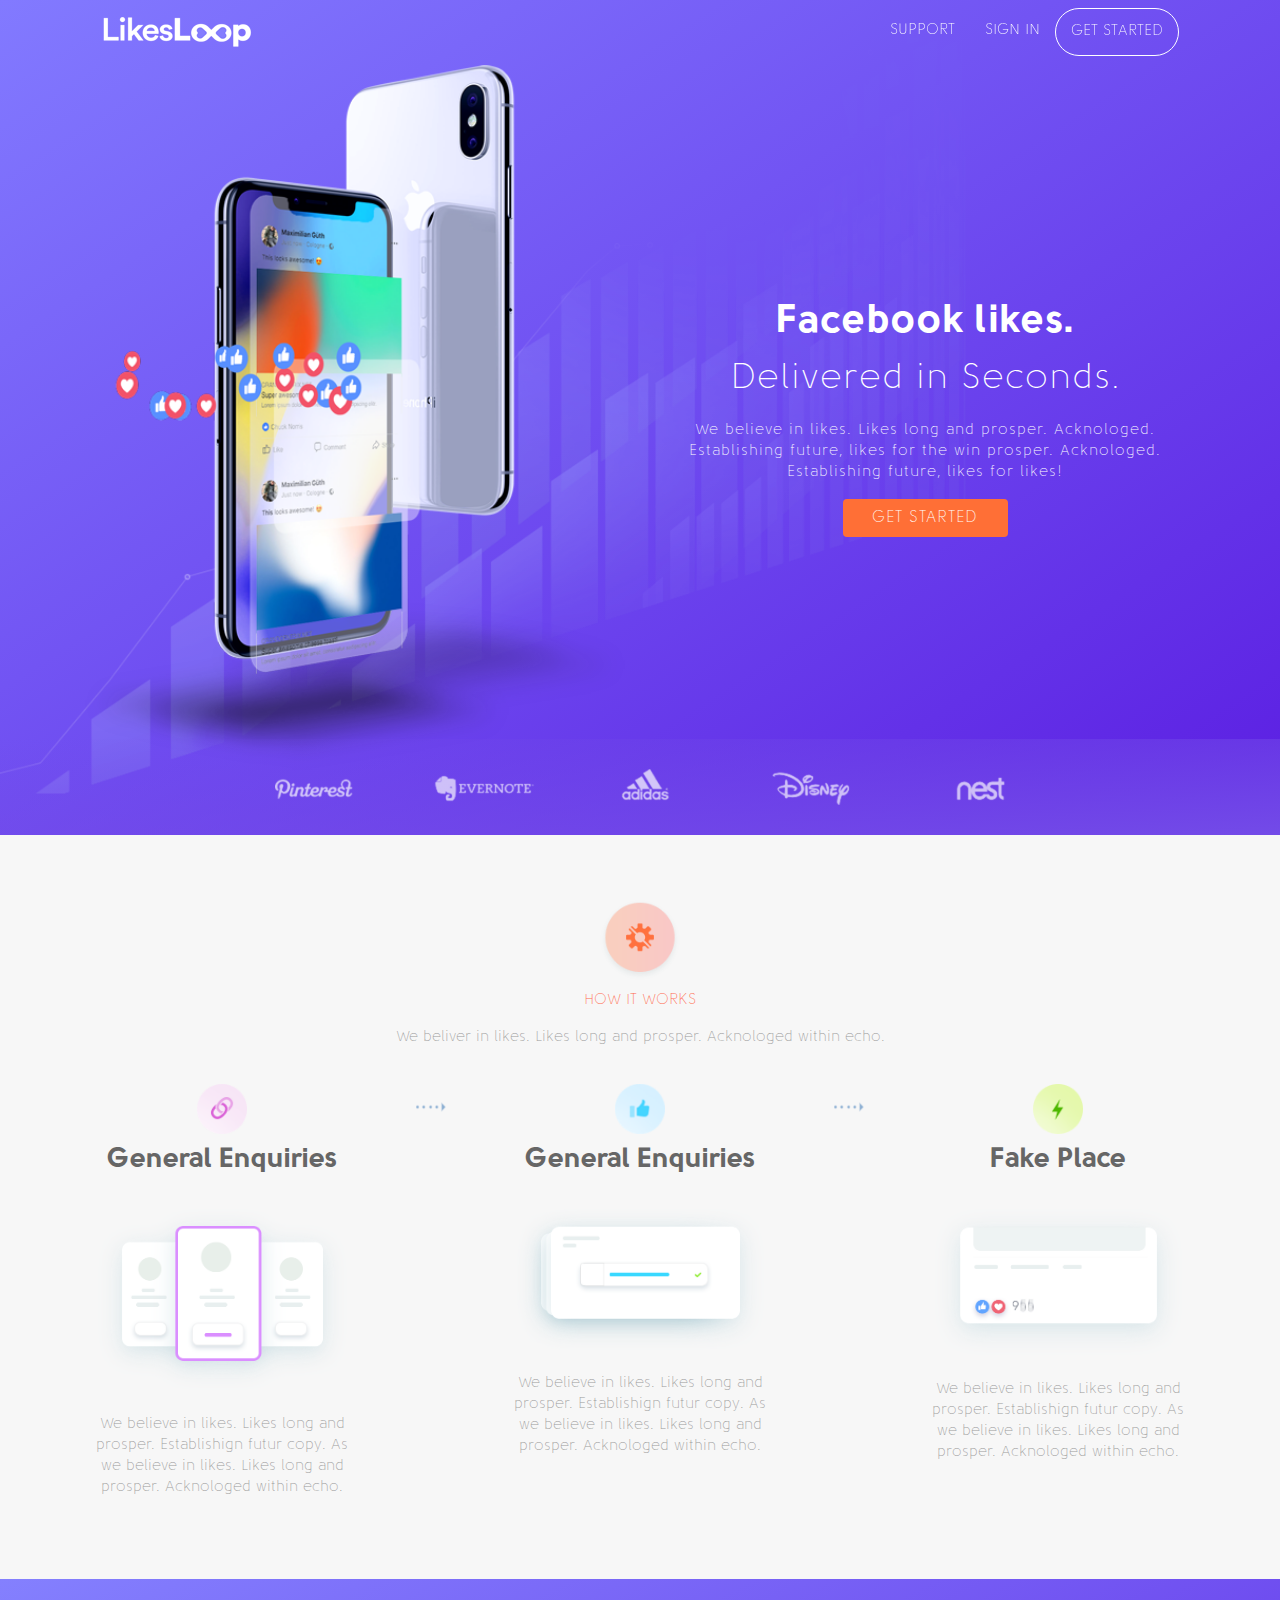
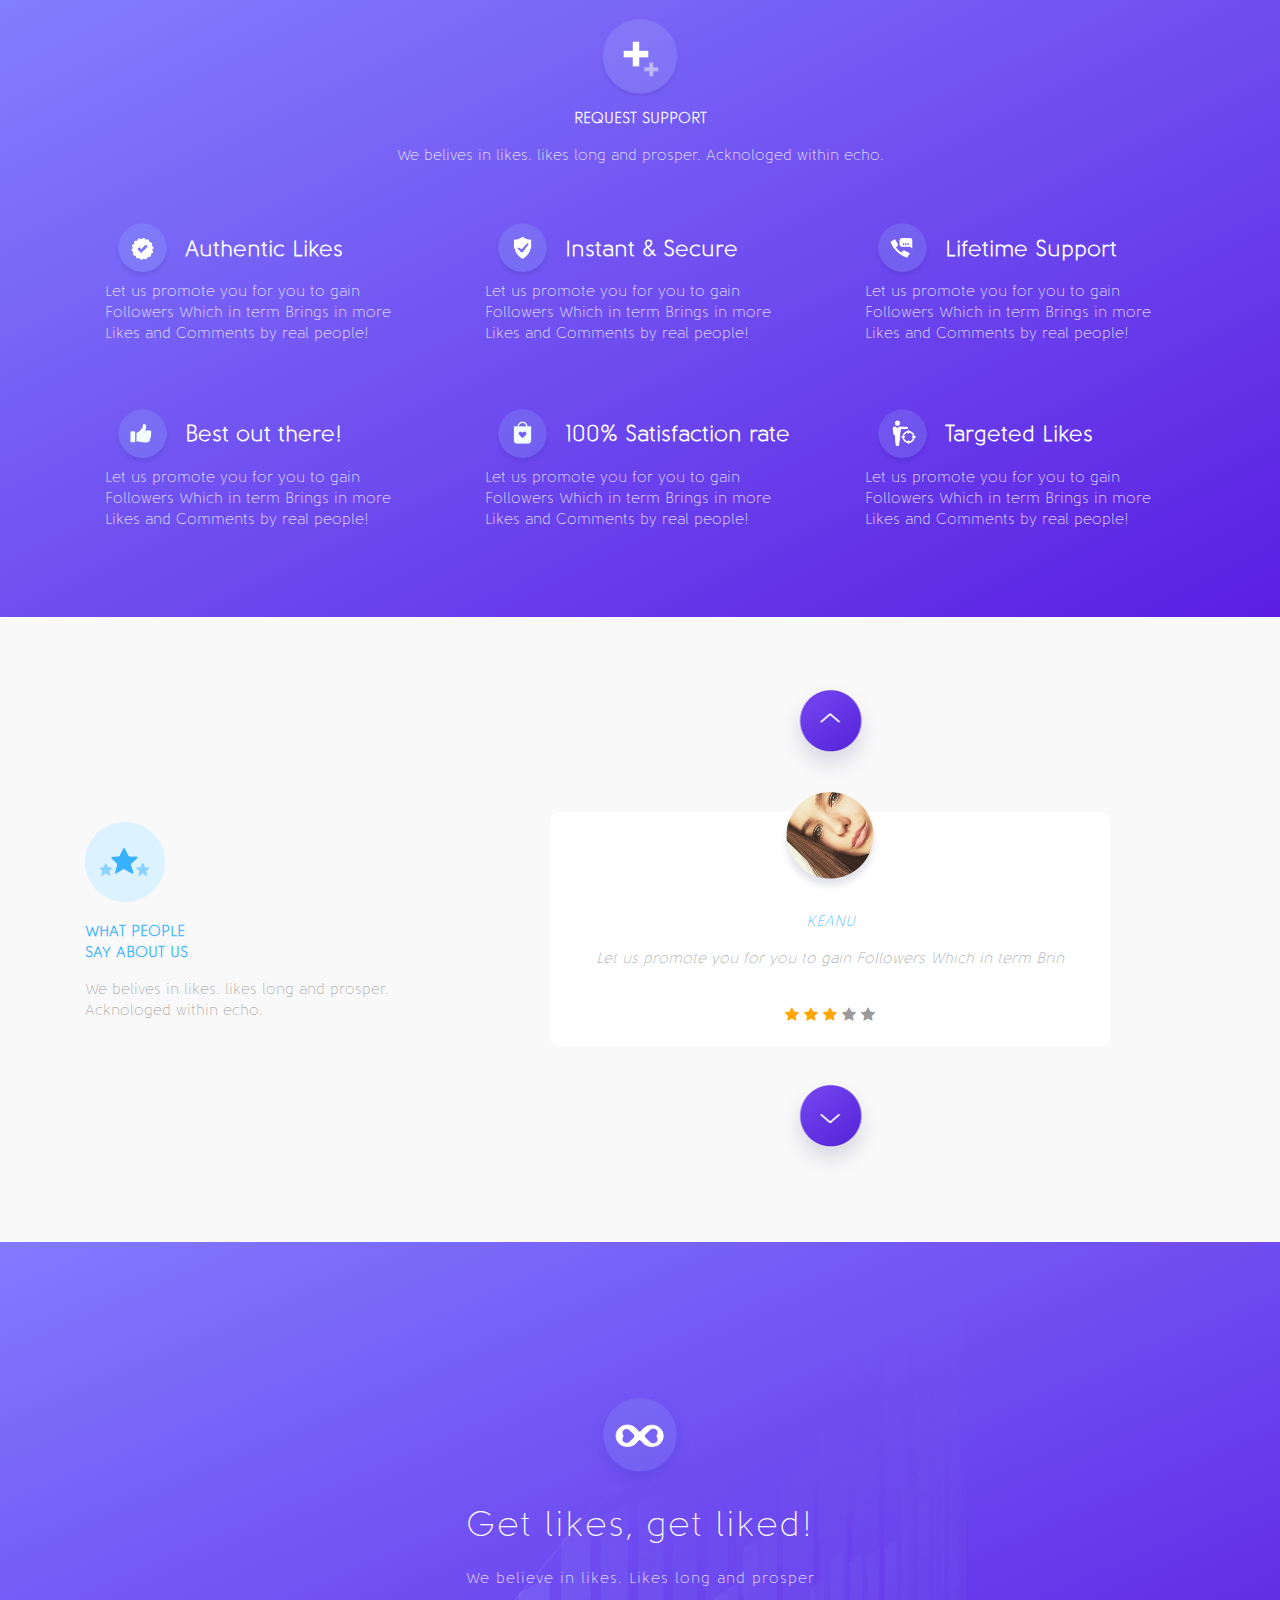
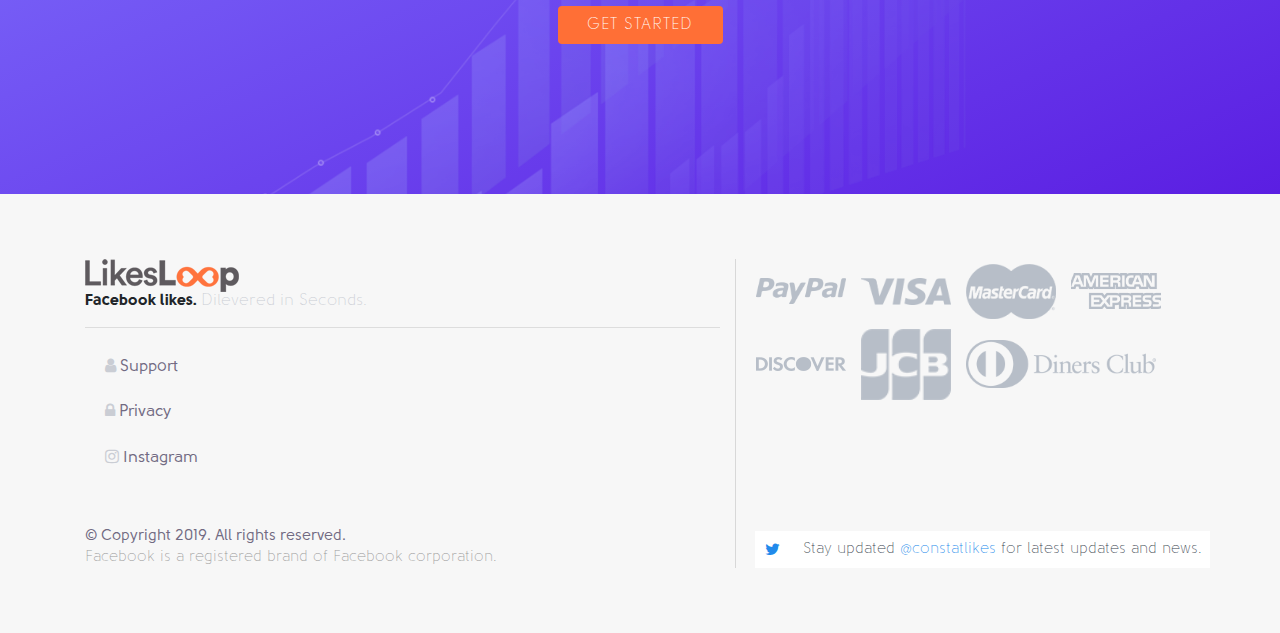
==== index.html @ ff095877 "make it better" ====
<!DOCTYPE html>
<html class="no-js">
<head>
  <meta http-equiv="Content-Type" content="text/html; charset=UTF-8">
  <meta name="description" content="Navigator Responsive Multipurpose Bootstrap HTML5 Template">
  
  <meta name="author" content="Themefisher.com">

  <title>LikesLoop</title>

<!-- Mobile Specific Meta
  ================================================== -->
  <meta name="viewport" content="width=device-width, initial-scale=1">
  
  <!-- Favicon -->
  <link rel="shortcut icon" type="image/x-icon" href="favicon.ico" />
  <!-- bootstrap.min css -->
  <link rel="stylesheet" href="plugins/bootstrap/bootstrap.min.css">
  <!-- Revo Slider CSS
    ================================================== -->
  <!-- RS5.0 Main Stylesheet -->
  <link rel="stylesheet" type="text/css" href="plugins/revo-slider/css/settings.css">
  <!-- RS5.0 Layers and Navigation Styles -->
  <link rel="stylesheet" type="text/css" href="plugins/revo-slider/css/layers.css">
  <link rel="stylesheet" type="text/css" href="plugins/revo-slider/css/navigation.css">
  <!-- REVOLUTION STYLE SHEETS -->
  <link rel="stylesheet" type="text/css" href="plugins/revo-slider/fonts/pe-icon-7-stroke/css/pe-icon-7-stroke.css">
  <link rel="stylesheet" type="text/css" href="plugins/revo-slider/fonts/font-awesome/css/font-awesome.min.css">
  <link rel="stylesheet" type="text/css" href="plugins/revo-slider/css/settings.css">
  <link rel="stylesheet" type="text/css" href="plugins/revo-slider/css/layers.css">
  <link rel="stylesheet" type="text/css" href="plugins/revo-slider/css/navigation.css">
  <!-- CSS
  ================================================== -->
  <!-- Themefisher Icon font -->
  <link rel="stylesheet" href="plugins/themefisher-font/style.css">
  <!-- Lightbox.min css -->
  <link rel="stylesheet" href="plugins/lightbox2/dist/css/lightbox.min.css">
  <!-- Slick Carousel -->
  <link rel="stylesheet" href="plugins/slick-carousel/slick/slick.css">
  <link rel="stylesheet" href="plugins/slick-carousel/slick/slick-theme.css">
  <!-- Main Stylesheet -->
  <link rel="stylesheet" href="css/style.css">
  <link rel="stylesheet" href="css/reponsive.css">
</head>

<body id="body">

<!--
Start Preloader
==================================== -->
<div id="preloader">
  <div class="preloader">
    <div class="sk-circle1 sk-child"></div>
    <div class="sk-circle2 sk-child"></div>
    <div class="sk-circle3 sk-child"></div>
    <div class="sk-circle4 sk-child"></div>
    <div class="sk-circle5 sk-child"></div>
    <div class="sk-circle6 sk-child"></div>
    <div class="sk-circle7 sk-child"></div>
    <div class="sk-circle8 sk-child"></div>
    <div class="sk-circle9 sk-child"></div>
    <div class="sk-circle10 sk-child"></div>
    <div class="sk-circle11 sk-child"></div>
    <div class="sk-circle12 sk-child"></div>
  </div>
</div> 
<!--
End Preloader
==================================== -->

<!--
Fixed Navigation
==================================== -->
<section class="header navigation">
    <div class="container">
        <div class="row">
            <div class="col-md-12">
                <nav class="navbar navbar-expand-md navbar-fixed-top">
                    <a class="navbar-brand" href="#">
                        <img src="images/logo.png" alt="logo">
                    </a>
                    <button class="navbar-toggler" type="button" data-toggle="collapse" data-target="#navbarSupportedContent" aria-controls="navbarSupportedContent"
                        aria-expanded="false" aria-label="Toggle navigation">
                        <span class="tf-ion-android-menu"></span>
                    </button>
                    <div class="collapse navbar-collapse" id="navbarSupportedContent">
                        <ul class="navbar-nav ml-auto">
                            
                            <li class="nav-item">
                                <a class="nav-link" href="support.html">SUPPORT</a>
                            </li>
                            <li class="nav-item">
                                <a class="nav-link" href="#">SIGN IN</a>
                            </li>
                            <li class="nav-item">
                                <a class="nav-link btn-get_start" href="checkout.html">GET STARTED</a>
                            </li>
                        </ul>
                    </div>
                </nav>
            </div>
        </div>
    </div>
</section>

 <!--
Welcome Slider
==================================== -->
<section class="hero-area" id="main_back">
	<div class="container">
		<div class="row">
			<div class="col-md-6">
				<img src="images/phone-bg.png">
			</div>
			<div class=" col-md-6 text-center">				
				<h1>Facebook likes.</h1>
				<p><span>Delivered in Seconds.</span></p>				
				<p>We believe in likes. Likes long and prosper. Acknologed. Establishing future, likes for the win prosper. Acknologed. Establishing future, likes for likes!</p>
				<a href="checkout.html" class="btn btn-default btn-orangr pulse">GET STARTED</a>
			</div>
		</div>
	</div>
  <section class="most-common-resolution brand">
  <div class="container">
        <div class="row">
          <div class="col-md-8"><img src="images/brand.png"></div>
        </div>
    </div>
</section>
</section>	



<!--
Start About Section
==================================== -->
<section class="about-2 section bg-gray" id="work">
	<div class="container">
		<div class="row">
			<div class="col-md-8 text-center mx-auto">				
				<img src="images/how_work.png" alt="resolution" style="width: 80px;margin-bottom: 10px;">
				<p><span class="title">HOW IT WORKS</span></p>
				<p>We beliver in likes. Likes long and prosper. Acknologed within echo.</p>
			</div>
		</div>
			<div class="row inner">
			<div class="col-md-3 col-sm-5 col-xs-12 mx-auto text-center">
				<div class="service-block">
					<img src="images/choose_package.png" alt="resolution" style="width: 50px;margin-bottom: 10px;">
					<h3>General Enquiries</h3>
					<img src="images/sub_choose_package.png" alt="resolution" >
					<p>We believe in likes. Likes long and prosper. Establishign futur copy. As we believe in likes. Likes long and prosper. Acknologed within echo.</p>
				</div>
			</div>
			<div class="col-md-1 col-sm-1 col-xs-12 mx-auto text-center">
				<img src="images/work_arrow.png" alt="resolution" style="width: 30px;height: 10px;margin: 38px 0px;">
			</div>
			<div class="col-md-3 col-sm-5 col-xs-12 mx-auto text-center">
				<div class="service-block">	
					<img src="images/page_link.png" alt="resolution" style="width: 50px;margin-bottom: 10px;">	
					<h3>General Enquiries</h3>
					<img src="images/sub_page_link.png" alt="resolution">
					<p>We believe in likes. Likes long and prosper. Establishign futur copy. As we believe in likes. Likes long and prosper. Acknologed within echo.</p>
				</div>
			</div>
			<div class="col-md-1 col-sm-1 col-xs-12 mx-auto text-center">
				<img src="images/work_arrow.png" alt="resolution" style="width: 30px;height: 10px; margin: 38px 0px;">
			</div>
			<div class="col-md-3 col-sm-5 col-xs-12 mx-auto text-center">
				<div class="service-block color-bg">
					<img src="images/enjoy_likes.png" alt="resolution" style="width: 50px;margin-bottom: 10px;">
					<h3>Fake Place</h3>
					<img src="images/sub_enjoy_likes.png" alt="resolution">
					<p>We believe in likes. Likes long and prosper. Establishign futur copy. As we believe in likes. Likes long and prosper. Acknologed within echo.</p>
				</div>
			</div>
		</div>
	</div>   	<!-- End container -->
</section>   <!-- End section -->

<section class="services section-xs" id="main_support">
	<div class="container">
		<div class="row">
			<div class="col-md-8 text-center mx-auto">				
				<img src="images/request_support.png" alt="resolution" style="width: 80px;margin-bottom: 10px;">
				<p><span>REQUEST SUPPORT</span></p>	
				<p class="text-color-white">We belives in likes. likes long and prosper. Acknologed within echo.</p> 
			</div>
		</div>
		<br>
		<div class="row inner">
			<div class="col-md-4 col-sm-6 col-xs-12">
				<div class="service-block">
					<div class="inner-addon left-addon question_box text-color-white">
					    <img class="absolute_center" src="images/authentic_links.png">
					    <p class="main_sub">Authentic Likes</p>
					</div>
					<p>Let us promote you for you to gain Followers Which in term Brings in more Likes and Comments by real people!</p>
				</div>
			</div>
			<div class="col-md-4 col-sm-6 col-xs-12" >
				<div class="service-block">
					<div class="inner-addon left-addon question_box text-color-white">
					    <img class="absolute_center" src="images/instant_secure.png">
					    <p class="main_sub">Instant & Secure</p>
					</div>
					<p>Let us promote you for you to gain Followers Which in term Brings in more Likes and Comments by real people!</p>
				</div>
			</div>
			<div class="col-md-4 col-sm-6 col-xs-12 mx-auto"  >
				<div class="service-block">
					<div class="inner-addon left-addon question_box text-color-white">
					    <img class="absolute_center" src="images/lifetime_support.png">
					    <p class="main_sub">Lifetime Support</p>
					</div>
					<p>Let us promote you for you to gain Followers Which in term Brings in more Likes and Comments by real people!</p>
				</div>
			</div>

			<div class="col-md-4 col-sm-6 col-xs-12 mx-auto"  >
				<div class="service-block">
					<div class="inner-addon left-addon question_box text-color-white">
					    <img class="absolute_center" src="images/best_out.png">
					    <p class="main_sub">Best out there!</p>
					</div>
					<p>Let us promote you for you to gain Followers Which in term Brings in more Likes and Comments by real people!</p>
				</div>
			</div>
			<div class="col-md-4 col-sm-6 col-xs-12 mx-auto"  >
				<div class="service-block">
					<div class="inner-addon left-addon question_box text-color-white">
					    <img class="absolute_center" src="images/satisfaction.png">
					    <p class="main_sub">100% Satisfaction rate</p>
					</div>
					<p>Let us promote you for you to gain Followers Which in term Brings in more Likes and Comments by real people!</p>
				</div>
			</div>
			<div class="col-md-4 col-sm-6 col-xs-12 mx-auto"  >
				<div class="service-block">
					<div class="inner-addon left-addon question_box text-color-white">
					    <img class="absolute_center" src="images/targeted_links.png">
					    <p class="main_sub">Targeted Likes</p>
					</div>
					<p>Let us promote you for you to gain Followers Which in term Brings in more Likes and Comments by real people!</p>
				</div>
			</div>
		</div>
	</div>
</section>
			
<section class="section bg-gray" id="about_slider">
	<div class="container">
		<div class="row">
			
      <div class="col-md-4" style="margin: auto;">       
        <img src="images/star.png" alt="resolution" style="width: 80px;margin-bottom: 20px;">
        <p><span style="color: #38b2ff;font-weight: 600;">WHAT PEOPLE <br/>SAY ABOUT US</span></p>    
        <p>We belives in likes. likes long and prosper. Acknologed within echo.</p>           
      </div>
      
			<div class="col-12 col-md-8" >
				<div class="container">
          <div id="carouselExampleControls" class="carousel vert slide" data-ride="carousel" data-interval="5000" style="padding: 100px 0;">
              <div class="carousel-inner">
                  <div class="carousel-item avoid-clicks active">
                        <div class="review_box">
                            <img src="images/client.png" class="review_pic"> 
                            <p><span style="color: #38b2ff;">KEANU</span></p>
                            <p>Let us promote you for you to gain Followers Which in term Brin</p>
                            <p class="star_rating">
                              <span class="fa fa-star checked"></span>
                              <span class="fa fa-star checked"></span>
                              <span class="fa fa-star checked"></span>
                              <span class="fa fa-star"></span>
                              <span class="fa fa-star"></span>
                            </p>
                        </div>
                  </div>
                  <div class="carousel-item avoid-clicks">
                        <div class="review_box">
                            <img src="images/client.png" class="review_pic">
                            <p><span style="color: #38b2ff;">KEANU</span></p>
                            <p>Let us promote you for you to gain Followers Which in term Brin</p>
                            <p class="star_rating">
                              <span class="fa fa-star checked"></span>
                              <span class="fa fa-star checked"></span>
                              <span class="fa fa-star checked"></span>
                              <span class="fa fa-star"></span>
                              <span class="fa fa-star"></span>
                            </p>
                        </div>
                  </div>
                  <div class="carousel-item avoid-clicks">
                        <div class="review_box">
                            <img src="images/client.png" class="review_pic">
                            <p><span style="color: #38b2ff;">KEANU</span></p>
                            <p>Let us promote you for you to gain Followers Which in term Brin</p>
                            <p class="star_rating">
                              <span class="fa fa-star checked"></span>
                              <span class="fa fa-star checked"></span>
                              <span class="fa fa-star checked"></span>
                              <span class="fa fa-star"></span>
                              <span class="fa fa-star"></span>
                            </p>
                        </div>
                      <!-- <img class="d-block mx-auto img-fluid" src="//placehold.it/800x400/777" alt="Third slide"> -->
                  </div>
              </div>
              <a class="carousel-control-next" href="#carouselExampleControls" data-slide="next">
                 <img src="images/bottom.png" alt="top">
              </a>
              <a class="carousel-control-prev" href="#carouselExampleControls" data-slide="prev">
                  <img src="images/top.png" alt="bottom">
              </a>
          </div>
      </div>  
			</div>
			<!-- ./End Contact Form -->
		</div> <!-- end row -->
		
	</div> <!-- end container -->
</section> <!-- end section -->

<section class="hero-area" id="Get_start">
	<div class="container">
		<div class="row">
			<div class="col-md-5 text-center mx-auto">				
				<img src="images/cta.png" alt="resolution" style="width: 100px;margin-bottom: 10px;">
				<p><span>Get likes, get liked!</span></p>				
				<p>We believe in likes. Likes long and prosper</p>
				<a href="checkout.html" class="btn btn-default btn-orangr pulse">GET STARTED</a>
			</div>
		</div>
	</div>
</section>	

<footer class="about-2 section bg-gray" id="footer">
  <div class="container">
    <div class="row">
      <div class="col-12 col-md-7">
        <img src="images/footer_logo.png" alt="logo" class="footer_logo">
        <h6>Facebook likes. <span class="_sub_title">Dilevered in Seconds.</span> </h6>
        <hr>
        <ul class="list-group">
          <li class="list-group-item"><i class="fa fa-user"></i> Support</li>
          <li class="list-group-item"><i class="fa fa-lock"></i> Privacy</li>
          <li class="list-group-item"><i class="fa fa-instagram"></i> Instagram</li>
        </ul>
        <br><br>
        <p class="copyright">&copy; Copyright 2019. All rights reserved.</p>
        <p style="margin-bottom: 0px">Facebook is a registered brand of Facebook corporation.</p>
      </div>
      <div class="col-12 col-md-5 bl">
        <div style="float: left">
          <!-- <img src="images/all_payment.png" alt="logo" style="width: 100%"> -->
           <img src="images/paypal-gray.png" alt="logo" class="payment-img">
          <img src="images/visa-gray.png" alt="logo" class="payment-img">
          <img src="images/master-card-gray.png" alt="logo" class="payment-img">
          <img src="images/american-gray.png" alt="logo" class="payment-img">
          <img src="images/discover-gray.png" alt="logo" class="payment-img">
          <img src="images/jcb-gray.png" alt="logo" class="payment-img">
          <img src="images/diners-gray.png" alt="logo" class="payment-img" style="width: 200px;">
        </div>
        <div class="twitter_link">
          <div class="inner-addon left-addon twitter_box">
              <i class="fa fa-twitter" style="color: #218aeb;"></i>
              <p style="color:#373f4d;margin-left: 40px;margin-bottom: 0px">Stay updated <span style="color: #218aeb">@constatlikes</span> for latest updates and news.</p>
          </div>
          <!-- <span class="tag"><i class="fa fa-search"></i> <span class="sub_title">Stay updated @constatlikes for latest updates and news.</span></span> -->
        </div>
      </div>
      
    </div>
  </div>   
</footer>  <!-- end footer -->  

<!-- end Footer Area
========================================== -->

<!-- 
Essential Scripts
=====================================-->
<!-- Main jQuery -->
<script src="plugins/jquery/jquery.min.js"></script>
<!-- Bootstrap 4 -->
<script src="plugins/bootstrap/bootstrap.min.js"></script>
<!-- Parallax -->
<script src="plugins/parallax/jquery.parallax-1.1.3.js"></script>
<!-- lightbox -->
<script src="plugins/lightbox2/dist/js/lightbox.min.js"></script>
<!-- Owl Carousel -->
<script src="plugins/slick-carousel/slick/slick.min.js"></script>
<!-- Portfolio Filtering -->
<script src="plugins/mixitup/dist/mixitup.min.js"></script>
<!-- Smooth Scroll js -->
<script src="plugins/smooth-scroll/dist/js/smooth-scroll.min.js"></script>
<!-- Form Validation -->
<script src="plugins/form-validation/jquery.form.js"></script>
<script src="plugins/form-validation/jquery.validate.min.js"></script>
<!-- Custom js -->
<script type="text/javascript" src="plugins/revo-slider/js/jquery.themepunch.tools.min.js"></script>
<script type="text/javascript" src="plugins/revo-slider/js/jquery.themepunch.revolution.min.js"></script>
<script src="js/script.js"></script>
<!-- SLIDER REVOLUTION 5.0 EXTENSIONS  
(Load Extensions only on Local File Systems ! 
The following part can be removed on Server for On Demand Loading) -->
<script type="text/javascript" src="plugins/revo-slider/js/extensions/revolution.extension.actions.min.js"></script>
<script type="text/javascript" src="plugins/revo-slider/js/extensions/revolution.extension.carousel.min.js"></script>
<script type="text/javascript" src="plugins/revo-slider/js/extensions/revolution.extension.kenburn.min.js"></script>
<script type="text/javascript" src="plugins/revo-slider/js/extensions/revolution.extension.layeranimation.min.js"></script>
<script type="text/javascript" src="plugins/revo-slider/js/extensions/revolution.extension.migration.min.js"></script>
<script type="text/javascript" src="plugins/revo-slider/js/extensions/revolution.extension.navigation.min.js"></script>
<script type="text/javascript" src="plugins/revo-slider/js/extensions/revolution.extension.parallax.min.js"></script>
<script type="text/javascript" src="plugins/revo-slider/js/extensions/revolution.extension.slideanims.min.js"></script>
<script type="text/javascript" src="plugins/revo-slider/js/extensions/revolution.extension.video.min.js"></script>
<script>
    /* https://learn.jquery.com/using-jquery-core/document-ready/ */
    jQuery(document).ready(function () {
        /* initialize the slider based on the Slider's ID attribute */
        jQuery('#rev_slider_1').show().revolution({

            /* options are 'auto', 'fullwidth' or 'fullscreen' */
            sliderLayout: 'fullscreen',

            /* basic navigation arrows and bullets */
            navigation: {

                arrows: {
                    style: "zeus",
                    enable: true,
                    hide_onmobile: true,
                    hide_under: 600,
                    hide_onleave: true,
                    hide_delay: 200,
                    hide_delay_mobile: 1200,
                    tmp: '<div class="tp-title-wrap">    <div class="tp-arr-imgholder"></div> </div>',
                    left: {
                        h_align: "left",
                        v_align: "center",
                        h_offset: 30,
                        v_offset: 0
                    },
                    right: {
                        h_align: "right",
                        v_align: "center",
                        h_offset: 30,
                        v_offset: 0
                    }
                }
                ,
                bullets: {
                    enable: false,
                    hide_onmobile: true,
                    hide_under: 600,
                    style: "metis",
                    hide_onleave: true,
                    hide_delay: 200,
                    hide_delay_mobile: 1200,
                    direction: "horizontal",
                    h_align: "center",
                    v_align: "bottom",
                    h_offset: 0,
                    v_offset: 30,
                    space: 5,
                    tmp: '<span class="tp-bullet-img-wrap">  <span class="tp-bullet-image"></span></span><span class="tp-bullet-title">{{title}}</span>'
                }
            }
        });
    });
     $(function() {
      $(window).on("scroll", function() {
          if($(window).scrollTop() > 50) {
              $(".header").addClass("active");
          } else {
              //remove the background property so it comes transparent again (defined in your css)
             $(".header").removeClass("active");
          }
      });
  });
</script>
</body>
</html>
---- plugins/revo-slider/css/settings.css ----
/*-----------------------------------------------------------------------------

-	Revolution Slider 5.0 Default Style Settings -

Screen Stylesheet

version:   	5.4.5
date:      	15/05/17
author:		themepunch
email:     	info@themepunch.com
website:   	http://www.themepunch.com
-----------------------------------------------------------------------------*/
#debungcontrolls,.debugtimeline{width:100%;box-sizing:border-box}.rev_column,.rev_column .tp-parallax-wrap,.tp-svg-layer svg{vertical-align:top}#debungcontrolls{z-index:100000;position:fixed;bottom:0;height:auto;background:rgba(0,0,0,.6);padding:10px}.debugtimeline{height:10px;position:relative;margin-bottom:3px;display:none;white-space:nowrap}.debugtimeline:hover{height:15px}.the_timeline_tester{background:#e74c3c;position:absolute;top:0;left:0;height:100%;width:0}.rs-go-fullscreen{position:fixed!important;width:100%!important;height:100%!important;top:0!important;left:0!important;z-index:9999999!important;background:#fff!important}.debugtimeline.tl_slide .the_timeline_tester{background:#f39c12}.debugtimeline.tl_frame .the_timeline_tester{background:#3498db}.debugtimline_txt{color:#fff;font-weight:400;font-size:7px;position:absolute;left:10px;top:0;white-space:nowrap;line-height:10px}.rtl{direction:rtl}@font-face{font-family:revicons;src:url(../fonts/revicons/revicons90c6.eot?5510888);src:url(../fonts/revicons/revicons90c6.eot?5510888#iefix) format('embedded-opentype'),url(../fonts/revicons/revicons90c6.woff?5510888) format('woff'),url(../fonts/revicons/revicons90c6.ttf?5510888) format('truetype'),url(../fonts/revicons/revicons90c6.svg?5510888#revicons) format('svg');font-weight:400;font-style:normal}[class*=" revicon-"]:before,[class^=revicon-]:before{font-family:revicons;font-style:normal;font-weight:400;speak:none;display:inline-block;text-decoration:inherit;width:1em;margin-right:.2em;text-align:center;font-variant:normal;text-transform:none;line-height:1em;margin-left:.2em}.revicon-search-1:before{content:'\e802'}.revicon-pencil-1:before{content:'\e831'}.revicon-picture-1:before{content:'\e803'}.revicon-cancel:before{content:'\e80a'}.revicon-info-circled:before{content:'\e80f'}.revicon-trash:before{content:'\e801'}.revicon-left-dir:before{content:'\e817'}.revicon-right-dir:before{content:'\e818'}.revicon-down-open:before{content:'\e83b'}.revicon-left-open:before{content:'\e819'}.revicon-right-open:before{content:'\e81a'}.revicon-angle-left:before{content:'\e820'}.revicon-angle-right:before{content:'\e81d'}.revicon-left-big:before{content:'\e81f'}.revicon-right-big:before{content:'\e81e'}.revicon-magic:before{content:'\e807'}.revicon-picture:before{content:'\e800'}.revicon-export:before{content:'\e80b'}.revicon-cog:before{content:'\e832'}.revicon-login:before{content:'\e833'}.revicon-logout:before{content:'\e834'}.revicon-video:before{content:'\e805'}.revicon-arrow-combo:before{content:'\e827'}.revicon-left-open-1:before{content:'\e82a'}.revicon-right-open-1:before{content:'\e82b'}.revicon-left-open-mini:before{content:'\e822'}.revicon-right-open-mini:before{content:'\e823'}.revicon-left-open-big:before{content:'\e824'}.revicon-right-open-big:before{content:'\e825'}.revicon-left:before{content:'\e836'}.revicon-right:before{content:'\e826'}.revicon-ccw:before{content:'\e808'}.revicon-arrows-ccw:before{content:'\e806'}.revicon-palette:before{content:'\e829'}.revicon-list-add:before{content:'\e80c'}.revicon-doc:before{content:'\e809'}.revicon-left-open-outline:before{content:'\e82e'}.revicon-left-open-2:before{content:'\e82c'}.revicon-right-open-outline:before{content:'\e82f'}.revicon-right-open-2:before{content:'\e82d'}.revicon-equalizer:before{content:'\e83a'}.revicon-layers-alt:before{content:'\e804'}.revicon-popup:before{content:'\e828'}.rev_slider_wrapper{position:relative;z-index:0;width:100%}.rev_slider{position:relative;overflow:visible}.entry-content .rev_slider a,.rev_slider a{box-shadow:none}.tp-overflow-hidden{overflow:hidden!important}.group_ov_hidden{overflow:hidden}.rev_slider img,.tp-simpleresponsive img{max-width:none!important;transition:none;margin:0;padding:0;border:none}.rev_slider .no-slides-text{font-weight:700;text-align:center;padding-top:80px}.rev_slider>ul,.rev_slider>ul>li,.rev_slider>ul>li:before,.rev_slider_wrapper>ul,.tp-revslider-mainul>li,.tp-revslider-mainul>li:before,.tp-simpleresponsive>ul,.tp-simpleresponsive>ul>li,.tp-simpleresponsive>ul>li:before{list-style:none!important;position:absolute;margin:0!important;padding:0!important;overflow-x:visible;overflow-y:visible;background-image:none;background-position:0 0;text-indent:0;top:0;left:0}.rev_slider>ul>li,.rev_slider>ul>li:before,.tp-revslider-mainul>li,.tp-revslider-mainul>li:before,.tp-simpleresponsive>ul>li,.tp-simpleresponsive>ul>li:before{visibility:hidden}.tp-revslider-mainul,.tp-revslider-slidesli{padding:0!important;margin:0!important;list-style:none!important}.fullscreen-container,.fullwidthbanner-container{padding:0;position:relative}.rev_slider li.tp-revslider-slidesli{position:absolute!important}.tp-caption .rs-untoggled-content{display:block}.tp-caption .rs-toggled-content{display:none}.rs-toggle-content-active.tp-caption .rs-toggled-content{display:block}.rs-toggle-content-active.tp-caption .rs-untoggled-content{display:none}.rev_slider .caption,.rev_slider .tp-caption{position:relative;visibility:hidden;white-space:nowrap;display:block;-webkit-font-smoothing:antialiased!important;z-index:1}.rev_slider .caption,.rev_slider .tp-caption,.tp-simpleresponsive img{-moz-user-select:none;-khtml-user-select:none;-webkit-user-select:none;-o-user-select:none}.rev_slider .tp-mask-wrap .tp-caption,.rev_slider .tp-mask-wrap :last-child,.wpb_text_column .rev_slider .tp-mask-wrap .tp-caption,.wpb_text_column .rev_slider .tp-mask-wrap :last-child{margin-bottom:0}.tp-svg-layer svg{width:100%;height:100%;position:relative}.tp-carousel-wrapper{cursor:url(openhand.cur),move}.tp-carousel-wrapper.dragged{cursor:url(closedhand.cur),move}.tp_inner_padding{box-sizing:border-box;max-height:none!important}.tp-caption.tp-layer-selectable{-moz-user-select:all;-khtml-user-select:all;-webkit-user-select:all;-o-user-select:all}.tp-caption.tp-hidden-caption,.tp-forcenotvisible,.tp-hide-revslider,.tp-parallax-wrap.tp-hidden-caption{visibility:hidden!important;display:none!important}.rev_slider audio,.rev_slider embed,.rev_slider iframe,.rev_slider object,.rev_slider video{max-width:none!important}.tp-element-background{position:absolute;top:0;left:0;width:100%;height:100%;z-index:0}.tp-blockmask,.tp-blockmask_in,.tp-blockmask_out{position:absolute;top:0;left:0;width:100%;height:100%;background:#fff;z-index:1000;transform:scaleX(0) scaleY(0)}.tp-parallax-wrap{transform-style:preserve-3d}.rev_row_zone{position:absolute;width:100%;left:0;box-sizing:border-box;min-height:50px;font-size:0}.rev_column_inner,.rev_slider .tp-caption.rev_row{position:relative;width:100%!important;box-sizing:border-box}.rev_row_zone_top{top:0}.rev_row_zone_middle{top:50%;transform:translateY(-50%)}.rev_row_zone_bottom{bottom:0}.rev_slider .tp-caption.rev_row{display:table;table-layout:fixed;vertical-align:top;height:auto!important;font-size:0}.rev_column{display:table-cell;position:relative;height:auto;box-sizing:border-box;font-size:0}.rev_column_inner{display:block;height:auto!important;white-space:normal!important}.rev_column_bg{width:100%;height:100%;position:absolute;top:0;left:0;z-index:0;box-sizing:border-box;background-clip:content-box;border:0 solid transparent}.tp-caption .backcorner,.tp-caption .backcornertop,.tp-caption .frontcorner,.tp-caption .frontcornertop{height:0;top:0;width:0;position:absolute}.rev_column_inner .tp-loop-wrap,.rev_column_inner .tp-mask-wrap,.rev_column_inner .tp-parallax-wrap{text-align:inherit}.rev_column_inner .tp-mask-wrap{display:inline-block}.rev_column_inner .tp-parallax-wrap,.rev_column_inner .tp-parallax-wrap .tp-loop-wrap,.rev_column_inner .tp-parallax-wrap .tp-mask-wrap{position:relative!important;left:auto!important;top:auto!important;line-height:0}.tp-video-play-button,.tp-video-play-button i{line-height:50px!important;vertical-align:top;text-align:center}.rev_column_inner .rev_layer_in_column,.rev_column_inner .tp-parallax-wrap,.rev_column_inner .tp-parallax-wrap .tp-loop-wrap,.rev_column_inner .tp-parallax-wrap .tp-mask-wrap{vertical-align:top}.rev_break_columns{display:block!important}.rev_break_columns .tp-parallax-wrap.rev_column{display:block!important;width:100%!important}.fullwidthbanner-container{overflow:hidden}.fullwidthbanner-container .fullwidthabanner{width:100%;position:relative}.tp-static-layers{position:absolute;z-index:101;top:0;left:0}.tp-caption .frontcorner{border-left:40px solid transparent;border-right:0 solid transparent;border-top:40px solid #00A8FF;left:-40px}.tp-caption .backcorner{border-left:0 solid transparent;border-right:40px solid transparent;border-bottom:40px solid #00A8FF;right:0}.tp-caption .frontcornertop{border-left:40px solid transparent;border-right:0 solid transparent;border-bottom:40px solid #00A8FF;left:-40px}.tp-caption .backcornertop{border-left:0 solid transparent;border-right:40px solid transparent;border-top:40px solid #00A8FF;right:0}.tp-layer-inner-rotation{position:relative!important}img.tp-slider-alternative-image{width:100%;height:auto}.caption.fullscreenvideo,.rs-background-video-layer,.tp-caption.coverscreenvideo,.tp-caption.fullscreenvideo{width:100%;height:100%;top:0;left:0;position:absolute}.noFilterClass{filter:none!important}.rs-background-video-layer{visibility:hidden;z-index:0}.caption.fullscreenvideo audio,.caption.fullscreenvideo iframe,.caption.fullscreenvideo video,.tp-caption.fullscreenvideo iframe,.tp-caption.fullscreenvideo iframe audio,.tp-caption.fullscreenvideo iframe video{width:100%!important;height:100%!important;display:none}.fullcoveredvideo audio,.fullscreenvideo audio .fullcoveredvideo video,.fullscreenvideo video{background:#000}.fullcoveredvideo .tp-poster{background-position:center center;background-size:cover;width:100%;height:100%;top:0;left:0}.videoisplaying .html5vid .tp-poster{display:none}.tp-video-play-button{background:#000;background:rgba(0,0,0,.3);border-radius:5px;position:absolute;top:50%;left:50%;color:#FFF;margin-top:-25px;margin-left:-25px;cursor:pointer;width:50px;height:50px;box-sizing:border-box;display:inline-block;z-index:4;opacity:0;transition:opacity .3s ease-out!important}.tp-audio-html5 .tp-video-play-button,.tp-hiddenaudio{display:none!important}.tp-caption .html5vid{width:100%!important;height:100%!important}.tp-video-play-button i{width:50px;height:50px;display:inline-block;font-size:40px!important}.rs-fullvideo-cover,.tp-dottedoverlay,.tp-shadowcover{height:100%;top:0;left:0;position:absolute}.tp-caption:hover .tp-video-play-button{opacity:1;display:block}.tp-caption .tp-revstop{display:none;border-left:5px solid #fff!important;border-right:5px solid #fff!important;margin-top:15px!important;line-height:20px!important;vertical-align:top;font-size:25px!important}.tp-seek-bar,.tp-video-button,.tp-volume-bar{outline:0;line-height:12px;margin:0;cursor:pointer}.videoisplaying .revicon-right-dir{display:none}.videoisplaying .tp-revstop{display:inline-block}.videoisplaying .tp-video-play-button{display:none}.fullcoveredvideo .tp-video-play-button{display:none!important}.fullscreenvideo .fullscreenvideo audio,.fullscreenvideo .fullscreenvideo video{object-fit:contain!important}.fullscreenvideo .fullcoveredvideo audio,.fullscreenvideo .fullcoveredvideo video{object-fit:cover!important}.tp-video-controls{position:absolute;bottom:0;left:0;right:0;padding:5px;opacity:0;transition:opacity .3s;background-image:linear-gradient(to bottom,#000 13%,#323232 100%);display:table;max-width:100%;overflow:hidden;box-sizing:border-box}.rev-btn.rev-hiddenicon i,.rev-btn.rev-withicon i{transition:all .2s ease-out!important;font-size:15px}.tp-caption:hover .tp-video-controls{opacity:.9}.tp-video-button{background:rgba(0,0,0,.5);border:0;border-radius:3px;font-size:12px;color:#fff;padding:0}.tp-video-button:hover{cursor:pointer}.tp-video-button-wrap,.tp-video-seek-bar-wrap,.tp-video-vol-bar-wrap{padding:0 5px;display:table-cell;vertical-align:middle}.tp-video-seek-bar-wrap{width:80%}.tp-video-vol-bar-wrap{width:20%}.tp-seek-bar,.tp-volume-bar{width:100%;padding:0}.rs-fullvideo-cover{width:100%;background:0 0;z-index:5}.disabled_lc .tp-video-play-button,.rs-background-video-layer audio::-webkit-media-controls,.rs-background-video-layer video::-webkit-media-controls,.rs-background-video-layer video::-webkit-media-controls-start-playback-button{display:none!important}.tp-audio-html5 .tp-video-controls{opacity:1!important;visibility:visible!important}.tp-dottedoverlay{background-repeat:repeat;width:100%;z-index:3}.tp-dottedoverlay.twoxtwo{background:url(../assets/gridtile.html)}.tp-dottedoverlay.twoxtwowhite{background:url(../assets/gridtile_white.html)}.tp-dottedoverlay.threexthree{background:url(../assets/gridtile_3x3.html)}.tp-dottedoverlay.threexthreewhite{background:url(../assets/gridtile_3x3_white.html)}.tp-shadowcover{width:100%;background:#fff;z-index:-1}.tp-shadow1{box-shadow:0 10px 6px -6px rgba(0,0,0,.8)}.tp-shadow2:after,.tp-shadow2:before,.tp-shadow3:before,.tp-shadow4:after{z-index:-2;position:absolute;content:"";bottom:10px;left:10px;width:50%;top:85%;max-width:300px;background:0 0;box-shadow:0 15px 10px rgba(0,0,0,.8);transform:rotate(-3deg)}.tp-shadow2:after,.tp-shadow4:after{transform:rotate(3deg);right:10px;left:auto}.tp-shadow5{position:relative;box-shadow:0 1px 4px rgba(0,0,0,.3),0 0 40px rgba(0,0,0,.1) inset}.tp-shadow5:after,.tp-shadow5:before{content:"";position:absolute;z-index:-2;box-shadow:0 0 25px 0 rgba(0,0,0,.6);top:30%;bottom:0;left:20px;right:20px;border-radius:100px/20px}.tp-button{padding:6px 13px 5px;border-radius:3px;height:30px;cursor:pointer;color:#fff!important;text-shadow:0 1px 1px rgba(0,0,0,.6)!important;font-size:15px;line-height:45px!important;font-family:arial,sans-serif;font-weight:700;letter-spacing:-1px;text-decoration:none}.tp-button.big{color:#fff;text-shadow:0 1px 1px rgba(0,0,0,.6);font-weight:700;padding:9px 20px;font-size:19px;line-height:57px!important}.purchase:hover,.tp-button.big:hover,.tp-button:hover{background-position:bottom,15px 11px}.purchase.green,.purchase:hover.green,.tp-button.green,.tp-button:hover.green{background-color:#21a117;box-shadow:0 3px 0 0 #104d0b}.purchase.blue,.purchase:hover.blue,.tp-button.blue,.tp-button:hover.blue{background-color:#1d78cb;box-shadow:0 3px 0 0 #0f3e68}.purchase.red,.purchase:hover.red,.tp-button.red,.tp-button:hover.red{background-color:#cb1d1d;box-shadow:0 3px 0 0 #7c1212}.purchase.orange,.purchase:hover.orange,.tp-button.orange,.tp-button:hover.orange{background-color:#f70;box-shadow:0 3px 0 0 #a34c00}.purchase.darkgrey,.purchase:hover.darkgrey,.tp-button.darkgrey,.tp-button.grey,.tp-button:hover.darkgrey,.tp-button:hover.grey{background-color:#555;box-shadow:0 3px 0 0 #222}.purchase.lightgrey,.purchase:hover.lightgrey,.tp-button.lightgrey,.tp-button:hover.lightgrey{background-color:#888;box-shadow:0 3px 0 0 #555}.rev-btn,.rev-btn:visited{outline:0!important;box-shadow:none!important;text-decoration:none!important;line-height:44px;font-size:17px;font-weight:500;padding:12px 35px;box-sizing:border-box;font-family:Roboto,sans-serif;cursor:pointer}.rev-btn.rev-uppercase,.rev-btn.rev-uppercase:visited{text-transform:uppercase;letter-spacing:1px;font-size:15px;font-weight:900}.rev-btn.rev-withicon i{font-weight:400;position:relative;top:0;margin-left:10px!important}.rev-btn.rev-hiddenicon i{font-weight:400;position:relative;top:0;opacity:0;margin-left:0!important;width:0!important}.rev-btn.rev-hiddenicon:hover i{opacity:1!important;margin-left:10px!important;width:auto!important}.rev-btn.rev-medium,.rev-btn.rev-medium:visited{line-height:36px;font-size:14px;padding:10px 30px}.rev-btn.rev-medium.rev-hiddenicon i,.rev-btn.rev-medium.rev-withicon i{font-size:14px;top:0}.rev-btn.rev-small,.rev-btn.rev-small:visited{line-height:28px;font-size:12px;padding:7px 20px}.rev-btn.rev-small.rev-hiddenicon i,.rev-btn.rev-small.rev-withicon i{font-size:12px;top:0}.rev-maxround{border-radius:30px}.rev-minround{border-radius:3px}.rev-burger{position:relative;width:60px;height:60px;box-sizing:border-box;padding:22px 0 0 14px;border-radius:50%;border:1px solid rgba(51,51,51,.25);-webkit-tap-highlight-color:transparent;cursor:pointer}.rev-burger span{display:block;width:30px;height:3px;background:#333;transition:.7s;pointer-events:none;transform-style:flat!important}.rev-burger.revb-white span,.rev-burger.revb-whitenoborder span{background:#fff}.rev-burger span:nth-child(2){margin:3px 0}#dialog_addbutton .rev-burger:hover :first-child,.open .rev-burger :first-child,.open.rev-burger :first-child{transform:translateY(6px) rotate(-45deg)}#dialog_addbutton .rev-burger:hover :nth-child(2),.open .rev-burger :nth-child(2),.open.rev-burger :nth-child(2){transform:rotate(-45deg);opacity:0}#dialog_addbutton .rev-burger:hover :last-child,.open .rev-burger :last-child,.open.rev-burger :last-child{transform:translateY(-6px) rotate(-135deg)}.rev-burger.revb-white{border:2px solid rgba(255,255,255,.2)}.rev-burger.revb-darknoborder,.rev-burger.revb-whitenoborder{border:0}.rev-burger.revb-darknoborder span{background:#333}.rev-burger.revb-whitefull{background:#fff;border:none}.rev-burger.revb-whitefull span{background:#333}.rev-burger.revb-darkfull{background:#333;border:none}.rev-burger.revb-darkfull span,.rev-scroll-btn.revs-fullwhite{background:#fff}@keyframes rev-ani-mouse{0%{opacity:1;top:29%}15%{opacity:1;top:50%}50%{opacity:0;top:50%}100%{opacity:0;top:29%}}.rev-scroll-btn{display:inline-block;position:relative;left:0;right:0;text-align:center;cursor:pointer;width:35px;height:55px;box-sizing:border-box;border:3px solid #fff;border-radius:23px}.rev-scroll-btn>*{display:inline-block;line-height:18px;font-size:13px;font-weight:400;color:#fff;font-family:proxima-nova,"Helvetica Neue",Helvetica,Arial,sans-serif;letter-spacing:2px}.rev-scroll-btn>.active,.rev-scroll-btn>:focus,.rev-scroll-btn>:hover{color:#fff}.rev-scroll-btn>.active,.rev-scroll-btn>:active,.rev-scroll-btn>:focus,.rev-scroll-btn>:hover{opacity:.8}.rev-scroll-btn.revs-fullwhite span{background:#333}.rev-scroll-btn.revs-fulldark{background:#333;border:none}.rev-scroll-btn.revs-fulldark span,.tp-bullet{background:#fff}.rev-scroll-btn span{position:absolute;display:block;top:29%;left:50%;width:8px;height:8px;margin:-4px 0 0 -4px;background:#fff;border-radius:50%;animation:rev-ani-mouse 2.5s linear infinite}.rev-scroll-btn.revs-dark{border-color:#333}.rev-scroll-btn.revs-dark span{background:#333}.rev-control-btn{position:relative;display:inline-block;z-index:5;color:#FFF;font-size:20px;line-height:60px;font-weight:400;font-style:normal;font-family:Raleway;text-decoration:none;text-align:center;background-color:#000;border-radius:50px;text-shadow:none;background-color:rgba(0,0,0,.5);width:60px;height:60px;box-sizing:border-box;cursor:pointer}.rev-cbutton-dark-sr,.rev-cbutton-light-sr{border-radius:3px}.rev-cbutton-light,.rev-cbutton-light-sr{color:#333;background-color:rgba(255,255,255,.75)}.rev-sbutton{line-height:37px;width:37px;height:37px}.rev-sbutton-blue{background-color:#3B5998}.rev-sbutton-lightblue{background-color:#00A0D1}.rev-sbutton-red{background-color:#DD4B39}.tp-bannertimer{visibility:hidden;width:100%;height:5px;background:#000;background:rgba(0,0,0,.15);position:absolute;z-index:200;top:0}.tp-bannertimer.tp-bottom{top:auto;bottom:0!important;height:5px}.tp-caption img{background:0 0;-ms-filter:"progid:DXImageTransform.Microsoft.gradient(startColorstr=#00FFFFFF,endColorstr=#00FFFFFF)";filter:progid:DXImageTransform.Microsoft.gradient(startColorstr=#00FFFFFF, endColorstr=#00FFFFFF);zoom:1}.caption.slidelink a div,.tp-caption.slidelink a div{width:3000px;height:1500px;background:url(../assets/coloredbg.html)}.tp-caption.slidelink a span{background:url(../assets/coloredbg.html)}.tp-loader.spinner0,.tp-loader.spinner5{background-image:url(../assets/loader.gif);background-repeat:no-repeat}.tp-shape{width:100%;height:100%}.tp-caption .rs-starring{display:inline-block}.tp-caption .rs-starring .star-rating{float:none;display:inline-block;vertical-align:top;color:#FFC321!important}.tp-caption .rs-starring .star-rating,.tp-caption .rs-starring-page .star-rating{position:relative;height:1em;width:5.4em;font-family:star;font-size:1em!important}.tp-loader.spinner0,.tp-loader.spinner1{width:40px;height:40px;margin-top:-20px;margin-left:-20px;animation:tp-rotateplane 1.2s infinite ease-in-out;background-color:#fff;border-radius:3px;box-shadow:0 0 20px 0 rgba(0,0,0,.15)}.tp-caption .rs-starring .star-rating:before,.tp-caption .rs-starring-page .star-rating:before{content:"\73\73\73\73\73";color:#E0DADF;float:left;top:0;left:0;position:absolute}.tp-caption .rs-starring .star-rating span{overflow:hidden;float:left;top:0;left:0;position:absolute;padding-top:1.5em;font-size:1em!important}.tp-caption .rs-starring .star-rating span:before{content:"\53\53\53\53\53";top:0;position:absolute;left:0}.tp-loader{top:50%;left:50%;z-index:10000;position:absolute}.tp-loader.spinner0{background-position:center center}.tp-loader.spinner5{background-position:10px 10px;background-color:#fff;margin:-22px;width:44px;height:44px;border-radius:3px}@keyframes tp-rotateplane{0%{transform:perspective(120px) rotateX(0) rotateY(0)}50%{transform:perspective(120px) rotateX(-180.1deg) rotateY(0)}100%{transform:perspective(120px) rotateX(-180deg) rotateY(-179.9deg)}}.tp-loader.spinner2{width:40px;height:40px;margin-top:-20px;margin-left:-20px;background-color:red;box-shadow:0 0 20px 0 rgba(0,0,0,.15);border-radius:100%;animation:tp-scaleout 1s infinite ease-in-out}@keyframes tp-scaleout{0%{transform:scale(0)}100%{transform:scale(1);opacity:0}}.tp-loader.spinner3{margin:-9px 0 0 -35px;width:70px;text-align:center}.tp-loader.spinner3 .bounce1,.tp-loader.spinner3 .bounce2,.tp-loader.spinner3 .bounce3{width:18px;height:18px;background-color:#fff;box-shadow:0 0 20px 0 rgba(0,0,0,.15);border-radius:100%;display:inline-block;animation:tp-bouncedelay 1.4s infinite ease-in-out;animation-fill-mode:both}.tp-loader.spinner3 .bounce1{animation-delay:-.32s}.tp-loader.spinner3 .bounce2{animation-delay:-.16s}@keyframes tp-bouncedelay{0%,100%,80%{transform:scale(0)}40%{transform:scale(1)}}.tp-loader.spinner4{margin:-20px 0 0 -20px;width:40px;height:40px;text-align:center;animation:tp-rotate 2s infinite linear}.tp-loader.spinner4 .dot1,.tp-loader.spinner4 .dot2{width:60%;height:60%;display:inline-block;position:absolute;top:0;background-color:#fff;border-radius:100%;animation:tp-bounce 2s infinite ease-in-out;box-shadow:0 0 20px 0 rgba(0,0,0,.15)}.tp-loader.spinner4 .dot2{top:auto;bottom:0;animation-delay:-1s}@keyframes tp-rotate{100%{transform:rotate(360deg)}}@keyframes tp-bounce{0%,100%{transform:scale(0)}50%{transform:scale(1)}}.tp-bullets.navbar,.tp-tabs.navbar,.tp-thumbs.navbar{border:none;min-height:0;margin:0;border-radius:0}.tp-bullets,.tp-tabs,.tp-thumbs{position:absolute;display:block;z-index:1000;top:0;left:0}.tp-tab,.tp-thumb{cursor:pointer;position:absolute;opacity:.5;box-sizing:border-box}.tp-arr-imgholder,.tp-tab-image,.tp-thumb-image,.tp-videoposter{background-position:center center;background-size:cover;width:100%;height:100%;display:block;position:absolute;top:0;left:0}.tp-tab.selected,.tp-tab:hover,.tp-thumb.selected,.tp-thumb:hover{opacity:1}.tp-tab-mask,.tp-thumb-mask{box-sizing:border-box!important}.tp-tabs,.tp-thumbs{box-sizing:content-box!important}.tp-bullet{width:15px;height:15px;position:absolute;background:rgba(255,255,255,.3);cursor:pointer}.tp-bullet.selected,.tp-bullet:hover{background:#fff}.tparrows{cursor:pointer;background:#000;background:rgba(0,0,0,.5);width:40px;height:40px;position:absolute;display:block;z-index:1000}.tparrows:hover{background:#000}.tparrows:before{font-family:revicons;font-size:15px;color:#fff;display:block;line-height:40px;text-align:center}.hginfo,.hglayerinfo{font-size:12px;font-weight:600}.tparrows.tp-leftarrow:before{content:'\e824'}.tparrows.tp-rightarrow:before{content:'\e825'}body.rtl .tp-kbimg{left:0!important}.dddwrappershadow{box-shadow:0 45px 100px rgba(0,0,0,.4)}.hglayerinfo{position:fixed;bottom:0;left:0;color:#FFF;line-height:20px;background:rgba(0,0,0,.75);padding:5px 10px;z-index:2000;white-space:normal}.helpgrid,.hginfo{position:absolute}.hginfo{top:-2px;left:-2px;color:#e74c3c;background:#000;padding:2px 5px}.indebugmode .tp-caption:hover{border:1px dashed #c0392b!important}.helpgrid{border:2px dashed #c0392b;top:0;left:0;z-index:0}#revsliderlogloglog{padding:15px;color:#fff;position:fixed;top:0;left:0;width:200px;height:150px;background:rgba(0,0,0,.7);z-index:100000;font-size:10px;overflow:scroll}.aden{filter:hue-rotate(-20deg) contrast(.9) saturate(.85) brightness(1.2)}.aden::after{background:linear-gradient(to right,rgba(66,10,14,.2),transparent);mix-blend-mode:darken}.perpetua::after,.reyes::after{mix-blend-mode:soft-light;opacity:.5}.inkwell{filter:sepia(.3) contrast(1.1) brightness(1.1) grayscale(1)}.perpetua::after{background:linear-gradient(to bottom,#005b9a,#e6c13d)}.reyes{filter:sepia(.22) brightness(1.1) contrast(.85) saturate(.75)}.reyes::after{background:#efcdad}.gingham{filter:brightness(1.05) hue-rotate(-10deg)}.gingham::after{background:linear-gradient(to right,rgba(66,10,14,.2),transparent);mix-blend-mode:darken}.toaster{filter:contrast(1.5) brightness(.9)}.toaster::after{background:radial-gradient(circle,#804e0f,#3b003b);mix-blend-mode:screen}.walden{filter:brightness(1.1) hue-rotate(-10deg) sepia(.3) saturate(1.6)}.walden::after{background:#04c;mix-blend-mode:screen;opacity:.3}.hudson{filter:brightness(1.2) contrast(.9) saturate(1.1)}.hudson::after{background:radial-gradient(circle,#a6b1ff 50%,#342134);mix-blend-mode:multiply;opacity:.5}.earlybird{filter:contrast(.9) sepia(.2)}.earlybird::after{background:radial-gradient(circle,#d0ba8e 20%,#360309 85%,#1d0210 100%);mix-blend-mode:overlay}.mayfair{filter:contrast(1.1) saturate(1.1)}.mayfair::after{background:radial-gradient(circle at 40% 40%,rgba(255,255,255,.8),rgba(255,200,200,.6),#111 60%);mix-blend-mode:overlay;opacity:.4}.lofi{filter:saturate(1.1) contrast(1.5)}.lofi::after{background:radial-gradient(circle,transparent 70%,#222 150%);mix-blend-mode:multiply}._1977{filter:contrast(1.1) brightness(1.1) saturate(1.3)}._1977:after{background:rgba(243,106,188,.3);mix-blend-mode:screen}.brooklyn{filter:contrast(.9) brightness(1.1)}.brooklyn::after{background:radial-gradient(circle,rgba(168,223,193,.4) 70%,#c4b7c8);mix-blend-mode:overlay}.xpro2{filter:sepia(.3)}.xpro2::after{background:radial-gradient(circle,#e6e7e0 40%,rgba(43,42,161,.6) 110%);mix-blend-mode:color-burn}.nashville{filter:sepia(.2) contrast(1.2) brightness(1.05) saturate(1.2)}.nashville::after{background:rgba(0,70,150,.4);mix-blend-mode:lighten}.nashville::before{background:rgba(247,176,153,.56);mix-blend-mode:darken}.lark{filter:contrast(.9)}.lark::after{background:rgba(242,242,242,.8);mix-blend-mode:darken}.lark::before{background:#22253f;mix-blend-mode:color-dodge}.moon{filter:grayscale(1) contrast(1.1) brightness(1.1)}.moon::before{background:#a0a0a0;mix-blend-mode:soft-light}.moon::after{background:#383838;mix-blend-mode:lighten}.clarendon{filter:contrast(1.2) saturate(1.35)}.clarendon:before{background:rgba(127,187,227,.2);mix-blend-mode:overlay}.willow{filter:grayscale(.5) contrast(.95) brightness(.9)}.willow::before{background-color:radial-gradient(40%,circle,#d4a9af 55%,#000 150%);mix-blend-mode:overlay}.willow::after{background-color:#d8cdcb;mix-blend-mode:color}.rise{filter:brightness(1.05) sepia(.2) contrast(.9) saturate(.9)}.rise::after{background:radial-gradient(circle,rgba(232,197,152,.8),transparent 90%);mix-blend-mode:overlay;opacity:.6}.rise::before{background:radial-gradient(circle,rgba(236,205,169,.15) 55%,rgba(50,30,7,.4));mix-blend-mode:multiply}._1977:after,._1977:before,.aden:after,.aden:before,.brooklyn:after,.brooklyn:before,.clarendon:after,.clarendon:before,.earlybird:after,.earlybird:before,.gingham:after,.gingham:before,.hudson:after,.hudson:before,.inkwell:after,.inkwell:before,.lark:after,.lark:before,.lofi:after,.lofi:before,.mayfair:after,.mayfair:before,.moon:after,.moon:before,.nashville:after,.nashville:before,.perpetua:after,.perpetua:before,.reyes:after,.reyes:before,.rise:after,.rise:before,.slumber:after,.slumber:before,.toaster:after,.toaster:before,.walden:after,.walden:before,.willow:after,.willow:before,.xpro2:after,.xpro2:before{content:'';display:block;height:100%;width:100%;top:0;left:0;position:absolute;pointer-events:none}._1977,.aden,.brooklyn,.clarendon,.earlybird,.gingham,.hudson,.inkwell,.lark,.lofi,.mayfair,.moon,.nashville,.perpetua,.reyes,.rise,.slumber,.toaster,.walden,.willow,.xpro2{position:relative}._1977 img,.aden img,.brooklyn img,.clarendon img,.earlybird img,.gingham img,.hudson img,.inkwell img,.lark img,.lofi img,.mayfair img,.moon img,.nashville img,.perpetua img,.reyes img,.rise img,.slumber img,.toaster img,.walden img,.willow img,.xpro2 img{width:100%;z-index:1}._1977:before,.aden:before,.brooklyn:before,.clarendon:before,.earlybird:before,.gingham:before,.hudson:before,.inkwell:before,.lark:before,.lofi:before,.mayfair:before,.moon:before,.nashville:before,.perpetua:before,.reyes:before,.rise:before,.slumber:before,.toaster:before,.walden:before,.willow:before,.xpro2:before{z-index:2}._1977:after,.aden:after,.brooklyn:after,.clarendon:after,.earlybird:after,.gingham:after,.hudson:after,.inkwell:after,.lark:after,.lofi:after,.mayfair:after,.moon:after,.nashville:after,.perpetua:after,.reyes:after,.rise:after,.slumber:after,.toaster:after,.walden:after,.willow:after,.xpro2:after{z-index:3}.slumber{filter:saturate(.66) brightness(1.05)}.slumber::after{background:rgba(125,105,24,.5);mix-blend-mode:soft-light}.slumber::before{background:rgba(69,41,12,.4);mix-blend-mode:lighten}.tp-kbimg-wrap:after,.tp-kbimg-wrap:before{height:500%;width:500%}
---- plugins/revo-slider/css/layers.css ----
/*-----------------------------------------------------------------------------

-	Revolution Slider 5.0 Layer Style Settings -

Screen Stylesheet

version:   	5.0.0
date:      	18/03/15
author:		themepunch
email:     	info@themepunch.com
website:   	http://www.themepunch.com
-----------------------------------------------------------------------------*/

* {
    -webkit-box-sizing: border-box;
    -moz-box-sizing: border-box;
    box-sizing: border-box;
}

.tp-caption.Twitter-Content a,.tp-caption.Twitter-Content a:visited
{
	color:#0084B4!important;
}

.tp-caption.Twitter-Content a:hover
{
	color:#0084B4!important;
	text-decoration:underline!important;
}

.tp-caption.medium_grey,.medium_grey
{
	background-color:#888;
	border-style:none;
	border-width:0;
	color:#fff;
	font-family:Arial;
	font-size:20px;
	font-weight:700;
	line-height:20px;
	margin:0;
	padding:2px 4px;
	position:absolute;
	text-shadow:0 2px 5px rgba(0,0,0,0.5);
	white-space:nowrap;
}

.tp-caption.small_text,.small_text
{
	border-style:none;
	border-width:0;
	color:#fff;
	font-family:Arial;
	font-size:14px;
	font-weight:700;
	line-height:20px;
	margin:0;
	position:absolute;
	text-shadow:0 2px 5px rgba(0,0,0,0.5);
	white-space:nowrap;
}

.tp-caption.medium_text,.medium_text
{
	border-style:none;
	border-width:0;
	color:#fff;
	font-family:Arial;
	font-size:20px;
	font-weight:700;
	line-height:20px;
	margin:0;
	position:absolute;
	text-shadow:0 2px 5px rgba(0,0,0,0.5);
	white-space:nowrap;
}

.tp-caption.large_text,.large_text
{
	border-style:none;
	border-width:0;
	color:#fff;
	font-family:Arial;
	font-size:40px;
	font-weight:700;
	line-height:40px;
	margin:0;
	position:absolute;
	text-shadow:0 2px 5px rgba(0,0,0,0.5);
	white-space:nowrap;
}

.tp-caption.very_large_text,.very_large_text
{
	border-style:none;
	border-width:0;
	color:#fff;
	font-family:Arial;
	font-size:60px;
	font-weight:700;
	letter-spacing:-2px;
	line-height:60px;
	margin:0;
	position:absolute;
	text-shadow:0 2px 5px rgba(0,0,0,0.5);
	white-space:nowrap;
}

.tp-caption.very_big_white,.very_big_white
{
	background-color:#000;
	border-style:none;
	border-width:0;
	color:#fff;
	font-family:Arial;
	font-size:60px;
	font-weight:800;
	line-height:60px;
	margin:0;
	padding:1px 4px 0;
	position:absolute;
	text-shadow:none;
	white-space:nowrap;
}

.tp-caption.very_big_black,.very_big_black
{
	background-color:#fff;
	border-style:none;
	border-width:0;
	color:#000;
	font-family:Arial;
	font-size:60px;
	font-weight:700;
	line-height:60px;
	margin:0;
	padding:1px 4px 0;
	position:absolute;
	text-shadow:none;
	white-space:nowrap;
}

.tp-caption.modern_medium_fat,.modern_medium_fat
{
	border-style:none;
	border-width:0;
	color:#000;
	font-family:"Open Sans", sans-serif;
	font-size:24px;
	font-weight:800;
	line-height:20px;
	margin:0;
	position:absolute;
	text-shadow:none;
	white-space:nowrap;
}

.tp-caption.modern_medium_fat_white,.modern_medium_fat_white
{
	border-style:none;
	border-width:0;
	color:#fff;
	font-family:"Open Sans", sans-serif;
	font-size:24px;
	font-weight:800;
	line-height:20px;
	margin:0;
	position:absolute;
	text-shadow:none;
	white-space:nowrap;
}

.tp-caption.modern_medium_light,.modern_medium_light
{
	border-style:none;
	border-width:0;
	color:#000;
	font-family:"Open Sans", sans-serif;
	font-size:24px;
	font-weight:300;
	line-height:20px;
	margin:0;
	position:absolute;
	text-shadow:none;
	white-space:nowrap;
}

.tp-caption.modern_big_bluebg,.modern_big_bluebg
{
	background-color:#4e5b6c;
	border-style:none;
	border-width:0;
	color:#fff;
	font-family:"Open Sans", sans-serif;
	font-size:30px;
	font-weight:800;
	letter-spacing:0;
	line-height:36px;
	margin:0;
	padding:3px 10px;
	position:absolute;
	text-shadow:none;
}

.tp-caption.modern_big_redbg,.modern_big_redbg
{
	background-color:#de543e;
	border-style:none;
	border-width:0;
	color:#fff;
	font-family:"Open Sans", sans-serif;
	font-size:30px;
	font-weight:300;
	letter-spacing:0;
	line-height:36px;
	margin:0;
	padding:1px 10px 3px;
	position:absolute;
	text-shadow:none;
}

.tp-caption.modern_small_text_dark,.modern_small_text_dark
{
	border-style:none;
	border-width:0;
	color:#555;
	font-family:Arial;
	font-size:14px;
	line-height:22px;
	margin:0;
	position:absolute;
	text-shadow:none;
	white-space:nowrap;
}

.tp-caption.boxshadow,.boxshadow
{		
	box-shadow:0 0 20px rgba(0,0,0,0.5);
}

.tp-caption.black,.black
{
	color:#000;
	text-shadow:none;
}

.tp-caption.noshadow,.noshadow
{
	text-shadow:none;
}

.tp-caption.thinheadline_dark,.thinheadline_dark
{
	background-color:transparent;
	color:rgba(0,0,0,0.85);
	font-family:"Open Sans";
	font-size:30px;
	font-weight:300;
	line-height:30px;
	position:absolute;
	text-shadow:none;
}

.tp-caption.thintext_dark,.thintext_dark
{
	background-color:transparent;
	color:rgba(0,0,0,0.85);
	font-family:"Open Sans";
	font-size:16px;
	font-weight:300;
	line-height:26px;
	position:absolute;
	text-shadow:none;
}

.tp-caption.largeblackbg,.largeblackbg
{
	
	
	background-color:#000;
	border-radius:0;
	color:#fff;
	font-family:"Open Sans";
	font-size:50px;
	font-weight:300;
	line-height:70px;
	padding:0 20px;
	position:absolute;
	text-shadow:none;
}

.tp-caption.largepinkbg,.largepinkbg
{
	
	
	background-color:#db4360;
	border-radius:0;
	color:#fff;
	font-family:"Open Sans";
	font-size:50px;
	font-weight:300;
	line-height:70px;
	padding:0 20px;
	position:absolute;
	text-shadow:none;
}

.tp-caption.largewhitebg,.largewhitebg
{
	
	
	background-color:#fff;
	border-radius:0;
	color:#000;
	font-family:"Open Sans";
	font-size:50px;
	font-weight:300;
	line-height:70px;
	padding:0 20px;
	position:absolute;
	text-shadow:none;
}

.tp-caption.largegreenbg,.largegreenbg
{
	
	
	background-color:#67ae73;
	border-radius:0;
	color:#fff;
	font-family:"Open Sans";
	font-size:50px;
	font-weight:300;
	line-height:70px;
	padding:0 20px;
	position:absolute;
	text-shadow:none;
}

.tp-caption.excerpt,.excerpt
{
	background-color:rgba(0,0,0,1);
	border-color:#fff;
	border-style:none;
	border-width:0;
	color:#fff;
	font-family:Arial;
	font-size:36px;
	font-weight:700;
	height:auto;
	letter-spacing:-1.5px;
	line-height:36px;
	margin:0;
	padding:1px 4px 0;
	text-decoration:none;
	text-shadow:none;
	white-space:normal!important;
	width:150px;
}

.tp-caption.large_bold_grey,.large_bold_grey
{
	background-color:transparent;
	border-color:#ffd658;
	border-style:none;
	border-width:0;
	color:#666;
	font-family:"Open Sans";
	font-size:60px;
	font-weight:800;
	line-height:60px;
	margin:0;
	padding:1px 4px 0;
	text-decoration:none;
	text-shadow:none;
}

.tp-caption.medium_thin_grey,.medium_thin_grey
{
	background-color:transparent;
	border-color:#ffd658;
	border-style:none;
	border-width:0;
	color:#666;
	font-family:"Open Sans";
	font-size:34px;
	font-weight:300;
	line-height:30px;
	margin:0;
	padding:1px 4px 0;
	text-decoration:none;
	text-shadow:none;
}

.tp-caption.small_thin_grey,.small_thin_grey
{
	background-color:transparent;
	border-color:#ffd658;
	border-style:none;
	border-width:0;
	color:#757575;
	font-family:"Open Sans";
	font-size:18px;
	font-weight:300;
	line-height:26px;
	margin:0;
	padding:1px 4px 0;
	text-decoration:none;
	text-shadow:none;
}

.tp-caption.lightgrey_divider,.lightgrey_divider
{
	background-color:rgba(235,235,235,1);
	background-position:initial;
	background-repeat:initial;
	border-color:#222;
	border-style:none;
	border-width:0;
	height:3px;
	text-decoration:none;
	width:370px;
}

.tp-caption.large_bold_darkblue,.large_bold_darkblue
{
	background-color:transparent;
	border-color:#ffd658;
	border-style:none;
	border-width:0;
	color:#34495e;
	font-family:"Open Sans";
	font-size:58px;
	font-weight:800;
	line-height:60px;
	text-decoration:none;
}

.tp-caption.medium_bg_darkblue,.medium_bg_darkblue
{
	background-color:#34495e;
	border-color:#ffd658;
	border-style:none;
	border-width:0;
	color:#fff;
	font-family:"Open Sans";
	font-size:20px;
	font-weight:800;
	line-height:20px;
	padding:10px;
	text-decoration:none;
}

.tp-caption.medium_bold_red,.medium_bold_red
{
	background-color:transparent;
	border-color:#ffd658;
	border-style:none;
	border-width:0;
	color:#e33a0c;
	font-family:"Open Sans";
	font-size:24px;
	font-weight:800;
	line-height:30px;
	padding:0;
	text-decoration:none;
}

.tp-caption.medium_light_red,.medium_light_red
{
	background-color:transparent;
	border-color:#ffd658;
	border-style:none;
	border-width:0;
	color:#e33a0c;
	font-family:"Open Sans";
	font-size:21px;
	font-weight:300;
	line-height:26px;
	padding:0;
	text-decoration:none;
}

.tp-caption.medium_bg_red,.medium_bg_red
{
	background-color:#e33a0c;
	border-color:#ffd658;
	border-style:none;
	border-width:0;
	color:#fff;
	font-family:"Open Sans";
	font-size:20px;
	font-weight:800;
	line-height:20px;
	padding:10px;
	text-decoration:none;
}

.tp-caption.medium_bold_orange,.medium_bold_orange
{
	background-color:transparent;
	border-color:#ffd658;
	border-style:none;
	border-width:0;
	color:#f39c12;
	font-family:"Open Sans";
	font-size:24px;
	font-weight:800;
	line-height:30px;
	text-decoration:none;
}

.tp-caption.medium_bg_orange,.medium_bg_orange
{
	background-color:#f39c12;
	border-color:#ffd658;
	border-style:none;
	border-width:0;
	color:#fff;
	font-family:"Open Sans";
	font-size:20px;
	font-weight:800;
	line-height:20px;
	padding:10px;
	text-decoration:none;
}

.tp-caption.grassfloor,.grassfloor
{
	background-color:rgba(160,179,151,1);
	border-color:#222;
	border-style:none;
	border-width:0;
	height:150px;
	text-decoration:none;
	width:4000px;
}

.tp-caption.large_bold_white,.large_bold_white
{
	background-color:transparent;
	border-color:#ffd658;
	border-style:none;
	border-width:0;
	color:#fff;
	font-family:"Open Sans";
	font-size:58px;
	font-weight:800;
	line-height:60px;
	text-decoration:none;
}

.tp-caption.medium_light_white,.medium_light_white
{
	background-color:transparent;
	border-color:#ffd658;
	border-style:none;
	border-width:0;
	color:#fff;
	font-family:"Open Sans";
	font-size:30px;
	font-weight:300;
	line-height:36px;
	padding:0;
	text-decoration:none;
}

.tp-caption.mediumlarge_light_white,.mediumlarge_light_white
{
	background-color:transparent;
	border-color:#ffd658;
	border-style:none;
	border-width:0;
	color:#fff;
	font-family:"Open Sans";
	font-size:34px;
	font-weight:300;
	line-height:40px;
	padding:0;
	text-decoration:none;
}

.tp-caption.mediumlarge_light_white_center,.mediumlarge_light_white_center
{
	background-color:transparent;
	border-color:#ffd658;
	border-style:none;
	border-width:0;
	color:#fff;
	font-family:"Open Sans";
	font-size:34px;
	font-weight:300;
	line-height:40px;
	padding:0;
	text-align:center;
	text-decoration:none;
}

.tp-caption.medium_bg_asbestos,.medium_bg_asbestos
{
	background-color:#7f8c8d;
	border-color:#ffd658;
	border-style:none;
	border-width:0;
	color:#fff;
	font-family:"Open Sans";
	font-size:20px;
	font-weight:800;
	line-height:20px;
	padding:10px;
	text-decoration:none;
}

.tp-caption.medium_light_black,.medium_light_black
{
	background-color:transparent;
	border-color:#ffd658;
	border-style:none;
	border-width:0;
	color:#000;
	font-family:"Open Sans";
	font-size:30px;
	font-weight:300;
	line-height:36px;
	padding:0;
	text-decoration:none;
}

.tp-caption.large_bold_black,.large_bold_black
{
	background-color:transparent;
	border-color:#ffd658;
	border-style:none;
	border-width:0;
	color:#000;
	font-family:"Open Sans";
	font-size:58px;
	font-weight:800;
	line-height:60px;
	text-decoration:none;
}

.tp-caption.mediumlarge_light_darkblue,.mediumlarge_light_darkblue
{
	background-color:transparent;
	border-color:#ffd658;
	border-style:none;
	border-width:0;
	color:#34495e;
	font-family:"Open Sans";
	font-size:34px;
	font-weight:300;
	line-height:40px;
	padding:0;
	text-decoration:none;
}

.tp-caption.small_light_white,.small_light_white
{
	background-color:transparent;
	border-color:#ffd658;
	border-style:none;
	border-width:0;
	color:#fff;
	font-family:"Open Sans";
	font-size:17px;
	font-weight:300;
	line-height:28px;
	padding:0;
	text-decoration:none;
}

.tp-caption.roundedimage,.roundedimage
{
	border-color:#222;
	border-style:none;
	border-width:0;
}

.tp-caption.large_bg_black,.large_bg_black
{
	background-color:#000;
	border-color:#ffd658;
	border-style:none;
	border-width:0;
	color:#fff;
	font-family:"Open Sans";
	font-size:40px;
	font-weight:800;
	line-height:40px;
	padding:10px 20px 15px;
	text-decoration:none;
}

.tp-caption.mediumwhitebg,.mediumwhitebg
{
	background-color:#fff;
	border-color:#000;
	border-style:none;
	border-width:0;
	color:#000;
	font-family:"Open Sans";
	font-size:30px;
	font-weight:300;
	line-height:30px;
	padding:5px 15px 10px;
	text-decoration:none;
	text-shadow:none;
}

.tp-caption.maincaption,.maincaption
{
	background-color:transparent;
	border-color:#000;
	border-style:none;
	border-width:0;
	color:#212a40;
	font-family:roboto;
	font-size:33px;
	font-weight:500;
	line-height:43px;
	text-decoration:none;
	text-shadow:none;
}

.tp-caption.miami_title_60px,.miami_title_60px
{
	background-color:transparent;
	border-color:#000;
	border-style:none;
	border-width:0;
	color:#fff;
	font-family:"Source Sans Pro";
	font-size:60px;
	font-weight:700;
	letter-spacing:1px;
	line-height:60px;
	text-decoration:none;
	text-shadow:none;
}

.tp-caption.miami_subtitle,.miami_subtitle
{
	background-color:transparent;
	border-color:#000;
	border-style:none;
	border-width:0;
	color:rgba(255,255,255,0.65);
	font-family:"Source Sans Pro";
	font-size:17px;
	font-weight:400;
	letter-spacing:2px;
	line-height:24px;
	text-decoration:none;
	text-shadow:none;
}

.tp-caption.divideline30px,.divideline30px
{
	background:#fff;
	background-color:#fff;
	border-color:#222;
	border-style:none;
	border-width:0;
	height:2px;
	min-width:30px;
	text-decoration:none;
}

.tp-caption.Miami_nostyle,.Miami_nostyle
{
	border-color:#222;
	border-style:none;
	border-width:0;
}

.tp-caption.miami_content_light,.miami_content_light
{
	background-color:transparent;
	border-color:#000;
	border-style:none;
	border-width:0;
	color:#fff;
	font-family:"Source Sans Pro";
	font-size:22px;
	font-weight:400;
	letter-spacing:0;
	line-height:28px;
	text-decoration:none;
	text-shadow:none;
}

.tp-caption.miami_title_60px_dark,.miami_title_60px_dark
{
	background-color:transparent;
	border-color:#000;
	border-style:none;
	border-width:0;
	color:#333;
	font-family:"Source Sans Pro";
	font-size:60px;
	font-weight:700;
	letter-spacing:1px;
	line-height:60px;
	text-decoration:none;
	text-shadow:none;
}

.tp-caption.miami_content_dark,.miami_content_dark
{
	background-color:transparent;
	border-color:#000;
	border-style:none;
	border-width:0;
	color:#666;
	font-family:"Source Sans Pro";
	font-size:22px;
	font-weight:400;
	letter-spacing:0;
	line-height:28px;
	text-decoration:none;
	text-shadow:none;
}

.tp-caption.divideline30px_dark,.divideline30px_dark
{
	background-color:#333;
	border-color:#222;
	border-style:none;
	border-width:0;
	height:2px;
	min-width:30px;
	text-decoration:none;
}

.tp-caption.ellipse70px,.ellipse70px
{
	background-color:rgba(0,0,0,0.14902);
	border-color:#222;
	border-radius:50px 50px 50px 50px;
	border-style:none;
	border-width:0;
	cursor:pointer;
	line-height:1px;
	min-height:70px;
	min-width:70px;
	text-decoration:none;
}

.tp-caption.arrowicon,.arrowicon
{
	border-color:#222;
	border-style:none;
	border-width:0;
	line-height:1px;
}

.tp-caption.MarkerDisplay,.MarkerDisplay
{
	background-color:transparent;
	border-color:#000;
	border-radius:0 0 0 0;
	border-style:none;
	border-width:0;
	font-family:"Permanent Marker";
	font-style:normal;
	padding:0;
	text-decoration:none;
	text-shadow:none;
}

.tp-caption.Restaurant-Display,.Restaurant-Display
{
	background-color:transparent;
	border-color:transparent;
	border-radius:0 0 0 0;
	border-style:none;
	border-width:0;
	color:#fff;
	font-family:Roboto;
	font-size:120px;
	font-style:normal;
	font-weight:700;
	line-height:120px;
	padding:0;
	text-decoration:none;
}

.tp-caption.Restaurant-Cursive,.Restaurant-Cursive
{
	background-color:transparent;
	border-color:transparent;
	border-radius:0 0 0 0;
	border-style:none;
	border-width:0;
	color:#fff;
	font-family:"Nothing you could do";
	font-size:30px;
	font-style:normal;
	font-weight:400;
	letter-spacing:2px;
	line-height:30px;
	padding:0;
	text-decoration:none;
}

.tp-caption.Restaurant-ScrollDownText,.Restaurant-ScrollDownText
{
	background-color:transparent;
	border-color:transparent;
	border-radius:0 0 0 0;
	border-style:none;
	border-width:0;
	color:#fff;
	font-family:Roboto;
	font-size:17px;
	font-style:normal;
	font-weight:400;
	letter-spacing:2px;
	line-height:17px;
	padding:0;
	text-decoration:none;
}

.tp-caption.Restaurant-Description,.Restaurant-Description
{
	background-color:transparent;
	border-color:transparent;
	border-radius:0 0 0 0;
	border-style:none;
	border-width:0;
	color:#fff;
	font-family:Roboto;
	font-size:20px;
	font-style:normal;
	font-weight:300;
	letter-spacing:3px;
	line-height:30px;
	padding:0;
	text-decoration:none;
}

.tp-caption.Restaurant-Price,.Restaurant-Price
{
	background-color:transparent;
	border-color:transparent;
	border-radius:0 0 0 0;
	border-style:none;
	border-width:0;
	color:#fff;
	font-family:Roboto;
	font-size:30px;
	font-style:normal;
	font-weight:300;
	letter-spacing:3px;
	line-height:30px;
	padding:0;
	text-decoration:none;
}

.tp-caption.Restaurant-Menuitem,.Restaurant-Menuitem
{
	background-color:rgba(0,0,0,1.00);
	border-color:transparent;
	border-radius:0 0 0 0;
	border-style:none;
	border-width:0;
	color:rgba(255,255,255,1.00);
	font-family:Roboto;
	font-size:17px;
	font-style:normal;
	font-weight:400;
	letter-spacing:2px;
	line-height:17px;
	padding:10px 30px;
	text-align:left;
	text-decoration:none;
}

.tp-caption.Furniture-LogoText,.Furniture-LogoText
{
	background-color:transparent;
	border-color:transparent;
	border-radius:0 0 0 0;
	border-style:none;
	border-width:0;
	color:rgba(230,207,163,1.00);
	font-family:Raleway;
	font-size:160px;
	font-style:normal;
	font-weight:300;
	line-height:150px;
	padding:0;
	text-decoration:none;
	text-shadow:none;
}

.tp-caption.Furniture-Plus,.Furniture-Plus
{
	background-color:rgba(255,255,255,1.00);
	border-color:transparent;
	border-radius:30px 30px 30px 30px;
	border-style:none;
	border-width:0;
	box-shadow:rgba(0,0,0,0.1) 0 1px 3px;
	color:rgba(230,207,163,1.00);
	font-family:Raleway;
	font-size:20px;
	font-style:normal;
	font-weight:400;
	line-height:20px;
	padding:6px 7px 4px;
	text-decoration:none;
	text-shadow:none;
}

.tp-caption.Furniture-Title,.Furniture-Title
{
	background-color:transparent;
	border-color:transparent;
	border-radius:0 0 0 0;
	border-style:none;
	border-width:0;
	color:rgba(0,0,0,1.00);
	font-family:Raleway;
	font-size:20px;
	font-style:normal;
	font-weight:700;
	letter-spacing:3px;
	line-height:20px;
	padding:0;
	text-decoration:none;
	text-shadow:none;
}

.tp-caption.Furniture-Subtitle,.Furniture-Subtitle
{
	background-color:transparent;
	border-color:transparent;
	border-radius:0 0 0 0;
	border-style:none;
	border-width:0;
	color:rgba(0,0,0,1.00);
	font-family:Raleway;
	font-size:17px;
	font-style:normal;
	font-weight:300;
	line-height:20px;
	padding:0;
	text-decoration:none;
	text-shadow:none;
}

.tp-caption.Gym-Display,.Gym-Display
{
	background-color:transparent;
	border-color:transparent;
	border-radius:0 0 0 0;
	border-style:none;
	border-width:0;
	color:rgba(255,255,255,1.00);
	font-family:Raleway;
	font-size:80px;
	font-style:normal;
	font-weight:900;
	line-height:70px;
	padding:0;
	text-decoration:none;
}

.tp-caption.Gym-Subline,.Gym-Subline
{
	background-color:transparent;
	border-color:transparent;
	border-radius:0 0 0 0;
	border-style:none;
	border-width:0;
	color:rgba(255,255,255,1.00);
	font-family:Raleway;
	font-size:30px;
	font-style:normal;
	font-weight:100;
	letter-spacing:5px;
	line-height:30px;
	padding:0;
	text-decoration:none;
}

.tp-caption.Gym-SmallText,.Gym-SmallText
{
	background-color:transparent;
	border-color:transparent;
	border-radius:0 0 0 0;
	border-style:none;
	border-width:0;
	color:rgba(255,255,255,1.00);
	font-family:Raleway;
	font-size:17px;
	font-style:normal;
	font-weight:300;
	line-height:22;
	padding:0;
	text-decoration:none;
	text-shadow:none;
}

.tp-caption.Fashion-SmallText,.Fashion-SmallText
{
	background-color:transparent;
	border-color:transparent;
	border-radius:0 0 0 0;
	border-style:none;
	border-width:0;
	color:rgba(255,255,255,1.00);
	font-family:Raleway;
	font-size:12px;
	font-style:normal;
	font-weight:600;
	letter-spacing:2px;
	line-height:20px;
	padding:0;
	text-decoration:none;
}

.tp-caption.Fashion-BigDisplay,.Fashion-BigDisplay
{
	background-color:transparent;
	border-color:transparent;
	border-radius:0 0 0 0;
	border-style:none;
	border-width:0;
	color:rgba(0,0,0,1.00);
	font-family:Raleway;
	font-size:60px;
	font-style:normal;
	font-weight:900;
	letter-spacing:2px;
	line-height:60px;
	padding:0;
	text-decoration:none;
}

.tp-caption.Fashion-TextBlock,.Fashion-TextBlock
{
	background-color:transparent;
	border-color:transparent;
	border-radius:0 0 0 0;
	border-style:none;
	border-width:0;
	color:rgba(0,0,0,1.00);
	font-family:Raleway;
	font-size:20px;
	font-style:normal;
	font-weight:400;
	letter-spacing:2px;
	line-height:40px;
	padding:0;
	text-decoration:none;
}

.tp-caption.Sports-Display,.Sports-Display
{
	background-color:transparent;
	border-color:transparent;
	border-radius:0 0 0 0;
	border-style:none;
	border-width:0;
	color:rgba(255,255,255,1.00);
	font-family:Raleway;
	font-size:130px;
	font-style:normal;
	font-weight:100;
	letter-spacing:13px;
	line-height:130px;
	padding:0;
	text-decoration:none;
}

.tp-caption.Sports-DisplayFat,.Sports-DisplayFat
{
	background-color:transparent;
	border-color:transparent;
	border-radius:0 0 0 0;
	border-style:none;
	border-width:0;
	color:rgba(255,255,255,1.00);
	font-family:Raleway;
	font-size:130px;
	font-style:normal;
	font-weight:900;
	line-height:130px;
	padding:0;
	text-decoration:none;
}

.tp-caption.Sports-Subline,.Sports-Subline
{
	background-color:transparent;
	border-color:transparent;
	border-radius:0 0 0 0;
	border-style:none;
	border-width:0;
	color:rgba(0,0,0,1.00);
	font-family:Raleway;
	font-size:32px;
	font-style:normal;
	font-weight:400;
	letter-spacing:4px;
	line-height:32px;
	padding:0;
	text-decoration:none;
}

.tp-caption.Instagram-Caption,.Instagram-Caption
{
	background-color:transparent;
	border-color:transparent;
	border-radius:0 0 0 0;
	border-style:none;
	border-width:0;
	color:rgba(255,255,255,1.00);
	font-family:Roboto;
	font-size:20px;
	font-style:normal;
	font-weight:900;
	line-height:20px;
	padding:0;
	text-decoration:none;
}

.tp-caption.News-Title,.News-Title
{
	background-color:transparent;
	border-color:transparent;
	border-radius:0 0 0 0;
	border-style:none;
	border-width:0;
	color:rgba(255,255,255,1.00);
	font-family:"Roboto Slab";
	font-size:70px;
	font-style:normal;
	font-weight:400;
	line-height:60px;
	padding:0;
	text-decoration:none;
}

.tp-caption.News-Subtitle,.News-Subtitle
{
	background-color:rgba(255,255,255,0);
	border-color:transparent;
	border-radius:0 0 0 0;
	border-style:none;
	border-width:0;
	color:rgba(255,255,255,1.00);
	font-family:"Roboto Slab";
	font-size:15px;
	font-style:normal;
	font-weight:300;
	line-height:24px;
	padding:0;
	text-decoration:none;
}

.tp-caption.News-Subtitle:hover,.News-Subtitle:hover
{
	background-color:rgba(255,255,255,0);
	border-color:transparent;
	border-radius:0 0 0 0;
	border-style:solid;
	border-width:0;
	color:rgba(255,255,255,0.65);
	text-decoration:none;
}

.tp-caption.Photography-Display,.Photography-Display
{
	background-color:transparent;
	border-color:transparent;
	border-radius:0 0 0 0;
	border-style:none;
	border-width:0;
	color:rgba(255,255,255,1.00);
	font-family:Raleway;
	font-size:80px;
	font-style:normal;
	font-weight:100;
	letter-spacing:5px;
	line-height:70px;
	padding:0;
	text-decoration:none;
}

.tp-caption.Photography-Subline,.Photography-Subline
{
	background-color:transparent;
	border-color:transparent;
	border-radius:0 0 0 0;
	border-style:none;
	border-width:0;
	color:rgba(119,119,119,1.00);
	font-family:Raleway;
	font-size:20px;
	font-style:normal;
	font-weight:300;
	letter-spacing:3px;
	line-height:30px;
	padding:0;
	text-decoration:none;
}

.tp-caption.Photography-ImageHover,.Photography-ImageHover
{
	background-color:transparent;
	border-color:rgba(255,255,255,0);
	border-radius:0 0 0 0;
	border-style:none;
	border-width:0;
	color:rgba(255,255,255,1.00);
	font-size:20px;
	font-style:normal;
	font-weight:400;
	line-height:22;
	padding:0;
	text-decoration:none;
}

.tp-caption.Photography-ImageHover:hover,.Photography-ImageHover:hover
{
	background-color:transparent;
	border-color:transparent;
	border-radius:0 0 0 0;
	border-style:none;
	border-width:0;
	color:rgba(255,255,255,1.00);
	text-decoration:none;
}

.tp-caption.Photography-Menuitem,.Photography-Menuitem
{
	background-color:rgba(0,0,0,0.65);
	border-color:transparent;
	border-radius:0 0 0 0;
	border-style:none;
	border-width:0;
	color:rgba(255,255,255,1.00);
	font-family:Raleway;
	font-size:20px;
	font-style:normal;
	font-weight:300;
	letter-spacing:2px;
	line-height:20px;
	padding:3px 5px 3px 8px;
	text-decoration:none;
}

.tp-caption.Photography-Menuitem:hover,.Photography-Menuitem:hover
{
	background-color:rgba(0,255,222,0.65);
	border-color:transparent;
	border-radius:0 0 0 0;
	border-style:none;
	border-width:0;
	color:rgba(255,255,255,1.00);
	text-decoration:none;
}

.tp-caption.Photography-Textblock,.Photography-Textblock
{
	background-color:transparent;
	border-color:transparent;
	border-radius:0 0 0 0;
	border-style:none;
	border-width:0;
	color:rgba(255,255,255,1.00);
	font-family:Raleway;
	font-size:17px;
	font-style:normal;
	font-weight:300;
	letter-spacing:2px;
	line-height:30px;
	padding:0;
	text-decoration:none;
}

.tp-caption.Photography-Subline-2,.Photography-Subline-2
{
	background-color:transparent;
	border-color:transparent;
	border-radius:0 0 0 0;
	border-style:none;
	border-width:0;
	color:rgba(255,255,255,0.35);
	font-family:Raleway;
	font-size:20px;
	font-style:normal;
	font-weight:300;
	letter-spacing:3px;
	line-height:30px;
	padding:0;
	text-decoration:none;
}

.tp-caption.Photography-ImageHover2,.Photography-ImageHover2
{
	background-color:transparent;
	border-color:rgba(255,255,255,0);
	border-radius:0 0 0 0;
	border-style:none;
	border-width:0;
	color:rgba(255,255,255,1.00);
	font-family:Arial;
	font-size:20px;
	font-style:normal;
	font-weight:400;
	line-height:22;
	padding:0;
	text-decoration:none;
}

.tp-caption.Photography-ImageHover2:hover,.Photography-ImageHover2:hover
{
	background-color:transparent;
	border-color:transparent;
	border-radius:0 0 0 0;
	border-style:none;
	border-width:0;
	color:rgba(255,255,255,1.00);
	text-decoration:none;
}

.tp-caption.WebProduct-Title,.WebProduct-Title
{
	background-color:transparent;
	border-color:transparent;
	border-radius:0 0 0 0;
	border-style:none;
	border-width:0;
	color:rgba(51,51,51,1.00);
	font-family:Raleway;
	font-size:90px;
	font-style:normal;
	font-weight:100;
	line-height:90px;
	padding:0;
	text-decoration:none;
}

.tp-caption.WebProduct-SubTitle,.WebProduct-SubTitle
{
	background-color:transparent;
	border-color:transparent;
	border-radius:0 0 0 0;
	border-style:none;
	border-width:0;
	color:rgba(153,153,153,1.00);
	font-family:Raleway;
	font-size:15px;
	font-style:normal;
	font-weight:400;
	line-height:20px;
	padding:0;
	text-decoration:none;
}

.tp-caption.WebProduct-Content,.WebProduct-Content
{
	background-color:transparent;
	border-color:transparent;
	border-radius:0 0 0 0;
	border-style:none;
	border-width:0;
	color:rgba(153,153,153,1.00);
	font-family:Raleway;
	font-size:16px;
	font-style:normal;
	font-weight:600;
	line-height:24px;
	padding:0;
	text-decoration:none;
}

.tp-caption.WebProduct-Menuitem,.WebProduct-Menuitem
{
	background-color:rgba(51,51,51,1.00);
	border-color:transparent;
	border-radius:0 0 0 0;
	border-style:none;
	border-width:0;
	color:rgba(255,255,255,1.00);
	font-family:Raleway;
	font-size:15px;
	font-style:normal;
	font-weight:500;
	letter-spacing:2px;
	line-height:20px;
	padding:3px 5px 3px 8px;
	text-align:left;
	text-decoration:none;
}

.tp-caption.WebProduct-Menuitem:hover,.WebProduct-Menuitem:hover
{
	background-color:rgba(255,255,255,1.00);
	border-color:transparent;
	border-radius:0 0 0 0;
	border-style:none;
	border-width:0;
	color:rgba(153,153,153,1.00);
	text-decoration:none;
}

.tp-caption.WebProduct-Title-Light,.WebProduct-Title-Light
{
	background-color:transparent;
	border-color:transparent;
	border-radius:0 0 0 0;
	border-style:none;
	border-width:0;
	color:rgba(255,255,255,1.00);
	font-family:Raleway;
	font-size:90px;
	font-style:normal;
	font-weight:100;
	line-height:90px;
	padding:0;
	text-align:left;
	text-decoration:none;
}

.tp-caption.WebProduct-SubTitle-Light,.WebProduct-SubTitle-Light
{
	background-color:transparent;
	border-color:transparent;
	border-radius:0 0 0 0;
	border-style:none;
	border-width:0;
	color:rgba(255,255,255,0.35);
	font-family:Raleway;
	font-size:15px;
	font-style:normal;
	font-weight:400;
	line-height:20px;
	padding:0;
	text-align:left;
	text-decoration:none;
}

.tp-caption.WebProduct-Content-Light,.WebProduct-Content-Light
{
	background-color:transparent;
	border-color:transparent;
	border-radius:0 0 0 0;
	border-style:none;
	border-width:0;
	color:rgba(255,255,255,0.65);
	font-family:Raleway;
	font-size:16px;
	font-style:normal;
	font-weight:600;
	line-height:24px;
	padding:0;
	text-align:left;
	text-decoration:none;
}

.tp-caption.FatRounded,.FatRounded
{
	background-color:rgba(0,0,0,0.50);
	border-color:rgba(211,211,211,1.00);
	border-radius:50px 50px 50px 50px;
	border-style:none;
	border-width:0;
	color:rgba(255,255,255,1.00);
	font-family:Raleway;
	font-size:30px;
	font-style:normal;
	font-weight:900;
	line-height:30px;
	padding:20px 22px 20px 25px;
	text-align:left;
	text-decoration:none;
	text-shadow:none;
}

.tp-caption.FatRounded:hover,.FatRounded:hover
{
	background-color:rgba(0,0,0,1.00);
	border-color:rgba(211,211,211,1.00);
	border-radius:50px 50px 50px 50px;
	border-style:none;
	border-width:0;
	color:rgba(255,255,255,1.00);
	text-decoration:none;
}

.tp-caption.NotGeneric-Title,.NotGeneric-Title
{
	background-color:transparent;
	border-color:transparent;
	border-radius:0 0 0 0;
	border-style:none;
	border-width:0;
	color:rgba(255,255,255,1.00);
	font-family:Raleway;
	font-size:70px;
	font-style:normal;
	font-weight:800;
	line-height:70px;
	padding:10px 0;
	text-decoration:none;
}

.tp-caption.NotGeneric-SubTitle,.NotGeneric-SubTitle
{
	background-color:transparent;
	border-color:transparent;
	border-radius:0 0 0 0;
	border-style:none;
	border-width:0;
	color:rgba(255,255,255,1.00);
	font-family:Raleway;
	font-size:13px;
	font-style:normal;
	font-weight:500;
	letter-spacing:4px;
	line-height:20px;
	padding:0;
	text-align:left;
	text-decoration:none;
}

.tp-caption.NotGeneric-CallToAction,.NotGeneric-CallToAction
{
	background-color:rgba(0,0,0,0);
	border-color:rgba(255,255,255,0.50);
	border-radius:0 0 0 0;
	border-style:solid;
	border-width:1px;
	color:rgba(255,255,255,1.00);
	font-family:Raleway;
	font-size:14px;
	font-style:normal;
	font-weight:500;
	letter-spacing:3px;
	line-height:14px;
	padding:10px 30px;
	text-align:left;
	text-decoration:none;
}

.tp-caption.NotGeneric-CallToAction:hover,.NotGeneric-CallToAction:hover
{
	background-color:transparent;
	border-color:rgba(255,255,255,1.00);
	border-radius:0 0 0 0;
	border-style:solid;
	border-width:1px;
	color:rgba(255,255,255,1.00);
	text-decoration:none;
}

.tp-caption.NotGeneric-Icon,.NotGeneric-Icon
{
	background-color:rgba(0,0,0,0);
	border-color:rgba(255,255,255,0);
	border-radius:0 0 0 0;
	border-style:solid;
	border-width:0;
	color:rgba(255,255,255,1.00);
	font-family:Raleway;
	font-size:30px;
	font-style:normal;
	font-weight:400;
	letter-spacing:3px;
	line-height:30px;
	padding:0;
	text-align:left;
	text-decoration:none;
}

.tp-caption.NotGeneric-Menuitem,.NotGeneric-Menuitem
{
	background-color:rgba(0,0,0,0);
	border-color:rgba(255,255,255,0.15);
	border-radius:0 0 0 0;
	border-style:solid;
	border-width:1px;
	color:rgba(255,255,255,1.00);
	font-family:Raleway;
	font-size:14px;
	font-style:normal;
	font-weight:500;
	letter-spacing:3px;
	line-height:14px;
	padding:27px 30px;
	text-align:left;
	text-decoration:none;
}

.tp-caption.NotGeneric-Menuitem:hover,.NotGeneric-Menuitem:hover
{
	background-color:rgba(0,0,0,0);
	border-color:rgba(255,255,255,1.00);
	border-radius:0 0 0 0;
	border-style:solid;
	border-width:1px;
	color:rgba(255,255,255,1.00);
	text-decoration:none;
}

.tp-caption.MarkerStyle,.MarkerStyle
{
	background-color:transparent;
	border-color:transparent;
	border-radius:0 0 0 0;
	border-style:none;
	border-width:0;
	color:rgba(255,255,255,1.00);
	font-family:"Permanent Marker";
	font-size:17px;
	font-style:normal;
	font-weight:100;
	line-height:30px;
	padding:0;
	text-align:left;
	text-decoration:none;
}

.tp-caption.Gym-Menuitem,.Gym-Menuitem
{
	background-color:rgba(0,0,0,1.00);
	border-color:rgba(255,255,255,0);
	border-radius:3px 3px 3px 3px;
	border-style:solid;
	border-width:2px;
	color:rgba(255,255,255,1.00);
	font-family:Raleway;
	font-size:20px;
	font-style:normal;
	font-weight:300;
	letter-spacing:2px;
	line-height:20px;
	padding:3px 5px 3px 8px;
	text-align:left;
	text-decoration:none;
}

.tp-caption.Gym-Menuitem:hover,.Gym-Menuitem:hover
{
	background-color:rgba(0,0,0,1.00);
	border-color:rgba(255,255,255,0.25);
	border-radius:3px 3px 3px 3px;
	border-style:solid;
	border-width:2px;
	color:rgba(255,255,255,1.00);
	text-decoration:none;
}

.tp-caption.Newspaper-Button,.Newspaper-Button
{
	background-color:rgba(255,255,255,0);
	border-color:rgba(255,255,255,0.25);
	border-radius:0 0 0 0;
	border-style:solid;
	border-width:1px;
	color:rgba(255,255,255,1.00);
	font-family:Roboto;
	font-size:13px;
	font-style:normal;
	font-weight:700;
	letter-spacing:2px;
	line-height:17px;
	padding:12px 35px;
	text-align:left;
	text-decoration:none;
}

.tp-caption.Newspaper-Button:hover,.Newspaper-Button:hover
{
	background-color:rgba(255,255,255,1.00);
	border-color:rgba(255,255,255,1.00);
	border-radius:0 0 0 0;
	border-style:solid;
	border-width:1px;
	color:rgba(0,0,0,1.00);
	text-decoration:none;
}

.tp-caption.Newspaper-Subtitle,.Newspaper-Subtitle
{
	background-color:transparent;
	border-color:transparent;
	border-radius:0 0 0 0;
	border-style:none;
	border-width:0;
	color:rgba(168,216,238,1.00);
	font-family:Roboto;
	font-size:15px;
	font-style:normal;
	font-weight:900;
	line-height:20px;
	padding:0;
	text-align:left;
	text-decoration:none;
}

.tp-caption.Newspaper-Title,.Newspaper-Title
{
	background-color:transparent;
	border-color:transparent;
	border-radius:0 0 0 0;
	border-style:none;
	border-width:0;
	color:rgba(255,255,255,1.00);
	font-family:"Roboto Slab";
	font-size:50px;
	font-style:normal;
	font-weight:400;
	line-height:55px;
	padding:0 0 10px;
	text-align:left;
	text-decoration:none;
}

.tp-caption.Newspaper-Title-Centered,.Newspaper-Title-Centered
{
	background-color:transparent;
	border-color:transparent;
	border-radius:0 0 0 0;
	border-style:none;
	border-width:0;
	color:rgba(255,255,255,1.00);
	font-family:"Roboto Slab";
	font-size:50px;
	font-style:normal;
	font-weight:400;
	line-height:55px;
	padding:0 0 10px;
	text-align:center;
	text-decoration:none;
}

.tp-caption.Hero-Button,.Hero-Button
{
	background-color:rgba(0,0,0,0);
	border-color:rgba(255,255,255,0.50);
	border-radius:0 0 0 0;
	border-style:solid;
	border-width:1px;
	color:rgba(255,255,255,1.00);
	font-family:Raleway;
	font-size:14px;
	font-style:normal;
	font-weight:500;
	letter-spacing:3px;
	line-height:14px;
	padding:10px 30px;
	text-align:left;
	text-decoration:none;
}

.tp-caption.Hero-Button:hover,.Hero-Button:hover
{
	background-color:rgba(255,255,255,1.00);
	border-color:rgba(255,255,255,1.00);
	border-radius:0 0 0 0;
	border-style:solid;
	border-width:1px;
	color:rgba(0,0,0,1.00);
	text-decoration:none;
}

.tp-caption.Video-Title,.Video-Title
{
	background-color:rgba(0,0,0,1.00);
	border-color:transparent;
	border-radius:0 0 0 0;
	border-style:none;
	border-width:0;
	color:rgba(255,255,255,1.00);
	font-family:Raleway;
	font-size:30px;
	font-style:normal;
	font-weight:900;
	line-height:30px;
	padding:5px;
	text-align:left;
	text-decoration:none;
}

.tp-caption.Video-SubTitle,.Video-SubTitle
{
	background-color:rgba(0,0,0,0.35);
	border-color:transparent;
	border-radius:0 0 0 0;
	border-style:none;
	border-width:0;
	color:rgba(255,255,255,1.00);
	font-family:Raleway;
	font-size:12px;
	font-style:normal;
	font-weight:600;
	letter-spacing:2px;
	line-height:12px;
	padding:5px;
	text-align:left;
	text-decoration:none;
}

.tp-caption.NotGeneric-Button,.NotGeneric-Button
{
	background-color:rgba(0,0,0,0);
	border-color:rgba(255,255,255,0.50);
	border-radius:0 0 0 0;
	border-style:solid;
	border-width:1px;
	color:rgba(255,255,255,1.00);
	font-family:Raleway;
	font-size:14px;
	font-style:normal;
	font-weight:500;
	letter-spacing:3px;
	line-height:14px;
	padding:10px 30px;
	text-align:left;
	text-decoration:none;
}

.tp-caption.NotGeneric-Button:hover,.NotGeneric-Button:hover
{
	background-color:transparent;
	border-color:rgba(255,255,255,1.00);
	border-radius:0 0 0 0;
	border-style:solid;
	border-width:1px;
	color:rgba(255,255,255,1.00);
	text-decoration:none;
}

.tp-caption.NotGeneric-BigButton,.NotGeneric-BigButton
{
	background-color:rgba(0,0,0,0);
	border-color:rgba(255,255,255,0.15);
	border-radius:0 0 0 0;
	border-style:solid;
	border-width:1px;
	color:rgba(255,255,255,1.00);
	font-family:Raleway;
	font-size:14px;
	font-style:normal;
	font-weight:500;
	letter-spacing:3px;
	line-height:14px;
	padding:27px 30px;
	text-align:left;
	text-decoration:none;
}

.tp-caption.NotGeneric-BigButton:hover,.NotGeneric-BigButton:hover
{
	background-color:rgba(0,0,0,0);
	border-color:rgba(255,255,255,1.00);
	border-radius:0 0 0 0;
	border-style:solid;
	border-width:1px;
	color:rgba(255,255,255,1.00);
	text-decoration:none;
}

.tp-caption.WebProduct-Button,.WebProduct-Button
{
	background-color:rgba(51,51,51,1.00);
	border-color:rgba(0,0,0,1.00);
	border-radius:0 0 0 0;
	border-style:none;
	border-width:2px;
	color:rgba(255,255,255,1.00);
	font-family:Raleway;
	font-size:16px;
	font-style:normal;
	font-weight:600;
	letter-spacing:1px;
	line-height:48px;
	padding:0 40px;
	text-align:left;
	text-decoration:none;
}

.tp-caption.WebProduct-Button:hover,.WebProduct-Button:hover
{
	background-color:rgba(255,255,255,1.00);
	border-color:rgba(0,0,0,1.00);
	border-radius:0 0 0 0;
	border-style:none;
	border-width:2px;
	color:rgba(51,51,51,1.00);
	text-decoration:none;
}

.tp-caption.Restaurant-Button,.Restaurant-Button
{
	background-color:rgba(10,10,10,0);
	border-color:rgba(255,255,255,0.50);
	border-radius:0 0 0 0;
	border-style:solid;
	border-width:2px;
	color:rgba(255,255,255,1.00);
	font-family:Roboto;
	font-size:17px;
	font-style:normal;
	font-weight:500;
	letter-spacing:3px;
	line-height:17px;
	padding:12px 35px;
	text-align:left;
	text-decoration:none;
}

.tp-caption.Restaurant-Button:hover,.Restaurant-Button:hover
{
	background-color:rgba(0,0,0,0);
	border-color:rgba(255,224,129,1.00);
	border-radius:0 0 0 0;
	border-style:solid;
	border-width:2px;
	color:rgba(255,255,255,1.00);
	text-decoration:none;
}

.tp-caption.Gym-Button,.Gym-Button
{
	background-color:rgba(139,192,39,1.00);
	border-color:rgba(0,0,0,0);
	border-radius:30px 30px 30px 30px;
	border-style:solid;
	border-width:0;
	color:rgba(255,255,255,1.00);
	font-family:Raleway;
	font-size:15px;
	font-style:normal;
	font-weight:600;
	letter-spacing:1px;
	line-height:15px;
	padding:13px 35px;
	text-align:left;
	text-decoration:none;
}

.tp-caption.Gym-Button:hover,.Gym-Button:hover
{
	background-color:rgba(114,168,0,1.00);
	border-color:rgba(0,0,0,0);
	border-radius:30px 30px 30px 30px;
	border-style:solid;
	border-width:0;
	color:rgba(255,255,255,1.00);
	text-decoration:none;
}

.tp-caption.Gym-Button-Light,.Gym-Button-Light
{
	background-color:transparent;
	border-color:rgba(255,255,255,0.25);
	border-radius:30px 30px 30px 30px;
	border-style:solid;
	border-width:2px;
	color:rgba(255,255,255,1.00);
	font-family:Raleway;
	font-size:15px;
	font-style:normal;
	font-weight:600;
	line-height:15px;
	padding:12px 35px;
	text-align:left;
	text-decoration:none;
}

.tp-caption.Gym-Button-Light:hover,.Gym-Button-Light:hover
{
	background-color:rgba(114,168,0,0);
	border-color:rgba(139,192,39,1.00);
	border-radius:30px 30px 30px 30px;
	border-style:solid;
	border-width:2px;
	color:rgba(255,255,255,1.00);
	text-decoration:none;
}

.tp-caption.Sports-Button-Light,.Sports-Button-Light
{
	background-color:rgba(0,0,0,0);
	border-color:rgba(255,255,255,0.50);
	border-radius:0 0 0 0;
	border-style:solid;
	border-width:2px;
	color:rgba(255,255,255,1.00);
	font-family:Raleway;
	font-size:17px;
	font-style:normal;
	font-weight:600;
	letter-spacing:2px;
	line-height:17px;
	padding:12px 35px;
	text-align:left;
	text-decoration:none;
}

.tp-caption.Sports-Button-Light:hover,.Sports-Button-Light:hover
{
	background-color:rgba(0,0,0,0);
	border-color:rgba(255,255,255,1.00);
	border-radius:0 0 0 0;
	border-style:solid;
	border-width:2px;
	color:rgba(255,255,255,1.00);
	text-decoration:none;
}

.tp-caption.Sports-Button-Red,.Sports-Button-Red
{
	background-color:rgba(219,28,34,1.00);
	border-color:rgba(219,28,34,0);
	border-radius:0 0 0 0;
	border-style:solid;
	border-width:2px;
	color:rgba(255,255,255,1.00);
	font-family:Raleway;
	font-size:17px;
	font-style:normal;
	font-weight:600;
	letter-spacing:2px;
	line-height:17px;
	padding:12px 35px;
	text-align:left;
	text-decoration:none;
}

.tp-caption.Sports-Button-Red:hover,.Sports-Button-Red:hover
{
	background-color:rgba(0,0,0,1.00);
	border-color:rgba(0,0,0,1.00);
	border-radius:0 0 0 0;
	border-style:solid;
	border-width:2px;
	color:rgba(255,255,255,1.00);
	text-decoration:none;
}

.tp-caption.Photography-Button,.Photography-Button
{
	background-color:rgba(0,0,0,0);
	border-color:rgba(255,255,255,0.25);
	border-radius:30px 30px 30px 30px;
	border-style:solid;
	border-width:1px;
	color:rgba(255,255,255,1.00);
	font-family:Raleway;
	font-size:15px;
	font-style:normal;
	font-weight:600;
	letter-spacing:1px;
	line-height:15px;
	padding:13px 35px;
	text-align:left;
	text-decoration:none;
}

.tp-caption.Photography-Button:hover,.Photography-Button:hover
{
	background-color:rgba(0,0,0,0);
	border-color:rgba(255,255,255,1.00);
	border-radius:30px 30px 30px 30px;
	border-style:solid;
	border-width:1px;
	color:rgba(255,255,255,1.00);
	text-decoration:none;
}

.tp-caption.Newspaper-Button-2,.Newspaper-Button-2
{
	background-color:rgba(0,0,0,0);
	border-color:rgba(255,255,255,0.50);
	border-radius:3px 3px 3px 3px;
	border-style:solid;
	border-width:2px;
	color:rgba(255,255,255,1.00);
	font-family:Roboto;
	font-size:15px;
	font-style:normal;
	font-weight:900;
	line-height:15px;
	padding:10px 30px;
	text-align:left;
	text-decoration:none;
}

.tp-caption.Newspaper-Button-2:hover,.Newspaper-Button-2:hover
{
	background-color:rgba(0,0,0,0);
	border-color:rgba(255,255,255,1.00);
	border-radius:3px 3px 3px 3px;
	border-style:solid;
	border-width:2px;
	color:rgba(255,255,255,1.00);
	text-decoration:none;
}

.tp-caption.Feature-Tour,.Feature-Tour
{
	background-color:rgba(139,192,39,1.00);
	border-color:rgba(0,0,0,0);
	border-radius:30px 30px 30px 30px;
	border-style:solid;
	border-width:0;
	color:rgba(255,255,255,1.00);
	font-family:Roboto;
	font-size:17px;
	font-style:normal;
	font-weight:700;
	line-height:17px;
	padding:17px 35px;
	text-align:left;
	text-decoration:none;
}

.tp-caption.Feature-Tour:hover,.Feature-Tour:hover
{
	background-color:rgba(114,168,0,1.00);
	border-color:rgba(0,0,0,0);
	border-radius:30px 30px 30px 30px;
	border-style:solid;
	border-width:0;
	color:rgba(255,255,255,1.00);
	text-decoration:none;
}

.tp-caption.Feature-Examples,.Feature-Examples
{
	background-color:transparent;
	border-color:rgba(33,42,64,0.15);
	border-radius:30px 30px 30px 30px;
	border-style:solid;
	border-width:2px;
	color:rgba(33,42,64,0.50);
	font-family:Roboto;
	font-size:17px;
	font-style:normal;
	font-weight:700;
	line-height:17px;
	padding:15px 35px;
	text-align:left;
	text-decoration:none;
}

.tp-caption.Feature-Examples:hover,.Feature-Examples:hover
{
	background-color:transparent;
	border-color:rgba(139,192,39,1.00);
	border-radius:30px 30px 30px 30px;
	border-style:solid;
	border-width:2px;
	color:rgba(139,192,39,1.00);
	text-decoration:none;
}

.tp-caption.subcaption,.subcaption
{
	background-color:transparent;
	border-color:rgba(0,0,0,1.00);
	border-radius:0 0 0 0;
	border-style:none;
	border-width:0;
	color:rgba(111,124,130,1.00);
	font-family:roboto;
	font-size:19px;
	font-style:normal;
	font-weight:400;
	line-height:24px;
	padding:0;
	text-align:left;
	text-decoration:none;
	text-shadow:none;
}

.tp-caption.menutab,.menutab
{
	background-color:transparent;
	border-color:rgba(0,0,0,1.00);
	border-radius:0 0 0 0;
	border-style:none;
	border-width:0;
	color:rgba(41,46,49,1.00);
	font-family:roboto;
	font-size:25px;
	font-style:normal;
	font-weight:300;
	line-height:30px;
	padding:0;
	text-align:left;
	text-decoration:none;
	text-shadow:none;
}

.tp-caption.menutab:hover,.menutab:hover
{
	background-color:transparent;
	border-color:transparent;
	border-radius:0 0 0 0;
	border-style:none;
	border-width:0;
	color:rgba(213,0,0,1.00);
	text-decoration:none;
}

.tp-caption.maincontent,.maincontent
{
	background-color:transparent;
	border-color:rgba(0,0,0,1.00);
	border-radius:0 0 0 0;
	border-style:none;
	border-width:0;
	color:rgba(41,46,49,1.00);
	font-family:roboto;
	font-size:21px;
	font-style:normal;
	font-weight:300;
	line-height:26px;
	padding:0;
	text-align:left;
	text-decoration:none;
	text-shadow:none;
}

.tp-caption.minitext,.minitext
{
	background-color:transparent;
	border-color:rgba(0,0,0,1.00);
	border-radius:0 0 0 0;
	border-style:none;
	border-width:0;
	color:rgba(185,186,187,1.00);
	font-family:roboto;
	font-size:15px;
	font-style:normal;
	font-weight:400;
	line-height:20px;
	padding:0;
	text-align:left;
	text-decoration:none;
	text-shadow:none;
}

.tp-caption.Feature-Buy,.Feature-Buy
{
	background-color:rgba(0,154,238,1.00);
	border-color:rgba(0,0,0,0);
	border-radius:30px 30px 30px 30px;
	border-style:solid;
	border-width:0;
	color:rgba(255,255,255,1.00);
	font-family:Roboto;
	font-size:17px;
	font-style:normal;
	font-weight:700;
	line-height:17px;
	padding:17px 35px;
	text-align:left;
	text-decoration:none;
}

.tp-caption.Feature-Buy:hover,.Feature-Buy:hover
{
	background-color:rgba(0,133,214,1.00);
	border-color:rgba(0,0,0,0);
	border-radius:30px 30px 30px 30px;
	border-style:solid;
	border-width:0;
	color:rgba(255,255,255,1.00);
	text-decoration:none;
}

.tp-caption.Feature-Examples-Light,.Feature-Examples-Light
{
	background-color:transparent;
	border-color:rgba(255,255,255,0.15);
	border-radius:30px 30px 30px 30px;
	border-style:solid;
	border-width:2px;
	color:rgba(255,255,255,1.00);
	font-family:Roboto;
	font-size:17px;
	font-style:normal;
	font-weight:700;
	line-height:17px;
	padding:15px 35px;
	text-align:left;
	text-decoration:none;
}

.tp-caption.Feature-Examples-Light:hover,.Feature-Examples-Light:hover
{
	background-color:transparent;
	border-color:rgba(255,255,255,1.00);
	border-radius:30px 30px 30px 30px;
	border-style:solid;
	border-width:2px;
	color:rgba(255,255,255,1.00);
	text-decoration:none;
}

.tp-caption.Facebook-Likes,.Facebook-Likes
{
	background-color:rgba(59,89,153,1.00);
	border-color:transparent;
	border-radius:0 0 0 0;
	border-style:none;
	border-width:0;
	color:rgba(255,255,255,1.00);
	font-family:Roboto;
	font-size:15px;
	font-style:normal;
	font-weight:500;
	line-height:22px;
	padding:5px 15px;
	text-align:left;
	text-decoration:none;
}

.tp-caption.Twitter-Favorites,.Twitter-Favorites
{
	background-color:rgba(255,255,255,0);
	border-color:transparent;
	border-radius:0 0 0 0;
	border-style:none;
	border-width:0;
	color:rgba(136,153,166,1.00);
	font-family:Roboto;
	font-size:15px;
	font-style:normal;
	font-weight:500;
	line-height:22px;
	padding:0;
	text-align:left;
	text-decoration:none;
}

.tp-caption.Twitter-Link,.Twitter-Link
{
	background-color:rgba(255,255,255,1.00);
	border-color:transparent;
	border-radius:30px 30px 30px 30px;
	border-style:none;
	border-width:0;
	color:rgba(135,153,165,1.00);
	font-family:Roboto;
	font-size:15px;
	font-style:normal;
	font-weight:500;
	line-height:15px;
	padding:11px 11px 9px;
	text-align:left;
	text-decoration:none;
}

.tp-caption.Twitter-Link:hover,.Twitter-Link:hover
{
	background-color:rgba(0,132,180,1.00);
	border-color:transparent;
	border-radius:30px 30px 30px 30px;
	border-style:none;
	border-width:0;
	color:rgba(255,255,255,1.00);
	text-decoration:none;
}

.tp-caption.Twitter-Retweet,.Twitter-Retweet
{
	background-color:rgba(255,255,255,0);
	border-color:transparent;
	border-radius:0 0 0 0;
	border-style:none;
	border-width:0;
	color:rgba(136,153,166,1.00);
	font-family:Roboto;
	font-size:15px;
	font-style:normal;
	font-weight:500;
	line-height:22px;
	padding:0;
	text-align:left;
	text-decoration:none;
}

.tp-caption.Twitter-Content,.Twitter-Content
{
	background-color:rgba(255,255,255,1.00);
	border-color:transparent;
	border-radius:0 0 0 0;
	border-style:none;
	border-width:0;
	color:rgba(41,47,51,1.00);
	font-family:Roboto;
	font-size:20px;
	font-style:normal;
	font-weight:500;
	line-height:28px;
	padding:30px 30px 70px;
	text-align:left;
	text-decoration:none;
}

.revtp-searchform input[type="text"],
.revtp-searchform input[type="email"],
.revtp-form input[type="text"],
.revtp-form input[type="email"]{ 	
	font-family: "Arial", sans-serif;
    font-size: 15px;
    color: #000;
    background-color: #fff;
    line-height: 46px;
    padding: 0 20px;
    cursor: text;
    border: 0;
    width: 400px;
    margin-bottom: 0px;
    -webkit-transition: background-color 0.5s;
    -moz-transition: background-color 0.5s;
    -o-transition: background-color 0.5s;
    -ms-transition: background-color 0.5s;
    transition: background-color 0.5s;
    
    
    border-radius: 0px;
}


.tp-caption.BigBold-Title,
.BigBold-Title {
    color: rgba(255, 255, 255, 1.00);
    font-size: 110px;
    line-height: 100px;
    font-weight: 800;
    font-style: normal;
    font-family: Raleway;
    padding: 10px 0px 10px 0;
    text-decoration: none;
    background-color: transparent;
    border-color: transparent;
    border-style: none;
    border-width: 0px;
    border-radius: 0 0 0 0px;
    text-align: left
}
.tp-caption.BigBold-SubTitle,
.BigBold-SubTitle {
    color: rgba(255, 255, 255, 0.50);
    font-size: 15px;
    line-height: 24px;
    font-weight: 500;
    font-style: normal;
    font-family: Raleway;
    padding: 0 0 0 0px;
    text-decoration: none;
    background-color: transparent;
    border-color: transparent;
    border-style: none;
    border-width: 0px;
    border-radius: 0 0 0 0px;
    text-align: left;
    letter-spacing: 1px
}
.tp-caption.BigBold-Button,
.BigBold-Button {
    color: rgba(255, 255, 255, 1.00);
    font-size: 13px;
    line-height: 13px;
    font-weight: 500;
    font-style: normal;
    font-family: Raleway;
    padding: 15px 50px 15px 50px;
    text-decoration: none;
    background-color: rgba(0, 0, 0, 0);
    border-color: rgba(255, 255, 255, 0.50);
    border-style: solid;
    border-width: 1px;
    border-radius: 0px 0px 0px 0px;
    text-align: left;
    letter-spacing: 1px
}
.tp-caption.BigBold-Button:hover,
.BigBold-Button:hover {
    color: rgba(255, 255, 255, 1.00);
    text-decoration: none;
    background-color: transparent;
    border-color: rgba(255, 255, 255, 1.00);
    border-style: solid;
    border-width: 1px;
    border-radius: 0px 0px 0px 0px
}
.tp-caption.FoodCarousel-Content,
.FoodCarousel-Content {
    color: rgba(41, 46, 49, 1.00);
    font-size: 17px;
    line-height: 28px;
    font-weight: 500;
    font-style: normal;
    font-family: Raleway;
    padding: 30px 30px 30px 30px;
    text-decoration: none;
    background-color: rgba(255, 255, 255, 1.00);
    border-color: rgba(41, 46, 49, 1.00);
    border-style: solid;
    border-width: 1px;
    border-radius: 0 0 0 0px;
    text-align: left
}
.tp-caption.FoodCarousel-Button,
.FoodCarousel-Button {
    color: rgba(41, 46, 49, 1.00);
    font-size: 13px;
    line-height: 13px;
    font-weight: 700;
    font-style: normal;
    font-family: Raleway;
    padding: 15px 70px 15px 50px;
    text-decoration: none;
    background-color: rgba(255, 255, 255, 1.00);
    border-color: rgba(41, 46, 49, 1.00);
    border-style: solid;
    border-width: 1px;
    border-radius: 0px 0px 0px 0px;
    text-align: left;
    letter-spacing: 1px
}
.tp-caption.FoodCarousel-Button:hover,
.FoodCarousel-Button:hover {
    color: rgba(255, 255, 255, 1.00);
    text-decoration: none;
    background-color: rgba(41, 46, 49, 1.00);
    border-color: rgba(41, 46, 49, 1.00);
    border-style: solid;
    border-width: 1px;
    border-radius: 0px 0px 0px 0px
}
.tp-caption.FoodCarousel-CloseButton,
.FoodCarousel-CloseButton {
    color: rgba(41, 46, 49, 1.00);
    font-size: 20px;
    line-height: 20px;
    font-weight: 700;
    font-style: normal;
    font-family: Raleway;
    padding: 14px 14px 14px 16px;
    text-decoration: none;
    background-color: rgba(0, 0, 0, 0);
    border-color: rgba(41, 46, 49, 0);
    border-style: solid;
    border-width: 1px;
    border-radius: 30px 30px 30px 30px;
    text-align: left;
    letter-spacing: 1px
}
.tp-caption.FoodCarousel-CloseButton:hover,
.FoodCarousel-CloseButton:hover {
    color: rgba(255, 255, 255, 1.00);
    text-decoration: none;
    background-color: rgba(41, 46, 49, 1.00);
    border-color: rgba(41, 46, 49, 0);
    border-style: solid;
    border-width: 1px;
    border-radius: 30px 30px 30px 30px
}
.tp-caption.Video-SubTitle,
.Video-SubTitle {
    color: rgba(255, 255, 255, 1.00);
    font-size: 12px;
    line-height: 12px;
    font-weight: 600;
    font-style: normal;
    font-family: Raleway;
    padding: 5px 5px 5px 5px;
    text-decoration: none;
    background-color: rgba(0, 0, 0, 0.35);
    border-color: transparent;
    border-style: none;
    border-width: 0px;
    border-radius: 0 0 0 0px;
    letter-spacing: 2px;
    text-align: left
}
.tp-caption.Video-Title,
.Video-Title {
    color: rgba(255, 255, 255, 1.00);
    font-size: 30px;
    line-height: 30px;
    font-weight: 900;
    font-style: normal;
    font-family: Raleway;
    padding: 5px 5px 5px 5px;
    text-decoration: none;
    background-color: rgba(0, 0, 0, 1.00);
    border-color: transparent;
    border-style: none;
    border-width: 0px;
    border-radius: 0 0 0 0px;
    text-align: left
}
.tp-caption.Travel-BigCaption,
.Travel-BigCaption {
    color: rgba(255, 255, 255, 1.00);
    font-size: 50px;
    line-height: 50px;
    font-weight: 400;
    font-style: normal;
    font-family: Roboto;
    padding: 0 0 0 0px;
    text-decoration: none;
    background-color: transparent;
    border-color: transparent;
    border-style: none;
    border-width: 0px;
    border-radius: 0 0 0 0px;
    text-align: left
}
.tp-caption.Travel-SmallCaption,
.Travel-SmallCaption {
    color: rgba(255, 255, 255, 1.00);
    font-size: 25px;
    line-height: 30px;
    font-weight: 300;
    font-style: normal;
    font-family: Roboto;
    padding: 0 0 0 0px;
    text-decoration: none;
    background-color: transparent;
    border-color: transparent;
    border-style: none;
    border-width: 0px;
    border-radius: 0 0 0 0px;
    text-align: left
}
.tp-caption.Travel-CallToAction,
.Travel-CallToAction {
    color: rgba(255, 255, 255, 1.00);
    font-size: 25px;
    line-height: 25px;
    font-weight: 500;
    font-style: normal;
    font-family: Roboto;
    padding: 12px 20px 12px 20px;
    text-decoration: none;
    background-color: rgba(255, 255, 255, 0.05);
    border-color: rgba(255, 255, 255, 1.00);
    border-style: solid;
    border-width: 2px;
    border-radius: 5px 5px 5px 5px;
    text-align: left;
    letter-spacing: 1px
}
.tp-caption.Travel-CallToAction:hover,
.Travel-CallToAction:hover {
    color: rgba(255, 255, 255, 1.00);
    text-decoration: none;
    background-color: rgba(255, 255, 255, 0.15);
    border-color: rgba(255, 255, 255, 1.00);
    border-style: solid;
    border-width: 2px;
    border-radius: 5px 5px 5px 5px
}


.tp-caption.RotatingWords-TitleWhite,
.RotatingWords-TitleWhite {
    color: rgba(255, 255, 255, 1.00);
    font-size: 70px;
    line-height: 70px;
    font-weight: 800;
    font-style: normal;
    font-family: Raleway;
    padding: 0px 0px 0px 0;
    text-decoration: none;
    background-color: transparent;
    border-color: transparent;
    border-style: none;
    border-width: 0px;
    border-radius: 0 0 0 0px;
    text-align: left
}
.tp-caption.RotatingWords-Button,
.RotatingWords-Button {
    color: rgba(255, 255, 255, 1.00);
    font-size: 20px;
    line-height: 20px;
    font-weight: 700;
    font-style: normal;
    font-family: Raleway;
    padding: 20px 50px 20px 50px;
    text-decoration: none;
    background-color: rgba(0, 0, 0, 0);
    border-color: rgba(255, 255, 255, 0.15);
    border-style: solid;
    border-width: 2px;
    border-radius: 0px 0px 0px 0px;
    text-align: left;
    letter-spacing: 3px
}
.tp-caption.RotatingWords-Button:hover,
.RotatingWords-Button:hover {
    color: rgba(255, 255, 255, 1.00);
    text-decoration: none;
    background-color: transparent;
    border-color: rgba(255, 255, 255, 1.00);
    border-style: solid;
    border-width: 2px;
    border-radius: 0px 0px 0px 0px
}
.tp-caption.RotatingWords-SmallText,
.RotatingWords-SmallText {
    color: rgba(255, 255, 255, 1.00);
    font-size: 14px;
    line-height: 20px;
    font-weight: 400;
    font-style: normal;
    font-family: Raleway;
    padding: 0 0 0 0px;
    text-decoration: none;
    background-color: transparent;
    border-color: transparent;
    border-style: none;
    border-width: 0px;
    border-radius: 0 0 0 0px;
    text-align: left;
    text-shadow: none
}




.tp-caption.ContentZoom-SmallTitle,
.ContentZoom-SmallTitle {
    color: rgba(41, 46, 49, 1.00);
    font-size: 33px;
    line-height: 45px;
    font-weight: 600;
    font-style: normal;
    font-family: Raleway;
    padding: 0 0 0 0px;
    text-decoration: none;
    background-color: transparent;
    border-color: transparent;
    border-style: none;
    border-width: 0px;
    border-radius: 0 0 0 0px;
    text-align: left
}
.tp-caption.ContentZoom-SmallSubtitle,
.ContentZoom-SmallSubtitle {
    color: rgba(111, 124, 130, 1.00);
    font-size: 16px;
    line-height: 24px;
    font-weight: 600;
    font-style: normal;
    font-family: Raleway;
    padding: 0 0 0 0px;
    text-decoration: none;
    background-color: transparent;
    border-color: transparent;
    border-style: none;
    border-width: 0px;
    border-radius: 0 0 0 0px;
    text-align: left
}
.tp-caption.ContentZoom-SmallIcon,
.ContentZoom-SmallIcon {
    color: rgba(41, 46, 49, 1.00);
    font-size: 20px;
    line-height: 20px;
    font-weight: 400;
    font-style: normal;
    font-family: Raleway;
    padding: 10px 10px 10px 10px;
    text-decoration: none;
    background-color: transparent;
    border-color: transparent;
    border-style: none;
    border-width: 0px;
    border-radius: 0 0 0 0px;
    text-align: left
}
.tp-caption.ContentZoom-SmallIcon:hover,
.ContentZoom-SmallIcon:hover {
    color: rgba(111, 124, 130, 1.00);
    text-decoration: none;
    background-color: transparent;
    border-color: transparent;
    border-style: none;
    border-width: 0px;
    border-radius: 0 0 0 0px
}
.tp-caption.ContentZoom-DetailTitle,
.ContentZoom-DetailTitle {
    color: rgba(41, 46, 49, 1.00);
    font-size: 70px;
    line-height: 70px;
    font-weight: 500;
    font-style: normal;
    font-family: Raleway;
    padding: 0 0 0 0px;
    text-decoration: none;
    background-color: transparent;
    border-color: transparent;
    border-style: none;
    border-width: 0px;
    border-radius: 0 0 0 0px;
    text-align: left
}
.tp-caption.ContentZoom-DetailSubTitle,
.ContentZoom-DetailSubTitle {
    color: rgba(111, 124, 130, 1.00);
    font-size: 25px;
    line-height: 25px;
    font-weight: 500;
    font-style: normal;
    font-family: Raleway;
    padding: 0 0 0 0px;
    text-decoration: none;
    background-color: transparent;
    border-color: transparent;
    border-style: none;
    border-width: 0px;
    border-radius: 0 0 0 0px;
    text-align: left
}
.tp-caption.ContentZoom-DetailContent,
.ContentZoom-DetailContent {
    color: rgba(111, 124, 130, 1.00);
    font-size: 17px;
    line-height: 28px;
    font-weight: 500;
    font-style: normal;
    font-family: Raleway;
    padding: 0 0 0 0px;
    text-decoration: none;
    background-color: transparent;
    border-color: transparent;
    border-style: none;
    border-width: 0px;
    border-radius: 0 0 0 0px;
    text-align: left
}
.tp-caption.ContentZoom-Button,
.ContentZoom-Button {
    color: rgba(41, 46, 49, 1.00);
    font-size: 13px;
    line-height: 13px;
    font-weight: 700;
    font-style: normal;
    font-family: Raleway;
    padding: 15px 50px 15px 50px;
    text-decoration: none;
    background-color: rgba(0, 0, 0, 0);
    border-color: rgba(41, 46, 49, 0.50);
    border-style: solid;
    border-width: 1px;
    border-radius: 0px 0px 0px 0px;
    text-align: left;
    letter-spacing: 1px
}
.tp-caption.ContentZoom-Button:hover,
.ContentZoom-Button:hover {
    color: rgba(255, 255, 255, 1.00);
    text-decoration: none;
    background-color: rgba(41, 46, 49, 1.00);
    border-color: rgba(41, 46, 49, 1.00);
    border-style: solid;
    border-width: 1px;
    border-radius: 0px 0px 0px 0px
}
.tp-caption.ContentZoom-ButtonClose,
.ContentZoom-ButtonClose {
    color: rgba(41, 46, 49, 1.00);
    font-size: 13px;
    line-height: 13px;
    font-weight: 700;
    font-style: normal;
    font-family: Raleway;
    padding: 14px 14px 14px 16px;
    text-decoration: none;
    background-color: rgba(0, 0, 0, 0);
    border-color: rgba(41, 46, 49, 0.50);
    border-style: solid;
    border-width: 1px;
    border-radius: 30px 30px 30px 30px;
    text-align: left;
    letter-spacing: 1px
}
.tp-caption.ContentZoom-ButtonClose:hover,
.ContentZoom-ButtonClose:hover {
    color: rgba(255, 255, 255, 1.00);
    text-decoration: none;
    background-color: rgba(41, 46, 49, 1.00);
    border-color: rgba(41, 46, 49, 1.00);
    border-style: solid;
    border-width: 1px;
    border-radius: 30px 30px 30px 30px
}
.tp-caption.Newspaper-Title,
.Newspaper-Title {
    color: rgba(255, 255, 255, 1.00);
    font-size: 50px;
    line-height: 55px;
    font-weight: 400;
    font-style: normal;
    font-family: "Roboto Slab";
    padding: 0 0 10px 0;
    text-decoration: none;
    background-color: transparent;
    border-color: transparent;
    border-style: none;
    border-width: 0px;
    border-radius: 0 0 0 0px;
    text-align: left
}
.tp-caption.Newspaper-Subtitle,
.Newspaper-Subtitle {
    color: rgba(168, 216, 238, 1.00);
    font-size: 15px;
    line-height: 20px;
    font-weight: 900;
    font-style: normal;
    font-family: Roboto;
    padding: 0 0 0 0px;
    text-decoration: none;
    background-color: transparent;
    border-color: transparent;
    border-style: none;
    border-width: 0px;
    border-radius: 0 0 0 0px;
    text-align: left
}
.tp-caption.Newspaper-Button,
.Newspaper-Button {
    color: rgba(255, 255, 255, 1.00);
    font-size: 13px;
    line-height: 17px;
    font-weight: 700;
    font-style: normal;
    font-family: Roboto;
    padding: 12px 35px 12px 35px;
    text-decoration: none;
    background-color: rgba(255, 255, 255, 0);
    border-color: rgba(255, 255, 255, 0.25);
    border-style: solid;
    border-width: 1px;
    border-radius: 0px 0px 0px 0px;
    letter-spacing: 2px;
    text-align: left
}
.tp-caption.Newspaper-Button:hover,
.Newspaper-Button:hover {
    color: rgba(0, 0, 0, 1.00);
    text-decoration: none;
    background-color: rgba(255, 255, 255, 1.00);
    border-color: rgba(255, 255, 255, 1.00);
    border-style: solid;
    border-width: 1px;
    border-radius: 0px 0px 0px 0px
}
.tp-caption.rtwhitemedium,
.rtwhitemedium {
    font-size: 22px;
    line-height: 26px;
    color: rgb(255, 255, 255);
    text-decoration: none;
    background-color: transparent;
    border-width: 0px;
    border-color: rgb(0, 0, 0);
    border-style: none;
    text-shadow: none
}

@media only screen and (max-width: 767px) {
	.revtp-searchform input[type="text"],
	.revtp-searchform input[type="email"],
	.revtp-form input[type="text"],
	.revtp-form input[type="email"] { width: 200px !important; }
}

.revtp-searchform input[type="submit"],
.revtp-form input[type="submit"] {	
	font-family: "Arial", sans-serif;
    line-height: 46px;
    letter-spacing: 1px;
    text-transform: uppercase;
    font-size: 15px;
    font-weight: 700;
    padding: 0 20px;
    border: 0;
    background: #009aee;
    color: #fff;
    
    
    border-radius: 0px;
}

.tp-caption.Twitter-Content a,
    .tp-caption.Twitter-Content a:visited {
        color: #0084B4 !important
    }
    .tp-caption.Twitter-Content a:hover {
        color: #0084B4 !important;
        text-decoration: underline !important
    }
    .tp-caption.Concept-Title,
    .Concept-Title {
        color: rgba(255, 255, 255, 1.00);
        font-size: 70px;
        line-height: 70px;
        font-weight: 700;
        font-style: normal;
        font-family: "Roboto Condensed";
        padding: 0px 0px 10px 0px;
        text-decoration: none;
        text-align: left;
        background-color: transparent;
        border-color: transparent;
        border-style: none;
        border-width: 0px;
        border-radius: 0px 0px 0px 0px;
        letter-spacing: 5px
    }
    .tp-caption.Concept-SubTitle,
    .Concept-SubTitle {
        color: rgba(255, 255, 255, 0.65);
        font-size: 25px;
        line-height: 25px;
        font-weight: 700;
        font-style: italic;
        font-family: ""Playfair Display"";
        padding: 0px 0px 10px 0px;
        text-decoration: none;
        text-align: left;
        background-color: transparent;
        border-color: transparent;
        border-style: none;
        border-width: 0px;
        border-radius: 0px 0px 0px 0px
    }
    .tp-caption.Concept-Content,
    .Concept-Content {
        color: rgba(255, 255, 255, 1.00);
        font-size: 20px;
        line-height: 30px;
        font-weight: 400;
        font-style: normal;
        font-family: "Roboto Condensed";
        padding: 0px 0px 0px 0px;
        text-decoration: none;
        text-align: center;
        background-color: rgba(0, 0, 0, 0);
        border-color: rgba(255, 255, 255, 1.00);
        border-style: none;
        border-width: 2px;
        border-radius: 0px 0px 0px 0px
    }
    .tp-caption.Concept-MoreBtn,
    .Concept-MoreBtn {
        color: rgba(255, 255, 255, 1.00);
        font-size: 30px;
        line-height: 30px;
        font-weight: 300;
        font-style: normal;
        font-family: Roboto;
        padding: 10px 8px 7px 10px;
        text-decoration: none;
        text-align: left;
        background-color: transparent;
        border-color: rgba(255, 255, 255, 0);
        border-style: solid;
        border-width: 0px;
        border-radius: 50px 50px 50px 50px;
        letter-spacing: 1px;
        text-align: left
    }
    .tp-caption.Concept-MoreBtn:hover,
    .Concept-MoreBtn:hover {
        color: rgba(255, 255, 255, 1.00);
        text-decoration: none;
        background-color: rgba(255, 255, 255, 0.15);
        border-color: rgba(255, 255, 255, 0);
        border-style: solid;
        border-width: 0px;
        border-radius: 50px 50px 50px 50px
    }
    .tp-caption.Concept-LessBtn,
    .Concept-LessBtn {
        color: rgba(255, 255, 255, 1.00);
        font-size: 30px;
        line-height: 30px;
        font-weight: 300;
        font-style: normal;
        font-family: Roboto;
        padding: 10px 8px 7px 10px;
        text-decoration: none;
        text-align: left;
        background-color: rgba(0, 0, 0, 1.00);
        border-color: rgba(255, 255, 255, 0);
        border-style: solid;
        border-width: 0px;
        border-radius: 50px 50px 50px 50px;
        letter-spacing: 1px;
        text-align: left
    }
    .tp-caption.Concept-LessBtn:hover,
    .Concept-LessBtn:hover {
        color: rgba(0, 0, 0, 1.00);
        text-decoration: none;
        background-color: rgba(255, 255, 255, 1.00);
        border-color: rgba(255, 255, 255, 0);
        border-style: solid;
        border-width: 0px;
        border-radius: 50px 50px 50px 50px
    }
    .tp-caption.Concept-SubTitle-Dark,
    .Concept-SubTitle-Dark {
        color: rgba(0, 0, 0, 0.65);
        font-size: 25px;
        line-height: 25px;
        font-weight: 700;
        font-style: italic;
        font-family: "Playfair Display";
        padding: 0px 0px 10px 0px;
        text-decoration: none;
        text-align: left;
        background-color: transparent;
        border-color: transparent;
        border-style: none;
        border-width: 0px;
        border-radius: 0px 0px 0px 0px
    }
    .tp-caption.Concept-Title-Dark,
    .Concept-Title-Dark {
        color: rgba(0, 0, 0, 1.00);
        font-size: 70px;
        line-height: 70px;
        font-weight: 700;
        font-style: normal;
        font-family: "Roboto Condensed";
        padding: 0px 0px 10px 0px;
        text-decoration: none;
        text-align: center;
        background-color: transparent;
        border-color: transparent;
        border-style: none;
        border-width: 0px;
        border-radius: 0px 0px 0px 0px;
        letter-spacing: 5px
    }
    .tp-caption.Concept-MoreBtn-Dark,
    .Concept-MoreBtn-Dark {
        color: rgba(0, 0, 0, 1.00);
        font-size: 30px;
        line-height: 30px;
        font-weight: 300;
        font-style: normal;
        font-family: Roboto;
        padding: 10px 8px 7px 10px;
        text-decoration: none;
        text-align: left;
        background-color: transparent;
        border-color: rgba(255, 255, 255, 0);
        border-style: solid;
        border-width: 0px;
        border-radius: 50px 50px 50px 50px;
        letter-spacing: 1px;
        text-align: left
    }
    .tp-caption.Concept-MoreBtn-Dark:hover,
    .Concept-MoreBtn-Dark:hover {
        color: rgba(255, 255, 255, 1.00);
        text-decoration: none;
        background-color: rgba(0, 0, 0, 1.00);
        border-color: rgba(255, 255, 255, 0);
        border-style: solid;
        border-width: 0px;
        border-radius: 50px 50px 50px 50px
    }
    .tp-caption.Concept-Content-Dark,
    .Concept-Content-Dark {
        color: rgba(0, 0, 0, 1.00);
        font-size: 20px;
        line-height: 30px;
        font-weight: 400;
        font-style: normal;
        font-family: "Roboto Condensed";
        padding: 0px 0px 0px 0px;
        text-decoration: none;
        text-align: center;
        background-color: rgba(0, 0, 0, 0);
        border-color: rgba(255, 255, 255, 1.00);
        border-style: none;
        border-width: 2px;
        border-radius: 0px 0px 0px 0px
    }
    .tp-caption.Concept-Notice,
    .Concept-Notice {
        color: rgba(255, 255, 255, 1.00);
        font-size: 15px;
        line-height: 15px;
        font-weight: 400;
        font-style: normal;
        font-family: "Roboto Condensed";
        padding: 0px 0px 0px 0px;
        text-decoration: none;
        text-align: center;
        background-color: rgba(0, 0, 0, 0);
        border-color: rgba(255, 255, 255, 1.00);
        border-style: none;
        border-width: 2px;
        border-radius: 0px 0px 0px 0px;
        letter-spacing: 2px
    }
    .tp-caption.Concept-Content a,
    .tp-caption.Concept-Content a:visited {
        color: #fff !important;
        border-bottom: 1px solid #fff !important;
        font-weight: 700 !important;
    }
    .tp-caption.Concept-Content a:hover {
        border-bottom: 1px solid transparent !important;
    }
    .tp-caption.Concept-Content-Dark a,
    .tp-caption.Concept-Content-Dark a:visited {
        color: #000 !important;
        border-bottom: 1px solid #000 !important;
        font-weight: 700 !important;
    }
    .tp-caption.Concept-Content-Dark a:hover {
        border-bottom: 1px solid transparent !important;
    }

    .tp-caption.Twitter-Content a,
    .tp-caption.Twitter-Content a:visited {
        color: #0084B4 !important
    }
    .tp-caption.Twitter-Content a:hover {
        color: #0084B4 !important;
        text-decoration: underline !important
    }
    .tp-caption.Creative-Title,
    .Creative-Title {
        color: rgba(255, 255, 255, 1.00);
        font-size: 70px;
        line-height: 70px;
        font-weight: 400;
        font-style: normal;
        font-family: "Playfair Display";
        padding: 0px 0px 0px 0px;
        text-decoration: none;
        text-align: center;
        background-color: transparent;
        border-color: transparent;
        border-style: none;
        border-width: 0px;
        border-radius: 0px 0px 0px 0px
    }
    .tp-caption.Creative-SubTitle,
    .Creative-SubTitle {
        color: rgba(205, 176, 131, 1.00);
        font-size: 14px;
        line-height: 14px;
        font-weight: 400;
        font-style: normal;
        font-family: Lato;
        padding: 0px 0px 0px 0px;
        text-decoration: none;
        text-align: center;
        background-color: transparent;
        border-color: transparent;
        border-style: none;
        border-width: 0px;
        border-radius: 0px 0px 0px 0px;
        letter-spacing: 2px
    }
    .tp-caption.Creative-Button,
    .Creative-Button {
        color: rgba(205, 176, 131, 1.00);
        font-size: 13px;
        line-height: 13px;
        font-weight: 400;
        font-style: normal;
        font-family: Lato;
        padding: 15px 50px 15px 50px;
        text-decoration: none;
        text-align: left;
        background-color: rgba(0, 0, 0, 0);
        border-color: rgba(205, 176, 131, 0.25);
        border-style: solid;
        border-width: 1px;
        border-radius: 0px 0px 0px 0px;
        letter-spacing: 2px
    }
    .tp-caption.Creative-Button:hover,
    .Creative-Button:hover {
        color: rgba(205, 176, 131, 1.00);
        text-decoration: none;
        background-color: rgba(0, 0, 0, 0);
        border-color: rgba(205, 176, 131, 1.00);
        border-style: solid;
        border-width: 1px;
        border-radius: 0px 0px 0px 0px
    }

.tp-caption.subcaption,
    .subcaption {
        color: rgba(111, 124, 130, 1.00);
        font-size: 19px;
        line-height: 24px;
        font-weight: 400;
        font-style: normal;
        font-family: roboto;
        padding: 0 0 0 0px;
        text-decoration: none;
        background-color: transparent;
        border-color: rgba(0, 0, 0, 1.00);
        border-style: none;
        border-width: 0px;
        border-radius: 0 0 0 0px;
        text-shadow: none;
        text-align: left
    }
    .tp-caption.RedDot,
    .RedDot {
        color: rgba(0, 0, 0, 1.00);        
        font-weight: 400;
        font-style: normal;        
        padding: 0px 0px 0px 0px;
        text-decoration: none;
        text-align: left;
        background-color: rgba(213, 0, 0, 1.00);
        border-color: rgba(255, 255, 255, 1.00);
        border-style: solid;
        border-width: 5px;
        border-radius: 50px 50px 50px 50px
    }
    .tp-caption.RedDot:hover,
    .RedDot:hover {
        color: rgba(0, 0, 0, 1.00);
        text-decoration: none;
        background-color: rgba(255, 255, 255, 0.75);
        border-color: rgba(213, 0, 0, 1.00);
        border-style: solid;
        border-width: 5px;
        border-radius: 50px 50px 50px 50px
    }

    .tp-caption.SlidingOverlays-Title,
    .SlidingOverlays-Title {
        color: rgba(255, 255, 255, 1.00);
        font-size: 50px;
        line-height: 50px;
        font-weight: 400;
        font-style: normal;
        font-family: "Playfair Display";
        padding: 0px 0px 0px 0px;
        text-decoration: none;
        text-align: left;
        background-color: transparent;
        border-color: transparent;
        border-style: none;
        border-width: 0px;
        border-radius: 0px 0px 0px 0px
    }
    .tp-caption.SlidingOverlays-Title,
    .SlidingOverlays-Title {
        color: rgba(255, 255, 255, 1.00);
        font-size: 50px;
        line-height: 50px;
        font-weight: 400;
        font-style: normal;
        font-family: "Playfair Display";
        padding: 0px 0px 0px 0px;
        text-decoration: none;
        text-align: left;
        background-color: transparent;
        border-color: transparent;
        border-style: none;
        border-width: 0px;
        border-radius: 0px 0px 0px 0px
    }

     .tp-caption.Woo-TitleLarge,
    .Woo-TitleLarge {
        color: rgba(0, 0, 0, 1.00);
        font-size: 40px;
        line-height: 40px;
        font-weight: 400;
        font-style: normal;
        font-family: "Playfair Display";
        padding: 0 0 0 0px;
        text-decoration: none;
        background-color: transparent;
        border-color: transparent;
        border-style: none;
        border-width: 0px;
        border-radius: 0 0 0 0px;
        text-align: center;
        
    }
    .tp-caption.Woo-Rating,
    .Woo-Rating {
        color: rgba(0, 0, 0, 1.00);
        font-size: 14px;
        line-height: 30px;
        font-weight: 300;
        font-style: normal;
        font-family: Roboto;
        padding: 0 0 0 0px;
        text-decoration: none;
        background-color: transparent;
        border-color: transparent;
        border-style: none;
        border-width: 0px;
        border-radius: 0 0 0 0px;
        text-align: left;
        
    }
    .tp-caption.Woo-SubTitle,
    .Woo-SubTitle {
        color: rgba(0, 0, 0, 1.00);
        font-size: 18px;
        line-height: 18px;
        font-weight: 300;
        font-style: normal;
        font-family: Roboto;
        padding: 0 0 0 0px;
        text-decoration: none;
        background-color: transparent;
        border-color: transparent;
        border-style: none;
        border-width: 0px;
        border-radius: 0 0 0 0px;
        text-align: center;
        letter-spacing: 2px;
        
    }
    .tp-caption.Woo-PriceLarge,
    .Woo-PriceLarge {
        color: rgba(0, 0, 0, 1.00);
        font-size: 60px;
        line-height: 60px;
        font-weight: 700;
        font-style: normal;
        font-family: Roboto;
        padding: 0 0 0 0px;
        text-decoration: none;
        background-color: transparent;
        border-color: transparent;
        border-style: none;
        border-width: 0px;
        border-radius: 0 0 0 0px;
        text-align: center;
        
    }
    .tp-caption.Woo-ProductInfo,
    .Woo-ProductInfo {
        color: rgba(0, 0, 0, 1.00);
        font-size: 15px;
        line-height: 15px;
        font-weight: 500;
        font-style: normal;
        font-family: Roboto;
        padding: 12px 75px 12px 50px;
        text-decoration: none;
        background-color: rgba(254, 207, 114, 1.00);
        border-color: rgba(0, 0, 0, 1.00);
        border-style: solid;
        border-width: 1px;
        border-radius: 4px 4px 4px 4px;
        text-align: left;
        
    }
    .tp-caption.Woo-ProductInfo:hover,
    .Woo-ProductInfo:hover {
        color: rgba(0, 0, 0, 1.00);
        text-decoration: none;
        background-color: rgba(243, 168, 71, 1.00);
        border-color: rgba(0, 0, 0, 1.00);
        border-style: solid;
        border-width: 1px;
        border-radius: 4px 4px 4px 4px
    }
    .tp-caption.Woo-AddToCart,
    .Woo-AddToCart {
        color: rgba(0, 0, 0, 1.00);
        font-size: 15px;
        line-height: 15px;
        font-weight: 500;
        font-style: normal;
        font-family: Roboto;
        padding: 12px 35px 12px 35px;
        text-decoration: none;
        background-color: rgba(254, 207, 114, 1.00);
        border-color: rgba(0, 0, 0, 1.00);
        border-style: solid;
        border-width: 1px;
        border-radius: 4px 4px 4px 4px;
        text-align: left;
        
    }
    .tp-caption.Woo-AddToCart:hover,
    .Woo-AddToCart:hover {
        color: rgba(0, 0, 0, 1.00);
        text-decoration: none;
        background-color: rgba(243, 168, 71, 1.00);
        border-color: rgba(0, 0, 0, 1.00);
        border-style: solid;
        border-width: 1px;
        border-radius: 4px 4px 4px 4px
    }
    .tp-caption.Woo-TitleLarge,
    .Woo-TitleLarge {
        color: rgba(0, 0, 0, 1.00);
        font-size: 40px;
        line-height: 40px;
        font-weight: 400;
        font-style: normal;
        font-family: "Playfair Display";
        padding: 0 0 0 0px;
        text-decoration: none;
        background-color: transparent;
        border-color: transparent;
        border-style: none;
        border-width: 0px;
        border-radius: 0 0 0 0px;
        text-align: center;
        
    }
    .tp-caption.Woo-SubTitle,
    .Woo-SubTitle {
        color: rgba(0, 0, 0, 1.00);
        font-size: 18px;
        line-height: 18px;
        font-weight: 300;
        font-style: normal;
        font-family: Roboto;
        padding: 0 0 0 0px;
        text-decoration: none;
        background-color: transparent;
        border-color: transparent;
        border-style: none;
        border-width: 0px;
        border-radius: 0 0 0 0px;
        text-align: center;
        letter-spacing: 2px;
        
    }
    .tp-caption.Woo-PriceLarge,
    .Woo-PriceLarge {
        color: rgba(0, 0, 0, 1.00);
        font-size: 60px;
        line-height: 60px;
        font-weight: 700;
        font-style: normal;
        font-family: Roboto;
        padding: 0 0 0 0px;
        text-decoration: none;
        background-color: transparent;
        border-color: transparent;
        border-style: none;
        border-width: 0px;
        border-radius: 0 0 0 0px;
        text-align: center;
        
    }
    .tp-caption.Woo-ProductInfo,
    .Woo-ProductInfo {
        color: rgba(0, 0, 0, 1.00);
        font-size: 15px;
        line-height: 15px;
        font-weight: 500;
        font-style: normal;
        font-family: Roboto;
        padding: 12px 75px 12px 50px;
        text-decoration: none;
        background-color: rgba(254, 207, 114, 1.00);
        border-color: rgba(0, 0, 0, 1.00);
        border-style: solid;
        border-width: 1px;
        border-radius: 4px 4px 4px 4px;
        text-align: left;
        
    }
    .tp-caption.Woo-ProductInfo:hover,
    .Woo-ProductInfo:hover {
        color: rgba(0, 0, 0, 1.00);
        text-decoration: none;
        background-color: rgba(243, 168, 71, 1.00);
        border-color: rgba(0, 0, 0, 1.00);
        border-style: solid;
        border-width: 1px;
        border-radius: 4px 4px 4px 4px
    }
    .tp-caption.Woo-AddToCart,
    .Woo-AddToCart {
        color: rgba(0, 0, 0, 1.00);
        font-size: 15px;
        line-height: 15px;
        font-weight: 500;
        font-style: normal;
        font-family: Roboto;
        padding: 12px 35px 12px 35px;
        text-decoration: none;
        background-color: rgba(254, 207, 114, 1.00);
        border-color: rgba(0, 0, 0, 1.00);
        border-style: solid;
        border-width: 1px;
        border-radius: 4px 4px 4px 4px;
        text-align: left;
        
    }
    .tp-caption.Woo-AddToCart:hover,
    .Woo-AddToCart:hover {
        color: rgba(0, 0, 0, 1.00);
        text-decoration: none;
        background-color: rgba(243, 168, 71, 1.00);
        border-color: rgba(0, 0, 0, 1.00);
        border-style: solid;
        border-width: 1px;
        border-radius: 4px 4px 4px 4px
    }

    .tp-caption.FullScreen-Toggle,
    .FullScreen-Toggle {
        color: rgba(255, 255, 255, 1.00);
        font-size: 20px;
        line-height: 20px;
        font-weight: 400;
        font-style: normal;
        font-family: Raleway;
        padding: 11px 8px 11px 12px;
        text-decoration: none;
        text-align: left;
        background-color: rgba(0, 0, 0, 0.50);
        border-color: rgba(255, 255, 255, 0);
        border-style: solid;
        border-width: 0px;
        border-radius: 0px 0px 0px 0px;
        letter-spacing: 3px;
        text-align: left
    }
    .tp-caption.FullScreen-Toggle:hover,
    .FullScreen-Toggle:hover {
        color: rgba(255, 255, 255, 1.00);
        text-decoration: none;
        background-color: rgba(0, 0, 0, 1.00);
        border-color: rgba(255, 255, 255, 0);
        border-style: solid;
        border-width: 0px;
        border-radius: 0px 0px 0px 0px
    }

    .tp-caption.Agency-Title,
.Agency-Title {
    color: rgba(255, 255, 255, 1.00);
    font-size: 70px;
    line-height: 70px;
    font-weight: 900;
    font-style: normal;
    font-family: lato;
    padding: 0 0 0 0px;
    text-decoration: none;
    background-color: transparent;
    border-color: transparent;
    border-style: none;
    border-width: 0px;
    border-radius: 0 0 0 0px;
    text-align: left;
    letter-spacing: 10px
}
.tp-caption.Agency-SubTitle,
.Agency-SubTitle {
    color: rgba(255, 255, 255, 1.00);
    font-size: 20px;
    line-height: 20px;
    font-weight: 400;
    font-style: italic;
    font-family: Georgia, serif;
    padding: 0 0 0 0px;
    text-decoration: none;
    background-color: transparent;
    border-color: transparent;
    border-style: none;
    border-width: 0px;
    border-radius: 0 0 0 0px;
    text-align: center
}
.tp-caption.Agency-PlayBtn,
.Agency-PlayBtn {
    color: rgba(255, 255, 255, 1.00);
    font-size: 30px;
    line-height: 71px;
    font-weight: 500;
    font-style: normal;
    font-family: Roboto;
    padding: 0px 0px 0px 0px;
    text-decoration: none;
    background-color: transparent;
    border-color: rgba(255, 255, 255, 1.00);
    border-style: solid;
    border-width: 2px;
    border-radius: 100px 100px 100px 100px;
    text-align: center
}
.tp-caption.Agency-PlayBtn:hover,
.Agency-PlayBtn:hover {
    color: rgba(255, 255, 255, 1.00);
    text-decoration: none;
    background-color: transparent;
    border-color: rgba(255, 255, 255, 1.00);
    border-style: solid;
    border-width: 2px;
    border-radius: 100px 100px 100px 100px;
    cursor: pointer
}
.tp-caption.Agency-SmallText,
.Agency-SmallText {
    color: rgba(255, 255, 255, 1.00);
    font-size: 12px;
    line-height: 12px;
    font-weight: 900;
    font-style: normal;
    font-family: lato;
    padding: 0 0 0 0px;
    text-decoration: none;
    background-color: transparent;
    border-color: transparent;
    border-style: none;
    border-width: 0px;
    border-radius: 0 0 0 0px;
    text-align: left;
    letter-spacing: 5px
}
.tp-caption.Agency-Social,
.Agency-Social {
    color: rgba(51, 51, 51, 1.00);
    font-size: 25px;
    line-height: 50px;
    font-weight: 400;
    font-style: normal;
    font-family: Georgia, serif;
    padding: 0 0 0 0px;
    text-decoration: none;
    background-color: transparent;
    border-color: rgba(51, 51, 51, 1.00);
    border-style: solid;
    border-width: 2px;
    border-radius: 30px 30px 30px 30px;
    text-align: center
}
.tp-caption.Agency-Social:hover,
.Agency-Social:hover {
    color: rgba(255, 255, 255, 1.00);
    text-decoration: none;
    background-color: rgba(51, 51, 51, 1.00);
    border-color: rgba(51, 51, 51, 1.00);
    border-style: solid;
    border-width: 2px;
    border-radius: 30px 30px 30px 30px;
    cursor: pointer
}
.tp-caption.Agency-CloseBtn,
.Agency-CloseBtn {
    color: rgba(255, 255, 255, 1.00);
    font-size: 50px;
    line-height: 50px;
    font-weight: 500;
    font-style: normal;
    font-family: Roboto;
    padding: 0px 0px 0px 0px;
    text-decoration: none;
    background-color: transparent;
    border-color: rgba(255, 255, 255, 0);
    border-style: none;
    border-width: 0px;
    border-radius: 100px 100px 100px 100px;
    text-align: center
}
.tp-caption.Agency-CloseBtn:hover,
.Agency-CloseBtn:hover {
    color: rgba(255, 255, 255, 1.00);
    text-decoration: none;
    background-color: transparent;
    border-color: rgba(255, 255, 255, 0);
    border-style: none;
    border-width: 0px;
    border-radius: 100px 100px 100px 100px;
    cursor: pointer
}

.tp-caption.Dining-Title,
.Dining-Title {
    color: rgba(255, 255, 255, 1.00);
    font-size: 70px;
    line-height: 70px;
    font-weight: 400;
    font-style: normal;
    font-family: Georgia, serif;
    padding: 0 0 0 0px;
    text-decoration: none;
    background-color: transparent;
    border-color: transparent;
    border-style: none;
    border-width: 0px;
    border-radius: 0 0 0 0px;
    text-align: left;
    letter-spacing: 10px
}
.tp-caption.Dining-SubTitle,
.Dining-SubTitle {
    color: rgba(255, 255, 255, 1.00);
    font-size: 20px;
    line-height: 20px;
    font-weight: 400;
    font-style: normal;
    font-family: Georgia, serif;
    padding: 0 0 0 0px;
    text-decoration: none;
    background-color: transparent;
    border-color: transparent;
    border-style: none;
    border-width: 0px;
    border-radius: 0 0 0 0px;
    text-align: left
}
.tp-caption.Dining-BtnLight,
.Dining-BtnLight {
    color: rgba(255, 255, 255, 0.50);
    font-size: 15px;
    line-height: 15px;
    font-weight: 700;
    font-style: normal;
    font-family: Lato;
    padding: 17px 73px 17px 50px;
    text-decoration: none;
    background-color: rgba(0, 0, 0, 0);
    border-color: rgba(255, 255, 255, 0.25);
    border-style: solid;
    border-width: 1px;
    border-radius: 0px 0px 0px 0px;
    text-align: left;
    letter-spacing: 2px
}
.tp-caption.Dining-BtnLight:hover,
.Dining-BtnLight:hover {
    color: rgba(255, 255, 255, 1.00);
    text-decoration: none;
    background-color: rgba(0, 0, 0, 0);
    border-color: rgba(255, 255, 255, 1.00);
    border-style: solid;
    border-width: 1px;
    border-radius: 0px 0px 0px 0px
}
.tp-caption.Dining-Social,
.Dining-Social {
    color: rgba(255, 255, 255, 1.00);
    font-size: 25px;
    line-height: 50px;
    font-weight: 400;
    font-style: normal;
    font-family: Georgia, serif;
    padding: 0 0 0 0px;
    text-decoration: none;
    background-color: transparent;
    border-color: rgba(255, 255, 255, 0.25);
    border-style: solid;
    border-width: 1px;
    border-radius: 30px 30px 30px 30px;
    text-align: center
}
.tp-caption.Dining-Social:hover,
.Dining-Social:hover {
    color: rgba(255, 255, 255, 1.00);
    text-decoration: none;
    background-color: transparent;
    border-color: rgba(255, 255, 255, 1.00);
    border-style: solid;
    border-width: 1px;
    border-radius: 30px 30px 30px 30px;
    cursor: pointer
}
tp-caption.Team-Thumb,
.Team-Thumb {
    color: rgba(255, 255, 255, 1.00);
    font-size: 20px;
    line-height: 22px;
    font-weight: 400;
    font-style: normal;
    font-family: Arial;
    padding: 0 0 0 0px;
    text-decoration: none;
    background-color: transparent;
    border-color: transparent;
    border-style: none;
    border-width: 0px;
    border-radius: 0 0 0 0px;
    text-align: left
}
.tp-caption.Team-Thumb:hover,
.Team-Thumb:hover {
    color: rgba(255, 255, 255, 1.00);
    text-decoration: none;
    background-color: transparent;
    border-color: transparent;
    border-style: none;
    border-width: 0px;
    border-radius: 0 0 0 0px;
    cursor: pointer
}
.tp-caption.Team-Name,
.Team-Name {
    color: rgba(255, 255, 255, 1.00);
    font-size: 70px;
    line-height: 70px;
    font-weight: 900;
    font-style: normal;
    font-family: Roboto;
    padding: 0 0 0 0px;
    text-decoration: none;
    background-color: transparent;
    border-color: transparent;
    border-style: none;
    border-width: 0px;
    border-radius: 0 0 0 0px;
    text-align: left
}
.tp-caption.Team-Position,
.Team-Position {
    color: rgba(255, 255, 255, 1.00);
    font-size: 30px;
    line-height: 30px;
    font-weight: 400;
    font-style: normal;
    font-family: Georgia, serif;
    padding: 0 0 0 0px;
    text-decoration: none;
    background-color: transparent;
    border-color: transparent;
    border-style: none;
    border-width: 0px;
    border-radius: 0 0 0 0px;
    text-align: left
}
.tp-caption.Team-Description,
.Team-Description {
    color: rgba(255, 255, 255, 1.00);
    font-size: 18px;
    line-height: 28px;
    font-weight: 400;
    font-style: normal;
    font-family: Roboto;
    padding: 0 0 0 0px;
    text-decoration: none;
    background-color: transparent;
    border-color: transparent;
    border-style: none;
    border-width: 0px;
    border-radius: 0 0 0 0px;
    text-align: left
}
.tp-caption.Team-Social,
.Team-Social {
    color: rgba(255, 255, 255, 1.00);
    font-size: 50px;
    line-height: 50px;
    font-weight: 400;
    font-style: normal;
    font-family: Arial;
    padding: 0 0 0 0px;
    text-decoration: none;
    background-color: transparent;
    border-color: transparent;
    border-style: none;
    border-width: 0px;
    border-radius: 0 0 0 0px;
    text-align: center
}
.tp-caption.Team-Social:hover,
.Team-Social:hover {
    color: rgba(255, 255, 255, 1.00);
    text-decoration: none;
    background-color: transparent;
    border-color: transparent;
    border-style: none;
    border-width: 0px;
    border-radius: 0px 0px 0px 0px;
    cursor: pointer
}

.tp-caption.VideoControls-Play,
.VideoControls-Play {
    color: rgba(0, 0, 0, 1.00);
    font-size: 50px;
    line-height: 120px;
    font-weight: 500;
    font-style: normal;
    font-family: Roboto;
    padding: 0px 0px 0px 7px;
    text-decoration: none;
    background-color: rgba(255, 255, 255, 1.00);
    border-color: rgba(0, 0, 0, 1.00);
    border-style: solid;
    border-width: 0px;
    border-radius: 100px 100px 100px 100px;
    text-align: center
}
.tp-caption.VideoControls-Play:hover,
.VideoControls-Play:hover {
    color: rgba(0, 0, 0, 1.00);
    text-decoration: none;
    background-color: rgba(255, 255, 255, 1.00);
    border-color: rgba(0, 0, 0, 1.00);
    border-style: solid;
    border-width: 0px;
    border-radius: 100px 100px 100px 100px;
    cursor: pointer
}
.tp-caption.VideoPlayer-Title,
.VideoPlayer-Title {
    color: rgba(255, 255, 255, 1.00);
    font-size: 40px;
    line-height: 40px;
    font-weight: 900;
    font-style: normal;
    font-family: Lato;
    padding: 0 0 0 0px;
    text-decoration: none;
    background-color: transparent;
    border-color: transparent;
    border-style: none;
    border-width: 0px;
    border-radius: 0 0 0 0px;
    text-align: left;
    letter-spacing: 10px
}
.tp-caption.VideoPlayer-SubTitle,
.VideoPlayer-SubTitle {
    color: rgba(255, 255, 255, 1.00);
    font-size: 20px;
    line-height: 20px;
    font-weight: 400;
    font-style: italic;
    font-family: Georgia, serif;
    padding: 0 0 0 0px;
    text-decoration: none;
    background-color: transparent;
    border-color: transparent;
    border-style: none;
    border-width: 0px;
    border-radius: 0 0 0 0px;
    text-align: center
}
.tp-caption.VideoPlayer-Social,
.VideoPlayer-Social {
    color: rgba(255, 255, 255, 1.00);
    font-size: 50px;
    line-height: 50px;
    font-weight: 400;
    font-style: normal;
    font-family: Arial;
    padding: 0 0 0 0px;
    text-decoration: none;
    background-color: transparent;
    border-color: transparent;
    border-style: none;
    border-width: 0px;
    border-radius: 0 0 0 0px;
    text-align: center
}
.tp-caption.VideoPlayer-Social:hover,
.VideoPlayer-Social:hover {
    color: rgba(255, 255, 255, 1.00);
    text-decoration: none;
    background-color: transparent;
    border-color: transparent;
    border-style: none;
    border-width: 0px;
    border-radius: 0px 0px 0px 0px;
    cursor: pointer
}
.tp-caption.VideoControls-Mute,
.VideoControls-Mute {
    color: rgba(0, 0, 0, 1.00);
    font-size: 20px;
    line-height: 50px;
    font-weight: 500;
    font-style: normal;
    font-family: Roboto;
    padding: 0px 0px 0px 0px;
    text-decoration: none;
    background-color: rgba(255, 255, 255, 1.00);
    border-color: rgba(0, 0, 0, 1.00);
    border-style: solid;
    border-width: 0px;
    border-radius: 100px 100px 100px 100px;
    text-align: center
}
.tp-caption.VideoControls-Mute:hover,
.VideoControls-Mute:hover {
    color: rgba(0, 0, 0, 1.00);
    text-decoration: none;
    background-color: rgba(255, 255, 255, 1.00);
    border-color: rgba(0, 0, 0, 1.00);
    border-style: solid;
    border-width: 0px;
    border-radius: 100px 100px 100px 100px;
    cursor: pointer
}
.tp-caption.VideoControls-Pause,
.VideoControls-Pause {
    color: rgba(0, 0, 0, 1.00);
    font-size: 20px;
    line-height: 50px;
    font-weight: 500;
    font-style: normal;
    font-family: Roboto;
    padding: 0px 0px 0px 0px;
    text-decoration: none;
    background-color: rgba(255, 255, 255, 1.00);
    border-color: rgba(0, 0, 0, 1.00);
    border-style: solid;
    border-width: 0px;
    border-radius: 100px 100px 100px 100px;
    text-align: center
}
.tp-caption.VideoControls-Pause:hover,
.VideoControls-Pause:hover {
    color: rgba(0, 0, 0, 1.00);
    text-decoration: none;
    background-color: rgba(255, 255, 255, 1.00);
    border-color: rgba(0, 0, 0, 1.00);
    border-style: solid;
    border-width: 0px;
    border-radius: 100px 100px 100px 100px;
    cursor: pointer
 }

.soundcloudwrapper iframe {
    width: 100% !important
}
.tp-caption.SleekLanding-Title,
.SleekLanding-Title {
    color: rgba(255, 255, 255, 1.00);
    font-size: 35px;
    line-height: 40px;
    font-weight: 400;
    font-style: normal;
    font-family: Lato;
    padding: 0 0 0 0px;
    text-decoration: none;
    text-align: left;
    background-color: transparent;
    border-color: transparent;
    border-style: none;
    border-width: 0px;
    border-radius: 0 0 0 0px;
    text-align: left;
    letter-spacing: 5px
}
.tp-caption.SleekLanding-ButtonBG,
.SleekLanding-ButtonBG {
    color: rgba(0, 0, 0, 1.00);
        
    font-weight: 700;
    font-style: normal;    
    padding: 0 0 0 0px;
    text-decoration: none;
    text-align: left;
    background-color: rgba(255, 255, 255, 0.10);
    border-color: rgba(0, 0, 0, 0);
    border-style: solid;
    border-width: 0px;
    border-radius: 5px 5px 5px 5px;
    text-align: left;    
    box-shadow: inset 0px 2px 0px 0px rgba(0, 0, 0, 0.15)
}
.tp-caption.SleekLanding-SmallTitle,
.SleekLanding-SmallTitle {
    color: rgba(255, 255, 255, 1.00);
    font-size: 13px;
    line-height: 50px;
    font-weight: 900;
    font-style: normal;
    font-family: Lato;
    padding: 0 0 0 0px;
    text-decoration: none;
    text-align: left;
    background-color: transparent;
    border-color: transparent;
    border-style: none;
    border-width: 0px;
    border-radius: 0 0 0 0px;
    text-align: left;
    letter-spacing: 2px
}
.tp-caption.SleekLanding-BottomText,
.SleekLanding-BottomText {
    color: rgba(255, 255, 255, 1.00);
    font-size: 15px;
    line-height: 24px;
    font-weight: 400;
    font-style: normal;
    font-family: Lato;
    padding: 0 0 0 0px;
    text-decoration: none;
    text-align: left;
    background-color: transparent;
    border-color: transparent;
    border-style: none;
    border-width: 0px;
    border-radius: 0 0 0 0px;
    text-align: left
}
.tp-caption.SleekLanding-Social,
.SleekLanding-Social {
    color: rgba(255, 255, 255, 1.00);
    font-size: 22px;
    line-height: 30px;
    font-weight: 400;
    font-style: normal;
    font-family: Arial;
    padding: 0 0 0 0px;
    text-decoration: none;
    text-align: center;
    background-color: transparent;
    border-color: transparent;
    border-style: none;
    border-width: 0px;
    border-radius: 0 0 0 0px;
    text-align: center
}
.tp-caption.SleekLanding-Social:hover,
.SleekLanding-Social:hover {
    color: rgba(0, 0, 0, 0.25);
    text-decoration: none;
    background-color: transparent;
    border-color: transparent;
    border-style: none;
    border-width: 0px;
    border-radius: 0 0 0 0px;
    cursor: pointer
}
#rev_slider_429_1_wrapper .tp-loader.spinner2 {
    background-color: #555555 !important;
}
.tp-fat {
    font-weight: 900 !important;
}

.tp-caption.PostSlider-Category,
.PostSlider-Category {
    color: rgba(0, 0, 0, 1.00);
    font-size: 15px;
    line-height: 15px;
    font-weight: 300;
    font-style: normal;
    font-family: Roboto;
    padding: 0 0 0 0px;
    text-decoration: none;
    background-color: transparent;
    border-color: transparent;
    border-style: none;
    border-width: 0px;
    border-radius: 0 0 0 0px;
    letter-spacing: 3px;
    text-align: left
}
.tp-caption.PostSlider-Title,
.PostSlider-Title {
    color: rgba(0, 0, 0, 1.00);
    font-size: 40px;
    line-height: 40px;
    font-weight: 400;
    font-style: normal;
    font-family: "Playfair Display";
    padding: 0 0 0 0px;
    text-decoration: none;
    background-color: transparent;
    border-color: transparent;
    border-style: none;
    border-width: 0px;
    border-radius: 0 0 0 0px;
    text-align: left
}
.tp-caption.PostSlider-Content,
.PostSlider-Content {
    color: rgba(119, 119, 119, 1.00);
    font-size: 15px;
    line-height: 23px;
    font-weight: 400;
    font-style: normal;
    font-family: Roboto;
    padding: 0 0 0 0px;
    text-decoration: none;
    background-color: transparent;
    border-color: transparent;
    border-style: none;
    border-width: 0px;
    border-radius: 0 0 0 0px;
    text-align: left
}
.tp-caption.PostSlider-Button,
.PostSlider-Button {
    color: rgba(0, 0, 0, 1.00);
    font-size: 15px;
    line-height: 40px;
    font-weight: 500;
    font-style: normal;
    font-family: Roboto;
    padding: 1px 56px 1px 32px;
    text-decoration: none;
    background-color: rgba(255, 255, 255, 1.00);
    border-color: rgba(0, 0, 0, 1.00);
    border-style: solid;
    border-width: 1px;
    border-radius: 0px 0px 0px 0px;
    text-align: left
}
.tp-caption.PostSlider-Button:hover,
.PostSlider-Button:hover {
    color: rgba(0, 0, 0, 1.00);
    text-decoration: none;
    background-color: rgba(238, 238, 238, 1.00);
    border-color: rgba(0, 0, 0, 1.00);
    border-style: solid;
    border-width: 1px;
    border-radius: 0px 0px 0px 0px;
    cursor: pointer
}

/* media queries */

@media only screen and (max-width: 960px) {} @media only screen and (max-width: 768px) {} .tp-caption.LandingPage-Title,
.LandingPage-Title {
    color:rgba(255,
    255,
    255,
    1.00);
    font-size:70px;
    line-height:80px;
    font-weight:900;
    font-style:normal;
    font-family:Lato;
    padding:0 0 0 0px;
    text-decoration:none;
    background-color:transparent;
    border-color:transparent;
    border-style:none;
    border-width:0px;
    border-radius:0 0 0 0px;
    text-align:left;
    letter-spacing:10px
}
.tp-caption.LandingPage-SubTitle,
.LandingPage-SubTitle {
    color: rgba(255, 255, 255, 1.00);
    font-size: 20px;
    line-height: 30px;
    font-weight: 400;
    font-style: italic;
    font-family: Georgia, serif;
    padding: 0 0 0 0px;
    text-decoration: none;
    background-color: transparent;
    border-color: transparent;
    border-style: none;
    border-width: 0px;
    border-radius: 0 0 0 0px;
    text-align: left
}
.tp-caption.LandingPage-Button,
.LandingPage-Button {
    color: rgba(0, 0, 0, 1.00);
    font-size: 15px;
    line-height: 54px;
    font-weight: 500;
    font-style: normal;
    font-family: Roboto;
    padding: 0px 35px 0px 35px;
    text-decoration: none;
    background-color: rgba(255, 255, 255, 1.00);
    border-color: rgba(0, 0, 0, 1.00);
    border-style: solid;
    border-width: 0px;
    border-radius: 0px 0px 0px 0px;
    text-align: left;
    letter-spacing: 3px
}
.tp-caption.LandingPage-Button:hover,
.LandingPage-Button:hover {
    color: rgba(0, 0, 0, 1.00);
    text-decoration: none;
    background-color: rgba(255, 255, 255, 1.00);
    border-color: rgba(0, 0, 0, 1.00);
    border-style: solid;
    border-width: 0px;
    border-radius: 0px 0px 0px 0px;
    cursor: pointer
}
.tp-caption.App-Content a,
.tp-caption.App-Content a:visited {
    color: #89124e !important;
    border-bottom: 1px solid transparent !important;
    font-weight: bold !important;
}
.tp-caption.App-Content a:hover {
    border-bottom: 1px solid #89124e !important;
}
.tp-caption.RockBand-LogoText,
.RockBand-LogoText {
    color: rgba(255, 255, 255, 1.00);
    font-size: 60px;
    line-height: 60px;
    font-weight: 700;
    font-style: normal;
    font-family: Oswald;
    padding: 0 0 0 0px;
    text-decoration: none;
    text-align: left;
    background-color: transparent;
    border-color: transparent;
    border-style: none;
    border-width: 0px;
    border-radius: 0 0 0 0px;
    text-align: left
}
.tp-caption.Twitter-Content a,
.tp-caption.Twitter-Content a:visited {
    color: #fff !important;
    text-decoration: underline !important;
}
.tp-caption.Twitter-Content a:hover {
    color: #fff !important;
    text-decoration: none !important;
}
.soundcloudwrapper iframe {
    width: 100% !important
}

.tp-caption.Agency-LogoText,
.Agency-LogoText {
    color: rgba(255, 255, 255, 1.00);
    font-size: 12px;
    line-height: 20px;
    font-weight: 400;
    font-style: normal;
    font-family: Lato;
    padding: 0 0 0 0px;
    text-decoration: none;
    text-align: center;
    background-color: transparent;
    border-color: transparent;
    border-style: none;
    border-width: 0px;
    border-radius: 0 0 0 0px;
    text-align: center;
    letter-spacing: 1px
}
.tp-caption.ComingSoon-Highlight,
.ComingSoon-Highlight {
    color: rgba(255, 255, 255, 1.00);
    font-size: 20px;
    line-height: 37px;
    font-weight: 400;
    font-style: normal;
    font-family: Lato;
    padding: 0 20px 3px 20px;
    text-decoration: none;
    text-align: left;
    background-color: rgba(0, 154, 238, 1.00);
    border-color: transparent;
    border-style: none;
    border-width: 0px;
    border-radius: 0 0 0 0px;
    text-align: left
}
.tp-caption.ComingSoon-Count,
.ComingSoon-Count {
    color: rgba(255, 255, 255, 1.00);
    font-size: 50px;
    line-height: 50px;
    font-weight: 900;
    font-style: normal;
    font-family: Lato;
    padding: 0 0 0 0px;
    text-decoration: none;
    text-align: left;
    background-color: transparent;
    border-color: transparent;
    border-style: none;
    border-width: 0px;
    border-radius: 0 0 0 0px;
    text-align: left
}
.tp-caption.ComingSoon-CountUnit,
.ComingSoon-CountUnit {
    color: rgba(255, 255, 255, 1.00);
    font-size: 20px;
    line-height: 20px;
    font-weight: 400;
    font-style: normal;
    font-family: Lato;
    padding: 0 0 0 0px;
    text-decoration: none;
    text-align: center;
    background-color: transparent;
    border-color: transparent;
    border-style: none;
    border-width: 0px;
    border-radius: 0 0 0 0px;
    text-align: center
}
.tp-caption.ComingSoon-NotifyMe,
.ComingSoon-NotifyMe {
    color: rgba(164, 157, 143, 1.00);
    font-size: 27px;
    line-height: 35px;
    font-weight: 600;
    font-style: normal;
    font-family: Lato;
    padding: 0 0 0 0px;
    text-decoration: none;
    text-align: center;
    background-color: transparent;
    border-color: transparent;
    border-style: none;
    border-width: 0px;
    border-radius: 0 0 0 0px;
    text-align: center
}

#mc_embed_signup input#mce-EMAIL {
    font-family: "Lato", sans-serif;
    font-size: 15px;
    color: #000;
    background-color: #fff;
    line-height: 46px;
    padding: 0 20px;
    cursor: text;
    border: 1px solid #fff;
    width: 400px;
    margin-bottom: 0px;
    -webkit-transition: background-color 0.5s;
    -moz-transition: background-color 0.5s;
    -o-transition: background-color 0.5s;
    -ms-transition: background-color 0.5s;
    transition: background-color 0.5s;
    
    
    border-radius: 0px;
}
#mc_embed_signup input#mce-EMAIL[type="email"]:focus {
    background-color: #fff;
    border: 1px solid #666;
    border-right: 0;
}
#mc_embed_signup input#mc-embedded-subscribe,
#mc_embed_signup input#mc-embedded-subscribe:focus {
    font-family: "Lato", sans-serif;
    line-height: 46px;
    letter-spacing: 1px;
    text-transform: uppercase;
    font-size: 13px;
    font-weight: 900;
    padding: 0 20px;
    border: 1px solid #009aee;
    background: #009aee;
    color: #fff;
    
    
    border-radius: 0px;
}
#mc_embed_signup input#mc-embedded-subscribe:hover {
    background: #0083d4;
}
@media only screen and (max-width: 767px) {
    #mc_embed_signup input#mce-EMAIL {
        width: 200px;
    }
}
.tp-caption.Agency-SmallTitle,
.Agency-SmallTitle {
    color: rgba(255, 255, 255, 1.00);
    font-size: 15px;
    line-height: 22px;
    font-weight: 400;
    font-style: normal;
    font-family: lato;
    padding: 0 0 0 0px;
    text-decoration: none;
    text-align: center;
    background-color: transparent;
    border-color: transparent;
    border-style: none;
    border-width: 0px;
    border-radius: 0 0 0 0px;
    text-align: center;
    letter-spacing: 6px
}
.tp-caption.Agency-SmallContent,
.Agency-SmallContent {
    color: rgba(255, 255, 255, 1.00);
    font-size: 15px;
    line-height: 24px;
    font-weight: 400;
    font-style: normal;
    font-family: lato;
    padding: 0 0 0 0px;
    text-decoration: none;
    text-align: center;
    background-color: transparent;
    border-color: transparent;
    border-style: none;
    border-width: 0px;
    border-radius: 0 0 0 0px;
    text-align: center
}
.tp-caption.Agency-SmallLink,
.Agency-SmallLink {
    color: rgba(248, 124, 9, 1.00);
    font-size: 12px;
    line-height: 22px;
    font-weight: 700;
    font-style: normal;
    font-family: lato;
    padding: 0 0 0px 0;
    text-decoration: none;
    text-align: center;
    background-color: transparent;
    border-color: transparent;
    border-style: none;
    border-width: 0px;
    border-radius: 0 0 0 0px;
    text-align: center;
    letter-spacing: 2px;
    border-bottom: 1px solid #f87c09 !important
}
.tp-caption.Agency-SmallLink:hover,
.Agency-SmallLink:hover {
    color: rgba(255, 255, 255, 1.00);
    text-decoration: none;
    background-color: transparent;
    border-color: transparent;
    border-style: none;
    border-width: 0px;
    border-radius: 0 0 0 0px;
    cursor: pointer
}
.tp-caption.Agency-NavButton,
.Agency-NavButton {
    color: rgba(51, 51, 51, 1.00);
    font-size: 17px;
    line-height: 50px;
    font-weight: 500;
    font-style: normal;
    font-family: Roboto;
    padding: 0px 0px 0px 0px;
    text-decoration: none;
    text-align: center;
    background-color: rgba(255, 255, 255, 1.00);
    border-color: rgba(0, 0, 0, 1.00);
    border-style: solid;
    border-width: 0px;
    border-radius: 0px 0px 0px 0px;
    text-align: center
}
.tp-caption.Agency-NavButton:hover,
.Agency-NavButton:hover {
    color: rgba(255, 255, 255, 1.00);
    text-decoration: none;
    background-color: rgba(51, 51, 51, 1.00);
    border-color: rgba(0, 0, 0, 1.00);
    border-style: solid;
    border-width: 0px;
    border-radius: 0px 0px 0px 0px;
    cursor: pointer
}
.tp-caption.Agency-SmallLinkGreen,
.Agency-SmallLinkGreen {
    color: rgba(109, 177, 155, 1.00);
    font-size: 12px;
    line-height: 22px;
    font-weight: 700;
    font-style: normal;
    font-family: lato;
    padding: 0 0 0px 0;
    text-decoration: none;
    text-align: center;
    background-color: transparent;
    border-color: transparent;
    border-style: none;
    border-width: 0px;
    border-radius: 0 0 0 0px;
    text-align: center;
    letter-spacing: 2px;
    border-bottom: 1px solid #6db19b !important
}
.tp-caption.Agency-SmallLinkGreen:hover,
.Agency-SmallLinkGreen:hover {
    color: rgba(255, 255, 255, 1.00);
    text-decoration: none;
    background-color: transparent;
    border-color: transparent;
    border-style: none;
    border-width: 0px;
    border-radius: 0 0 0 0px;
    cursor: pointer
}
.tp-caption.Agency-SmallLinkBlue,
.Agency-SmallLinkBlue {
    color: rgba(153, 153, 153, 1.00);
    font-size: 12px;
    line-height: 22px;
    font-weight: 700;
    font-style: normal;
    font-family: lato;
    padding: 0 0 0px 0;
    text-decoration: none;
    text-align: center;
    background-color: transparent;
    border-color: transparent;
    border-style: none;
    border-width: 0px;
    border-radius: 0 0 0 0px;
    text-align: center;
    letter-spacing: 2px;
    border-bottom: 1px solid #999 !important
}
.tp-caption.Agency-SmallLinkBlue:hover,
.Agency-SmallLinkBlue:hover {
    color: rgba(255, 255, 255, 1.00);
    text-decoration: none;
    background-color: transparent;
    border-color: transparent;
    border-style: none;
    border-width: 0px;
    border-radius: 0 0 0 0px;
    cursor: pointer
}
.tp-caption.Agency-LogoText,
.Agency-LogoText {
    color: rgba(255, 255, 255, 1.00);
    font-size: 12px;
    line-height: 20px;
    font-weight: 400;
    font-style: normal;
    font-family: Lato;
    padding: 0 0 0 0px;
    text-decoration: none;
    text-align: center;
    background-color: transparent;
    border-color: transparent;
    border-style: none;
    border-width: 0px;
    border-radius: 0 0 0 0px;
    text-align: center;
    letter-spacing: 1px
}
.tp-caption.Agency-ArrowTooltip,
.Agency-ArrowTooltip {
    color: rgba(51, 51, 51, 1.00);
    font-size: 15px;
    line-height: 20px;
    font-weight: 400;
    font-style: normal;
    font-family: "Permanent Marker";
    padding: 0 0 0 0px;
    text-decoration: none;
    text-align: left;
    background-color: transparent;
    border-color: transparent;
    border-style: none;
    border-width: 0px;
    border-radius: 0 0 0 0px;
    text-align: left
}
.tp-caption.Agency-SmallSocial,
.Agency-SmallSocial {
    color: rgba(255, 255, 255, 1.00);
    font-size: 30px;
    line-height: 30px;
    font-weight: 400;
    font-style: normal;
    font-family: Arial;
    padding: 0 0 0 0px;
    text-decoration: none;
    text-align: center;
    background-color: transparent;
    border-color: transparent;
    border-style: none;
    border-width: 0px;
    border-radius: 0 0 0 0px;
    text-align: center
}
.tp-caption.Agency-SmallSocial:hover,
.Agency-SmallSocial:hover {
    color: rgba(51, 51, 51, 1.00);
    text-decoration: none;
    background-color: transparent;
    border-color: transparent;
    border-style: none;
    border-width: 0px;
    border-radius: 0px 0px 0px 0px;
    cursor: pointer
}
.tp-caption.Twitter-Content a,
.tp-caption.Twitter-Content a:visited {
    color: #0084B4 !important
}
.tp-caption.Twitter-Content a:hover {
    color: #0084B4 !important;
    text-decoration: underline !important
}
.tp-caption.CreativeFrontPage-Btn,
.CreativeFrontPage-Btn {
    color: rgba(255, 255, 255, 1.00);
    font-size: 14px;
    line-height: 60px;
    font-weight: 900;
    font-style: normal;
    font-family: Roboto;
    padding: 0px 50px 0px 50px;
    text-decoration: none;
    text-align: left;
    background-color: rgba(0, 104, 92, 1.00);
    border-color: rgba(0, 0, 0, 1.00);
    border-style: solid;
    border-width: 0px;
    border-radius: 4px 4px 4px 4px;
    letter-spacing: 2px
}
.tp-caption.CreativeFrontPage-Btn:hover,
.CreativeFrontPage-Btn:hover {
    color: rgba(255, 255, 255, 1.00);
    text-decoration: none;
    background-color: rgba(0, 0, 0, 0.25);
    border-color: rgba(0, 0, 0, 1.00);
    border-style: solid;
    border-width: 0px;
    border-radius: 4px 4px 4px 4px;
    cursor: pointer
}
.tp-caption.CreativeFrontPage-Menu,
.CreativeFrontPage-Menu {
    color: rgba(255, 255, 255, 1.00);
    font-size: 14px;
    line-height: 14px;
    font-weight: 500;
    font-style: normal;
    font-family: roboto;
    padding: 0 0 0 0px;
    text-decoration: none;
    text-align: left;
    background-color: transparent;
    border-color: transparent;
    border-style: none;
    border-width: 0px;
    border-radius: 0 0 0 0px;
    letter-spacing: 2px
}
.tp-flip-index {
    z-index: 1000 !important;
}
.tp-caption.Twitter-Content a,
.tp-caption.Twitter-Content a:visited {
    color: #0084B4 !important
}
.tp-caption.Twitter-Content a:hover {
    color: #0084B4 !important;
    text-decoration: underline !important
}
.tp-caption.FullScreenMenu-Category,
.FullScreenMenu-Category {
    color: rgba(17, 17, 17, 1.00);
    font-size: 20px;
    line-height: 20px;
    font-weight: 700;
    font-style: normal;
    font-family: BenchNine;
    padding: 21px 30px 16px 30px;
    text-decoration: none;
    text-align: left;
    background-color: rgba(255, 255, 255, 0.90);
    border-color: transparent;
    border-style: none;
    border-width: 0px;
    border-radius: 0 0 0 0px;
    letter-spacing: 3px
}
.tp-caption.FullScreenMenu-Title,
.FullScreenMenu-Title {
    color: rgba(255, 255, 255, 1.00);
    font-size: 65px;
    line-height: 70px;
    font-weight: 700;
    font-style: normal;
    font-family: BenchNine;
    padding: 21px 30px 16px 30px;
    text-decoration: none;
    text-align: left;
    background-color: rgba(17, 17, 17, 0.90);
    border-color: transparent;
    border-style: none;
    border-width: 0px;
    border-radius: 0 0 0 0px
}
.tp-caption.Twitter-Content a,
.tp-caption.Twitter-Content a:visited {
    color: #0084B4 !important
}
.tp-caption.Twitter-Content a:hover {
    color: #0084B4 !important;
    text-decoration: underline !important
}
.tp-caption.TechJournal-Button,
.TechJournal-Button {
    color: rgba(255, 255, 255, 1.00);
    font-size: 13px;
    line-height: 40px;
    font-weight: 900;
    font-style: normal;
    font-family: Raleway;
    padding: 1px 30px 1px 30px;
    text-decoration: none;
    text-align: left;
    background-color: rgba(138, 0, 255, 1.00);
    border-color: rgba(0, 0, 0, 1.00);
    border-style: solid;
    border-width: 0px;
    border-radius: 0px 0px 0px 0px;
    letter-spacing: 3px
}
.tp-caption.TechJournal-Button:hover,
.TechJournal-Button:hover {
    color: rgba(0, 0, 0, 1.00);
    text-decoration: none;
    background-color: rgba(255, 255, 255, 1.00);
    border-color: rgba(0, 0, 0, 1.00);
    border-style: solid;
    border-width: 0px;
    border-radius: 0px 0px 0px 0px;
    cursor: pointer
}
.tp-caption.TechJournal-Big,
.TechJournal-Big {
    color: rgba(255, 255, 255, 1.00);
    font-size: 120px;
    line-height: 120px;
    font-weight: 900;
    font-style: normal;
    font-family: Raleway;
    padding: 0 0 0 0px;
    text-decoration: none;
    text-align: left;
    background-color: transparent;
    border-color: transparent;
    border-style: none;
    border-width: 0px;
    border-radius: 0 0 0 0px;
    letter-spacing: 0px
}
.rev_slider {
    overflow: hidden;
}
.effect_layer {
    position: absolute;
    top: 0px;
    left: 0px;
    width: 100%;
    height: 100%;
}

.tp-caption.Twitter-Content a,
    .tp-caption.Twitter-Content a:visited {
        color: #0084B4 !important
    }
    .tp-caption.Twitter-Content a:hover {
        color: #0084B4 !important;
        text-decoration: underline !important
    }
    #menu_forcefullwidth {
        z-index: 5000;
        position: fixed !important;
        top: 0px;
        left: 0px;
        width: 100%
    }
    .tp-caption.FullSiteBlock-Title,
    .FullSiteBlock-Title {
        color: rgba(51, 51, 51, 1.00);
        font-size: 55px;
        line-height: 65px;
        font-weight: 300;
        font-style: normal;
        font-family: Lato;
        padding: 0 0 0 0px;
        text-decoration: none;
        text-align: center;
        background-color: transparent;
        border-color: transparent;
        border-style: none;
        border-width: 0px;
        border-radius: 0 0 0 0px;
        text-align: center
    }
    .tp-caption.FullSiteBlock-SubTitle,
    .FullSiteBlock-SubTitle {
        color: rgba(51, 51, 51, 1.00);
        font-size: 25px;
        line-height: 34px;
        font-weight: 300;
        font-style: normal;
        font-family: Lato;
        padding: 0 0 0 0px;
        text-decoration: none;
        text-align: center;
        background-color: transparent;
        border-color: transparent;
        border-style: none;
        border-width: 0px;
        border-radius: 0 0 0 0px;
        text-align: center
    }
    .tp-caption.FullSiteBlock-Link,
    .FullSiteBlock-Link {
        color: rgba(0, 150, 255, 1.00);
        font-size: 25px;
        line-height: 24px;
        font-weight: 300;
        font-style: normal;
        font-family: Lato;
        padding: 0 0 0 0px;
        text-decoration: none;
        text-align: center;
        background-color: transparent;
        border-color: transparent;
        border-style: none;
        border-width: 0px;
        border-radius: 0 0 0 0px;
        text-align: center
    }
    .tp-caption.FullSiteBlock-Link:hover,
    .FullSiteBlock-Link:hover {
        color: rgba(51, 51, 51, 1.00);
        text-decoration: none;
        background-color: transparent;
        border-color: transparent;
        border-style: none;
        border-width: 0px;
        border-radius: 0 0 0 0px;
        cursor: pointer
    }
    .tp-caption.FullSiteBlock-DownButton,
    .FullSiteBlock-DownButton {
        color: rgba(51, 51, 51, 1.00);
        font-size: 25px;
        line-height: 32px;
        font-weight: 500;
        font-style: normal;
        font-family: Roboto;
        padding: 1px 1px 1px 1px;
        text-decoration: none;
        text-align: center;
        background-color: transparent;
        border-color: rgba(51, 51, 51, 1.00);
        border-style: solid;
        border-width: 1px;
        border-radius: 30px 30px 30px 30px;
        text-align: center
    }
    .tp-caption.FullSiteBlock-DownButton:hover,
    .FullSiteBlock-DownButton:hover {
        color: rgba(0, 150, 255, 1.00);
        text-decoration: none;
        background-color: transparent;
        border-color: rgba(0, 150, 255, 1.00);
        border-style: solid;
        border-width: 1px;
        border-radius: 30px 30px 30px 30px;
        cursor: pointer
    }
    .tp-caption.FullSiteBlock-Title,
    .FullSiteBlock-Title {
        color: rgba(51, 51, 51, 1.00);
        font-size: 55px;
        line-height: 65px;
        font-weight: 300;
        font-style: normal;
        font-family: Lato;
        padding: 0 0 0 0px;
        text-decoration: none;
        text-align: center;
        background-color: transparent;
        border-color: transparent;
        border-style: none;
        border-width: 0px;
        border-radius: 0 0 0 0px;
        text-align: center
    }
    .tp-caption.FullSiteBlock-SubTitle,
    .FullSiteBlock-SubTitle {
        color: rgba(51, 51, 51, 1.00);
        font-size: 25px;
        line-height: 34px;
        font-weight: 300;
        font-style: normal;
        font-family: Lato;
        padding: 0 0 0 0px;
        text-decoration: none;
        text-align: center;
        background-color: transparent;
        border-color: transparent;
        border-style: none;
        border-width: 0px;
        border-radius: 0 0 0 0px;
        text-align: center
    }
    .tp-caption.FullSiteBlock-Link,
    .FullSiteBlock-Link {
        color: rgba(0, 150, 255, 1.00);
        font-size: 25px;
        line-height: 24px;
        font-weight: 300;
        font-style: normal;
        font-family: Lato;
        padding: 0 0 0 0px;
        text-decoration: none;
        text-align: center;
        background-color: transparent;
        border-color: transparent;
        border-style: none;
        border-width: 0px;
        border-radius: 0 0 0 0px;
        text-align: center
    }
    .tp-caption.FullSiteBlock-Link:hover,
    .FullSiteBlock-Link:hover {
        color: rgba(51, 51, 51, 1.00);
        text-decoration: none;
        background-color: transparent;
        border-color: transparent;
        border-style: none;
        border-width: 0px;
        border-radius: 0 0 0 0px;
        cursor: pointer
    }
    .tp-caption.FullSiteBlock-DownButton,
    .FullSiteBlock-DownButton {
        color: rgba(51, 51, 51, 1.00);
        font-size: 25px;
        line-height: 32px;
        font-weight: 500;
        font-style: normal;
        font-family: Roboto;
        padding: 1px 1px 1px 1px;
        text-decoration: none;
        text-align: center;
        background-color: transparent;
        border-color: rgba(51, 51, 51, 1.00);
        border-style: solid;
        border-width: 1px;
        border-radius: 30px 30px 30px 30px;
        text-align: center
    }
    .tp-caption.FullSiteBlock-DownButton:hover,
    .FullSiteBlock-DownButton:hover {
        color: rgba(0, 150, 255, 1.00);
        text-decoration: none;
        background-color: transparent;
        border-color: rgba(0, 150, 255, 1.00);
        border-style: solid;
        border-width: 1px;
        border-radius: 30px 30px 30px 30px;
        cursor: pointer
    }
    .tp-caption.FullSiteBlock-Title,
    .FullSiteBlock-Title {
        color: rgba(51, 51, 51, 1.00);
        font-size: 55px;
        line-height: 65px;
        font-weight: 300;
        font-style: normal;
        font-family: Lato;
        padding: 0 0 0 0px;
        text-decoration: none;
        text-align: center;
        background-color: transparent;
        border-color: transparent;
        border-style: none;
        border-width: 0px;
        border-radius: 0 0 0 0px;
        text-align: center
    }
    .tp-caption.FullSiteBlock-SubTitle,
    .FullSiteBlock-SubTitle {
        color: rgba(51, 51, 51, 1.00);
        font-size: 25px;
        line-height: 34px;
        font-weight: 300;
        font-style: normal;
        font-family: Lato;
        padding: 0 0 0 0px;
        text-decoration: none;
        text-align: center;
        background-color: transparent;
        border-color: transparent;
        border-style: none;
        border-width: 0px;
        border-radius: 0 0 0 0px;
        text-align: center
    }
    .tp-caption.FullSiteBlock-DownButton,
    .FullSiteBlock-DownButton {
        color: rgba(51, 51, 51, 1.00);
        font-size: 25px;
        line-height: 32px;
        font-weight: 500;
        font-style: normal;
        font-family: Roboto;
        padding: 1px 1px 1px 1px;
        text-decoration: none;
        text-align: center;
        background-color: transparent;
        border-color: rgba(51, 51, 51, 1.00);
        border-style: solid;
        border-width: 1px;
        border-radius: 30px 30px 30px 30px;
        text-align: center
    }
    .tp-caption.FullSiteBlock-DownButton:hover,
    .FullSiteBlock-DownButton:hover {
        color: rgba(0, 150, 255, 1.00);
        text-decoration: none;
        background-color: transparent;
        border-color: rgba(0, 150, 255, 1.00);
        border-style: solid;
        border-width: 1px;
        border-radius: 30px 30px 30px 30px;
        cursor: pointer
    }
    .tp-caption.FullSiteBlock-Title,
    .FullSiteBlock-Title {
        color: rgba(51, 51, 51, 1.00);
        font-size: 55px;
        line-height: 65px;
        font-weight: 300;
        font-style: normal;
        font-family: Lato;
        padding: 0 0 0 0px;
        text-decoration: none;
        text-align: center;
        background-color: transparent;
        border-color: transparent;
        border-style: none;
        border-width: 0px;
        border-radius: 0 0 0 0px;
        text-align: center
    }
    .tp-caption.FullSiteBlock-SubTitle,
    .FullSiteBlock-SubTitle {
        color: rgba(51, 51, 51, 1.00);
        font-size: 25px;
        line-height: 34px;
        font-weight: 300;
        font-style: normal;
        font-family: Lato;
        padding: 0 0 0 0px;
        text-decoration: none;
        text-align: center;
        background-color: transparent;
        border-color: transparent;
        border-style: none;
        border-width: 0px;
        border-radius: 0 0 0 0px;
        text-align: center
    }
    .tp-caption.FullSiteBlock-Link,
    .FullSiteBlock-Link {
        color: rgba(0, 150, 255, 1.00);
        font-size: 25px;
        line-height: 24px;
        font-weight: 300;
        font-style: normal;
        font-family: Lato;
        padding: 0 0 0 0px;
        text-decoration: none;
        text-align: center;
        background-color: transparent;
        border-color: transparent;
        border-style: none;
        border-width: 0px;
        border-radius: 0 0 0 0px;
        text-align: center
    }
    .tp-caption.FullSiteBlock-Link:hover,
    .FullSiteBlock-Link:hover {
        color: rgba(51, 51, 51, 1.00);
        text-decoration: none;
        background-color: transparent;
        border-color: transparent;
        border-style: none;
        border-width: 0px;
        border-radius: 0 0 0 0px;
        cursor: pointer
    }
    .tp-caption.FullSiteBlock-DownButton,
    .FullSiteBlock-DownButton {
        color: rgba(51, 51, 51, 1.00);
        font-size: 25px;
        line-height: 32px;
        font-weight: 500;
        font-style: normal;
        font-family: Roboto;
        padding: 1px 1px 1px 1px;
        text-decoration: none;
        text-align: center;
        background-color: transparent;
        border-color: rgba(51, 51, 51, 1.00);
        border-style: solid;
        border-width: 1px;
        border-radius: 30px 30px 30px 30px;
        text-align: center
    }
    .tp-caption.FullSiteBlock-DownButton:hover,
    .FullSiteBlock-DownButton:hover {
        color: rgba(0, 150, 255, 1.00);
        text-decoration: none;
        background-color: transparent;
        border-color: rgba(0, 150, 255, 1.00);
        border-style: solid;
        border-width: 1px;
        border-radius: 30px 30px 30px 30px;
        cursor: pointer
    }
    .rev_slider {
        overflow: hidden;
    }
    .effect_layer {
        position: absolute;
        top: 0px;
        left: 0px;
        width: 100%;
        height: 100%;
    }
    .gyges .tp-thumb {
        opacity: 1
    }
    .gyges .tp-thumb-img-wrap {
        padding: 3px;
        background-color: rgba(0, 0, 0, 0.25);
        display: inline-block;
        width: 100%;
        height: 100%;
        position: relative;
        margin: 0px;
        box-sizing: border-box;
        transition: all 0.3s;
        -webkit-transition: all 0.3s;
    }
    .gyges .tp-thumb-image {
        padding: 3px;
        display: block;
        box-sizing: border-box;
        position: relative;
        -webkit-box-shadow: inset 5px 5px 10px 0px rgba(0, 0, 0, 0.25);
        -moz-box-shadow: inset 5px 5px 10px 0px rgba(0, 0, 0, 0.25);
        box-shadow: inset 5px 5px 10px 0px rgba(0, 0, 0, 0.25);
    }
    .gyges .tp-thumb:hover .tp-thumb-img-wrap,
    .gyges .tp-thumb.selected .tp-thumb-img-wrap {
        background: -moz-linear-gradient(top, rgba(255, 255, 255, 1) 0%, rgba(255, 255, 255, 1) 100%);
        background: -webkit-gradient(left top, left bottom, color-stop(0%, rgba(255, 255, 255, 1)), color-stop(100%, rgba(255, 255, 255, 1)));
        background: -webkit-linear-gradient(top, rgba(255, 255, 255, 1) 0%, rgba(255, 255, 255, 1) 100%);
        background: -o-linear-gradient(top, rgba(255, 255, 255, 1) 0%, rgba(255, 255, 255, 1) 100%);
        background: -ms-linear-gradient(top, rgba(255, 255, 255, 1) 0%, rgba(255, 255, 255, 1) 100%);
        background: linear-gradient(to bottom, rgba(255, 255, 255, 1) 0%, rgba(255, 255, 255, 1) 100%);
    }
    .tp-caption.FullSiteBlock-Title,
    .FullSiteBlock-Title {
        color: rgba(51, 51, 51, 1.00);
        font-size: 55px;
        line-height: 65px;
        font-weight: 300;
        font-style: normal;
        font-family: Lato;
        padding: 0 0 0 0px;
        text-decoration: none;
        text-align: center;
        background-color: transparent;
        border-color: transparent;
        border-style: none;
        border-width: 0px;
        border-radius: 0 0 0 0px;
        text-align: center
    }
    .tp-caption.FullSiteBlock-SubTitle,
    .FullSiteBlock-SubTitle {
        color: rgba(51, 51, 51, 1.00);
        font-size: 25px;
        line-height: 34px;
        font-weight: 300;
        font-style: normal;
        font-family: Lato;
        padding: 0 0 0 0px;
        text-decoration: none;
        text-align: center;
        background-color: transparent;
        border-color: transparent;
        border-style: none;
        border-width: 0px;
        border-radius: 0 0 0 0px;
        text-align: center
    }
    .tp-caption.FullSiteBlock-Link,
    .FullSiteBlock-Link {
        color: rgba(0, 150, 255, 1.00);
        font-size: 25px;
        line-height: 24px;
        font-weight: 300;
        font-style: normal;
        font-family: Lato;
        padding: 0 0 0 0px;
        text-decoration: none;
        text-align: center;
        background-color: transparent;
        border-color: transparent;
        border-style: none;
        border-width: 0px;
        border-radius: 0 0 0 0px;
        text-align: center
    }
    .tp-caption.FullSiteBlock-Link:hover,
    .FullSiteBlock-Link:hover {
        color: rgba(51, 51, 51, 1.00);
        text-decoration: none;
        background-color: transparent;
        border-color: transparent;
        border-style: none;
        border-width: 0px;
        border-radius: 0 0 0 0px;
        cursor: pointer
    }
    .tp-caption.FullSiteBlock-SubTitle,
    .FullSiteBlock-SubTitle {
        color: rgba(51, 51, 51, 1.00);
        font-size: 25px;
        line-height: 34px;
        font-weight: 300;
        font-style: normal;
        font-family: Lato;
        padding: 0 0 0 0px;
        text-decoration: none;
        text-align: center;
        background-color: transparent;
        border-color: transparent;
        border-style: none;
        border-width: 0px;
        border-radius: 0 0 0 0px;
        text-align: center
    }
    .tp-caption.FullSiteBlock-SubTitle,
    .FullSiteBlock-SubTitle {
        color: rgba(51, 51, 51, 1.00);
        font-size: 25px;
        line-height: 34px;
        font-weight: 300;
        font-style: normal;
        font-family: Lato;
        padding: 0 0 0 0px;
        text-decoration: none;
        text-align: center;
        background-color: transparent;
        border-color: transparent;
        border-style: none;
        border-width: 0px;
        border-radius: 0 0 0 0px;
        text-align: center
    }
    .tp-caption.FullSiteBlock-FooterLink,
    .FullSiteBlock-FooterLink {
        color: rgba(85, 85, 85, 1.00);
        font-size: 15px;
        line-height: 20px;
        font-weight: 300;
        font-style: normal;
        font-family: Lato;
        padding: 0 0 0 0px;
        text-decoration: none;
        text-align: left;
        background-color: transparent;
        border-color: transparent;
        border-style: none;
        border-width: 0px;
        border-radius: 0 0 0 0px;
        text-align: left
    }
    .tp-caption.FullSiteBlock-FooterLink:hover,
    .FullSiteBlock-FooterLink:hover {
        color: rgba(0, 150, 255, 1.00);
        text-decoration: none;
        background-color: transparent;
        border-color: transparent;
        border-style: none;
        border-width: 0px;
        border-radius: 0 0 0 0px;
        cursor: pointer
    }
    .fb-share-button.fb_iframe_widget iframe {
        width: 115px!important;
    }
    #tp-socialwrapper {
        opacity: 0;
    }

        .tp-caption.Twitter-Content a,
    .tp-caption.Twitter-Content a:visited {
        color: #0084B4 !important
    }
    .tp-caption.Twitter-Content a:hover {
        color: #0084B4 !important;
        text-decoration: underline !important
    }
    #menu_forcefullwidth {
        z-index: 5000;
        position: fixed !important;
        top: 0px;
        left: 0px;
        width: 100%
    }
    #tp-menubg {
        background: -moz-linear-gradient(top, rgba(0, 0, 0, 0.75) 0%, rgba(0, 0, 0, 0) 100%);
        /* FF3.6-15 */
        
        background: -webkit-linear-gradient(top, rgba(0, 0, 0, 0.75) 0%, rgba(0, 0, 0, 0) 100%);
        /* Chrome10-25,Safari5.1-6 */
        
        background: linear-gradient(to bottom, rgba(0, 0, 0, 0.75) 0%, rgba(0, 0, 0, 0) 100%);
        /* W3C, IE10+, FF16+, Chrome26+, Opera12+, Safari7+ */
        
        filter: progid: DXImageTransform.Microsoft.gradient( startColorstr='#d9000000', endColorstr='#00000000', GradientType=0);
        /* IE6-9 */
    }
    #mc_embed_signup input[type="email"] {
        font-family: "Lato", sans-serif;
        font-size: 16px;
        font-weight: 400;
        background-color: #fff;
        color: #888 !important;
        line-height: 46px;
        padding: 0 20px;
        cursor: text;
        border: 0;
        width: 400px;
        margin-bottom: 0px;
        -webkit-transition: background-color 0.5s;
        -moz-transition: background-color 0.5s;
        -o-transition: background-color 0.5s;
        -ms-transition: background-color 0.5s;
        transition: background-color 0.5s;
        -webkit-border-radius: 3px;
        -moz-border-radius: 3px;
        border-radius: 3px;
    }
    #mc_embed_signup input[type="email"]::-webkit-input-placeholder {
        color: #888 !important;
    }
    #mc_embed_signup input[type="email"]::-moz-placeholder {
        color: #888 !important;
    }
    #mc_embed_signup input[type="email"]:-ms-input-placeholder {
        color: #888 !important;
    }
    #mc_embed_signup input[type="email"]:focus {
        background-color: #f5f5f5;
        color: #454545;
    }
    #mc_embed_signup input#mc-embedded-subscribe,
    #mc_embed_signup input#mc-embedded-subscribe:focus {
        font-family: "Lato", sans-serif;
        line-height: 46px;
        font-size: 16px;
        font-weight: 700;
        padding: 0 30px;
        border: 0;
        background: #f04531;
        text-transform: none;
        color: #fff;
        -webkit-border-radius: 3px;
        -moz-border-radius: 3px;
        border-radius: 3px;
    }
    #mc_embed_signup input#mc-embedded-subscribe:hover {
        background: #e03727;
    }
    @media only screen and (max-width: 767px) {
        #mc_embed_signup input[type="email"] {
            width: 260px;
        }
    }
    @media only screen and (max-width: 480px) {
        #mc_embed_signup input[type="email"] {
            width: 160px;
        }
    }
    #rev_slider_167_6 .uranus.tparrows {
        width: 50px;
        height: 50px;
        background: rgba(255, 255, 255, 0);
    }
    #rev_slider_167_6 .uranus.tparrows:before {
        width: 50px;
        height: 50px;
        line-height: 50px;
        font-size: 40px;
        transition: all 0.3s;
        -webkit-transition: all 0.3s;
    }
    #rev_slider_167_6 .uranus.tparrows:hover:before {
        opacity: 0.75;
    }
    .tp-caption.FullSiteBlock-SubTitle,
    .FullSiteBlock-SubTitle {
        color: rgba(51, 51, 51, 1.00);
        font-size: 25px;
        line-height: 34px;
        font-weight: 300;
        font-style: normal;
        font-family: Lato;
        padding: 0 0 0 0px;
        text-decoration: none;
        text-align: center;
        background-color: transparent;
        border-color: transparent;
        border-style: none;
        border-width: 0px;
        border-radius: 0 0 0 0px;
        text-align: center
    }
    .tp-caption.ParallaxWebsite-FooterItem,
    .ParallaxWebsite-FooterItem {
        color: rgba(255, 255, 255, 0.50);
        font-size: 16px;
        line-height: 24px;
        font-weight: 400;
        font-style: normal;
        font-family: Lato;
        padding: 0 0 0 0px;
        text-decoration: none;
        text-align: left;
        background-color: transparent;
        border-color: transparent;
        border-style: none;
        border-width: 0px;
        border-radius: 0 0 0 0px
    }
    .tp-caption.ParallaxWebsite-FooterItem:hover,
    .ParallaxWebsite-FooterItem:hover {
        color: rgba(255, 255, 255, 1.00);
        text-decoration: none;
        background-color: transparent;
        border-color: transparent;
        border-style: none;
        border-width: 0px;
        border-radius: 0 0 0 0px;
        cursor: pointer
    }
    .fb-share-button.fb_iframe_widget iframe {
        width: 115px!important;
    }
    iframe.twitter-share-button {
        display: none;
    }
    .fb-share-button.fb_iframe_widget iframe {
        display: none;
    }

    .tp-caption.FullSiteBlock-Link, 
    .FullSiteBlock-Link {
    color: rgba(0,150,255,1.00);
    font-size: 25px;
    line-height: 24px;
    font-weight: 300;
    font-style: normal;
    font-family: Lato;
    padding: 0 0 0 0px;
    text-decoration: none;
    text-align: center;
    background-color: transparent;
    border-color: transparent;
    border-style: none;
    border-width: 0px;
    border-radius: 0 0 0 0px;
    text-align: center;
}
---- plugins/revo-slider/css/navigation.css ----
/*-----------------------------------------------------------------------------

- Revolution Slider 5.0 Navigatin Skin Style  -

 ARES SKIN

author:  ThemePunch
email:      info@themepunch.com
website:    http://www.themepunch.com
-----------------------------------------------------------------------------*/
.ares.tparrows {
  cursor:pointer;
  background:#fff;
  min-width:60px;
    min-height:60px;
  position:absolute;
  display:block;
  z-index:100;
    border-radius:50%;
}
.ares.tparrows:hover {
}
.ares.tparrows:before {
  font-family: "revicons";
  font-size:25px;
  color:#aaa;
  display:block;
  line-height: 60px;
  text-align: center;
    -webkit-transition: color 0.3s;
    -moz-transition: color 0.3s;
    transition: color 0.3s;
    z-index:2;
    position:relative;
}
.ares.tparrows.tp-leftarrow:before {
  content: "\e81f";
}
.ares.tparrows.tp-rightarrow:before {
  content: "\e81e";
}
.ares.tparrows:hover:before {
 color:#000;
      }
.ares .tp-title-wrap { 
  position:absolute;
  z-index:1;
  display:inline-block;
  background:#fff;
  min-height:60px;
  line-height:60px;
  top:0px;
  margin-left:30px;
  border-radius:0px 30px 30px 0px;
  overflow:hidden;
  -webkit-transition: -webkit-transform 0.3s;
  transition: transform 0.3s;
  transform:scaleX(0);  
  -webkit-transform:scaleX(0);  
  transform-origin:0% 50%; 
   -webkit-transform-origin:0% 50%;
}
 .ares.tp-rightarrow .tp-title-wrap { 
   right:0px;
   margin-right:30px;margin-left:0px;
   -webkit-transform-origin:100% 50%;
border-radius:30px 0px 0px 30px;
 }
.ares.tparrows:hover .tp-title-wrap {
  transform:scaleX(1) scaleY(1);
    -webkit-transform:scaleX(1) scaleY(1);
}
.ares .tp-arr-titleholder {
  position:relative;
  -webkit-transition: -webkit-transform 0.3s;
  transition: transform 0.3s;
  transform:translateX(200px);  
  text-transform:uppercase;
  color:#000;
  font-weight:400;
  font-size:14px;
  line-height:60px;
  white-space:nowrap;
  padding:0px 20px;
  margin-left:10px;
  opacity:0;
}

.ares.tp-rightarrow .tp-arr-titleholder {
   transform:translateX(-200px); 
   margin-left:0px; margin-right:10px;
      }

.ares.tparrows:hover .tp-arr-titleholder {
   transform:translateX(0px);
   -webkit-transform:translateX(0px);
  transition-delay: 0.1s;
  opacity:1;
}

/* BULLETS */
.ares.tp-bullets {
}
.ares.tp-bullets:before {
	content:" ";
	position:absolute;
	width:100%;
	height:100%;
	background:transparent;
	padding:10px;
	margin-left:-10px;margin-top:-10px;
	box-sizing:content-box;
}
.ares .tp-bullet {
	width:13px;
	height:13px;
	position:absolute;
	background:#e5e5e5;
	border-radius:50%;
	cursor: pointer;
	box-sizing:content-box;
}
.ares .tp-bullet:hover,
.ares .tp-bullet.selected {
	background:#fff;
}
.ares .tp-bullet-title {
  position:absolute;
  color:#888;
  font-size:12px;
  padding:0px 10px;
  font-weight:600;
  right:27px;
  top:-4px;
  background:#fff;
  background:rgba(255,255,255,0.75);
  visibility:hidden;
  transform:translateX(-20px);
  -webkit-transform:translateX(-20px);
  transition:transform 0.3s;
  -webkit-transition:transform 0.3s;
  line-height:20px;
  white-space:nowrap;
}     

.ares .tp-bullet-title:after {
    width: 0px;
	height: 0px;
	border-style: solid;
	border-width: 10px 0 10px 10px;
	border-color: transparent transparent transparent rgba(255,255,255,0.75);
	content:" ";
    position:absolute;
    right:-10px;
	top:0px;
}
    
.ares .tp-bullet:hover .tp-bullet-title{
  visibility:visible;
   transform:translateX(0px);
  -webkit-transform:translateX(0px);
}

.ares .tp-bullet.selected:hover .tp-bullet-title {
    background:#fff;
        }
.ares .tp-bullet.selected:hover .tp-bullet-title:after {
  border-color:transparent transparent transparent #fff;
}
.ares.tp-bullets:hover .tp-bullet-title {
        visibility:hidden;
}
.ares.tp-bullets:hover .tp-bullet:hover .tp-bullet-title {
    visibility:visible;
      }

/* TABS */
.ares .tp-tab { 
  opacity:1;      
  padding:10px;
  box-sizing:border-box;
  font-family: "Roboto", sans-serif;
  border-bottom: 1px solid #e5e5e5;
 }
.ares .tp-tab-image 
{ 
  width:60px;
  height:60px; max-height:100%; max-width:100%;
  position:relative;
  display:inline-block;
  float:left;

}
.ares .tp-tab-content 
{
    background:rgba(0,0,0,0); 
    position:relative;
    padding:15px 15px 15px 85px;
 left:0px;
 overflow:hidden;
 margin-top:-15px;
    box-sizing:border-box;
    color:#333;
    display: inline-block;
    width:100%;
    height:100%;
 position:absolute; }
.ares .tp-tab-date
  {
  display:block;
  color: #aaa;
  font-weight:500;
  font-size:12px;
  margin-bottom:0px;
  }
.ares .tp-tab-title 
{
    display:block;	
    text-align:left;
    color:#333;
    font-size:14px;
    font-weight:500;
    text-transform:none;
    line-height:17px;
}
.ares .tp-tab:hover,
.ares .tp-tab.selected {
	background:#eee; 
}

.ares .tp-tab-mask {
}

/* MEDIA QUERIES */
@media only screen and (max-width: 960px) {

}
@media only screen and (max-width: 768px) {

}

/*-----------------------------------------------------------------------------

- Revolution Slider 5.0 Navigatin Skin Style  -

 CUSTOM SKIN

author:  ThemePunch
email:      info@themepunch.com
website:    http://www.themepunch.com
-----------------------------------------------------------------------------*/
/* ARROWS */
.custom.tparrows {
	cursor:pointer;
	background:#000;
	background:rgba(0,0,0,0.5);
	width:40px;
	height:40px;
	position:absolute;
	display:block;
	z-index:10000;
}
.custom.tparrows:hover {
	background:#000;
}
.custom.tparrows:before {
	font-family: "revicons";
	font-size:15px;
	color:#fff;
	display:block;
	line-height: 40px;
	text-align: center;
}
.custom.tparrows.tp-leftarrow:before {
	content: "\e824";
}
.custom.tparrows.tp-rightarrow:before {
	content: "\e825";
}



/* BULLETS */
.custom.tp-bullets {
}
.custom.tp-bullets:before {
	content:" ";
	position:absolute;
	width:100%;
	height:100%;
	background:transparent;
	padding:10px;
	margin-left:-10px;margin-top:-10px;
	box-sizing:content-box;
}
.custom .tp-bullet {
	width:12px;
	height:12px;
	position:absolute;
	background:#aaa;
    background:rgba(125,125,125,0.5);
	cursor: pointer;
	box-sizing:content-box;
}
.custom .tp-bullet:hover,
.custom .tp-bullet.selected {
	background:rgb(125,125,125);
}
.custom .tp-bullet-image {
}
.custom .tp-bullet-title {
}


/* THUMBS */


/* TABS */


/*-----------------------------------------------------------------------------

- Revolution Slider 5.0 Navigatin Skin Style  -

 DIONE SKIN

author:  ThemePunch
email:      info@themepunch.com
website:    http://www.themepunch.com
-----------------------------------------------------------------------------*/
/* ARROWS */
.dione.tparrows {
  height:100%;
  width:100px;
  background:transparent;
  background:rgba(0,0,0,0);
  line-height:100%;
  transition:all 0.3s;
-webkit-transition:all 0.3s;
}

.dione.tparrows:hover {
 background:rgba(0,0,0,0.45);
 }
.dione .tp-arr-imgwrapper {
 width:100px;
 left:0px;
 position:absolute;
 height:100%;
 top:0px;
 overflow:hidden;
 }
.dione.tp-rightarrow .tp-arr-imgwrapper {
left:auto;
right:0px;
}

.dione .tp-arr-imgholder {
background-position:center center;
background-size:cover;
width:100px;
height:100%;
top:0px;
visibility:hidden;
transform:translateX(-50px);
-webkit-transform:translateX(-50px);
transition:all 0.3s;
-webkit-transition:all 0.3s;
opacity:0;
left:0px;
}

.dione.tparrows.tp-rightarrow .tp-arr-imgholder {
  right:0px;
  left:auto;
  transform:translateX(50px);
 -webkit-transform:translateX(50px);
}

.dione.tparrows:before {
position:absolute;
line-height:30px;
margin-left:-22px;
top:50%;
left:50%;
font-size:30px;
margin-top:-15px;
transition:all 0.3s;
-webkit-transition:all 0.3s;
}

.dione.tparrows.tp-rightarrow:before {
margin-left:6px;
}

.dione.tparrows:hover:before {
  transform:translateX(-20px);
-webkit-transform:translateX(-20px);
opacity:0;
}

.dione.tparrows.tp-rightarrow:hover:before {
  transform:translateX(20px);
-webkit-transform:translateX(20px);
}

.dione.tparrows:hover .tp-arr-imgholder {
 transform:translateX(0px);
-webkit-transform:translateX(0px);
opacity:1;
visibility:visible;
}



/* BULLETS */
.dione .tp-bullet { 
    opacity:1;
    width:50px;
    height:50px;    
    padding:3px;
    background:#000;
    background-color:rgba(0,0,0,0.25);
    margin:0px;
    box-sizing:border-box;
    transition:all 0.3s;
    -webkit-transition:all 0.3s;

  }

.dione .tp-bullet-image {
   display:block;
   box-sizing:border-box;
   position:relative;
    -webkit-box-shadow: inset 5px 5px 10px 0px rgba(0,0,0,0.25);
  -moz-box-shadow: inset 5px 5px 10px 0px rgba(0,0,0,0.25);
  box-shadow: inset 5px 5px 10px 0px rgba(0,0,0,0.25);
  width:44px;
  height:44px;
  background-size:cover;
  background-position:center center;
 }  
.dione .tp-bullet-title { 
     position:absolute; 
   bottom:65px;
     display:inline-block;
     left:50%;
     background:#000;
     background:rgba(0,0,0,0.75);
     color:#fff;
     padding:10px 30px;
     border-radius:4px;
   -webkit-border-radius:4px;
     opacity:0;
      transition:all 0.3s;
    -webkit-transition:all 0.3s;
    transform: translateZ(0.001px) translateX(-50%) translateY(14px);
    transform-origin:50% 100%;
    -webkit-transform: translateZ(0.001px) translateX(-50%) translateY(14px);
    -webkit-transform-origin:50% 100%;
    opacity:0;
    white-space:nowrap;
 }

.dione .tp-bullet:hover .tp-bullet-title {
     transform:rotateX(0deg) translateX(-50%);
    -webkit-transform:rotateX(0deg) translateX(-50%);
    opacity:1;
}

.dione .tp-bullet.selected,
.dione .tp-bullet:hover  {
  
   background: rgba(255,255,255,1);
  background: -moz-linear-gradient(top, rgba(255,255,255,1) 0%, rgba(119,119,119,1) 100%);
  background: -webkit-gradient(left top, left bottom, color-stop(0%, rgba(255,255,255,1)), color-stop(100%, rgba(119,119,119,1)));
  background: -webkit-linear-gradient(top, rgba(255,255,255,1) 0%, rgba(119,119,119,1) 100%);
  background: -o-linear-gradient(top, rgba(255,255,255,1) 0%, rgba(119,119,119,1) 100%);
  background: -ms-linear-gradient(top, rgba(255,255,255,1) 0%, rgba(119,119,119,1) 100%);
  background: linear-gradient(to bottom, rgba(255,255,255,1) 0%, rgba(119,119,119,1) 100%);
  filter: progid:DXImageTransform.Microsoft.gradient( startColorstr="#ffffff", endColorstr="#777777", GradientType=0 );
 
      }
.dione .tp-bullet-title:after {
        content:" ";
        position:absolute;
        left:50%;
        margin-left:-8px;
        width: 0;
    height: 0;
    border-style: solid;
    border-width: 8px 8px 0 8px;
    border-color: rgba(0,0,0,0.75) transparent transparent transparent;
        bottom:-8px;
   }


/*-----------------------------------------------------------------------------

- Revolution Slider 5.0 Navigatin Skin Style  -

 ERINYEN SKIN

author:  ThemePunch
email:      info@themepunch.com
website:    http://www.themepunch.com
-----------------------------------------------------------------------------*/
/* ARROWS */
.erinyen.tparrows {
  cursor:pointer;
  background:#000;
  background:rgba(0,0,0,0.5);
  min-width:70px;
  min-height:70px;
  position:absolute;
  display:block;
  z-index:1000;
  border-radius:35px;   
}

.erinyen.tparrows:before {
  font-family: "revicons";
  font-size:20px;
  color:#fff;
  display:block;
  line-height: 70px;
  text-align: center;    
  z-index:2;
  position:relative;
}
.erinyen.tparrows.tp-leftarrow:before {
  content: "\e824";
}
.erinyen.tparrows.tp-rightarrow:before {
  content: "\e825";
}

.erinyen .tp-title-wrap { 
  position:absolute;
  z-index:1;
  display:inline-block;
  background:#000;
  background:rgba(0,0,0,0.5);
  min-height:70px;
  line-height:70px;
  top:0px;
  margin-left:0px;
  border-radius:35px;
  overflow:hidden; 
  transition: opacity 0.3s;
  -webkit-transition:opacity 0.3s;
  -moz-transition:opacity 0.3s;
  -webkit-transform: scale(0);
  -moz-transform: scale(0);
  transform: scale(0);  
  visibility:hidden;
  opacity:0;
}

.erinyen.tparrows:hover .tp-title-wrap{
  -webkit-transform: scale(1);
  -moz-transform: scale(1);
  transform: scale(1);
  opacity:1;
  visibility:visible;
}
        
 .erinyen.tp-rightarrow .tp-title-wrap { 
   right:0px;
   margin-right:0px;margin-left:0px;
   -webkit-transform-origin:100% 50%;
  border-radius:35px;
  padding-right:20px;
  padding-left:10px;
 }


.erinyen.tp-leftarrow .tp-title-wrap { 
   padding-left:20px;
  padding-right:10px;
}

.erinyen .tp-arr-titleholder {
  letter-spacing: 3px;
   position:relative;
  -webkit-transition: -webkit-transform 0.3s;
  transition: transform 0.3s;
  transform:translateX(200px);  
  text-transform:uppercase;
  color:#fff;
  font-weight:600;
  font-size:13px;
  line-height:70px;
  white-space:nowrap;
  padding:0px 20px;
  margin-left:11px;
  opacity:0;  
}

.erinyen .tp-arr-imgholder {
  width:100%;
  height:100%;
  position:absolute;
  top:0px;
  left:0px;
  background-position:center center;
  background-size:cover;
    }
 .erinyen .tp-arr-img-over {
   width:100%;
  height:100%;
  position:absolute;
  top:0px;
  left:0px;
   background:#000;
   background:rgba(0,0,0,0.5);
        }
.erinyen.tp-rightarrow .tp-arr-titleholder {
   transform:translateX(-200px); 
   margin-left:0px; margin-right:11px;
      }

.erinyen.tparrows:hover .tp-arr-titleholder {
   transform:translateX(0px);
   -webkit-transform:translateX(0px);
  transition-delay: 0.1s;
  opacity:1;
}

/* BULLETS */
.erinyen.tp-bullets {
}
.erinyen.tp-bullets:before {
	content:" ";
	position:absolute;
	width:100%;
	height:100%;
	background: #555555; /* old browsers */
    background: -moz-linear-gradient(top,  #555555 0%, #222222 100%); /* ff3.6+ */
    background: -webkit-gradient(linear, left top, left bottom, color-stop(0%,#555555), color-stop(100%,#222222)); /* chrome,safari4+ */
    background: -webkit-linear-gradient(top,  #555555 0%,#222222 100%); /* chrome10+,safari5.1+ */
    background: -o-linear-gradient(top,  #555555 0%,#222222 100%); /* opera 11.10+ */
    background: -ms-linear-gradient(top,  #555555 0%,#222222 100%); /* ie10+ */
    background: linear-gradient(to bottom,  #555555 0%,#222222 100%); /* w3c */
    filter: progid:dximagetransform.microsoft.gradient( startcolorstr="#555555", endcolorstr="#222222",gradienttype=0 ); /* ie6-9 */
	padding:10px 15px;
	margin-left:-15px;margin-top:-10px;
	box-sizing:content-box;
   border-radius:10px;
   box-shadow:0px 0px 2px 1px rgba(33,33,33,0.3);
}
.erinyen .tp-bullet {
	width:13px;
	height:13px;
	position:absolute;
	background:#111;	
	border-radius:50%;
	cursor: pointer;
	box-sizing:content-box;
}
.erinyen .tp-bullet:hover,
.erinyen .tp-bullet.selected {
	background: #e5e5e5; /* old browsers */
background: -moz-linear-gradient(top,  #e5e5e5 0%, #999999 100%); /* ff3.6+ */
background: -webkit-gradient(linear, left top, left bottom, color-stop(0%,#e5e5e5), color-stop(100%,#999999)); /* chrome,safari4+ */
background: -webkit-linear-gradient(top,  #e5e5e5 0%,#999999 100%); /* chrome10+,safari5.1+ */
background: -o-linear-gradient(top,  #e5e5e5 0%,#999999 100%); /* opera 11.10+ */
background: -ms-linear-gradient(top,  #e5e5e5 0%,#999999 100%); /* ie10+ */
background: linear-gradient(to bottom,  #e5e5e5 0%,#999999 100%); /* w3c */
filter: progid:dximagetransform.microsoft.gradient( startcolorstr="#e5e5e5", endcolorstr="#999999",gradienttype=0 ); /* ie6-9 */
  border:1px solid #555;
  width:12px;height:12px;
}
.erinyen .tp-bullet-image {
}
.erinyen .tp-bullet-title {
}


/* THUMBS */
.erinyen .tp-thumb {
opacity:1
}

.erinyen .tp-thumb-over {
  background:#000;
  background:rgba(0,0,0,0.25);
  width:100%;
  height:100%;
  position:absolute;
  top:0px;
  left:0px;
  z-index:1;
  -webkit-transition:all 0.3s;
  transition:all 0.3s;
}

.erinyen .tp-thumb-more:before {
  font-family: "revicons";
  font-size:12px;
  color:#aaa;
  color:rgba(255,255,255,0.75);
  display:block;
  line-height: 12px;
  text-align: left;    
  z-index:2;
  position:absolute;
  top:20px;
  right:20px;
  z-index:2;
}
.erinyen .tp-thumb-more:before {
  content: "\e825";
}

.erinyen .tp-thumb-title {
  font-family:"Raleway";
  letter-spacing:1px;
  font-size:12px;
  color:#fff;
  display:block;
  line-height: 15px;
  text-align: left;    
  z-index:2;
  position:absolute;
  top:0px;
  left:0px;
  z-index:2;
  padding:20px 35px 20px 20px;
  width:100%;
  height:100%;
  box-sizing:border-box;
  transition:all 0.3s;
  -webkit-transition:all 0.3s;
  font-weight:500;
}

.erinyen .tp-thumb.selected .tp-thumb-more:before,
.erinyen .tp-thumb:hover .tp-thumb-more:before {
 color:#aaa;

}

.erinyen .tp-thumb.selected .tp-thumb-over,
.erinyen .tp-thumb:hover .tp-thumb-over {
 background:#fff;
}
.erinyen .tp-thumb.selected .tp-thumb-title,
.erinyen .tp-thumb:hover .tp-thumb-title {
  color:#000;

}


/* TABS */
.erinyen .tp-tab-title {
    color:#a8d8ee;
    font-size:13px;
    font-weight:700;
    text-transform:uppercase;
    font-family:"Roboto Slab"
    margin-bottom:5px;
}

.erinyen .tp-tab-desc {
	font-size:18px;
    font-weight:400;
    color:#fff;
    line-height:25px;
	font-family:"Roboto Slab";
}
      

/*-----------------------------------------------------------------------------

- Revolution Slider 5.0 Navigatin Skin Style  -

 GYGES SKIN

author:  ThemePunch
email:      info@themepunch.com
website:    http://www.themepunch.com
-----------------------------------------------------------------------------*/
/* ARROWS */


/* BULLETS */
.gyges.tp-bullets {
}
.gyges.tp-bullets:before {
	content:" ";
	position:absolute;
	width:100%;
	height:100%;
	background: #777777; /* Old browsers */
    background: -moz-linear-gradient(top,  #777777 0%, #666666 100%); 
    background: -webkit-gradient(linear, left top, left bottom, 
    color-stop(0%,#777777), color-stop(100%,#666666)); 
    background: -webkit-linear-gradient(top,  #777777 0%,#666666 100%); 
    background: -o-linear-gradient(top,  #777777 0%,#666666 100%); 
    background: -ms-linear-gradient(top,  #777777 0%,#666666 100%); 
    background: linear-gradient(to bottom,  #777777 0%,#666666 100%); 
    filter: progid:DXImageTransform.Microsoft.gradient( startColorstr="#777777", 
    endColorstr="#666666",GradientType=0 ); 
	padding:10px;
	margin-left:-10px;margin-top:-10px;
	box-sizing:content-box;
  border-radius:10px;
}
.gyges .tp-bullet {
	width:12px;
	height:12px;
	position:absolute;
	background:#333;
	border:3px solid #444;
	border-radius:50%;
	cursor: pointer;
	box-sizing:content-box;
}
.gyges .tp-bullet:hover,
.gyges .tp-bullet.selected {
	background: #ffffff; /* Old browsers */
    background: -moz-linear-gradient(top,  #ffffff 0%, #e1e1e1 100%); /* FF3.6+ */
    background: -webkit-gradient(linear, left top, left bottom, 
    color-stop(0%,#ffffff), color-stop(100%,#e1e1e1)); /* Chrome,Safari4+ */
    background: -webkit-linear-gradient(top,  #ffffff 0%,#e1e1e1 100%); /* Chrome10+,Safari5.1+ */
    background: -o-linear-gradient(top,  #ffffff 0%,#e1e1e1 100%); /* Opera 11.10+ */
    background: -ms-linear-gradient(top,  #ffffff 0%,#e1e1e1 100%); /* IE10+ */
    background: linear-gradient(to bottom,  #ffffff 0%,#e1e1e1 100%); /* W3C */
    filter: progid:DXImageTransform.Microsoft.gradient( startColorstr="#ffffff", 
    endColorstr="#e1e1e1",GradientType=0 ); /* IE6-9 */

}
.gyges .tp-bullet-image {
}
.gyges .tp-bullet-title {
}
	

/* THUMBS */
.gyges .tp-thumb { 
      opacity:1
  }
.gyges .tp-thumb-img-wrap {
  padding:3px;
    background:#000;
  background-color:rgba(0,0,0,0.25);
  display:inline-block;

  width:100%;
  height:100%;
  position:relative;
  margin:0px;
  box-sizing:border-box;
    transition:all 0.3s;
    -webkit-transition:all 0.3s;
}
.gyges .tp-thumb-image {
   padding:3px; 
   display:block;
   box-sizing:border-box;
   position:relative;
    -webkit-box-shadow: inset 5px 5px 10px 0px rgba(0,0,0,0.25);
  -moz-box-shadow: inset 5px 5px 10px 0px rgba(0,0,0,0.25);
  box-shadow: inset 5px 5px 10px 0px rgba(0,0,0,0.25);
 }  
.gyges .tp-thumb-title { 
     position:absolute; 
     bottom:100%; 
     display:inline-block;
     left:50%;
     background:rgba(255,255,255,0.8);
     padding:10px 30px;
     border-radius:4px;
	 -webkit-border-radius:4px;
     margin-bottom:20px;
     opacity:0;
      transition:all 0.3s;
    -webkit-transition:all 0.3s;
    transform: translateZ(0.001px) translateX(-50%) translateY(14px);
    transform-origin:50% 100%;
    -webkit-transform: translateZ(0.001px) translateX(-50%) translateY(14px);
    -webkit-transform-origin:50% 100%;
    white-space:nowrap;
 }
.gyges .tp-thumb:hover .tp-thumb-title {
  	 transform:rotateX(0deg) translateX(-50%);
    -webkit-transform:rotateX(0deg) translateX(-50%);
    opacity:1;
}

.gyges .tp-thumb:hover .tp-thumb-img-wrap,
 .gyges .tp-thumb.selected .tp-thumb-img-wrap {

  background: rgba(255,255,255,1);
  background: -moz-linear-gradient(top, rgba(255,255,255,1) 0%, rgba(119,119,119,1) 100%);
  background: -webkit-gradient(left top, left bottom, color-stop(0%, rgba(255,255,255,1)), color-stop(100%, rgba(119,119,119,1)));
  background: -webkit-linear-gradient(top, rgba(255,255,255,1) 0%, rgba(119,119,119,1) 100%);
  background: -o-linear-gradient(top, rgba(255,255,255,1) 0%, rgba(119,119,119,1) 100%);
  background: -ms-linear-gradient(top, rgba(255,255,255,1) 0%, rgba(119,119,119,1) 100%);
  background: linear-gradient(to bottom, rgba(255,255,255,1) 0%, rgba(119,119,119,1) 100%);
  filter: progid:DXImageTransform.Microsoft.gradient( startColorstr="#ffffff", endColorstr="#777777", GradientType=0 );
 }
.gyges .tp-thumb-title:after {
        content:" ";
        position:absolute;
        left:50%;
        margin-left:-8px;
        width: 0;
		height: 0;
		border-style: solid;
		border-width: 8px 8px 0 8px;
		border-color: rgba(255,255,255,0.8) transparent transparent transparent;
        bottom:-8px;
   }


/* TABS */
.gyges .tp-tab { 
  opacity:1;      
  padding:10px;
  box-sizing:border-box;
  font-family: "Roboto", sans-serif;
  border-bottom: 1px solid rgba(255,255,255,0.15);
 }
.gyges .tp-tab-image 
{ 
  width:60px;
  height:60px; max-height:100%; max-width:100%;
  position:relative;
  display:inline-block;
  float:left;

}
.gyges .tp-tab-content 
{
    background:rgba(0,0,0,0); 
    position:relative;
    padding:15px 15px 15px 85px;
 left:0px;
  overflow:hidden;
 margin-top:-15px;
    box-sizing:border-box;
    color:#333;
    display: inline-block;
    width:100%;
    height:100%;
 position:absolute; }
.gyges .tp-tab-date
  {
  display:block;
  color: rgba(255,255,255,0.25);
  font-weight:500;
  font-size:12px;
  margin-bottom:0px;
  }
.gyges .tp-tab-title 
{
    display:block;  
    text-align:left;
    color:#fff;
    font-size:14px;
    font-weight:500;
    text-transform:none;
    line-height:17px;
}
.gyges .tp-tab:hover,
.gyges .tp-tab.selected {
  background:rgba(0,0,0,0.5); 
}

.gyges .tp-tab-mask {
}

/* MEDIA QUERIES */
@media only screen and (max-width: 960px) {

}
@media only screen and (max-width: 768px) {

}

/*-----------------------------------------------------------------------------

- Revolution Slider 5.0 Navigatin Skin Style  -

 HADES SKIN

author:  ThemePunch
email:      info@themepunch.com
website:    http://www.themepunch.com
-----------------------------------------------------------------------------*/
/* ARROWS */
.hades.tparrows {
	cursor:pointer;
	background:#000;
	background:rgba(0,0,0,0.15);
	width:100px;
	height:100px;
	position:absolute;
	display:block;
	z-index:1000;
}

.hades.tparrows:before {
	font-family: "revicons";
	font-size:30px;
	color:#fff;
	display:block;
	line-height: 100px;
	text-align: center;
  transition: background 0.3s, color 0.3s;
}
.hades.tparrows.tp-leftarrow:before {
	content: "\e824";
}
.hades.tparrows.tp-rightarrow:before {
	content: "\e825";
}

.hades.tparrows:hover:before {
   color:#aaa;
   background:#fff;
   background:rgba(255,255,255,1);
 }
.hades .tp-arr-allwrapper {
  position:absolute;
  left:100%;
  top:0px;
  background:#888; 
  width:100px;height:100px;
  -webkit-transition: all 0.3s;
  transition: all 0.3s;
  -ms-filter: "progid:dximagetransform.microsoft.alpha(opacity=0)";
  filter: alpha(opacity=0);
  -moz-opacity: 0.0;
  -khtml-opacity: 0.0;
  opacity: 0.0;
  -webkit-transform: rotatey(-90deg);
  transform: rotatey(-90deg);
  -webkit-transform-origin: 0% 50%;
  transform-origin: 0% 50%;
}
.hades.tp-rightarrow .tp-arr-allwrapper {
   left:auto;
   right:100%;
   -webkit-transform-origin: 100% 50%;
  transform-origin: 100% 50%;
   -webkit-transform: rotatey(90deg);
  transform: rotatey(90deg);
}

.hades:hover .tp-arr-allwrapper {
   -ms-filter: "progid:dximagetransform.microsoft.alpha(opacity=100)";
  filter: alpha(opacity=100);
  -moz-opacity: 1;
  -khtml-opacity: 1;
  opacity: 1;  
    -webkit-transform: rotatey(0deg);
  transform: rotatey(0deg);

 }
    
.hades .tp-arr-iwrapper {
}
.hades .tp-arr-imgholder {
  background-size:cover;
  position:absolute;
  top:0px;left:0px;
  width:100%;height:100%;
}
.hades .tp-arr-titleholder {
}
.hades .tp-arr-subtitleholder {
}


/* BULLETS */
.hades.tp-bullets {
}
.hades.tp-bullets:before {
	content:" ";
	position:absolute;
	width:100%;
	height:100%;
	background:transparent;
	padding:10px;
	margin-left:-10px;margin-top:-10px;
	box-sizing:content-box;
}
.hades .tp-bullet {
	width:3px;
	height:3px;
	position:absolute;
	background:#888;	
	cursor: pointer;
    border:5px solid #fff;
	box-sizing:content-box;
    box-shadow:0px 0px 3px 1px rgba(0,0,0,0.2);
    -webkit-perspective:400;
    perspective:400;
    -webkit-transform:translatez(0.01px);
    transform:translatez(0.01px);
}
.hades .tp-bullet:hover,
.hades .tp-bullet.selected {
	background:#555;
  
}

.hades .tp-bullet-image {
  position:absolute;top:-80px; left:-60px;width:120px;height:60px;
  background-position:center center;
  background-size:cover;
  visibility:hidden;
  opacity:0;
  transition:all 0.3s;
  -webkit-transform-style:flat;
  transform-style:flat;
  perspective:600;
  -webkit-perspective:600;
  transform: rotatex(-90deg);
  -webkit-transform: rotatex(-90deg);
  box-shadow:0px 0px 3px 1px rgba(0,0,0,0.2);
  transform-origin:50% 100%;
  -webkit-transform-origin:50% 100%;
  
  
}
.hades .tp-bullet:hover .tp-bullet-image {
  display:block;
  opacity:1;
  transform: rotatex(0deg);
  -webkit-transform: rotatex(0deg);
  visibility:visible;
    }
.hades .tp-bullet-title {
}


/* THUMBS */
.hades .tp-thumb { 
      opacity:1
  }
.hades .tp-thumb-img-wrap {
  border-radius:50%;
  padding:3px;
  display:inline-block;
background:#000;
  background-color:rgba(0,0,0,0.25);
  width:100%;
  height:100%;
  position:relative;
  margin:0px;
  box-sizing:border-box;
    transition:all 0.3s;
    -webkit-transition:all 0.3s;
}
.hades .tp-thumb-image {
   padding:3px; 
   border-radius:50%;
   display:block;
   box-sizing:border-box;
   position:relative;
    -webkit-box-shadow: inset 5px 5px 10px 0px rgba(0,0,0,0.25);
  -moz-box-shadow: inset 5px 5px 10px 0px rgba(0,0,0,0.25);
  box-shadow: inset 5px 5px 10px 0px rgba(0,0,0,0.25);
 }  


.hades .tp-thumb:hover .tp-thumb-img-wrap,
.hades .tp-thumb.selected .tp-thumb-img-wrap {
  
   background: rgba(255,255,255,1);
  background: -moz-linear-gradient(top, rgba(255,255,255,1) 0%, rgba(119,119,119,1) 100%);
  background: -webkit-gradient(left top, left bottom, color-stop(0%, rgba(255,255,255,1)), color-stop(100%, rgba(119,119,119,1)));
  background: -webkit-linear-gradient(top, rgba(255,255,255,1) 0%, rgba(119,119,119,1) 100%);
  background: -o-linear-gradient(top, rgba(255,255,255,1) 0%, rgba(119,119,119,1) 100%);
  background: -ms-linear-gradient(top, rgba(255,255,255,1) 0%, rgba(119,119,119,1) 100%);
  background: linear-gradient(to bottom, rgba(255,255,255,1) 0%, rgba(119,119,119,1) 100%);
  filter: progid:DXImageTransform.Microsoft.gradient( startColorstr="#ffffff", endColorstr="#777777", GradientType=0 );
 
      }
.hades .tp-thumb-title:after {
        content:" ";
        position:absolute;
        left:50%;
        margin-left:-8px;
        width: 0;
		height: 0;
		border-style: solid;
		border-width: 8px 8px 0 8px;
		border-color: rgba(0,0,0,0.75) transparent transparent transparent;
        bottom:-8px;
   }


/* TABS */
.hades .tp-tab {
  opacity:1;
 }
    
.hades .tp-tab-title
 {
      display:block;
      color:#333;
      font-weight:600;
      font-size:18px;
      text-align:center;
      line-height:25px;      
    } 
.hades .tp-tab-price
 {
	display:block;
    text-align:center;
    color:#999;
    font-size:16px;
    margin-top:10px;
   line-height:20px
}

.hades .tp-tab-button {
    display:inline-block;
    margin-top:15px;
    text-align:center;
	padding:5px 15px;
  	color:#fff;
  	font-size:14px;
  	background:#219bd7;
   	border-radius:4px;
   font-weight:400;
}
.hades .tp-tab-inner {
	text-align:center;
}

              

/*-----------------------------------------------------------------------------

- Revolution Slider 5.0 Navigatin Skin Style  -

 HEBE SKIN

author:  ThemePunch
email:      info@themepunch.com
website:    http://www.themepunch.com
-----------------------------------------------------------------------------*/
/* ARROWS */
.hebe.tparrows {
  cursor:pointer;
  background:#fff;
  min-width:70px;
    min-height:70px;
  position:absolute;
  display:block;
  z-index:1000;
}
.hebe.tparrows:hover {
}
.hebe.tparrows:before {
  font-family: "revicons";
  font-size:30px;
  color:#aaa;
  display:block;
  line-height: 70px;
  text-align: center;
  -webkit-transition: color 0.3s;
  -moz-transition: color 0.3s;
  transition: color 0.3s;
  z-index:2;
  position:relative;
   background:#fff;
  min-width:70px;
    min-height:70px;
}
.hebe.tparrows.tp-leftarrow:before {
  content: "\e824";
}
.hebe.tparrows.tp-rightarrow:before {
  content: "\e825";
}
.hebe.tparrows:hover:before {
 color:#000;
      }
.hebe .tp-title-wrap { 
  position:absolute;
  z-index:0;
  display:inline-block;
  background:#000;
  background:rgba(0,0,0,0.75);
  min-height:60px;
  line-height:60px;
  top:-10px;
  margin-left:0px;
  -webkit-transition: -webkit-transform 0.3s;
  transition: transform 0.3s;
  transform:scaleX(0);  
  -webkit-transform:scaleX(0);  
  transform-origin:0% 50%; 
   -webkit-transform-origin:0% 50%;
}
 .hebe.tp-rightarrow .tp-title-wrap { 
   right:0px;
   -webkit-transform-origin:100% 50%;
 }
.hebe.tparrows:hover .tp-title-wrap {
  transform:scaleX(1);
  -webkit-transform:scaleX(1);
}
.hebe .tp-arr-titleholder {
  position:relative;
  text-transform:uppercase;
  color:#fff;
  font-weight:600;
  font-size:12px;
  line-height:90px;
  white-space:nowrap;
  padding:0px 20px 0px 90px;
}

.hebe.tp-rightarrow .tp-arr-titleholder {
   margin-left:0px; 
   padding:0px 90px 0px 20px;
 }

.hebe.tparrows:hover .tp-arr-titleholder {
   transform:translateX(0px);
   -webkit-transform:translateX(0px);
  transition-delay: 0.1s;
  opacity:1;
}

.hebe .tp-arr-imgholder{
      width:90px;
      height:90px;
      position:absolute;
      left:100%;
      display:block;
      background-size:cover;
      background-position:center center;
  	 top:0px; right:-90px;
    }
.hebe.tp-rightarrow .tp-arr-imgholder{
        right:auto;left:-90px;
      }

/* BULLETS */
.hebe.tp-bullets {
}
.hebe.tp-bullets:before {
  content:" ";
  position:absolute;
  width:100%;
  height:100%;
  background:transparent;
  padding:10px;
  margin-left:-10px;margin-top:-10px;
  box-sizing:content-box;
}

.hebe .tp-bullet {
  width:3px;
  height:3px;
  position:absolute;
  background:#fff;  
  cursor: pointer;
  border:5px solid #222;
  border-radius:50%;
  box-sizing:content-box;
  -webkit-perspective:400;
  perspective:400;
  -webkit-transform:translateZ(0.01px);
  transform:translateZ(0.01px);
   transition:all 0.3s;
}
.hebe .tp-bullet:hover,
.hebe .tp-bullet.selected {
  background:#222;
  border-color:#fff;
}

.hebe .tp-bullet-image {
  position:absolute;
  top:-90px; left:-40px;
  width:70px;
  height:70px;
  background-position:center center;
  background-size:cover;
  visibility:hidden;
  opacity:0;
  transition:all 0.3s;
  -webkit-transform-style:flat;
  transform-style:flat;
  perspective:600;
  -webkit-perspective:600;
  transform: scale(0);
  -webkit-transform: scale(0);
  transform-origin:50% 100%;
  -webkit-transform-origin:50% 100%;
border-radius:6px;
  
  
}
.hebe .tp-bullet:hover .tp-bullet-image {
  display:block;
  opacity:1;
  transform: scale(1);
  -webkit-transform: scale(1);
  visibility:visible;
    }
.hebe .tp-bullet-title {
}


/* TABS */
.hebe .tp-tab-title {
    color:#a8d8ee;
    font-size:13px;
    font-weight:700;
    text-transform:uppercase;
    font-family:"Roboto Slab"
    margin-bottom:5px;
}

.hebe .tp-tab-desc {
	font-size:18px;
    font-weight:400;
    color:#fff;
    line-height:25px;
	font-family:"Roboto Slab";
}


/*-----------------------------------------------------------------------------

- Revolution Slider 5.0 Navigatin Skin Style  -

 HEPHAISTOS SKIN

author:  ThemePunch
email:      info@themepunch.com
website:    http://www.themepunch.com
-----------------------------------------------------------------------------*/
/* ARROWS */
.hephaistos.tparrows {
	cursor:pointer;
	background:#000;
	background:rgba(0,0,0,0.5);
	width:40px;
	height:40px;
	position:absolute;
	display:block;
	z-index:1000;
    border-radius:50%;
}
.hephaistos.tparrows:hover {
	background:#000;
}
.hephaistos.tparrows:before {
	font-family: "revicons";
	font-size:18px;
	color:#fff;
	display:block;
	line-height: 40px;
	text-align: center;
}
.hephaistos.tparrows.tp-leftarrow:before {
	content: "\e82c";
  margin-left:-2px;
  
}
.hephaistos.tparrows.tp-rightarrow:before {
	content: "\e82d";
   margin-right:-2px;
}



/* BULLETS */
.hephaistos.tp-bullets {
}
.hephaistos.tp-bullets:before {
	content:" ";
	position:absolute;
	width:100%;
	height:100%;
	background:transparent;
	padding:10px;
	margin-left:-10px;margin-top:-10px;
	box-sizing:content-box;
}
.hephaistos .tp-bullet {
	width:12px;
	height:12px;
	position:absolute;
	background:#999;
	border:3px solid #f5f5f5;
	border-radius:50%;
	cursor: pointer;
	box-sizing:content-box;
  box-shadow: 0px 0px 2px 1px rgba(130,130,130, 0.3);

}
.hephaistos .tp-bullet:hover,
.hephaistos .tp-bullet.selected {
	background:#fff;
    border-color:#000;
}
.hephaistos .tp-bullet-image {
}
.hephaistos .tp-bullet-title {
}


/*-----------------------------------------------------------------------------

- Revolution Slider 5.0 Navigatin Skin Style  -

 HERMES SKIN

author:  ThemePunch
email:      info@themepunch.com
website:    http://www.themepunch.com
-----------------------------------------------------------------------------*/
/* ARROWS */
.hermes.tparrows {
	cursor:pointer;
	background:#000;
	background:rgba(0,0,0,0.5);
	width:30px;
	height:110px;
	position:absolute;
	display:block;
	z-index:1000;
}

.hermes.tparrows:before {
	font-family: "revicons";
	font-size:15px;
	color:#fff;
	display:block;
	line-height: 110px;
	text-align: center;
    transform:translateX(0px);
    -webkit-transform:translateX(0px);
    transition:all 0.3s;
    -webkit-transition:all 0.3s;
}
.hermes.tparrows.tp-leftarrow:before {
	content: "\e824";
}
.hermes.tparrows.tp-rightarrow:before {
	content: "\e825";
}
.hermes.tparrows.tp-leftarrow:hover:before {
    transform:translateX(-20px);
    -webkit-transform:translateX(-20px);
     opacity:0;
}
.hermes.tparrows.tp-rightarrow:hover:before {
    transform:translateX(20px);
    -webkit-transform:translateX(20px);
     opacity:0;
}

.hermes .tp-arr-allwrapper {
    overflow:hidden;
    position:absolute;
	width:180px;
    height:140px;
    top:0px;
    left:0px;
    visibility:hidden;
      -webkit-transition: -webkit-transform 0.3s 0.3s;
  transition: transform 0.3s 0.3s;
  -webkit-perspective: 1000px;
  perspective: 1000px;
    }
.hermes.tp-rightarrow .tp-arr-allwrapper {
   right:0px;left:auto;
      }
.hermes.tparrows:hover .tp-arr-allwrapper {
   visibility:visible;
          }
.hermes .tp-arr-imgholder {
  width:180px;position:absolute;
  left:0px;top:0px;height:110px;
  transform:translateX(-180px);
  -webkit-transform:translateX(-180px);
  transition:all 0.3s;
  transition-delay:0.3s;
}
.hermes.tp-rightarrow .tp-arr-imgholder{
    transform:translateX(180px);
  -webkit-transform:translateX(180px);
      }
  
.hermes.tparrows:hover .tp-arr-imgholder {
   transform:translateX(0px);
   -webkit-transform:translateX(0px);            
}
.hermes .tp-arr-titleholder {
  top:110px;
  width:180px;
  text-align:left; 
  display:block;
  padding:0px 10px;
  line-height:30px; background:#000;
  background:rgba(0,0,0,0.75);color:#fff;
  font-weight:600; position:absolute;
  font-size:12px;
  white-space:nowrap;
  letter-spacing:1px;
  -webkit-transition: all 0.3s;
  transition: all 0.3s;
  -webkit-transform: rotateX(-90deg);
  transform: rotateX(-90deg);
  -webkit-transform-origin: 50% 0;
  transform-origin: 50% 0;
  box-sizing:border-box;

}
.hermes.tparrows:hover .tp-arr-titleholder {
    -webkit-transition-delay: 0.6s;
  transition-delay: 0.6s;
  -webkit-transform: rotateX(0deg);
  transform: rotateX(0deg);
}


/* BULLETS */
.hermes.tp-bullets {
}

.hermes .tp-bullet {
    overflow:hidden;
    border-radius:50%;
    width:16px;
    height:16px;
    background-color: rgba(0, 0, 0, 0);
    box-shadow: inset 0 0 0 2px #FFF;
    -webkit-transition: background 0.3s ease;
    transition: background 0.3s ease;
    position:absolute;
}

.hermes .tp-bullet:hover {
	  background-color: rgba(0, 0, 0, 0.2);
}
.hermes .tp-bullet:after {
  content: ' ';
  position: absolute;
  bottom: 0;
  height: 0;
  left: 0;
  width: 100%;
  background-color: #FFF;
  box-shadow: 0 0 1px #FFF;
  -webkit-transition: height 0.3s ease;
  transition: height 0.3s ease;
}
.hermes .tp-bullet.selected:after {
  height:100%;
}


/* TABS */
.hermes .tp-tab { 
  opacity:1;  
  padding-right:10px;
  box-sizing:border-box;
 }
.hermes .tp-tab-image 
{ 
  width:100%;
  height:60%;
  position:relative;
}
.hermes .tp-tab-content 
{
    background:rgb(54,54,54); 
    position:absolute;
    padding:20px 20px 20px 30px;
    box-sizing:border-box;
    color:#fff;
  display:block;
  width:100%;
  min-height:40%;
  bottom:0px;
  left:-10px;
  }
.hermes .tp-tab-date
  {
  display:block;
  color:#888;
  font-weight:600;
  font-size:12px;
  margin-bottom:10px;
  }
.hermes .tp-tab-title 
{
    display:block;	
    color:#fff;
    font-size:16px;
    font-weight:800;
    text-transform:uppercase;
   line-height:19px;
}

.hermes .tp-tab.selected .tp-tab-title:after {
    width: 0px;
	height: 0px;
	border-style: solid;
	border-width: 30px 0 30px 10px;
	border-color: transparent transparent transparent rgb(54,54,54);
	content:" ";
    position:absolute;
    right:-9px;
    bottom:50%;
    margin-bottom:-30px;
}
.hermes .tp-tab-mask {
     padding-right:10px !important;
          }

/* MEDIA QUERIES */
@media only screen and (max-width: 960px) {
  .hermes .tp-tab .tp-tab-title {font-size:14px;line-height:16px;}
  .hermes .tp-tab-date { font-size:11px; line-height:13px;margin-bottom:10px;}
  .hermes .tp-tab-content { padding:15px 15px 15px 25px;}
}
@media only screen and (max-width: 768px) {
  .hermes .tp-tab .tp-tab-title {font-size:12px;line-height:14px;}
  .hermes .tp-tab-date {font-size:10px; line-height:12px;margin-bottom:5px;}
  .hermes .tp-tab-content {padding:10px 10px 10px 20px;}
}

/*-----------------------------------------------------------------------------

- Revolution Slider 5.0 Navigatin Skin Style  -

 HESPERIDEN SKIN

author:  ThemePunch
email:      info@themepunch.com
website:    http://www.themepunch.com
-----------------------------------------------------------------------------*/
/* ARROWS */
.hesperiden.tparrows {
	cursor:pointer;
	background:#000;
	background:rgba(0,0,0,0.5);
	width:40px;
	height:40px;
	position:absolute;
	display:block;
	z-index:1000;
    border-radius: 50%;
}
.hesperiden.tparrows:hover {
	background:#000;
}
.hesperiden.tparrows:before {
	font-family: "revicons";
	font-size:20px;
	color:#fff;
	display:block;
	line-height: 40px;
	text-align: center;
}
.hesperiden.tparrows.tp-leftarrow:before {
	content: "\e82c";
    margin-left:-3px;
}
.hesperiden.tparrows.tp-rightarrow:before {
	content: "\e82d";
    margin-right:-3px;
}

/* BULLETS */
.hesperiden.tp-bullets {
}
.hesperiden.tp-bullets:before {
	content:" ";
	position:absolute;
	width:100%;
	height:100%;
	background:transparent;
	padding:10px;
	margin-left:-10px;margin-top:-10px;
	box-sizing:content-box;
   border-radius:8px;
  
}
.hesperiden .tp-bullet {
	width:12px;
	height:12px;
	position:absolute;
	background: #999999; /* old browsers */
    background: -moz-linear-gradient(top,  #999999 0%, #e1e1e1 100%); /* ff3.6+ */
    background: -webkit-gradient(linear, left top, left bottom, color-stop(0%,#999999), 
    color-stop(100%,#e1e1e1)); /* chrome,safari4+ */
    background: -webkit-linear-gradient(top,  #999999 0%,#e1e1e1 100%); /* chrome10+,safari5.1+ */
    background: -o-linear-gradient(top,  #999999 0%,#e1e1e1 100%); /* opera 11.10+ */
    background: -ms-linear-gradient(top,  #999999 0%,#e1e1e1 100%); /* ie10+ */
    background: linear-gradient(to bottom,  #999999 0%,#e1e1e1 100%); /* w3c */
    filter: progid:dximagetransform.microsoft.gradient( 
    startcolorstr="#999999", endcolorstr="#e1e1e1",gradienttype=0 ); /* ie6-9 */
	border:3px solid #e5e5e5;
	border-radius:50%;
	cursor: pointer;
	box-sizing:content-box;
}
.hesperiden .tp-bullet:hover,
.hesperiden .tp-bullet.selected {
	background:#666;
}
.hesperiden .tp-bullet-image {
}
.hesperiden .tp-bullet-title {
}


/* THUMBS */
.hesperiden .tp-thumb {
  opacity:1;
  -webkit-perspective: 600px;
  perspective: 600px;
}
.hesperiden .tp-thumb .tp-thumb-title {
    font-size:12px;
    position:absolute;
    margin-top:-10px;
    color:#fff;
    display:block;
    z-index:10000;
    background-color:#000;
    padding:5px 10px; 
    bottom:0px;
    left:0px;
    width:100%;
  box-sizing:border-box;
    text-align:center;
    overflow:hidden;
    white-space:nowrap;
    transition:all 0.3s;
    -webkit-transition:all 0.3s;
    transform:rotatex(90deg) translatez(0.001px);
    transform-origin:50% 100%;
    -webkit-transform:rotatex(90deg) translatez(0.001px);
    -webkit-transform-origin:50% 100%;
    opacity:0;
 }
.hesperiden .tp-thumb:hover .tp-thumb-title {
  	 transform:rotatex(0deg);
    -webkit-transform:rotatex(0deg);
    opacity:1;
}

/* TABS */
.hesperiden .tp-tab { 
  opacity:1;      
  padding:10px;
  box-sizing:border-box;
  font-family: "Roboto", sans-serif;
  border-bottom: 1px solid #e5e5e5;
 }
.hesperiden .tp-tab-image 
{ 
  width:60px;
  height:60px; max-height:100%; max-width:100%;
  position:relative;
  display:inline-block;
  float:left;

}
.hesperiden .tp-tab-content 
{
    background:rgba(0,0,0,0); 
    position:relative;
    padding:15px 15px 15px 85px;
 left:0px;
 overflow:hidden;
 margin-top:-15px;
    box-sizing:border-box;
    color:#333;
    display: inline-block;
    width:100%;
    height:100%;
 position:absolute; }
.hesperiden .tp-tab-date
  {
  display:block;
  color: #aaa;
  font-weight:500;
  font-size:12px;
  margin-bottom:0px;
  }
.hesperiden .tp-tab-title 
{
    display:block;	
    text-align:left;
    color:#333;
    font-size:14px;
    font-weight:500;
    text-transform:none;
    line-height:17px;
}
.hesperiden .tp-tab:hover,
.hesperiden .tp-tab.selected {
	background:#eee; 
}

.hesperiden .tp-tab-mask {
}

/* MEDIA QUERIES */
@media only screen and (max-width: 960px) {

}
@media only screen and (max-width: 768px) {

}

/*-----------------------------------------------------------------------------

- Revolution Slider 5.0 Navigatin Skin Style  -

 METIS SKIN

author:  ThemePunch
email:      info@themepunch.com
website:    http://www.themepunch.com
-----------------------------------------------------------------------------*/
/* ARROWS */
.metis.tparrows {
  background:#fff;
  padding:10px;
  transition:all 0.3s;
  -webkit-transition:all 0.3s;
  width:60px;
  height:60px;
  box-sizing:border-box;
 }
 
 .metis.tparrows:hover {
   background:#fff;
   background:rgba(255,255,255,0.75);
 }
 
 .metis.tparrows:before {
  color:#000;  
   transition:all 0.3s;
  -webkit-transition:all 0.3s;
 }
 
 .metis.tparrows:hover:before {
   transform:scale(1.5);
  }
 

/* BULLETS */
.metis .tp-bullet { 
    opacity:1;
    width:50px;
    height:50px;    
    padding:3px;
    background:#000;
    background-color:rgba(0,0,0,0.25);
    margin:0px;
    box-sizing:border-box;
    transition:all 0.3s;
    -webkit-transition:all 0.3s;
    border-radius:50%;
  }

.metis .tp-bullet-image {

   border-radius:50%;
   display:block;
   box-sizing:border-box;
   position:relative;
    -webkit-box-shadow: inset 5px 5px 10px 0px rgba(0,0,0,0.25);
  -moz-box-shadow: inset 5px 5px 10px 0px rgba(0,0,0,0.25);
  box-shadow: inset 5px 5px 10px 0px rgba(0,0,0,0.25);
  width:44px;
  height:44px;
  background-size:cover;
  background-position:center center;
 }  
.metis .tp-bullet-title { 
     position:absolute; 
	 bottom:65px;
     display:inline-block;
     left:50%;
     background:#000;
     background:rgba(0,0,0,0.75);
     color:#fff;
     padding:10px 30px;
     border-radius:4px;
	 -webkit-border-radius:4px;
     opacity:0;
      transition:all 0.3s;
    -webkit-transition:all 0.3s;
    transform: translateZ(0.001px) translateX(-50%) translateY(14px);
    transform-origin:50% 100%;
    -webkit-transform: translateZ(0.001px) translateX(-50%) translateY(14px);
    -webkit-transform-origin:50% 100%;
    opacity:0;
    white-space:nowrap;
 }

.metis .tp-bullet:hover .tp-bullet-title {
  	 transform:rotateX(0deg) translateX(-50%);
    -webkit-transform:rotateX(0deg) translateX(-50%);
    opacity:1;
}

.metis .tp-bullet.selected,
.metis .tp-bullet:hover  {
  
   background: rgba(255,255,255,1);
  background: -moz-linear-gradient(top, rgba(255,255,255,1) 0%, rgba(119,119,119,1) 100%);
  background: -webkit-gradient(left top, left bottom, color-stop(0%, rgba(255,255,255,1)), color-stop(100%, rgba(119,119,119,1)));
  background: -webkit-linear-gradient(top, rgba(255,255,255,1) 0%, rgba(119,119,119,1) 100%);
  background: -o-linear-gradient(top, rgba(255,255,255,1) 0%, rgba(119,119,119,1) 100%);
  background: -ms-linear-gradient(top, rgba(255,255,255,1) 0%, rgba(119,119,119,1) 100%);
  background: linear-gradient(to bottom, rgba(255,255,255,1) 0%, rgba(119,119,119,1) 100%);
  filter: progid:DXImageTransform.Microsoft.gradient( startColorstr="#ffffff", endColorstr="#777777", GradientType=0 );
 
      }
.metis .tp-bullet-title:after {
        content:" ";
        position:absolute;
        left:50%;
        margin-left:-8px;
        width: 0;
		height: 0;
		border-style: solid;
		border-width: 8px 8px 0 8px;
		border-color: rgba(0,0,0,0.75) transparent transparent transparent;
        bottom:-8px;
   }

.metis .tp-tab-number {
        color: #fff;
        font-size: 40px;
        line-height: 30px;
        font-weight: 400;
        font-family: "Playfair Display";
        width: 50px;
        margin-right: 17px;
        display: inline-block;
        float: left;
    }
    .metis .tp-tab-mask {
        padding-left: 20px;
        left: 0px;
        max-width: 90px !important;
        transition: 0.4s padding-left, 0.4s left, 0.4s max-width;
    }
    .metis:hover .tp-tab-mask {
        padding-left: 0px;
        left: 50px;
        max-width: 500px !important;
    }
    .metis .tp-tab-divider {
        border-right: 1px solid transparent;
        height: 30px;
        width: 1px;
        margin-top: 5px;
        display: inline-block;
        float: left;
    }
    .metis .tp-tab-title {
        color: #fff;
        font-size: 20px;
        line-height: 20px;
        font-weight: 400;
        font-family: "Playfair Display";
        position: relative;
        padding-top: 10px;
        padding-left: 30px;
        display: inline-block;
        transform: translateX(-100%);
        transition: 0.4s all;
    }
    .metis .tp-tab-title-mask {
        position: absolute;
        overflow: hidden;
        left: 67px;
    }
    .metis:hover .tp-tab-title {
        transform: translateX(0);
    }
    .metis .tp-tab {
        opacity: 0.15;
        transition: 0.4s all;
    }
    .metis .tp-tab:hover,
    .metis .tp-tab.selected {
        opacity: 1;
    }
    .metis .tp-tab.selected .tp-tab-divider {
        border-right: 1px solid #cdb083;
    }
    .metis.tp-tabs {
        max-width: 118px !important;
        padding-left: 50px;
    }
    .metis.tp-tabs:before {
        content: " ";
        height: 100%;
        width: 88px;
        background: rgba(0, 0, 0, 0.15);
        border-right: 1px solid rgba(255, 255, 255, 0.10);
        left: 0px;
        top: 0px;
        position: absolute;
        transition: 0.4s all;
    }
    .metis.tp-tabs:hover:before {
        width: 118px;
    }
    @media (max-width: 499px) {
        .metis.tp-tabs:before {
            background: rgba(0, 0, 0, 0.75);
        }
    }

/*-----------------------------------------------------------------------------

- Revolution Slider 5.0 Navigatin Skin Style  -

 PERSEPHONE SKIN

author:  ThemePunch
email:      info@themepunch.com
website:    http://www.themepunch.com
-----------------------------------------------------------------------------*/
/* ARROWS */
.persephone.tparrows {
	cursor:pointer;
	background:#aaa;
	background:rgba(200,200,200,0.5);
	width:40px;
	height:40px;
	position:absolute;
	display:block;
	z-index:100;
  border:1px solid #f5f5f5;
}
.persephone.tparrows:hover {
	background:#333;
}
.persephone.tparrows:before {
	font-family: "revicons";
	font-size:15px;
	color:#fff;
	display:block;
	line-height: 40px;
	text-align: center;
}
.persephone.tparrows.tp-leftarrow:before {
	content: "\e824";
}
.persephone.tparrows.tp-rightarrow:before {
	content: "\e825";
}



/* BULLETS */
.persephone.tp-bullets {
}
.persephone.tp-bullets:before {
	content:" ";
	position:absolute;
	width:100%;
	height:100%;
	background:#transparent;
	padding:10px;
	margin-left:-10px;margin-top:-10px;
	box-sizing:content-box;
}
.persephone .tp-bullet {
	width:12px;
	height:12px;
	position:absolute;
	background:#aaa;
	border:1px solid #e5e5e5;	
	cursor: pointer;
	box-sizing:content-box;
}
.persephone .tp-bullet:hover,
.persephone .tp-bullet.selected {
	background:#222;
}
.persephone .tp-bullet-image {
}
.persephone .tp-bullet-title {
}


/*-----------------------------------------------------------------------------

- Revolution Slider 5.0 Navigatin Skin Style  -

 URANUS SKIN

author:  ThemePunch
email:      info@themepunch.com
website:    http://www.themepunch.com
-----------------------------------------------------------------------------*/
/* ARROWS */
.uranus.tparrows {
  width:50px;
  height:50px;
  background:transparent;
 }
 .uranus.tparrows:before {
 width:50px;
 height:50px;
 line-height:50px;
 font-size:40px;
 transition:all 0.3s;
-webkit-transition:all 0.3s;
 }
 
  .uranus.tparrows:hover:before {
    opacity:0.75;
  }

/* BULLETS */
.uranus .tp-bullet{
	border-radius: 50%;
  box-shadow: 0 0 0 2px rgba(255, 255, 255, 0);
  -webkit-transition: box-shadow 0.3s ease;
  transition: box-shadow 0.3s ease;
  background:transparent;
}
.uranus .tp-bullet.selected,
.uranus .tp-bullet:hover {
  box-shadow: 0 0 0 2px #FFF;
  border:none;
  border-radius: 50%;

   background:transparent;
}



.uranus .tp-bullet-inner {
  background-color: rgba(255, 255, 255, 0.7);
  -webkit-transition: background-color 0.3s ease, -webkit-transform 0.3s ease;
  transition: background-color 0.3s ease, transform 0.3s ease;
  top: 0;
  left: 0;
  width: 100%;
  height: 100%;
  outline: none;
  border-radius: 50%;
  background-color: #FFF;
  background-color: rgba(255, 255, 255, 0.3);
  text-indent: -999em;
  cursor: pointer;
  position: absolute;
}

.uranus .tp-bullet.selected .tp-bullet-inner,
.uranus .tp-bullet:hover .tp-bullet-inner{
 transform: scale(0.4);
 -webkit-transform: scale(0.4);
 background-color:#fff;
}

/*-----------------------------------------------------------------------------

- Revolution Slider 5.0 Navigatin Skin Style  -

 ZEUS SKIN

author:  ThemePunch
email:      info@themepunch.com
website:    http://www.themepunch.com
-----------------------------------------------------------------------------*/
/* ARROWS */
.zeus.tparrows {
  cursor:pointer;
  min-width:70px;
  min-height:70px;
  position:absolute;
  display:block;
  z-index:100;
  border-radius:35px;   
  overflow:hidden;
  background:rgba(0,0,0,0.10);
}

.zeus.tparrows:before {
  font-family: "revicons";
  font-size:20px;
  color:#fff;
  display:block;
  line-height: 70px;
  text-align: center;    
  z-index:2;
  position:relative;
}
.zeus.tparrows.tp-leftarrow:before {
  content: "\e824";
}
.zeus.tparrows.tp-rightarrow:before {
  content: "\e825";
}

.zeus .tp-title-wrap {
  background:#000;
  background:rgba(0,0,0,0.5);
  width:100%;
  height:100%;
  top:0px;
  left:0px;
  position:absolute;
  opacity:0;
  transform:scale(0);
  -webkit-transform:scale(0);
   transition: all 0.3s;
  -webkit-transition:all 0.3s;
  -moz-transition:all 0.3s;
   border-radius:50%;
 }
.zeus .tp-arr-imgholder {
  width:100%;
  height:100%;
  position:absolute;
  top:0px;
  left:0px;
  background-position:center center;
  background-size:cover;
  border-radius:50%;
  transform:translateX(-100%);
  -webkit-transform:translateX(-100%);
   transition: all 0.3s;
  -webkit-transition:all 0.3s;
  -moz-transition:all 0.3s;

 }
.zeus.tp-rightarrow .tp-arr-imgholder {
    transform:translateX(100%);
  -webkit-transform:translateX(100%);
      }
.zeus.tparrows:hover .tp-arr-imgholder {
  transform:translateX(0);
  -webkit-transform:translateX(0);
  opacity:1;
}
      
.zeus.tparrows:hover .tp-title-wrap {
  transform:scale(1);
  -webkit-transform:scale(1);
  opacity:1;
}
 

/* BULLETS */
.zeus .tp-bullet {
     box-sizing:content-box; -webkit-box-sizing:content-box; border-radius:50%;
      background-color: rgba(0, 0, 0, 0);
      -webkit-transition: opacity 0.3s ease;
      transition: opacity 0.3s ease;
	  width:13px;height:13px;
	  border:2px solid #fff;
 }
.zeus .tp-bullet:after {
  content: "";
  position: absolute;
  width: 100%;
  height: 100%;
  left: 0;
  border-radius: 50%;
  background-color: #FFF;
  -webkit-transform: scale(0);
  transform: scale(0);
  -webkit-transform-origin: 50% 50%;
  transform-origin: 50% 50%;
  -webkit-transition: -webkit-transform 0.3s ease;
  transition: transform 0.3s ease;
}
.zeus .tp-bullet:hover:after,
.zeus .tp-bullet.selected:after{
    -webkit-transform: scale(1.2);
  transform: scale(1.2);
}
  
 .zeus .tp-bullet-image,
 .zeus .tp-bullet-imageoverlay{
        width:135px;
        height:60px;
        position:absolute;
        background:#000;
        background:rgba(0,0,0,0.5);
        bottom:25px;
        left:50%;
        margin-left:-65px;
        box-sizing:border-box;
        background-size:cover;
        background-position:center center;
        visibility:hidden;
        opacity:0;
         -webkit-backface-visibility: hidden; 
      	backface-visibility: hidden;
        -webkit-transform-origin: 50% 50%;
		transform-origin: 50% 50%;
  		-webkit-transition: all 0.3s ease;
  		transition: all 0.3s ease;
        border-radius:4px;

}
          

.zeus .tp-bullet-title,
.zeus .tp-bullet-imageoverlay {
        z-index:2;
        -webkit-transition: all 0.5s ease;
	  	transition: all 0.5s ease;
}     
.zeus .tp-bullet-title { 
        color:#fff;
        text-align:center;
        line-height:15px;
        font-size:13px;
        font-weight:600;  
        z-index:3;
         visibility:hidden;
        opacity:0;
         -webkit-backface-visibility: hidden; 
      	backface-visibility: hidden;
        -webkit-transform-origin: 50% 50%;
		transform-origin: 50% 50%;
  		-webkit-transition: all 0.3s ease;
  		transition: all 0.3s ease;
        position:absolute;
        bottom:45px;
        width:135px;
    	vertical-align:middle;
        left:-57px;
}
      
.zeus .tp-bullet:hover .tp-bullet-title,
.zeus .tp-bullet:hover .tp-bullet-image,
.zeus .tp-bullet:hover .tp-bullet-imageoverlay{
      opacity:1;
      visibility:visible;
	  -webkit-transform:translateY(0px);
      transform:translateY(0px);         
    }

/* THUMBS */
.zeus .tp-thumb {
opacity:1
}

.zeus .tp-thumb-over {
  background:#000;
  background:rgba(0,0,0,0.25);
  width:100%;
  height:100%;
  position:absolute;
  top:0px;
  left:0px;
  z-index:1;
  -webkit-transition:all 0.3s;
  transition:all 0.3s;
}

.zeus .tp-thumb-more:before {
  font-family: "revicons";
  font-size:12px;
  color:#aaa;
  color:rgba(255,255,255,0.75);
  display:block;
  line-height: 12px;
  text-align: left;    
  z-index:2;
  position:absolute;
  top:20px;
  right:20px;
  z-index:2;
}
.zeus .tp-thumb-more:before {
  content: "\e825";
}

.zeus .tp-thumb-title {
  font-family:"Raleway";
  letter-spacing:1px;
  font-size:12px;
  color:#fff;
  display:block;
  line-height: 15px;
  text-align: left;    
  z-index:2;
  position:absolute;
  top:0px;
  left:0px;
  z-index:2;
  padding:20px 35px 20px 20px;
  width:100%;
  height:100%;
  box-sizing:border-box;
  transition:all 0.3s;
  -webkit-transition:all 0.3s;
  font-weight:500;
}

.zeus .tp-thumb.selected .tp-thumb-more:before,
.zeus .tp-thumb:hover .tp-thumb-more:before {
 color:#aaa;

}

.zeus .tp-thumb.selected .tp-thumb-over,
.zeus .tp-thumb:hover .tp-thumb-over {
 background:#000;
}
.zeus .tp-thumb.selected .tp-thumb-title,
.zeus .tp-thumb:hover .tp-thumb-title {
  color:#fff;

}


/* TABS */
.zeus .tp-tab { 
  opacity:1;      
  box-sizing:border-box;
}

.zeus .tp-tab-title { 
display: block;
text-align: center;
background: rgba(0,0,0,0.25);
font-family: "Roboto Slab", serif; 
font-weight: 700; 
font-size: 13px; 
line-height: 13px;
color: #fff; 
padding: 9px 10px; }

.zeus .tp-tab:hover .tp-tab-title,
.zeus .tp-tab.selected .tp-tab-title {
 color: #000;
  background:rgba(255,255,255,1); 
}



/*-----------------------------------------------------------------------------

- Revolution Slider 5.0 Navigatin Skin Style  -

 ZEUS SKIN

author:  ThemePunch
email:      info@themepunch.com
website:    http://www.themepunch.com
-----------------------------------------------------------------------------*/


.post-tabs .tp-thumb {
opacity:1
}

.post-tabs .tp-thumb-over {
  background:#252525;
  width:100%;
  height:100%;
  position:absolute;
  top:0px;
  left:0px;
  z-index:1;
  -webkit-transition:all 0.3s;
  transition:all 0.3s;
}

.post-tabs .tp-thumb-more:before {
  font-family: "revicons";
  font-size:12px;
  color:#aaa;
  color:rgba(255,255,255,0.75);
  display:block;
  line-height: 12px;
  text-align: left;    
  z-index:2;
  position:absolute;
  top:15px;
  right:15px;
  z-index:2;
}
.post-tabs .tp-thumb-more:before {
  content: "\e825";
}

.post-tabs .tp-thumb-title {
  font-family:"raleway";
  letter-spacing:1px;
  font-size:12px;
  color:#fff;
  display:block;
  line-height: 15px;
  text-align: left;    
  z-index:2;
  position:absolute;
  top:0px;
  left:0px;
  z-index:2;
  padding:15px 30px 15px 15px;
  width:100%;
  height:100%;
  box-sizing:border-box;
  transition:all 0.3s;
  -webkit-transition:all 0.3s;
  font-weight:500;
}

.post-tabs .tp-thumb.selected .tp-thumb-more:before,
.post-tabs .tp-thumb:hover .tp-thumb-more:before {
 color:#aaa;

}

.post-tabs .tp-thumb.selected .tp-thumb-over,
.post-tabs .tp-thumb:hover .tp-thumb-over {
 background:#fff;
}
.post-tabs .tp-thumb.selected .tp-thumb-title,
.post-tabs .tp-thumb:hover .tp-thumb-title {
  color:#000;

}
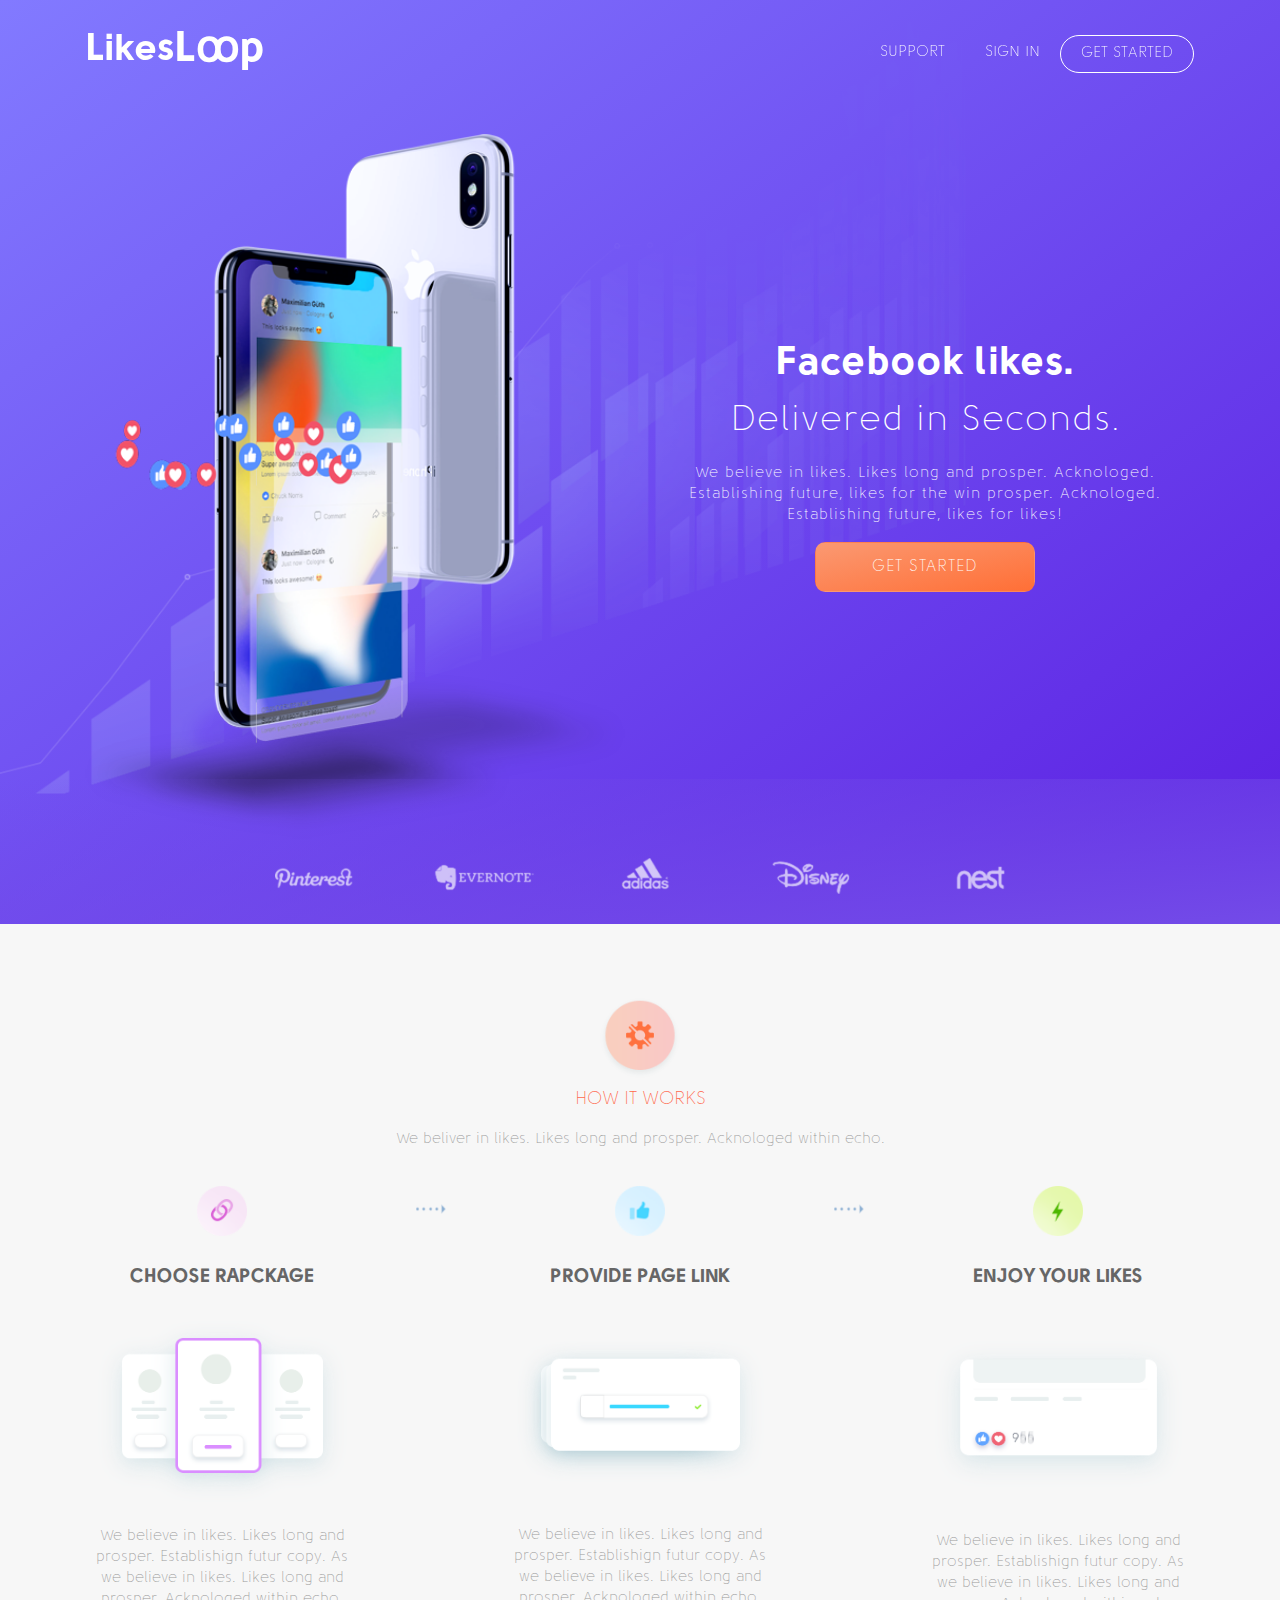
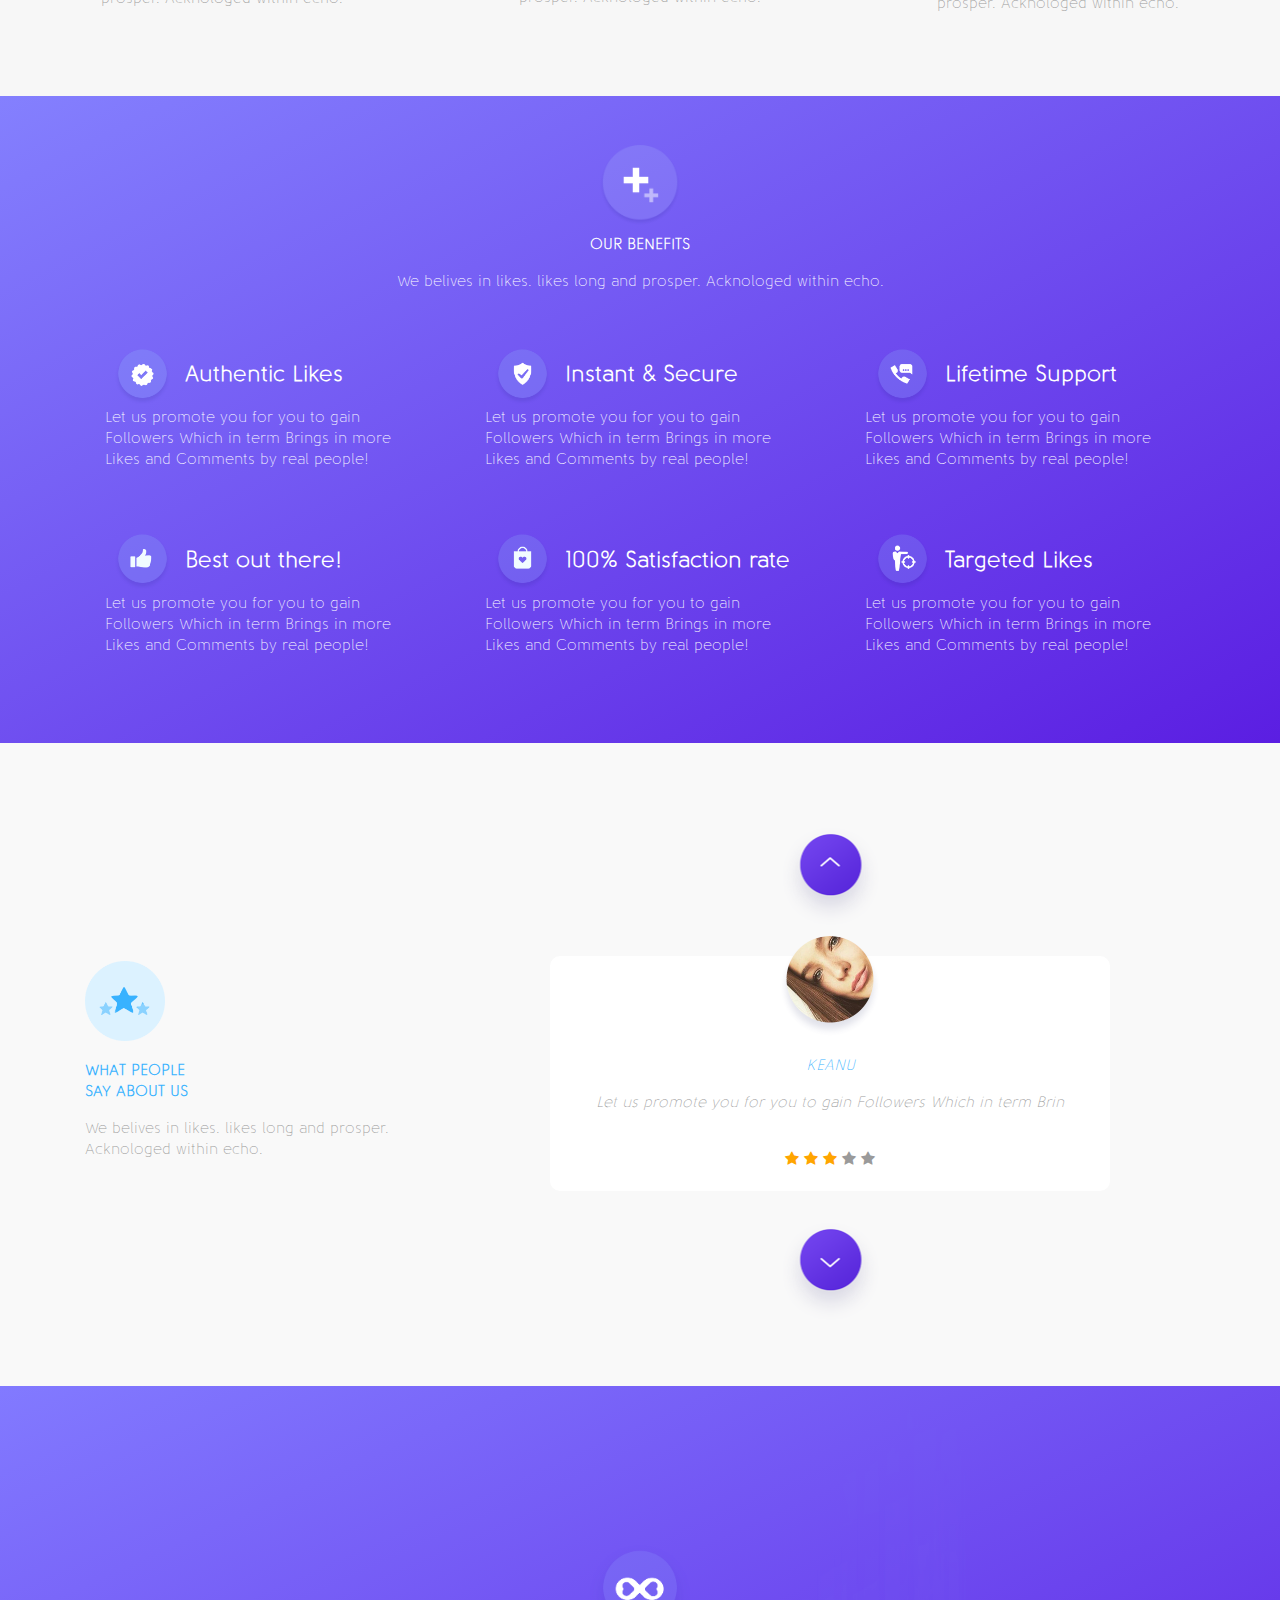
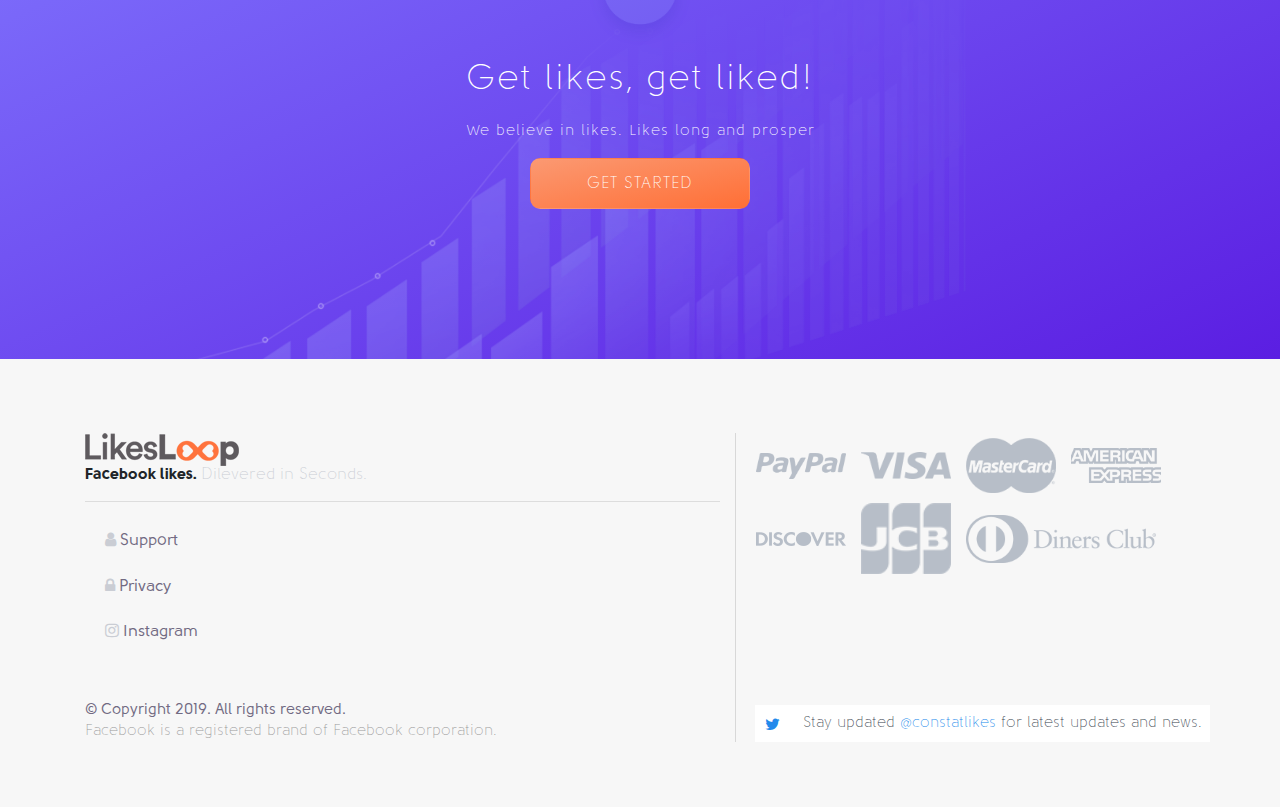
==== commit ba2f264f: "make it better" ====
--- a/index.html
+++ b/index.html
@@ -1,5 +1,5 @@
 <!DOCTYPE html>
-<html class="no-js">
+<html>
 <head>
   <meta http-equiv="Content-Type" content="text/html; charset=UTF-8">
   <meta name="description" content="Navigator Responsive Multipurpose Bootstrap HTML5 Template">
@@ -46,29 +46,6 @@
 <body id="body">
 
 <!--
-Start Preloader
-==================================== -->
-<div id="preloader">
-  <div class="preloader">
-    <div class="sk-circle1 sk-child"></div>
-    <div class="sk-circle2 sk-child"></div>
-    <div class="sk-circle3 sk-child"></div>
-    <div class="sk-circle4 sk-child"></div>
-    <div class="sk-circle5 sk-child"></div>
-    <div class="sk-circle6 sk-child"></div>
-    <div class="sk-circle7 sk-child"></div>
-    <div class="sk-circle8 sk-child"></div>
-    <div class="sk-circle9 sk-child"></div>
-    <div class="sk-circle10 sk-child"></div>
-    <div class="sk-circle11 sk-child"></div>
-    <div class="sk-circle12 sk-child"></div>
-  </div>
-</div> 
-<!--
-End Preloader
-==================================== -->
-
-<!--
 Fixed Navigation
 ==================================== -->
 <section class="header navigation">
@@ -76,8 +53,10 @@
         <div class="row">
             <div class="col-md-12">
                 <nav class="navbar navbar-expand-md navbar-fixed-top">
-                    <a class="navbar-brand" href="#">
-                        <img src="images/logo.png" alt="logo">
+                    <a class="navbar-brand" href="index.html">
+                        <!--img src="images/logo.png" alt="logo"-->
+                        <div style="float : left"><h2 style="margin-top: 3px; font-size: 2.4rem;    color: #fff;">Likes</h2></div>
+                        <div style="float : right"><h1 style="font-size: 2.7rem;    color: #fff;">Lꝏp</h1></div>
                     </a>
                     <button class="navbar-toggler" type="button" data-toggle="collapse" data-target="#navbarSupportedContent" aria-controls="navbarSupportedContent"
                         aria-expanded="false" aria-label="Toggle navigation">
@@ -139,7 +118,7 @@
 		<div class="row">
 			<div class="col-md-8 text-center mx-auto">				
 				<img src="images/how_work.png" alt="resolution" style="width: 80px;margin-bottom: 10px;">
-				<p><span class="title">HOW IT WORKS</span></p>
+				<p><span class="title"    style="font-size : 18px">HOW IT WORKS</span></p>
 				<p>We beliver in likes. Likes long and prosper. Acknologed within echo.</p>
 			</div>
 		</div>
@@ -147,8 +126,8 @@
 			<div class="col-md-3 col-sm-5 col-xs-12 mx-auto text-center">
 				<div class="service-block">
 					<img src="images/choose_package.png" alt="resolution" style="width: 50px;margin-bottom: 10px;">
-					<h3>General Enquiries</h3>
-					<img src="images/sub_choose_package.png" alt="resolution" >
+					<h3 style="padding-top: 20px; font-size: 1.2rem;">CHOOSE RAPCKAGE</h3>
+					<img src="images/sub_choose_package.png" alt="resolution">
 					<p>We believe in likes. Likes long and prosper. Establishign futur copy. As we believe in likes. Likes long and prosper. Acknologed within echo.</p>
 				</div>
 			</div>
@@ -158,8 +137,8 @@
 			<div class="col-md-3 col-sm-5 col-xs-12 mx-auto text-center">
 				<div class="service-block">	
 					<img src="images/page_link.png" alt="resolution" style="width: 50px;margin-bottom: 10px;">	
-					<h3>General Enquiries</h3>
-					<img src="images/sub_page_link.png" alt="resolution">
+					<h3 style="padding-top: 20px; font-size: 1.2rem;">PROVIDE PAGE LINK</h3>
+					<img src="images/sub_page_link.png" alt="resolution" style="    margin: 40px 0px;">
 					<p>We believe in likes. Likes long and prosper. Establishign futur copy. As we believe in likes. Likes long and prosper. Acknologed within echo.</p>
 				</div>
 			</div>
@@ -169,8 +148,8 @@
 			<div class="col-md-3 col-sm-5 col-xs-12 mx-auto text-center">
 				<div class="service-block color-bg">
 					<img src="images/enjoy_likes.png" alt="resolution" style="width: 50px;margin-bottom: 10px;">
-					<h3>Fake Place</h3>
-					<img src="images/sub_enjoy_likes.png" alt="resolution">
+					<h3 style="padding-top: 20px; font-size: 1.2rem;">ENJOY YOUR LIKES</h3>
+					<img src="images/sub_enjoy_likes.png" alt="resolution" style="    margin: 40px 0px;">
 					<p>We believe in likes. Likes long and prosper. Establishign futur copy. As we believe in likes. Likes long and prosper. Acknologed within echo.</p>
 				</div>
 			</div>
@@ -183,7 +162,7 @@
 		<div class="row">
 			<div class="col-md-8 text-center mx-auto">				
 				<img src="images/request_support.png" alt="resolution" style="width: 80px;margin-bottom: 10px;">
-				<p><span>REQUEST SUPPORT</span></p>	
+				<p><span>OUR BENEFITS</span></p>	
 				<p class="text-color-white">We belives in likes. likes long and prosper. Acknologed within echo.</p> 
 			</div>
 		</div>
@@ -328,7 +307,7 @@
 				<img src="images/cta.png" alt="resolution" style="width: 100px;margin-bottom: 10px;">
 				<p><span>Get likes, get liked!</span></p>				
 				<p>We believe in likes. Likes long and prosper</p>
-				<a href="checkout.html" class="btn btn-default btn-orangr pulse">GET STARTED</a>
+				<a href="#" class="btn btn-default btn-orangr pulse">GET STARTED</a>
 			</div>
 		</div>
 	</div>
--- a/css/style.css
+++ b/css/style.css
@@ -21,7 +21,6 @@
     font-style: normal;
 
 }
-@import url("https://fonts.googleapis.com/css?family=Titillium+Web:300,400,600,700");
 body {
   line-height: 1.4;
   font-family: "solomon_sans_light", sans-serif;
@@ -502,8 +501,8 @@
 .navigation .navbar-nav > li > a {
   color: #FFFFFF;
   font-size: 15px;
-  line-height: 26px;
-  padding: 10px 15px !important;
+  line-height: 16px;
+  padding: 10px 20px !important;
   transition: .2s ease-in-out 0s;
 }
 
@@ -803,6 +802,7 @@
 ==================================================================*/
 .call-to-action-2 {
   padding: 100px 0;
+  background-image: url("../images/call-to-action/call-to-action-bg.html");
   background-size: cover;
   color: #fff;
 }
@@ -1773,13 +1773,13 @@
 }
 .hero-area h1{ font-weight: 600;}
 .hero-area span{ font-size: 36px; }
-.btn-orangr { background-color: #FF6F36;  color: #FFFFFF; width: 165px;}
+.btn-orangr {     background-image: linear-gradient(to bottom right, #fb9972, #FF6F36);  color: #FFFFFF; width: 220px;}
 .btn-orangr:hover {color: #000000;font-weight: 600;} 
 
 #main_back {
     background-image: url(../images/cta_bg.png), linear-gradient(to bottom right, #827AFF, #5B1EE2)!important;
     background-size: contain;
-    padding: 65px 0px;
+    padding: 85px 0px;
 } 
 /*most-common-resolution*/
 .most-common-resolution{background-color: #784FF0;color: #FFFFFF;padding: 30px 0;}
@@ -1960,17 +1960,17 @@
 }
 
 #checkout .btn_support{
-  background-color: #ff6f42;
-  border-radius: 5px;
+  border-radius: 0.65rem;
+    background-image: linear-gradient(to bottom right, #fb9972, #FF6F36);
   color: #FFFFFF;
   width: 100%
 }
 
 #checkout .btn_buynow{
-  background-color: #ff6f42;
-  border-radius: 5px;
   color: #FFFFFF;
-  width: 80%
+  width: 80%;
+  border-radius: 0.65rem;
+    background-image: linear-gradient(to bottom right, #fb9972, #FF6F36);
 }
 
 #checkout input{
@@ -2061,11 +2061,11 @@
 }
 
 .checkout_absolute .btn_buynow{
-  background-color: #ff6f42;
-  border-radius: 5px;
-  color: #FFFFFF;
-  width: 80%;
-  margin-bottom:20px;
+  border-radius: 0.65rem;
+    color: #FFFFFF;
+    width: 80%;
+    margin-bottom: 20px;
+    background-image: linear-gradient(to bottom right, #fb9972, #FF6F36);
 }
 
 #about_slider .review_box{
@@ -2140,6 +2140,7 @@
     z-index: 9;
     width: 100%;
     background:transparent;
+    height: 98px;
 }
 .single-page-header {padding: 100px;}
 .header.active {background-image: linear-gradient(to bottom right, #827AFF, #5B1EE2);}
@@ -2153,4 +2154,17 @@
     background: linear-gradient(to bottom right, rgba(255,0,0,0), #734be8);}
 
     .carousel-control-next, .carousel-control-prev{opacity: 1}
-    .carousel-item{font-style: italic;}+    .carousel-item{font-style: italic;}
+
+    .container {
+      padding-top: 9px;
+  }
+
+  .btn {
+    padding: .775rem .75rem;
+    border-radius: .65rem;
+}
+
+.navbar-brand {
+  margin-right: 0rem;
+}--- a/css/reponsive.css
+++ b/css/reponsive.css
@@ -1,111 +1,192 @@
+@media only screen and (min-device-width : 480px) and (max-device-width : 768px) {
+
+	/* STYLES GO HERE */
+	#footer {
+		padding: 0;
+	}
+
+	#about_slider .col-md-4 {
+		text-align: center;
+	}
+
+	#footer .bl {
+		border: 0;
+	}
+
+	#footer .col-md-5 {
+		border: 0;
+	}
+
+	#footer img {
+		margin: 20px 0;
+	}
+
+	#footer .twitter_link {
+		position: relative;
+	}
+
+	#checkout .pricing-item {
+		width: 100%;
+	}
+
+	.hero-area {
+		padding: 25px 0;
+	}
+
+	.hero-area span {
+		font-size: 25px;
+	}
+
+	.hero-area h1 {
+		font-size: 32px;
+	}
+
+	.navigation .navbar-nav>li>a {
+		padding: 10px 15px !important;
+	}
+}
+
 /* Smartphones (portrait and landscape) ----------- */
-@media only screen
-and (min-device-width : 320px)
-and (max-device-width : 480px) {
-/* STYLES GO HERE */
-	#about_slider .col-md-4{ text-align: center; }
-	.single-page-header.package_header span {font-size: 22px;}
-	.single-page-header h1{font-size: 24px;}
-	.single-page-header p{font-size: 13px;}
-	#footer{padding: 0;}
-	#footer .bl{ border:0; }
-	#footer img{margin: 25px 0;}
-	#footer .twitter_link{position: relative;}
-	#checkout .pricing-item{width:100%;}
-	.hero-area {padding: 25px 0;}
-	.hero-area span {font-size: 25px;}
-	.hero-area h1{font-size: 32px;}
-	.navigation .navbar-nav > li > a {padding: 10px 15px !important;}
-	#footer .constat-like-img{margin-left: 0px;}
+@media only screen and (min-device-width : 320px) and (max-device-width : 480px) {
+
+	/* STYLES GO HERE */
+	#about_slider .col-md-4 {
+		text-align: center;
+	}
+
+	.single-page-header.package_header span {
+		font-size: 22px;
+	}
+
+	.single-page-header h1 {
+		font-size: 24px;
+	}
+
+	.single-page-header p {
+		font-size: 13px;
+	}
+
+	#footer {
+		padding: 0;
+	}
+
+	#footer .bl {
+		border: 0;
+	}
+
+	#footer img {
+		margin: 25px 0;
+	}
+
+	#footer .twitter_link {
+		position: relative;
+	}
+
+	#checkout .pricing-item {
+		width: 100%;
+	}
+
+	.hero-area {
+		padding: 25px 0;
+	}
+
+	.hero-area span {
+		font-size: 25px;
+	}
+
+	.hero-area h1 {
+		font-size: 32px;
+	}
+
+	.navigation .navbar-nav>li>a {
+		padding: 10px 15px !important;
+	}
+
+	#footer .constat-like-img {
+		margin-left: 0px;
+	}
 }
- 
-
-@media only screen
-and (min-device-width : 480px)
-and (max-device-width : 768px) {
-/* STYLES GO HERE */
-	#footer{padding: 0;}
-	#about_slider .col-md-4{ text-align: center; }
-	#footer .bl{ border:0; }
-	#footer .col-md-5{border:0; }
-	#footer img{margin: 20px 0;}
-	#footer .twitter_link{position: relative;}
-	#checkout .pricing-item{width:100%;}
-	.hero-area {padding: 25px 0;}
-	.hero-area span {font-size: 25px;}
-	.hero-area h1{font-size: 32px;}
-	.navigation .navbar-nav > li > a {padding: 10px 15px !important;}
-}
- 
-
 
 /* Smartphones (landscape) ----------- */
-@media only screen
-and (min-width : 321px) {
-/* STYLES GO HERE */
+@media only screen and (min-width : 320px) {
+
+	/* STYLES GO HERE */
+	.most-common-resolution.brand {
+		padding: 30px 0;
+	}
+	#main_back img {
+		margin-top: 40px;
+	}
+	.col-md-12 {
+		padding-right: 0px;
+		padding-left: 0px;
+	}
 }
- 
 /* Smartphones (portrait) ----------- */
-@media only screen
-and (max-width : 320px) {
-/* STYLES GO HERE */
+@media only screen and (max-width : 425px) {
+
+	/* STYLES GO HERE */
+	.most-common-resolution.brand {
+		padding: 15px 0;
+	}
+
+	.navbar {
+		background-color: #5B1EE2;
+	}
 }
- 
+/* Smartphones (portrait) ----------- */
+@media only screen and (max-width : 320px) {
+
+	/* STYLES GO HERE */
+	.most-common-resolution.brand {
+		padding: 15px 0;
+	}
+
+	.navbar {
+		background-color: #5B1EE2;
+	}
+}
+
 /* iPads (portrait and landscape) ----------- */
-@media only screen
-and (min-device-width : 768px)
-and (max-device-width : 1024px) {
-/* STYLES GO HERE */
-#checkout .pricing-item{width: 100%;}
+@media only screen and (min-device-width : 768px) and (max-device-width : 1024px) {
+
+	/* STYLES GO HERE */
+	#checkout .pricing-item {
+		width: 100%;
+	}
 }
- 
+
 /* iPads (landscape) ----------- */
-@media only screen
-and (min-device-width : 768px)
-and (max-device-width : 1024px)
-and (orientation : landscape) {
-/* STYLES GO HERE */
+@media only screen and (min-device-width : 768px) and (max-device-width : 1024px) and (orientation : landscape) {
+	/* STYLES GO HERE */
 }
- 
+
 /* iPads (portrait) ----------- */
-@media only screen
-and (min-device-width : 768px)
-and (max-device-width : 1024px)
-and (orientation : portrait) {
-/* STYLES GO HERE */
+@media only screen and (min-device-width : 768px) and (max-device-width : 1024px) and (orientation : portrait) {
+	/* STYLES GO HERE */
 }
- 
+
 /* Desktops and laptops ----------- */
-@media only screen
-and (min-width : 1224px) {
-/* STYLES GO HERE */
+@media only screen and (min-width : 1224px) {
+	/* STYLES GO HERE */
 }
- 
+
 /* Large screens ----------- */
-@media only screen
-and (min-width : 1824px) {
-/* STYLES GO HERE */
+@media only screen and (min-width : 1824px) {
+	/* STYLES GO HERE */
 }
- 
+
 /* iPhone 5 (portrait &amp; landscape)----------- */
-@media only screen
-and (min-device-width : 320px)
-and (max-device-width : 568px) {
-/* STYLES GO HERE */
+@media only screen and (min-device-width : 320px) and (max-device-width : 568px) {
+	/* STYLES GO HERE */
 }
- 
+
 /* iPhone 5 (landscape)----------- */
-@media only screen
-and (min-device-width : 320px)
-and (max-device-width : 568px)
-and (orientation : landscape) {
-/* STYLES GO HERE */
+@media only screen and (min-device-width : 320px) and (max-device-width : 568px) and (orientation : landscape) {
+	/* STYLES GO HERE */
 }
- 
+
 /* iPhone 5 (portrait)----------- */
-@media only screen
-and (min-device-width : 320px)
-and (max-device-width : 568px)
-and (orientation : portrait) {
-/* STYLES GO HERE */
-}
+@media only screen and (min-device-width : 320px) and (max-device-width : 568px) and (orientation : portrait) {
+	/* STYLES GO HERE */
+}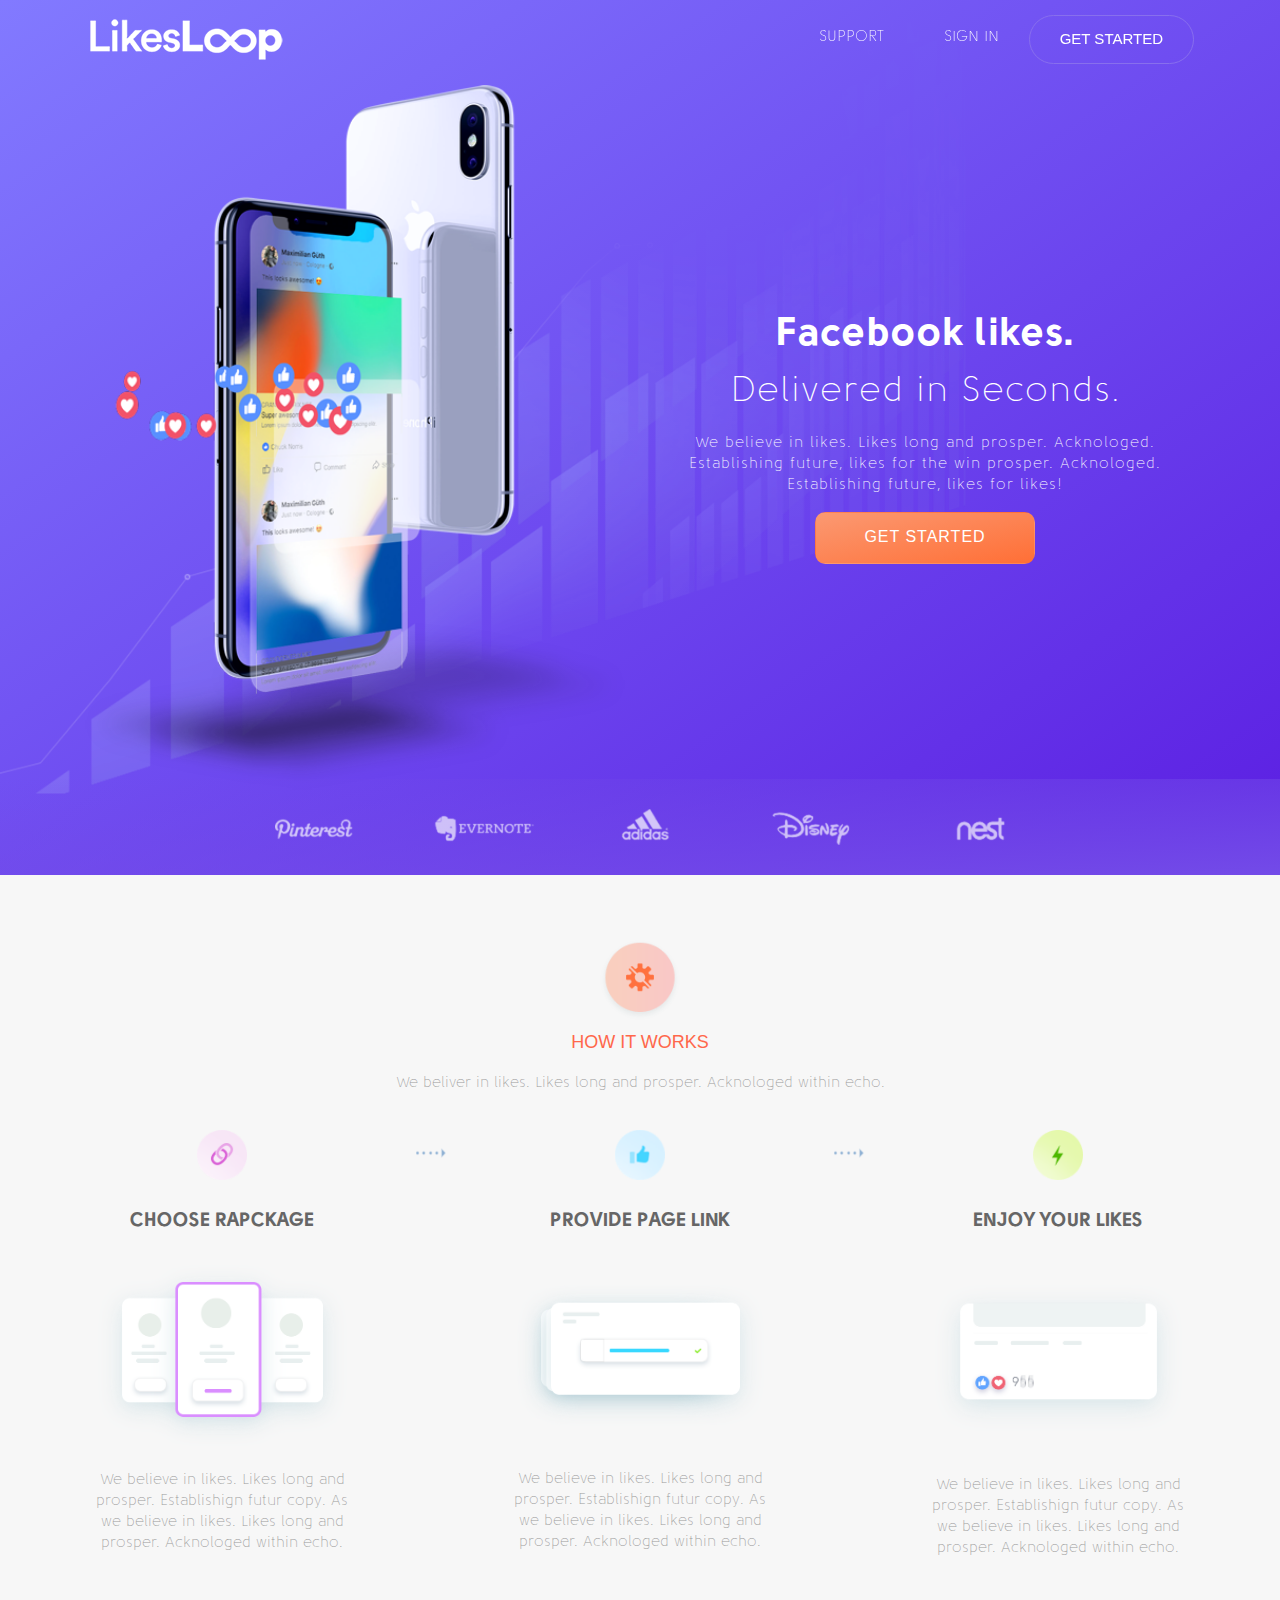
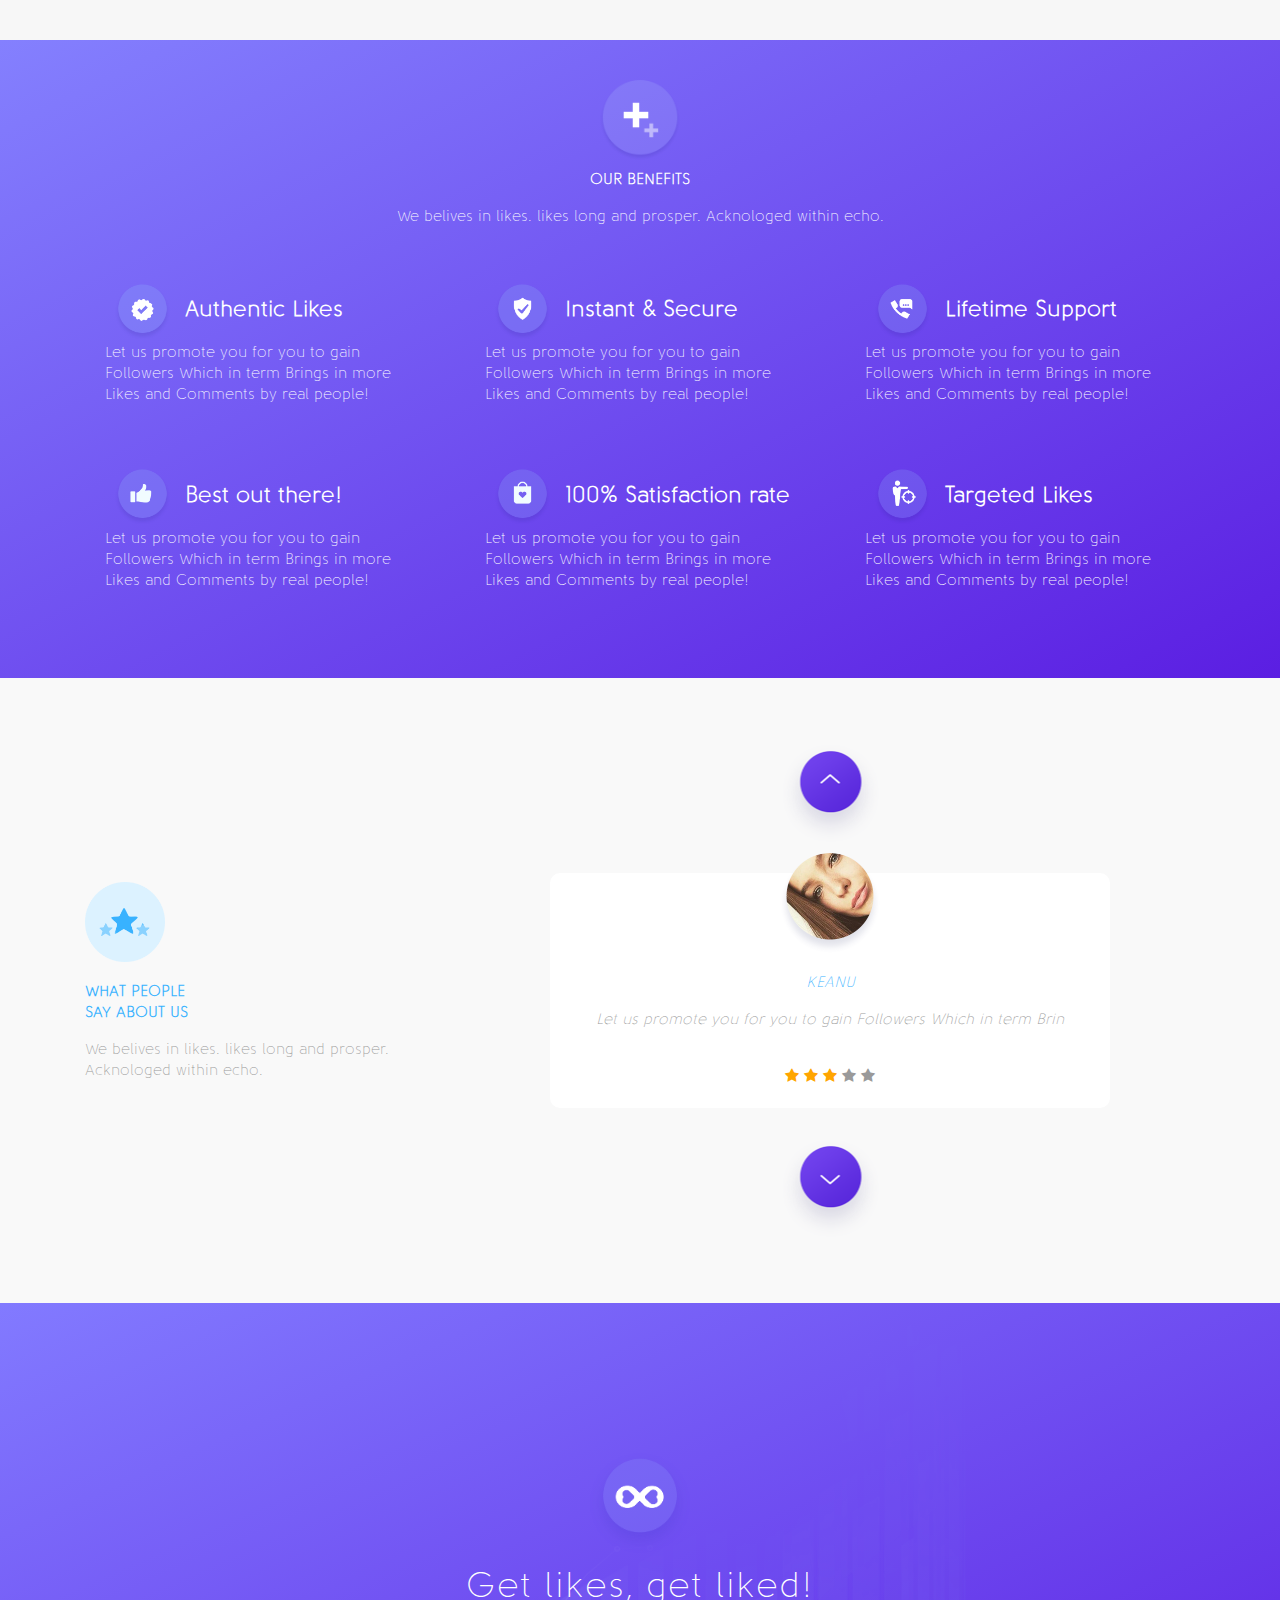
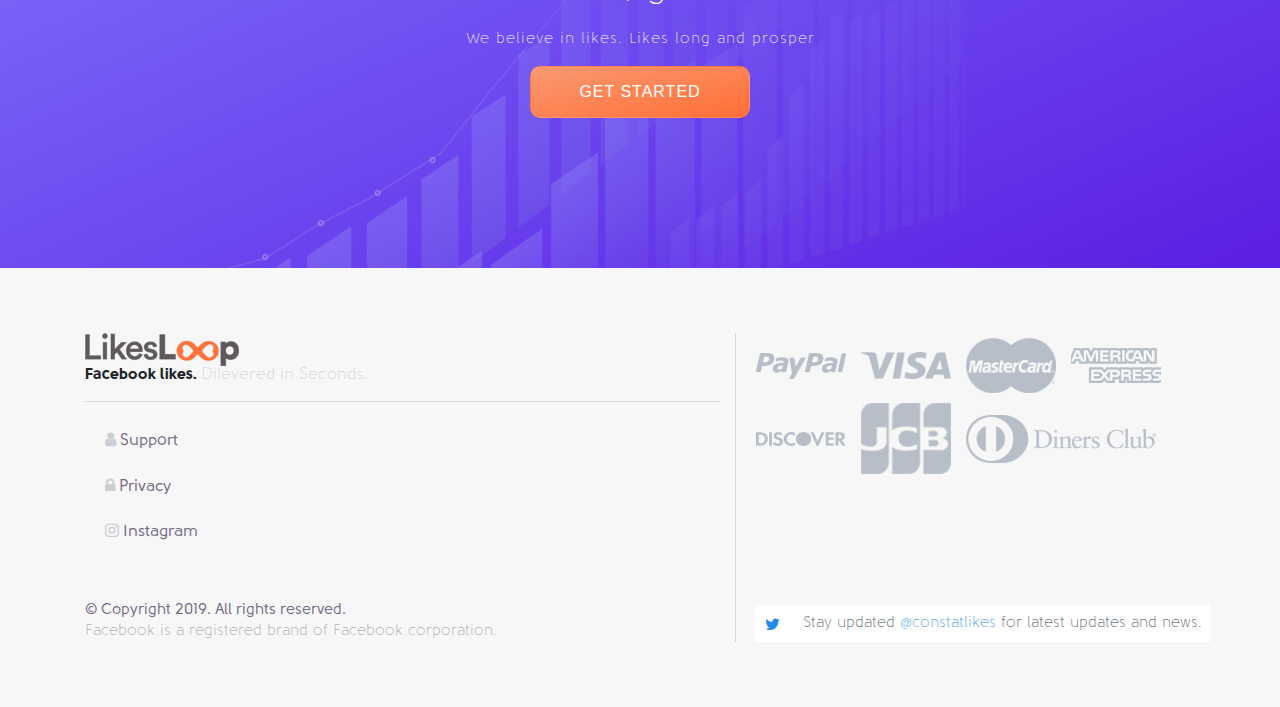
==== commit 6304cb99: "make it better" ====
--- a/index.html
+++ b/index.html
@@ -1,461 +1,489 @@
 <!DOCTYPE html>
 <html>
+
 <head>
-  <meta http-equiv="Content-Type" content="text/html; charset=UTF-8">
-  <meta name="description" content="Navigator Responsive Multipurpose Bootstrap HTML5 Template">
-  
-  <meta name="author" content="Themefisher.com">
-
-  <title>LikesLoop</title>
-
-<!-- Mobile Specific Meta
+    <meta http-equiv="Content-Type" content="text/html; charset=UTF-8">
+    <meta name="description" content="Navigator Responsive Multipurpose Bootstrap HTML5 Template">
+
+    <meta name="author" content="Themefisher.com">
+
+    <title>LikesLoop</title>
+
+    <!-- Mobile Specific Meta
   ================================================== -->
-  <meta name="viewport" content="width=device-width, initial-scale=1">
-  
-  <!-- Favicon -->
-  <link rel="shortcut icon" type="image/x-icon" href="favicon.ico" />
-  <!-- bootstrap.min css -->
-  <link rel="stylesheet" href="plugins/bootstrap/bootstrap.min.css">
-  <!-- Revo Slider CSS
+    <meta name="viewport" content="width=device-width, initial-scale=1">
+
+    <!-- Favicon -->
+    <link rel="shortcut icon" type="image/x-icon" href="favicon.ico" />
+    <!-- bootstrap.min css -->
+    <link rel="stylesheet" href="plugins/bootstrap/bootstrap.min.css">
+    <!-- Revo Slider CSS
     ================================================== -->
-  <!-- RS5.0 Main Stylesheet -->
-  <link rel="stylesheet" type="text/css" href="plugins/revo-slider/css/settings.css">
-  <!-- RS5.0 Layers and Navigation Styles -->
-  <link rel="stylesheet" type="text/css" href="plugins/revo-slider/css/layers.css">
-  <link rel="stylesheet" type="text/css" href="plugins/revo-slider/css/navigation.css">
-  <!-- REVOLUTION STYLE SHEETS -->
-  <link rel="stylesheet" type="text/css" href="plugins/revo-slider/fonts/pe-icon-7-stroke/css/pe-icon-7-stroke.css">
-  <link rel="stylesheet" type="text/css" href="plugins/revo-slider/fonts/font-awesome/css/font-awesome.min.css">
-  <link rel="stylesheet" type="text/css" href="plugins/revo-slider/css/settings.css">
-  <link rel="stylesheet" type="text/css" href="plugins/revo-slider/css/layers.css">
-  <link rel="stylesheet" type="text/css" href="plugins/revo-slider/css/navigation.css">
-  <!-- CSS
+    <!-- RS5.0 Main Stylesheet -->
+    <link rel="stylesheet" type="text/css" href="plugins/revo-slider/css/settings.css">
+    <!-- RS5.0 Layers and Navigation Styles -->
+    <link rel="stylesheet" type="text/css" href="plugins/revo-slider/css/layers.css">
+    <link rel="stylesheet" type="text/css" href="plugins/revo-slider/css/navigation.css">
+    <!-- REVOLUTION STYLE SHEETS -->
+    <link rel="stylesheet" type="text/css" href="plugins/revo-slider/fonts/pe-icon-7-stroke/css/pe-icon-7-stroke.css">
+    <link rel="stylesheet" type="text/css" href="plugins/revo-slider/fonts/font-awesome/css/font-awesome.min.css">
+    <link rel="stylesheet" type="text/css" href="plugins/revo-slider/css/settings.css">
+    <link rel="stylesheet" type="text/css" href="plugins/revo-slider/css/layers.css">
+    <link rel="stylesheet" type="text/css" href="plugins/revo-slider/css/navigation.css">
+    <!-- CSS
   ================================================== -->
-  <!-- Themefisher Icon font -->
-  <link rel="stylesheet" href="plugins/themefisher-font/style.css">
-  <!-- Lightbox.min css -->
-  <link rel="stylesheet" href="plugins/lightbox2/dist/css/lightbox.min.css">
-  <!-- Slick Carousel -->
-  <link rel="stylesheet" href="plugins/slick-carousel/slick/slick.css">
-  <link rel="stylesheet" href="plugins/slick-carousel/slick/slick-theme.css">
-  <!-- Main Stylesheet -->
-  <link rel="stylesheet" href="css/style.css">
-  <link rel="stylesheet" href="css/reponsive.css">
+    <!-- Themefisher Icon font -->
+    <link rel="stylesheet" href="plugins/themefisher-font/style.css">
+    <!-- Lightbox.min css -->
+    <link rel="stylesheet" href="plugins/lightbox2/dist/css/lightbox.min.css">
+    <!-- Slick Carousel -->
+    <link rel="stylesheet" href="plugins/slick-carousel/slick/slick.css">
+    <link rel="stylesheet" href="plugins/slick-carousel/slick/slick-theme.css">
+    <!-- Main Stylesheet -->
+    <link rel="stylesheet" href="css/style.css">
+    <link rel="stylesheet" href="css/reponsive.css">
 </head>
 
 <body id="body">
 
-<!--
+    <!--
 Fixed Navigation
 ==================================== -->
-<section class="header navigation">
-    <div class="container">
-        <div class="row">
-            <div class="col-md-12">
-                <nav class="navbar navbar-expand-md navbar-fixed-top">
-                    <a class="navbar-brand" href="index.html">
-                        <!--img src="images/logo.png" alt="logo"-->
-                        <div style="float : left"><h2 style="margin-top: 3px; font-size: 2.4rem;    color: #fff;">Likes</h2></div>
-                        <div style="float : right"><h1 style="font-size: 2.7rem;    color: #fff;">Lꝏp</h1></div>
-                    </a>
-                    <button class="navbar-toggler" type="button" data-toggle="collapse" data-target="#navbarSupportedContent" aria-controls="navbarSupportedContent"
-                        aria-expanded="false" aria-label="Toggle navigation">
-                        <span class="tf-ion-android-menu"></span>
-                    </button>
-                    <div class="collapse navbar-collapse" id="navbarSupportedContent">
-                        <ul class="navbar-nav ml-auto">
-                            
-                            <li class="nav-item">
-                                <a class="nav-link" href="support.html">SUPPORT</a>
-                            </li>
-                            <li class="nav-item">
-                                <a class="nav-link" href="#">SIGN IN</a>
-                            </li>
-                            <li class="nav-item">
-                                <a class="nav-link btn-get_start" href="checkout.html">GET STARTED</a>
-                            </li>
-                        </ul>
-                    </div>
-                </nav>
+    <section class="header navigation">
+        <div class="container">
+            <div class="row">
+                <div class="col-md-12">
+                    <nav class="navbar navbar-expand-md navbar-fixed-top">
+                        <a class="navbar-brand" href="index.html">
+                            <img src="images/logo.png" alt="logo">
+                        </a>
+                        <button class="navbar-toggler" type="button" data-toggle="collapse"
+                            data-target="#navbarSupportedContent" aria-controls="navbarSupportedContent"
+                            aria-expanded="false" aria-label="Toggle navigation">
+                            <span class="tf-ion-android-menu"></span>
+                        </button>
+                        <div class="collapse navbar-collapse" id="navbarSupportedContent">
+                            <ul class="navbar-nav ml-auto">
+
+                                <li class="nav-item">
+                                    <a class="nav-link" href="support.html">SUPPORT</a>
+                                </li>
+                                <li class="nav-item">
+                                    <a class="nav-link" href="#">SIGN IN</a>
+                                </li>
+                                <li class="nav-item">
+                                    <a class="nav-link btn-get_start" href="checkout.html">
+                                        <h7>GET STARTED</h7>
+                                    </a>
+                                </li>
+                            </ul>
+                        </div>
+                    </nav>
+                </div>
             </div>
         </div>
-    </div>
-</section>
-
- <!--
+    </section>
+
+    <!--
 Welcome Slider
 ==================================== -->
-<section class="hero-area" id="main_back">
-	<div class="container">
-		<div class="row">
-			<div class="col-md-6">
-				<img src="images/phone-bg.png">
-			</div>
-			<div class=" col-md-6 text-center">				
-				<h1>Facebook likes.</h1>
-				<p><span>Delivered in Seconds.</span></p>				
-				<p>We believe in likes. Likes long and prosper. Acknologed. Establishing future, likes for the win prosper. Acknologed. Establishing future, likes for likes!</p>
-				<a href="checkout.html" class="btn btn-default btn-orangr pulse">GET STARTED</a>
-			</div>
-		</div>
-	</div>
-  <section class="most-common-resolution brand">
-  <div class="container">
-        <div class="row">
-          <div class="col-md-8"><img src="images/brand.png"></div>
+    <section class="hero-area" id="main_back">
+        <div class="container">
+            <div class="row">
+                <div class="col-md-6">
+                    <img src="images/phone-bg.png">
+                </div>
+                <div class=" col-md-6 text-center">
+                    <h1>Facebook likes.</h1>
+                    <p><span>Delivered in Seconds.</span></p>
+                    <p>We believe in likes. Likes long and prosper. Acknologed. Establishing future, likes for the win
+                        prosper. Acknologed. Establishing future, likes for likes!</p>
+                    <a href="checkout.html" class="btn btn-default btn-orangr pulse">
+                        <h7>GET STARTED</h7>
+                    </a>
+                </div>
+            </div>
         </div>
-    </div>
-</section>
-</section>	
-
-
-
-<!--
+        <section class="most-common-resolution brand">
+            <div class="container">
+                <div class="row">
+                    <div class="col-md-8"><img src="images/brand.png"></div>
+                </div>
+            </div>
+        </section>
+    </section>
+
+
+
+    <!--
 Start About Section
 ==================================== -->
-<section class="about-2 section bg-gray" id="work">
-	<div class="container">
-		<div class="row">
-			<div class="col-md-8 text-center mx-auto">				
-				<img src="images/how_work.png" alt="resolution" style="width: 80px;margin-bottom: 10px;">
-				<p><span class="title"    style="font-size : 18px">HOW IT WORKS</span></p>
-				<p>We beliver in likes. Likes long and prosper. Acknologed within echo.</p>
-			</div>
-		</div>
-			<div class="row inner">
-			<div class="col-md-3 col-sm-5 col-xs-12 mx-auto text-center">
-				<div class="service-block">
-					<img src="images/choose_package.png" alt="resolution" style="width: 50px;margin-bottom: 10px;">
-					<h3 style="padding-top: 20px; font-size: 1.2rem;">CHOOSE RAPCKAGE</h3>
-					<img src="images/sub_choose_package.png" alt="resolution">
-					<p>We believe in likes. Likes long and prosper. Establishign futur copy. As we believe in likes. Likes long and prosper. Acknologed within echo.</p>
-				</div>
-			</div>
-			<div class="col-md-1 col-sm-1 col-xs-12 mx-auto text-center">
-				<img src="images/work_arrow.png" alt="resolution" style="width: 30px;height: 10px;margin: 38px 0px;">
-			</div>
-			<div class="col-md-3 col-sm-5 col-xs-12 mx-auto text-center">
-				<div class="service-block">	
-					<img src="images/page_link.png" alt="resolution" style="width: 50px;margin-bottom: 10px;">	
-					<h3 style="padding-top: 20px; font-size: 1.2rem;">PROVIDE PAGE LINK</h3>
-					<img src="images/sub_page_link.png" alt="resolution" style="    margin: 40px 0px;">
-					<p>We believe in likes. Likes long and prosper. Establishign futur copy. As we believe in likes. Likes long and prosper. Acknologed within echo.</p>
-				</div>
-			</div>
-			<div class="col-md-1 col-sm-1 col-xs-12 mx-auto text-center">
-				<img src="images/work_arrow.png" alt="resolution" style="width: 30px;height: 10px; margin: 38px 0px;">
-			</div>
-			<div class="col-md-3 col-sm-5 col-xs-12 mx-auto text-center">
-				<div class="service-block color-bg">
-					<img src="images/enjoy_likes.png" alt="resolution" style="width: 50px;margin-bottom: 10px;">
-					<h3 style="padding-top: 20px; font-size: 1.2rem;">ENJOY YOUR LIKES</h3>
-					<img src="images/sub_enjoy_likes.png" alt="resolution" style="    margin: 40px 0px;">
-					<p>We believe in likes. Likes long and prosper. Establishign futur copy. As we believe in likes. Likes long and prosper. Acknologed within echo.</p>
-				</div>
-			</div>
-		</div>
-	</div>   	<!-- End container -->
-</section>   <!-- End section -->
-
-<section class="services section-xs" id="main_support">
-	<div class="container">
-		<div class="row">
-			<div class="col-md-8 text-center mx-auto">				
-				<img src="images/request_support.png" alt="resolution" style="width: 80px;margin-bottom: 10px;">
-				<p><span>OUR BENEFITS</span></p>	
-				<p class="text-color-white">We belives in likes. likes long and prosper. Acknologed within echo.</p> 
-			</div>
-		</div>
-		<br>
-		<div class="row inner">
-			<div class="col-md-4 col-sm-6 col-xs-12">
-				<div class="service-block">
-					<div class="inner-addon left-addon question_box text-color-white">
-					    <img class="absolute_center" src="images/authentic_links.png">
-					    <p class="main_sub">Authentic Likes</p>
-					</div>
-					<p>Let us promote you for you to gain Followers Which in term Brings in more Likes and Comments by real people!</p>
-				</div>
-			</div>
-			<div class="col-md-4 col-sm-6 col-xs-12" >
-				<div class="service-block">
-					<div class="inner-addon left-addon question_box text-color-white">
-					    <img class="absolute_center" src="images/instant_secure.png">
-					    <p class="main_sub">Instant & Secure</p>
-					</div>
-					<p>Let us promote you for you to gain Followers Which in term Brings in more Likes and Comments by real people!</p>
-				</div>
-			</div>
-			<div class="col-md-4 col-sm-6 col-xs-12 mx-auto"  >
-				<div class="service-block">
-					<div class="inner-addon left-addon question_box text-color-white">
-					    <img class="absolute_center" src="images/lifetime_support.png">
-					    <p class="main_sub">Lifetime Support</p>
-					</div>
-					<p>Let us promote you for you to gain Followers Which in term Brings in more Likes and Comments by real people!</p>
-				</div>
-			</div>
-
-			<div class="col-md-4 col-sm-6 col-xs-12 mx-auto"  >
-				<div class="service-block">
-					<div class="inner-addon left-addon question_box text-color-white">
-					    <img class="absolute_center" src="images/best_out.png">
-					    <p class="main_sub">Best out there!</p>
-					</div>
-					<p>Let us promote you for you to gain Followers Which in term Brings in more Likes and Comments by real people!</p>
-				</div>
-			</div>
-			<div class="col-md-4 col-sm-6 col-xs-12 mx-auto"  >
-				<div class="service-block">
-					<div class="inner-addon left-addon question_box text-color-white">
-					    <img class="absolute_center" src="images/satisfaction.png">
-					    <p class="main_sub">100% Satisfaction rate</p>
-					</div>
-					<p>Let us promote you for you to gain Followers Which in term Brings in more Likes and Comments by real people!</p>
-				</div>
-			</div>
-			<div class="col-md-4 col-sm-6 col-xs-12 mx-auto"  >
-				<div class="service-block">
-					<div class="inner-addon left-addon question_box text-color-white">
-					    <img class="absolute_center" src="images/targeted_links.png">
-					    <p class="main_sub">Targeted Likes</p>
-					</div>
-					<p>Let us promote you for you to gain Followers Which in term Brings in more Likes and Comments by real people!</p>
-				</div>
-			</div>
-		</div>
-	</div>
-</section>
-			
-<section class="section bg-gray" id="about_slider">
-	<div class="container">
-		<div class="row">
-			
-      <div class="col-md-4" style="margin: auto;">       
-        <img src="images/star.png" alt="resolution" style="width: 80px;margin-bottom: 20px;">
-        <p><span style="color: #38b2ff;font-weight: 600;">WHAT PEOPLE <br/>SAY ABOUT US</span></p>    
-        <p>We belives in likes. likes long and prosper. Acknologed within echo.</p>           
-      </div>
-      
-			<div class="col-12 col-md-8" >
-				<div class="container">
-          <div id="carouselExampleControls" class="carousel vert slide" data-ride="carousel" data-interval="5000" style="padding: 100px 0;">
-              <div class="carousel-inner">
-                  <div class="carousel-item avoid-clicks active">
-                        <div class="review_box">
-                            <img src="images/client.png" class="review_pic"> 
-                            <p><span style="color: #38b2ff;">KEANU</span></p>
-                            <p>Let us promote you for you to gain Followers Which in term Brin</p>
-                            <p class="star_rating">
-                              <span class="fa fa-star checked"></span>
-                              <span class="fa fa-star checked"></span>
-                              <span class="fa fa-star checked"></span>
-                              <span class="fa fa-star"></span>
-                              <span class="fa fa-star"></span>
-                            </p>
-                        </div>
-                  </div>
-                  <div class="carousel-item avoid-clicks">
-                        <div class="review_box">
-                            <img src="images/client.png" class="review_pic">
-                            <p><span style="color: #38b2ff;">KEANU</span></p>
-                            <p>Let us promote you for you to gain Followers Which in term Brin</p>
-                            <p class="star_rating">
-                              <span class="fa fa-star checked"></span>
-                              <span class="fa fa-star checked"></span>
-                              <span class="fa fa-star checked"></span>
-                              <span class="fa fa-star"></span>
-                              <span class="fa fa-star"></span>
-                            </p>
-                        </div>
-                  </div>
-                  <div class="carousel-item avoid-clicks">
-                        <div class="review_box">
-                            <img src="images/client.png" class="review_pic">
-                            <p><span style="color: #38b2ff;">KEANU</span></p>
-                            <p>Let us promote you for you to gain Followers Which in term Brin</p>
-                            <p class="star_rating">
-                              <span class="fa fa-star checked"></span>
-                              <span class="fa fa-star checked"></span>
-                              <span class="fa fa-star checked"></span>
-                              <span class="fa fa-star"></span>
-                              <span class="fa fa-star"></span>
-                            </p>
-                        </div>
-                      <!-- <img class="d-block mx-auto img-fluid" src="//placehold.it/800x400/777" alt="Third slide"> -->
-                  </div>
-              </div>
-              <a class="carousel-control-next" href="#carouselExampleControls" data-slide="next">
-                 <img src="images/bottom.png" alt="top">
-              </a>
-              <a class="carousel-control-prev" href="#carouselExampleControls" data-slide="prev">
-                  <img src="images/top.png" alt="bottom">
-              </a>
-          </div>
-      </div>  
-			</div>
-			<!-- ./End Contact Form -->
-		</div> <!-- end row -->
-		
-	</div> <!-- end container -->
-</section> <!-- end section -->
-
-<section class="hero-area" id="Get_start">
-	<div class="container">
-		<div class="row">
-			<div class="col-md-5 text-center mx-auto">				
-				<img src="images/cta.png" alt="resolution" style="width: 100px;margin-bottom: 10px;">
-				<p><span>Get likes, get liked!</span></p>				
-				<p>We believe in likes. Likes long and prosper</p>
-				<a href="#" class="btn btn-default btn-orangr pulse">GET STARTED</a>
-			</div>
-		</div>
-	</div>
-</section>	
-
-<footer class="about-2 section bg-gray" id="footer">
-  <div class="container">
-    <div class="row">
-      <div class="col-12 col-md-7">
-        <img src="images/footer_logo.png" alt="logo" class="footer_logo">
-        <h6>Facebook likes. <span class="_sub_title">Dilevered in Seconds.</span> </h6>
-        <hr>
-        <ul class="list-group">
-          <li class="list-group-item"><i class="fa fa-user"></i> Support</li>
-          <li class="list-group-item"><i class="fa fa-lock"></i> Privacy</li>
-          <li class="list-group-item"><i class="fa fa-instagram"></i> Instagram</li>
-        </ul>
-        <br><br>
-        <p class="copyright">&copy; Copyright 2019. All rights reserved.</p>
-        <p style="margin-bottom: 0px">Facebook is a registered brand of Facebook corporation.</p>
-      </div>
-      <div class="col-12 col-md-5 bl">
-        <div style="float: left">
-          <!-- <img src="images/all_payment.png" alt="logo" style="width: 100%"> -->
-           <img src="images/paypal-gray.png" alt="logo" class="payment-img">
-          <img src="images/visa-gray.png" alt="logo" class="payment-img">
-          <img src="images/master-card-gray.png" alt="logo" class="payment-img">
-          <img src="images/american-gray.png" alt="logo" class="payment-img">
-          <img src="images/discover-gray.png" alt="logo" class="payment-img">
-          <img src="images/jcb-gray.png" alt="logo" class="payment-img">
-          <img src="images/diners-gray.png" alt="logo" class="payment-img" style="width: 200px;">
+    <section class="about-2 section bg-gray" id="work">
+        <div class="container">
+            <div class="row">
+                <div class="col-md-8 text-center mx-auto">
+                    <img src="images/how_work.png" alt="resolution" style="width: 80px;margin-bottom: 10px;">
+                    <p><span class="title" style="font-size : 18px">
+                            <h7>HOW IT WORKS</h7>
+                        </span></p>
+                    <p>We beliver in likes. Likes long and prosper. Acknologed within echo.</p>
+                </div>
+            </div>
+            <div class="row inner">
+                <div class="col-md-3 col-sm-5 col-xs-12 mx-auto text-center">
+                    <div class="service-block">
+                        <img src="images/choose_package.png" alt="resolution" style="width: 50px;margin-bottom: 10px;">
+                        <h3 style="padding-top: 20px; font-size: 1.2rem;">CHOOSE RAPCKAGE</h3>
+                        <img src="images/sub_choose_package.png" alt="resolution">
+                        <p>We believe in likes. Likes long and prosper. Establishign futur copy. As we believe in likes.
+                            Likes long and prosper. Acknologed within echo.</p>
+                    </div>
+                </div>
+                <div class="col-md-1 col-sm-1 col-xs-12 mx-auto text-center">
+                    <img src="images/work_arrow.png" alt="resolution"
+                        style="width: 30px;height: 10px;margin: 38px 0px;">
+                </div>
+                <div class="col-md-3 col-sm-5 col-xs-12 mx-auto text-center">
+                    <div class="service-block">
+                        <img src="images/page_link.png" alt="resolution" style="width: 50px;margin-bottom: 10px;">
+                        <h3 style="padding-top: 20px; font-size: 1.2rem;">PROVIDE PAGE LINK</h3>
+                        <img src="images/sub_page_link.png" alt="resolution" style="    margin: 40px 0px;">
+                        <p>We believe in likes. Likes long and prosper. Establishign futur copy. As we believe in likes.
+                            Likes long and prosper. Acknologed within echo.</p>
+                    </div>
+                </div>
+                <div class="col-md-1 col-sm-1 col-xs-12 mx-auto text-center">
+                    <img src="images/work_arrow.png" alt="resolution"
+                        style="width: 30px;height: 10px; margin: 38px 0px;">
+                </div>
+                <div class="col-md-3 col-sm-5 col-xs-12 mx-auto text-center">
+                    <div class="service-block color-bg">
+                        <img src="images/enjoy_likes.png" alt="resolution" style="width: 50px;margin-bottom: 10px;">
+                        <h3 style="padding-top: 20px; font-size: 1.2rem;">ENJOY YOUR LIKES</h3>
+                        <img src="images/sub_enjoy_likes.png" alt="resolution" style="    margin: 40px 0px;">
+                        <p>We believe in likes. Likes long and prosper. Establishign futur copy. As we believe in likes.
+                            Likes long and prosper. Acknologed within echo.</p>
+                    </div>
+                </div>
+            </div>
+        </div> <!-- End container -->
+    </section> <!-- End section -->
+
+    <section class="services section-xs" id="main_support">
+        <div class="container">
+            <div class="row">
+                <div class="col-md-8 text-center mx-auto">
+                    <img src="images/request_support.png" alt="resolution" style="width: 80px;margin-bottom: 10px;">
+                    <p><span>OUR BENEFITS</span></p>
+                    <p class="text-color-white">We belives in likes. likes long and prosper. Acknologed within echo.</p>
+                </div>
+            </div>
+            <br>
+            <div class="row inner">
+                <div class="col-md-4 col-sm-6 col-xs-12">
+                    <div class="service-block">
+                        <div class="inner-addon left-addon question_box text-color-white">
+                            <img class="absolute_center" src="images/authentic_links.png">
+                            <p class="main_sub">Authentic Likes</p>
+                        </div>
+                        <p>Let us promote you for you to gain Followers Which in term Brings in more Likes and Comments
+                            by real people!</p>
+                    </div>
+                </div>
+                <div class="col-md-4 col-sm-6 col-xs-12">
+                    <div class="service-block">
+                        <div class="inner-addon left-addon question_box text-color-white">
+                            <img class="absolute_center" src="images/instant_secure.png">
+                            <p class="main_sub">Instant & Secure</p>
+                        </div>
+                        <p>Let us promote you for you to gain Followers Which in term Brings in more Likes and Comments
+                            by real people!</p>
+                    </div>
+                </div>
+                <div class="col-md-4 col-sm-6 col-xs-12 mx-auto">
+                    <div class="service-block">
+                        <div class="inner-addon left-addon question_box text-color-white">
+                            <img class="absolute_center" src="images/lifetime_support.png">
+                            <p class="main_sub">Lifetime Support</p>
+                        </div>
+                        <p>Let us promote you for you to gain Followers Which in term Brings in more Likes and Comments
+                            by real people!</p>
+                    </div>
+                </div>
+
+                <div class="col-md-4 col-sm-6 col-xs-12 mx-auto">
+                    <div class="service-block">
+                        <div class="inner-addon left-addon question_box text-color-white">
+                            <img class="absolute_center" src="images/best_out.png">
+                            <p class="main_sub">Best out there!</p>
+                        </div>
+                        <p>Let us promote you for you to gain Followers Which in term Brings in more Likes and Comments
+                            by real people!</p>
+                    </div>
+                </div>
+                <div class="col-md-4 col-sm-6 col-xs-12 mx-auto">
+                    <div class="service-block">
+                        <div class="inner-addon left-addon question_box text-color-white">
+                            <img class="absolute_center" src="images/satisfaction.png">
+                            <p class="main_sub">100% Satisfaction rate</p>
+                        </div>
+                        <p>Let us promote you for you to gain Followers Which in term Brings in more Likes and Comments
+                            by real people!</p>
+                    </div>
+                </div>
+                <div class="col-md-4 col-sm-6 col-xs-12 mx-auto">
+                    <div class="service-block">
+                        <div class="inner-addon left-addon question_box text-color-white">
+                            <img class="absolute_center" src="images/targeted_links.png">
+                            <p class="main_sub">Targeted Likes</p>
+                        </div>
+                        <p>Let us promote you for you to gain Followers Which in term Brings in more Likes and Comments
+                            by real people!</p>
+                    </div>
+                </div>
+            </div>
         </div>
-        <div class="twitter_link">
-          <div class="inner-addon left-addon twitter_box">
-              <i class="fa fa-twitter" style="color: #218aeb;"></i>
-              <p style="color:#373f4d;margin-left: 40px;margin-bottom: 0px">Stay updated <span style="color: #218aeb">@constatlikes</span> for latest updates and news.</p>
-          </div>
-          <!-- <span class="tag"><i class="fa fa-search"></i> <span class="sub_title">Stay updated @constatlikes for latest updates and news.</span></span> -->
+    </section>
+
+    <section class="section bg-gray" id="about_slider">
+        <div class="container">
+            <div class="row">
+
+                <div class="col-md-4" style="margin: auto;">
+                    <img src="images/star.png" alt="resolution" style="width: 80px;margin-bottom: 20px;">
+                    <p><span style="color: #38b2ff;font-weight: 600;">WHAT PEOPLE <br />SAY ABOUT US</span></p>
+                    <p>We belives in likes. likes long and prosper. Acknologed within echo.</p>
+                </div>
+
+                <div class="col-12 col-md-8">
+                    <div class="container">
+                        <div id="carouselExampleControls" class="carousel vert slide" data-ride="carousel"
+                            data-interval="5000" style="padding: 100px 0;">
+                            <div class="carousel-inner">
+                                <div class="carousel-item avoid-clicks active">
+                                    <div class="review_box">
+                                        <img src="images/client.png" class="review_pic">
+                                        <p><span style="color: #38b2ff;">KEANU</span></p>
+                                        <p>Let us promote you for you to gain Followers Which in term Brin</p>
+                                        <p class="star_rating">
+                                            <span class="fa fa-star checked"></span>
+                                            <span class="fa fa-star checked"></span>
+                                            <span class="fa fa-star checked"></span>
+                                            <span class="fa fa-star"></span>
+                                            <span class="fa fa-star"></span>
+                                        </p>
+                                    </div>
+                                </div>
+                                <div class="carousel-item avoid-clicks">
+                                    <div class="review_box">
+                                        <img src="images/client.png" class="review_pic">
+                                        <p><span style="color: #38b2ff;">KEANU</span></p>
+                                        <p>Let us promote you for you to gain Followers Which in term Brin</p>
+                                        <p class="star_rating">
+                                            <span class="fa fa-star checked"></span>
+                                            <span class="fa fa-star checked"></span>
+                                            <span class="fa fa-star checked"></span>
+                                            <span class="fa fa-star"></span>
+                                            <span class="fa fa-star"></span>
+                                        </p>
+                                    </div>
+                                </div>
+                                <div class="carousel-item avoid-clicks">
+                                    <div class="review_box">
+                                        <img src="images/client.png" class="review_pic">
+                                        <p><span style="color: #38b2ff;">KEANU</span></p>
+                                        <p>Let us promote you for you to gain Followers Which in term Brin</p>
+                                        <p class="star_rating">
+                                            <span class="fa fa-star checked"></span>
+                                            <span class="fa fa-star checked"></span>
+                                            <span class="fa fa-star checked"></span>
+                                            <span class="fa fa-star"></span>
+                                            <span class="fa fa-star"></span>
+                                        </p>
+                                    </div>
+                                    <!-- <img class="d-block mx-auto img-fluid" src="//placehold.it/800x400/777" alt="Third slide"> -->
+                                </div>
+                            </div>
+                            <a class="carousel-control-next" href="#carouselExampleControls" data-slide="next">
+                                <img src="images/bottom.png" alt="top">
+                            </a>
+                            <a class="carousel-control-prev" href="#carouselExampleControls" data-slide="prev">
+                                <img src="images/top.png" alt="bottom">
+                            </a>
+                        </div>
+                    </div>
+                </div>
+                <!-- ./End Contact Form -->
+            </div> <!-- end row -->
+
+        </div> <!-- end container -->
+    </section> <!-- end section -->
+
+    <section class="hero-area" id="Get_start">
+        <div class="container">
+            <div class="row">
+                <div class="col-md-5 text-center mx-auto">
+                    <img src="images/cta.png" alt="resolution" style="width: 100px;margin-bottom: 10px;">
+                    <p><span>Get likes, get liked!</span></p>
+                    <p>We believe in likes. Likes long and prosper</p>
+                    <a href="#" class="btn btn-default btn-orangr pulse">
+                        <h7>GET STARTED</h7>
+                    </a>
+                </div>
+            </div>
         </div>
-      </div>
-      
-    </div>
-  </div>   
-</footer>  <!-- end footer -->  
-
-<!-- end Footer Area
+    </section>
+
+    <footer class="about-2 section bg-gray" id="footer">
+        <div class="container">
+            <div class="row">
+                <div class="col-12 col-md-7">
+                    <img src="images/footer_logo.png" alt="logo" class="footer_logo">
+                    <h6>Facebook likes. <span class="_sub_title">Dilevered in Seconds.</span> </h6>
+                    <hr>
+                    <ul class="list-group">
+                        <li class="list-group-item"><i class="fa fa-user"></i> Support</li>
+                        <li class="list-group-item"><i class="fa fa-lock"></i> Privacy</li>
+                        <li class="list-group-item"><i class="fa fa-instagram"></i> Instagram</li>
+                    </ul>
+                    <br><br>
+                    <p class="copyright">&copy; Copyright 2019. All rights reserved.</p>
+                    <p style="margin-bottom: 0px">Facebook is a registered brand of Facebook corporation.</p>
+                </div>
+                <div class="col-12 col-md-5 bl">
+                    <div style="float: left">
+                        <!-- <img src="images/all_payment.png" alt="logo" style="width: 100%"> -->
+                        <img src="images/paypal-gray.png" alt="logo" class="payment-img">
+                        <img src="images/visa-gray.png" alt="logo" class="payment-img">
+                        <img src="images/master-card-gray.png" alt="logo" class="payment-img">
+                        <img src="images/american-gray.png" alt="logo" class="payment-img">
+                        <img src="images/discover-gray.png" alt="logo" class="payment-img">
+                        <img src="images/jcb-gray.png" alt="logo" class="payment-img">
+                        <img src="images/diners-gray.png" alt="logo" class="payment-img" style="width: 200px;">
+                    </div>
+                    <div class="twitter_link">
+                        <div class="inner-addon left-addon twitter_box">
+                            <i class="fa fa-twitter" style="color: #218aeb;"></i>
+                            <p style="color:#373f4d;margin-left: 40px;margin-bottom: 0px">Stay updated <span
+                                    style="color: #218aeb">@constatlikes</span> for latest updates and news.</p>
+                        </div>
+                        <!-- <span class="tag"><i class="fa fa-search"></i> <span class="sub_title">Stay updated @constatlikes for latest updates and news.</span></span> -->
+                    </div>
+                </div>
+
+            </div>
+        </div>
+    </footer> <!-- end footer -->
+
+    <!-- end Footer Area
 ========================================== -->
 
-<!-- 
+    <!-- 
 Essential Scripts
 =====================================-->
-<!-- Main jQuery -->
-<script src="plugins/jquery/jquery.min.js"></script>
-<!-- Bootstrap 4 -->
-<script src="plugins/bootstrap/bootstrap.min.js"></script>
-<!-- Parallax -->
-<script src="plugins/parallax/jquery.parallax-1.1.3.js"></script>
-<!-- lightbox -->
-<script src="plugins/lightbox2/dist/js/lightbox.min.js"></script>
-<!-- Owl Carousel -->
-<script src="plugins/slick-carousel/slick/slick.min.js"></script>
-<!-- Portfolio Filtering -->
-<script src="plugins/mixitup/dist/mixitup.min.js"></script>
-<!-- Smooth Scroll js -->
-<script src="plugins/smooth-scroll/dist/js/smooth-scroll.min.js"></script>
-<!-- Form Validation -->
-<script src="plugins/form-validation/jquery.form.js"></script>
-<script src="plugins/form-validation/jquery.validate.min.js"></script>
-<!-- Custom js -->
-<script type="text/javascript" src="plugins/revo-slider/js/jquery.themepunch.tools.min.js"></script>
-<script type="text/javascript" src="plugins/revo-slider/js/jquery.themepunch.revolution.min.js"></script>
-<script src="js/script.js"></script>
-<!-- SLIDER REVOLUTION 5.0 EXTENSIONS  
+    <!-- Main jQuery -->
+    <script src="plugins/jquery/jquery.min.js"></script>
+    <!-- Bootstrap 4 -->
+    <script src="plugins/bootstrap/bootstrap.min.js"></script>
+    <!-- Parallax -->
+    <script src="plugins/parallax/jquery.parallax-1.1.3.js"></script>
+    <!-- lightbox -->
+    <script src="plugins/lightbox2/dist/js/lightbox.min.js"></script>
+    <!-- Owl Carousel -->
+    <script src="plugins/slick-carousel/slick/slick.min.js"></script>
+    <!-- Portfolio Filtering -->
+    <script src="plugins/mixitup/dist/mixitup.min.js"></script>
+    <!-- Smooth Scroll js -->
+    <script src="plugins/smooth-scroll/dist/js/smooth-scroll.min.js"></script>
+    <!-- Form Validation -->
+    <script src="plugins/form-validation/jquery.form.js"></script>
+    <script src="plugins/form-validation/jquery.validate.min.js"></script>
+    <!-- Custom js -->
+    <script type="text/javascript" src="plugins/revo-slider/js/jquery.themepunch.tools.min.js"></script>
+    <script type="text/javascript" src="plugins/revo-slider/js/jquery.themepunch.revolution.min.js"></script>
+    <script src="js/script.js"></script>
+    <!-- SLIDER REVOLUTION 5.0 EXTENSIONS  
 (Load Extensions only on Local File Systems ! 
 The following part can be removed on Server for On Demand Loading) -->
-<script type="text/javascript" src="plugins/revo-slider/js/extensions/revolution.extension.actions.min.js"></script>
-<script type="text/javascript" src="plugins/revo-slider/js/extensions/revolution.extension.carousel.min.js"></script>
-<script type="text/javascript" src="plugins/revo-slider/js/extensions/revolution.extension.kenburn.min.js"></script>
-<script type="text/javascript" src="plugins/revo-slider/js/extensions/revolution.extension.layeranimation.min.js"></script>
-<script type="text/javascript" src="plugins/revo-slider/js/extensions/revolution.extension.migration.min.js"></script>
-<script type="text/javascript" src="plugins/revo-slider/js/extensions/revolution.extension.navigation.min.js"></script>
-<script type="text/javascript" src="plugins/revo-slider/js/extensions/revolution.extension.parallax.min.js"></script>
-<script type="text/javascript" src="plugins/revo-slider/js/extensions/revolution.extension.slideanims.min.js"></script>
-<script type="text/javascript" src="plugins/revo-slider/js/extensions/revolution.extension.video.min.js"></script>
-<script>
-    /* https://learn.jquery.com/using-jquery-core/document-ready/ */
-    jQuery(document).ready(function () {
-        /* initialize the slider based on the Slider's ID attribute */
-        jQuery('#rev_slider_1').show().revolution({
-
-            /* options are 'auto', 'fullwidth' or 'fullscreen' */
-            sliderLayout: 'fullscreen',
-
-            /* basic navigation arrows and bullets */
-            navigation: {
-
-                arrows: {
-                    style: "zeus",
-                    enable: true,
-                    hide_onmobile: true,
-                    hide_under: 600,
-                    hide_onleave: true,
-                    hide_delay: 200,
-                    hide_delay_mobile: 1200,
-                    tmp: '<div class="tp-title-wrap">    <div class="tp-arr-imgholder"></div> </div>',
-                    left: {
-                        h_align: "left",
-                        v_align: "center",
-                        h_offset: 30,
-                        v_offset: 0
+    <script type="text/javascript" src="plugins/revo-slider/js/extensions/revolution.extension.actions.min.js"></script>
+    <script type="text/javascript" src="plugins/revo-slider/js/extensions/revolution.extension.carousel.min.js">
+    </script>
+    <script type="text/javascript" src="plugins/revo-slider/js/extensions/revolution.extension.kenburn.min.js"></script>
+    <script type="text/javascript" src="plugins/revo-slider/js/extensions/revolution.extension.layeranimation.min.js">
+    </script>
+    <script type="text/javascript" src="plugins/revo-slider/js/extensions/revolution.extension.migration.min.js">
+    </script>
+    <script type="text/javascript" src="plugins/revo-slider/js/extensions/revolution.extension.navigation.min.js">
+    </script>
+    <script type="text/javascript" src="plugins/revo-slider/js/extensions/revolution.extension.parallax.min.js">
+    </script>
+    <script type="text/javascript" src="plugins/revo-slider/js/extensions/revolution.extension.slideanims.min.js">
+    </script>
+    <script type="text/javascript" src="plugins/revo-slider/js/extensions/revolution.extension.video.min.js"></script>
+    <script>
+        /* https://learn.jquery.com/using-jquery-core/document-ready/ */
+        jQuery(document).ready(function () {
+            /* initialize the slider based on the Slider's ID attribute */
+            jQuery('#rev_slider_1').show().revolution({
+
+                /* options are 'auto', 'fullwidth' or 'fullscreen' */
+                sliderLayout: 'fullscreen',
+
+                /* basic navigation arrows and bullets */
+                navigation: {
+
+                    arrows: {
+                        style: "zeus",
+                        enable: true,
+                        hide_onmobile: true,
+                        hide_under: 600,
+                        hide_onleave: true,
+                        hide_delay: 200,
+                        hide_delay_mobile: 1200,
+                        tmp: '<div class="tp-title-wrap">    <div class="tp-arr-imgholder"></div> </div>',
+                        left: {
+                            h_align: "left",
+                            v_align: "center",
+                            h_offset: 30,
+                            v_offset: 0
+                        },
+                        right: {
+                            h_align: "right",
+                            v_align: "center",
+                            h_offset: 30,
+                            v_offset: 0
+                        }
                     },
-                    right: {
-                        h_align: "right",
-                        v_align: "center",
-                        h_offset: 30,
-                        v_offset: 0
+                    bullets: {
+                        enable: false,
+                        hide_onmobile: true,
+                        hide_under: 600,
+                        style: "metis",
+                        hide_onleave: true,
+                        hide_delay: 200,
+                        hide_delay_mobile: 1200,
+                        direction: "horizontal",
+                        h_align: "center",
+                        v_align: "bottom",
+                        h_offset: 0,
+                        v_offset: 30,
+                        space: 5,
+                        tmp: '<span class="tp-bullet-img-wrap">  <span class="tp-bullet-image"></span></span><span class="tp-bullet-title">{{title}}</span>'
                     }
                 }
-                ,
-                bullets: {
-                    enable: false,
-                    hide_onmobile: true,
-                    hide_under: 600,
-                    style: "metis",
-                    hide_onleave: true,
-                    hide_delay: 200,
-                    hide_delay_mobile: 1200,
-                    direction: "horizontal",
-                    h_align: "center",
-                    v_align: "bottom",
-                    h_offset: 0,
-                    v_offset: 30,
-                    space: 5,
-                    tmp: '<span class="tp-bullet-img-wrap">  <span class="tp-bullet-image"></span></span><span class="tp-bullet-title">{{title}}</span>'
+            });
+        });
+        $(function () {
+            $(window).on("scroll", function () {
+                if ($(window).scrollTop() > 50) {
+                    $(".header").addClass("active");
+                } else {
+                    //remove the background property so it comes transparent again (defined in your css)
+                    $(".header").removeClass("active");
                 }
-            }
+            });
         });
-    });
-     $(function() {
-      $(window).on("scroll", function() {
-          if($(window).scrollTop() > 50) {
-              $(".header").addClass("active");
-          } else {
-              //remove the background property so it comes transparent again (defined in your css)
-             $(".header").removeClass("active");
-          }
-      });
-  });
-</script>
+    </script>
 </body>
-</html>
+
+</html>--- a/css/style.css
+++ b/css/style.css
@@ -1,26 +1,27 @@
 @font-face {
-    font-family: 'solomon_sans_light';
-    src: url('fonts/solomon/Solomon Sans Light.otf');
-    font-weight: normal;
-    font-style: normal;
+  font-family: 'solomon_sans_light';
+  src: url('fonts/solomon/Solomon Sans Light.otf');
+  font-weight: normal;
+  font-style: normal;
 
 }
 
 @font-face {
-    font-family: 'solomon_sans_bold';
-    src: url('fonts/solomon/Solomon Sans Bold.otf');
-    font-weight: normal;
-    font-style: normal;
+  font-family: 'solomon_sans_bold';
+  src: url('fonts/solomon/Solomon Sans Bold.otf');
+  font-weight: normal;
+  font-style: normal;
 
 }
 
 @font-face {
-    font-family: 'solomon_sans_normal';
-    src: url('fonts/solomon/Solomon Sans Normal.otf');
-    font-weight: normal;
-    font-style: normal;
-
-}
+  font-family: 'solomon_sans_normal';
+  src: url('fonts/solomon/Solomon Sans Normal.otf');
+  font-weight: normal;
+  font-style: normal;
+
+}
+
 body {
   line-height: 1.4;
   font-family: "solomon_sans_light", sans-serif;
@@ -33,9 +34,18 @@
   font-size: 15px;
 }
 
-h1, h2, h3, h4, h5, h6 {
+h1,
+h2,
+h3,
+h4,
+h5,
+h6 {
   font-family: "solomon_sans_bold", sans-serif;
-  font-weight: 600;
+}
+
+h7 {
+  font-family: "solomon_sans", sans-serif;
+  font-weight: 300;
 }
 
 /*=== MEDIA QUERY ===*/
@@ -47,7 +57,8 @@
   display: inline-block;
 }
 
-ol, ul {
+ol,
+ul {
   margin: 0;
   padding: 0;
   list-style: none;
@@ -65,18 +76,22 @@
   border: 0;
 }
 
-a, a:focus, a:hover {
+a,
+a:focus,
+a:hover {
   text-decoration: none;
   outline: 0;
 }
 
-a:focus, a:hover {
+a:focus,
+a:hover {
   color: #f0326b;
 }
 
-.btn-main, .btn-main-sm {
+.btn-main,
+.btn-main-sm {
   background-color: #21D6BF;
-  background-image: linear-gradient(100deg, #f9643d, #fe2a77);
+  background-image: linear-gradient(100deg, #ff733d, #ff5c57);
   color: #fff;
   display: inline-block;
   font-size: 14px;
@@ -88,7 +103,8 @@
   cursor: pointer;
 }
 
-.btn-main:hover, .btn-main-sm:hover {
+.btn-main:hover,
+.btn-main-sm:hover {
   color: #fff;
 }
 
@@ -140,7 +156,7 @@
 }
 
 .section {
- padding: 65px 0;
+  padding: 65px 0;
 }
 
 @media (max-width: 480px) {
@@ -167,7 +183,9 @@
   padding: 40px 0;
 }
 
-.btn.active:focus, .btn:active:focus, .btn:focus {
+.btn.active:focus,
+.btn:active:focus,
+.btn:focus {
   outline: 0;
 }
 
@@ -322,10 +340,14 @@
 }
 
 @-webkit-keyframes sk-circleBounceDelay {
-  0%, 80%, 100% {
+
+  0%,
+  80%,
+  100% {
     -webkit-transform: scale(0);
     transform: scale(0);
   }
+
   40% {
     -webkit-transform: scale(1);
     transform: scale(1);
@@ -333,10 +355,14 @@
 }
 
 @keyframes sk-circleBounceDelay {
-  0%, 80%, 100% {
+
+  0%,
+  80%,
+  100% {
     -webkit-transform: scale(0);
     transform: scale(0);
   }
+
   40% {
     -webkit-transform: scale(1);
     transform: scale(1);
@@ -404,7 +430,9 @@
   box-shadow: 0px 0px 30px 0px rgba(0, 0, 0, 0.34);
 }
 
-.gradient, .title .border, .service-2 .service-item i {
+.gradient,
+.title .border,
+.service-2 .service-item i {
   background-image: linear-gradient(100deg, #f9643d, #fe2a77);
 }
 
@@ -412,7 +440,8 @@
   background: transparent;
 }
 
-.header-bradcrumb a, .header-bradcrumb .active {
+.header-bradcrumb a,
+.header-bradcrumb .active {
   color: #cfcfcf;
   font-weight: 200;
   font-family: "Titillium Web", sans-serif;
@@ -494,31 +523,33 @@
   background: #8377F4;
 }
 
-.navigation .navbar-nav > li.active a {
-  color: #fff;
-}
-
-.navigation .navbar-nav > li > a {
+.navigation .navbar-nav>li.active a {
+  color: #fff;
+}
+
+.navigation .navbar-nav>li>a {
   color: #FFFFFF;
   font-size: 15px;
-  line-height: 16px;
-  padding: 10px 20px !important;
+  line-height: 25px;
+  padding: 10px 30px !important;
   transition: .2s ease-in-out 0s;
 }
 
 @media (max-width: 480px) {
-  .navigation .navbar-nav > li > a {
+  .navigation .navbar-nav>li>a {
     padding: 8px 0 !important;
   }
 }
 
 @media (max-width: 768px) {
-  .navigation .navbar-nav > li > a {
+  .navigation .navbar-nav>li>a {
     padding: 8px 0 !important;
   }
 }
 
-.navigation .navbar-nav > li > a:hover, .navigation .navbar-nav > li > a:active, .navigation .navbar-nav > li > a:focus {
+.navigation .navbar-nav>li>a:hover,
+.navigation .navbar-nav>li>a:active,
+.navigation .navbar-nav>li>a:focus {
   background: none;
   color: #FFFFFF;
   font-weight: 600;
@@ -531,7 +562,7 @@
   outline: none;
 }
 
-.navigation .nav .open > a {
+.navigation .nav .open>a {
   background: none;
 }
 
@@ -553,25 +584,25 @@
 .navigation .dropdown .dropdown-menu {
   border-radius: 0;
   -webkit-transform-origin: top;
-          transform-origin: top;
+  transform-origin: top;
   -webkit-animation-fill-mode: forwards;
-          animation-fill-mode: forwards;
+  animation-fill-mode: forwards;
   -webkit-transform: scale(1, 0);
-          transform: scale(1, 0);
+  transform: scale(1, 0);
   background-color: #000;
   display: block;
   opacity: 0;
-  transition: opacity 0.3s ease-in-out,-webkit-transform 0.3s;
-  transition: transform 0.3s,opacity 0.3s ease-in-out;
-  transition: transform 0.3s,opacity 0.3s ease-in-out,-webkit-transform 0.3s;
+  transition: opacity 0.3s ease-in-out, -webkit-transform 0.3s;
+  transition: transform 0.3s, opacity 0.3s ease-in-out;
+  transition: transform 0.3s, opacity 0.3s ease-in-out, -webkit-transform 0.3s;
 }
 
 .navigation .dropdown:hover .dropdown-menu {
-  transition: opacity 0.3s ease-in-out,-webkit-transform 0.3s;
-  transition: transform 0.3s,opacity 0.3s ease-in-out;
-  transition: transform 0.3s,opacity 0.3s ease-in-out,-webkit-transform 0.3s;
+  transition: opacity 0.3s ease-in-out, -webkit-transform 0.3s;
+  transition: transform 0.3s, opacity 0.3s ease-in-out;
+  transition: transform 0.3s, opacity 0.3s ease-in-out, -webkit-transform 0.3s;
   -webkit-transform: scale(1, 1);
-          transform: scale(1, 1);
+  transform: scale(1, 1);
   opacity: 1;
 }
 
@@ -624,7 +655,8 @@
   margin-top: 50px;
 }
 
-.hero-area .block .btn-main, .hero-area .block .btn-main-sm {
+.hero-area .block .btn-main,
+.hero-area .block .btn-main-sm {
   margin-right: 8px;
 }
 
@@ -647,7 +679,7 @@
 
 .video-player .play-icon:hover i {
   -webkit-transform: scale(1.1);
-          transform: scale(1.1);
+  transform: scale(1.1);
 }
 
 .video-player .play-icon i {
@@ -692,7 +724,8 @@
   margin-bottom: 20px;
 }
 
-.hero-area-video .block .btn-main, .hero-area-video .block .btn-main-sm {
+.hero-area-video .block .btn-main,
+.hero-area-video .block .btn-main-sm {
   margin-top: 20px;
 }
 
@@ -793,7 +826,8 @@
   color: #fff;
 }
 
-.call-to-action .btn-main, .call-to-action .btn-main-sm {
+.call-to-action .btn-main,
+.call-to-action .btn-main-sm {
   margin-top: 20px;
 }
 
@@ -815,7 +849,8 @@
   color: #fff;
 }
 
-.call-to-action-2 .btn-main, .call-to-action-2 .btn-main-sm {
+.call-to-action-2 .btn-main,
+.call-to-action-2 .btn-main-sm {
   margin-top: 20px;
 }
 
@@ -848,6 +883,7 @@
 .contact-form textarea:hover,
 .contact-form #contact-submit:hover {
   border-color: #f0326b;
+  font-family: "solomon_sans", sans-serif;
 }
 
 .contact-form #contact-submit {
@@ -859,6 +895,7 @@
   color: #fff;
   border-radius: 0;
   cursor: pointer;
+  font-family: "solomon_sans", sans-serif;
 }
 
 .contact-form textarea.form-control {
@@ -911,7 +948,8 @@
   padding: 10px;
 }
 
-#error, #success {
+#error,
+#success {
   display: none;
   margin-bottom: 10px;
 }
@@ -935,7 +973,7 @@
   box-shadow: 0px 3px 9px rgba(0, 0, 0, 0.05);
 }
 
-.contact-meta-block > i {
+.contact-meta-block>i {
   display: block;
   font-size: 50px;
   margin-bottom: 20px;
@@ -965,7 +1003,7 @@
   top: 50%;
 }
 
-.counters-item > div {
+.counters-item>div {
   margin: 6px 0;
 }
 
@@ -999,7 +1037,8 @@
   background: #f9f9f9;
 }
 
-.pricing-table .pricing-item a.btn-main, .pricing-table .pricing-item a.btn-main-sm {
+.pricing-table .pricing-item a.btn-main,
+.pricing-table .pricing-item a.btn-main-sm {
   text-transform: uppercase;
   margin-top: 20px;
 }
@@ -1026,7 +1065,7 @@
   color: #fff;
 }
 
-.pricing-table .price-title > h3 {
+.pricing-table .price-title>h3 {
   color: #fff;
   font-weight: 700;
   margin: 0 0 5px;
@@ -1034,7 +1073,7 @@
   text-transform: uppercase;
 }
 
-.pricing-table .price-title > p {
+.pricing-table .price-title>p {
   color: #fff;
   font-size: 14px;
   font-weight: 400;
@@ -1107,12 +1146,12 @@
 .portfolio-block:hover:before {
   opacity: 1;
   -webkit-transform: translate3d(0, 0, 0);
-          transform: translate3d(0, 0, 0);
+  transform: translate3d(0, 0, 0);
 }
 
 .portfolio-block:hover .caption h4 {
   -webkit-transform: translate3d(0, 0, 0);
-          transform: translate3d(0, 0, 0);
+  transform: translate3d(0, 0, 0);
 }
 
 .portfolio-block:hover .caption {
@@ -1325,7 +1364,8 @@
   background-color: #f0326b;
 }
 
-.development-steps .step-2 h4, .development-steps .step-2 p {
+.development-steps .step-2 h4,
+.development-steps .step-2 p {
   color: #fff;
 }
 
@@ -1333,7 +1373,8 @@
   background: #df104e;
 }
 
-.development-steps .step-3 h4, .development-steps .step-3 p {
+.development-steps .step-3 h4,
+.development-steps .step-3 p {
   color: #fff;
 }
 
@@ -1341,7 +1382,8 @@
   background: #c70f46;
 }
 
-.development-steps .step-4 h4, .development-steps .step-4 p {
+.development-steps .step-4 h4,
+.development-steps .step-4 p {
   color: #fff;
 }
 
@@ -1355,7 +1397,7 @@
 
 .team-member:hover img {
   -webkit-transform: scale(1.1);
-          transform: scale(1.1);
+  transform: scale(1.1);
 }
 
 .team-member:hover .mask {
@@ -1507,7 +1549,8 @@
   margin: 10px 0;
 }
 
-.post-item .btn-main, .post-item .btn-main-sm {
+.post-item .btn-main,
+.post-item .btn-main-sm {
   font-size: 12px;
   margin-top: 10px;
   padding: 8px 20px;
@@ -1605,7 +1648,7 @@
   margin-right: 20px;
 }
 
-.post-author > img {
+.post-author>img {
   border: 1px solid #dedede;
   max-width: 120px;
   padding: 5px;
@@ -1655,18 +1698,22 @@
   margin-top: 80px;
 }
 
-.comment-reply-form input, .comment-reply-form textarea {
+.comment-reply-form input,
+.comment-reply-form textarea {
   height: 35px;
   border-radius: 0;
   box-shadow: none;
 }
 
-.comment-reply-form input:focus, .comment-reply-form textarea:focus {
+.comment-reply-form input:focus,
+.comment-reply-form textarea:focus {
   box-shadow: none;
   border: 1px solid #f0326b;
 }
 
-.comment-reply-form textarea, .comment-reply-form .btn-main, .comment-reply-form .btn-main-sm {
+.comment-reply-form textarea,
+.comment-reply-form .btn-main,
+.comment-reply-form .btn-main-sm {
   height: auto;
 }
 
@@ -1763,71 +1810,136 @@
 
 
 /*# sourceMappingURL=maps/style.css.map */
-.hero-area {background-image:  url("../images/titler-bg1.png"), linear-gradient(to bottom right, #827AFF, #5B1EE2);
-background-repeat: no-repeat;
-background-size: 100% 100%;display: block; letter-spacing: 1px;}
-.hero-area  .row { align-items: center; justify-content: center; color: #FFFFFF;}
-.hero-area p{ color: #FFFFFF; font-weight: normal; }
+.hero-area {
+  background-image: url("../images/titler-bg1.png"), linear-gradient(to bottom right, #827AFF, #5B1EE2);
+  background-repeat: no-repeat;
+  background-size: 100% 100%;
+  display: block;
+  letter-spacing: 1px;
+}
+
+.hero-area .row {
+  align-items: center;
+  justify-content: center;
+  color: #FFFFFF;
+}
+
+.hero-area p {
+  color: #FFFFFF;
+  font-weight: normal;
+}
+
 .hero-area p:last-child() {
   background: red;
 }
-.hero-area h1{ font-weight: 600;}
-.hero-area span{ font-size: 36px; }
-.btn-orangr {     background-image: linear-gradient(to bottom right, #fb9972, #FF6F36);  color: #FFFFFF; width: 220px;}
-.btn-orangr:hover {color: #000000;font-weight: 600;} 
+
+.hero-area h1 {
+  font-weight: 600;
+}
+
+.hero-area span {
+  font-size: 36px;
+}
+
+.btn-orangr {
+  background-image: linear-gradient(to bottom right, #fb9972, #FF6F36);
+  color: #FFFFFF;
+  width: 220px;
+}
+
+.btn-orangr:hover {
+  color: #000000;
+  font-weight: 600;
+}
 
 #main_back {
-    background-image: url(../images/cta_bg.png), linear-gradient(to bottom right, #827AFF, #5B1EE2)!important;
-    background-size: contain;
-    padding: 85px 0px;
-} 
+  background-image: url(../images/cta_bg.png), linear-gradient(to bottom right, #827AFF, #5B1EE2) !important;
+  background-size: contain;
+  padding: 85px 0px;
+}
+
 /*most-common-resolution*/
-.most-common-resolution{background-color: #784FF0;color: #FFFFFF;padding: 30px 0;}
-.most-common-resolution hr{background-color: #F7F7F7;}
-.most-common-resolution .question_box{box-shadow: 0 5px 15px 2px rgba(0, 0, 0, 0.1);background-color: #8b76f4;color: #FFFFFF;border-radius: 4px;padding: 5px;}
-.most-common-resolution i{vertical-align: middle;margin-right: 3px}
-.most-common-resolution .sub_title{margin-left: 30px;margin-bottom: 0px;color: #FFFFFF;border-left: 1px solid;padding-left: 10px}
-  
+.most-common-resolution {
+  background-color: #784FF0;
+  color: #FFFFFF;
+  padding: 30px 0;
+}
+
+.most-common-resolution hr {
+  background-color: #F7F7F7;
+}
+
+.most-common-resolution .question_box {
+  box-shadow: 0 5px 15px 2px rgba(0, 0, 0, 0.1);
+  background-color: #8b76f4;
+  color: #FFFFFF;
+  border-radius: 4px;
+  padding: 5px;
+}
+
+.most-common-resolution i {
+  vertical-align: middle;
+  margin-right: 3px
+}
+
+.most-common-resolution .sub_title {
+  margin-left: 30px;
+  margin-bottom: 0px;
+  color: #FFFFFF;
+  border-left: 1px solid;
+  padding-left: 10px
+}
+
 .panel-heading {
-    cursor: pointer;
-}
-
-
-#about span{ font-weight: 600; color: #38b2ff;}
-#about p{ font-size: 18px; color: #828ca0;}
-
-.panel-border{
-    padding: 10px;
-    border: 1px solid rgba(0,0,0,.125);
-    border-radius: 10px;
-    margin-bottom: 10px;
-}
-
-#about .list-group-item{
+  cursor: pointer;
+}
+
+
+#about span {
+  font-weight: 600;
+  color: #38b2ff;
+}
+
+#about p {
+  font-size: 18px;
+  color: #828ca0;
+}
+
+.panel-border {
+  padding: 10px;
+  border: 1px solid rgba(0, 0, 0, .125);
+  border-radius: 10px;
+  margin-bottom: 10px;
+}
+
+#about .list-group-item {
   border-radius: 5px;
-  border:0px;
+  border: 0px;
   background-color: transparent;
   cursor: pointer;
 }
 
-#about .active{
+#about .active {
   background-color: #dcf2ff;
   color: #38b2ff;
 }
 
-#support{
-  background-image:linear-gradient(to bottom right, #8480fe, #5B1EE2);
-  color: #FFFFFF;
-}
-
-#support span{ font-weight: 600; color: #FFFFFF;}
-
-#main_support .text-color-white{
+#support {
+  background-image: linear-gradient(to bottom right, #8480fe, #5B1EE2);
+  color: #FFFFFF;
+}
+
+#support span {
+  font-weight: 600;
+  color: #FFFFFF;
+}
+
+#main_support .text-color-white {
   color: #FFFFFF !important;
 }
 
-.inner-addon { 
-    position: relative; 
+.inner-addon {
+  position: relative;
 }
 
 /* style icon */
@@ -1837,143 +1949,199 @@
   pointer-events: none;
   top: 50%;
   transform: translateY(-50%);
-  left:0;
-}
-
-.inner-addon .absolute_center{
+  left: 0;
+}
+
+.inner-addon .absolute_center {
   position: absolute;
   padding: 10px;
   pointer-events: none;
   top: 50%;
   transform: translateY(-50%);
-  left:0;
+  left: 0;
   width: 75px;
 }
 
-#main_support{
-  background-image:linear-gradient(to bottom right, #8480fe, #5B1EE2);
-  color: #FFFFFF;
-}
-
-#main_support .main_sub{
+#main_support {
+  background-image: linear-gradient(to bottom right, #8480fe, #5B1EE2);
+  color: #FFFFFF;
+}
+
+#main_support .main_sub {
   margin-left: 80px;
   color: #FFFFFF;
   font-weight: bold;
   font-size: 22px
 }
 
-#main_support span{ font-weight: 600; color: #FFFFFF;}
-#main_support p{ color: #FFFFFF;}
+#main_support span {
+  font-weight: 600;
+  color: #FFFFFF;
+}
+
+#main_support p {
+  color: #FFFFFF;
+}
 
 /* align icon */
-.left-addon .glyphicon  { left:  0px;}
-.right-addon .glyphicon { right: 0px;}
+.left-addon .glyphicon {
+  left: 0px;
+}
+
+.right-addon .glyphicon {
+  right: 0px;
+}
 
 /* add padding  */
-.left-addon input  { padding-left:  30px; }
-.right-addon input { padding-right: 30px; }
-
-#support input,#support select,#support textarea{
+.left-addon input {
+  padding-left: 30px;
+}
+
+.right-addon input {
+  padding-right: 30px;
+}
+
+#support input,
+#support select,
+#support textarea {
   background-color: #5135c0;
   border-color: #837cfb;
   color: #FFFFFF;
   height: 60px;
 }
 
-#support i{
-  color: #FFFFFF;
-}
-
-
-#support .btn_support{
-  background-color: #ff6f42;
-  border-radius: 5px;
-  color: #FFFFFF;
-  width: 100%
-}
-
-
-#services .sub_Touch{ font-weight: 600; color: #6cb32c;text-align: center;}
-
-#services .touch_link{ text-decoration:underline; color: #95bef3 }
-
-
-#services h3,#services p{
+#support i {
+  color: #FFFFFF;
+}
+
+
+#support .btn_support {
+  background-image: linear-gradient(to bottom right, #fb9972, #FF6F36);
+  border-radius: .65rem;
+  color: #FFFFFF;
+  width: 100%;
+  font-family: "solomon_sans", sans-serif;
+}
+
+
+#services .sub_Touch {
+  font-weight: 600;
+  color: #6cb32c;
+  text-align: center;
+}
+
+#services .touch_link {
+  text-decoration: underline;
+  color: #95bef3
+}
+
+
+#services h3,
+#services p {
   text-align: left;
 }
 
-#Get_start {background-image:  url("../images/cta_bg.png"), linear-gradient(to bottom right, #827AFF, #5B1EE2);background-size: cover;}
-
-
-#footer{
+#Get_start {
+  background-image: url("../images/cta_bg.png"), linear-gradient(to bottom right, #827AFF, #5B1EE2);
+  background-size: cover;
+}
+
+
+#footer {
   position: relative;
 }
 
-#footer .footer_logo{
+#footer .footer_logo {
   color: #5e5a5e;
 }
 
-#footer .list-group-item{
+#footer .list-group-item {
   background-color: transparent;
-  border:0px;
+  border: 0px;
   color: #716a82;
   font-family: "solomon_sans_normal", sans-serif;
 
 }
 
-#footer .copyright{
+#footer .copyright {
   margin: 0;
   color: #716a82;
   font-family: "solomon_sans_normal", sans-serif;
 
 }
-#footer ._sub_title{color: #cacdd4;font-weight: normal; font-family: "solomon_sans_light",sans-serif;}
-#footer .twitter_box{
+
+#footer ._sub_title {
+  color: #cacdd4;
+  font-weight: normal;
+  font-family: "solomon_sans_light", sans-serif;
+}
+
+#footer .twitter_box {
   background-color: #FFFFFF;
   padding: 8px;
 }
-#footer .twitter_link{clear: both;position: absolute;bottom: 0;right: 0;color: #373f4d;font-family: "solomon_sans_normal", sans-serif;}
-#footer i.fa{color: #cacdd4;}
-
-#footer .payment-img{width: 100px;padding: 5px;}
-#footer .constat-like-img{max-height: 50px;margin-left: -50px; margin-bottom: 10px;}
-
-.package_header{
+
+#footer .twitter_link {
+  clear: both;
+  position: absolute;
+  bottom: 0;
+  right: 0;
+  color: #373f4d;
+  font-family: "solomon_sans_normal", sans-serif;
+}
+
+#footer i.fa {
+  color: #cacdd4;
+}
+
+#footer .payment-img {
+  width: 100px;
+  padding: 5px;
+}
+
+#footer .constat-like-img {
+  max-height: 50px;
+  margin-left: -50px;
+  margin-bottom: 10px;
+}
+
+.package_header {
   background-image: linear-gradient(to bottom right, #827AFF, #5B1EE2);
   color: #FFFFFF;
 }
 
-.package_header p{
-  color: #FFFFFF;
-}
-
-.package_header span{
-    font-size: 36px;
-}
-
-
-#checkout{
+.package_header p {
+  color: #FFFFFF;
+}
+
+.package_header span {
+  font-size: 36px;
+}
+
+
+#checkout {
   color: #FFFFFF;
   background-image: url(../images/checkout-bg.png);
   background-size: 100% 100%;
   background-repeat: no-repeat;
 }
 
-#checkout .btn_support{
+#checkout .btn_support {
   border-radius: 0.65rem;
-    background-image: linear-gradient(to bottom right, #fb9972, #FF6F36);
+  background-image: linear-gradient(100deg, #ff733d, #ff5c57);
   color: #FFFFFF;
   width: 100%
 }
 
-#checkout .btn_buynow{
+#checkout .btn_buynow {
   color: #FFFFFF;
   width: 80%;
   border-radius: 0.65rem;
-    background-image: linear-gradient(to bottom right, #fb9972, #FF6F36);
-}
-
-#checkout input{
+  background-image: linear-gradient(100deg, #ff733d, #ff5c57);
+  font-family: "solomon_sans", sans-serif;
+}
+
+#checkout input {
   background-color: #5135c0;
   border-color: #837cfb;
   color: #FFFFFF;
@@ -1982,54 +2150,57 @@
 
 #checkout input::placeholder {
   color: #FFFFFF;
-  opacity: 1; /* Firefox */
-}
-
-#checkout input:-ms-input-placeholder { /* Internet Explorer 10-11 */
- color: #FFFFFF;
-}
-
-#checkout input::-ms-input-placeholder { /* Microsoft Edge */
- color: #FFFFFF;
-}
-
-#checkout .pricing-item{
+  opacity: 1;
+  /* Firefox */
+}
+
+#checkout input:-ms-input-placeholder {
+  /* Internet Explorer 10-11 */
+  color: #FFFFFF;
+}
+
+#checkout input::-ms-input-placeholder {
+  /* Microsoft Edge */
+  color: #FFFFFF;
+}
+
+#checkout .pricing-item {
   width: 80%;
   border-radius: 10px;
   background-color: #FFFFFF;
 }
 
-#checkout .checkout_likes{
+#checkout .checkout_likes {
   padding-top: 20px;
   color: #000;
 }
 
-#checkout .checkout_amt{
-  background-image:linear-gradient(to bottom right, #8480fe, #5B1EE2);
+#checkout .checkout_amt {
+  background-image: linear-gradient(to bottom right, #8480fe, #5B1EE2);
   /*background-color: #8377f4;*/
   padding: 20px;
   color: #FFFFFF;
 }
 
-.checkout_amt span{
+.checkout_amt span {
   font-size: 25px;
   padding: 5px;
   vertical-align: top;
 }
 
-#checkout .checkout_item{
-  border-top:1px solid #f0f0f0;
+#checkout .checkout_item {
+  border-top: 1px solid #f0f0f0;
   margin-left: 20px;
   margin-right: 20px;
 }
 
-.btn-get_start{
-  border:1px solid #FFF;
+.btn-get_start {
+  border: 0.1rem solid #886fed;
   border-radius: 35px;
 }
 
 
-.checkout_absolute .pricing-item{
+.checkout_absolute .pricing-item {
   border-radius: 10px;
   background-color: #FFFFFF;
   text-align: center;
@@ -2037,13 +2208,13 @@
   border-top: 5px solid #A89BFF;
 }
 
-.checkout_absolute .checkout_likes{
+.checkout_absolute .checkout_likes {
   padding-top: 20px;
   color: #000;
 }
 
-.checkout_absolute .checkout_amt{
-  background-image:linear-gradient(to bottom right, #8480fe, #5B1EE2);
+.checkout_absolute .checkout_amt {
+  background-image: linear-gradient(to bottom right, #8480fe, #5B1EE2);
   padding: 20px;
   color: #FFFFFF;
 }
@@ -2054,21 +2225,22 @@
   vertical-align: top;
 }*/
 
-.checkout_absolute .checkout_item{
-  border-top:1px solid #f0f0f0;
+.checkout_absolute .checkout_item {
+  border-top: 1px solid #f0f0f0;
   padding: 10px;
   color: #000;
 }
 
-.checkout_absolute .btn_buynow{
+.checkout_absolute .btn_buynow {
   border-radius: 0.65rem;
-    color: #FFFFFF;
-    width: 80%;
-    margin-bottom: 20px;
-    background-image: linear-gradient(to bottom right, #fb9972, #FF6F36);
-}
-
-#about_slider .review_box{
+  color: #FFFFFF;
+  width: 80%;
+  margin-bottom: 20px;
+  background-image: linear-gradient(100deg, #ff733d, #ff5c57);
+  font-family: "solomon_sans", sans-serif;
+}
+
+#about_slider .review_box {
   text-align: center;
   background-color: #FFFFFF;
   border-radius: 10px;
@@ -2076,8 +2248,11 @@
   margin: 30px auto;
 }
 
-#about_slider .review_pic{
-  border-radius: 50%;width: 100px;height: 100px;transform: translateY(-20px);
+#about_slider .review_pic {
+  border-radius: 50%;
+  width: 100px;
+  height: 100px;
+  transform: translateY(-20px);
 }
 
 
@@ -2085,19 +2260,19 @@
   color: orange;
 }
 
-#about_slider .star_rating{
+#about_slider .star_rating {
   padding: 20px 0;
 }
 
-.vert .carousel-control-prev{
+.vert .carousel-control-prev {
   align-items: flex-start;
   left: 50%;
   transform: translateX(-50%);
   height: 30px;
-  top:0;
-}
-
-.vert .carousel-control-next{
+  top: 0;
+}
+
+.vert .carousel-control-next {
   align-items: flex-end;
   right: 50%;
   transform: translateX(50%);
@@ -2106,63 +2281,91 @@
 
 .vert .carousel-item-next.carousel-item-left,
 .vert .carousel-item-prev.carousel-item-right {
-    -webkit-transform: translate(0, 0);
-            transform: translate(0, 0);
+  -webkit-transform: translate(0, 0);
+  transform: translate(0, 0);
 }
 
 .vert .carousel-item-next,
 .vert .active.carousel-item-right {
-    -webkit-transform: translate(0, 100%);
-            transform: translate(0, 100%);
+  -webkit-transform: translate(0, 100%);
+  transform: translate(0, 100%);
 }
 
 .vert .carousel-item-prev,
 .vert .active.carousel-item-left {
--webkit-transform: translate(0,-100%);
-        transform: translate(0,-100%);
-}
-
-#work{
+  -webkit-transform: translate(0, -100%);
+  transform: translate(0, -100%);
+}
+
+#work {
   color: #666;
 }
 
-#work .title{
+#work .title {
   color: #ff674b;
 }
 
-.bl{border-left:1px solid rgba(0,0,0,.125);}
-.carousel-item{z-index: 100;}
-.carousel-inner {z-index: 1;}
-#work .service-block img{width: 100%;margin:20px 0px;}
-#main_back img{width:100%;}
-.header{
-	position: fixed;
-    z-index: 9;
-    width: 100%;
-    background:transparent;
-    height: 98px;
-}
-.single-page-header {padding: 100px;}
-.header.active {background-image: linear-gradient(to bottom right, #827AFF, #5B1EE2);}
-
- .most-common-resolution.brand{
-    color: #FFFFFF;
-    padding: 30px 0;
-    position: absolute;
-    bottom: 0;
-    width: 100%;
-    background: linear-gradient(to bottom right, rgba(255,0,0,0), #734be8);}
-
-    .carousel-control-next, .carousel-control-prev{opacity: 1}
-    .carousel-item{font-style: italic;}
-
-    .container {
-      padding-top: 9px;
-  }
-
-  .btn {
-    padding: .775rem .75rem;
-    border-radius: .65rem;
+.bl {
+  border-left: 1px solid rgba(0, 0, 0, .125);
+}
+
+.carousel-item {
+  z-index: 100;
+}
+
+.carousel-inner {
+  z-index: 1;
+}
+
+#work .service-block img {
+  width: 100%;
+  margin: 20px 0px;
+}
+
+#main_back img {
+  width: 100%;
+}
+
+.header {
+  position: fixed;
+  z-index: 9;
+  width: 100%;
+  background: transparent;
+}
+
+.single-page-header {
+  padding: 100px;
+}
+
+.header.active {
+  background-image: linear-gradient(to bottom right, #827AFF, #5B1EE2);
+}
+
+.most-common-resolution.brand {
+  color: #FFFFFF;
+  padding: 30px 0;
+  position: absolute;
+  bottom: 0;
+  width: 100%;
+  background: linear-gradient(to bottom right, rgba(255, 0, 0, 0), #734be8);
+}
+
+.carousel-control-next,
+.carousel-control-prev {
+  opacity: 1
+}
+
+.carousel-item {
+  font-style: italic;
+}
+
+.container {
+  padding-top: 9px;
+}
+
+.btn {
+  padding: .775rem .75rem;
+  border-radius: .65rem;
 }
 
 .navbar-brand {
--- a/css/reponsive.css
+++ b/css/reponsive.css
@@ -1,3 +1,9 @@
+@media only screen and (min-device-width : 480px) and (max-device-width : 768px) {
+	#main_back {
+		padding: 115px 0px;
+	}
+}
+
 @media only screen and (min-device-width : 480px) and (max-device-width : 768px) {
 
 	/* STYLES GO HERE */
@@ -114,14 +120,21 @@
 	.most-common-resolution.brand {
 		padding: 30px 0;
 	}
+
 	#main_back img {
-		margin-top: 40px;
+		margin-top: 0px;
 	}
+
 	.col-md-12 {
 		padding-right: 0px;
 		padding-left: 0px;
 	}
+
+	.container {
+		padding-top: 0px;
+	}
 }
+
 /* Smartphones (portrait) ----------- */
 @media only screen and (max-width : 425px) {
 
@@ -133,7 +146,12 @@
 	.navbar {
 		background-color: #5B1EE2;
 	}
+
+	.header {
+		height: 70px;
+	}
 }
+
 /* Smartphones (portrait) ----------- */
 @media only screen and (max-width : 320px) {
 
@@ -144,6 +162,10 @@
 
 	.navbar {
 		background-color: #5B1EE2;
+	}
+
+	#main_back {
+		padding-top: 215px;
 	}
 }
 
@@ -159,34 +181,4 @@
 /* iPads (landscape) ----------- */
 @media only screen and (min-device-width : 768px) and (max-device-width : 1024px) and (orientation : landscape) {
 	/* STYLES GO HERE */
-}
-
-/* iPads (portrait) ----------- */
-@media only screen and (min-device-width : 768px) and (max-device-width : 1024px) and (orientation : portrait) {
-	/* STYLES GO HERE */
-}
-
-/* Desktops and laptops ----------- */
-@media only screen and (min-width : 1224px) {
-	/* STYLES GO HERE */
-}
-
-/* Large screens ----------- */
-@media only screen and (min-width : 1824px) {
-	/* STYLES GO HERE */
-}
-
-/* iPhone 5 (portrait &amp; landscape)----------- */
-@media only screen and (min-device-width : 320px) and (max-device-width : 568px) {
-	/* STYLES GO HERE */
-}
-
-/* iPhone 5 (landscape)----------- */
-@media only screen and (min-device-width : 320px) and (max-device-width : 568px) and (orientation : landscape) {
-	/* STYLES GO HERE */
-}
-
-/* iPhone 5 (portrait)----------- */
-@media only screen and (min-device-width : 320px) and (max-device-width : 568px) and (orientation : portrait) {
-	/* STYLES GO HERE */
 }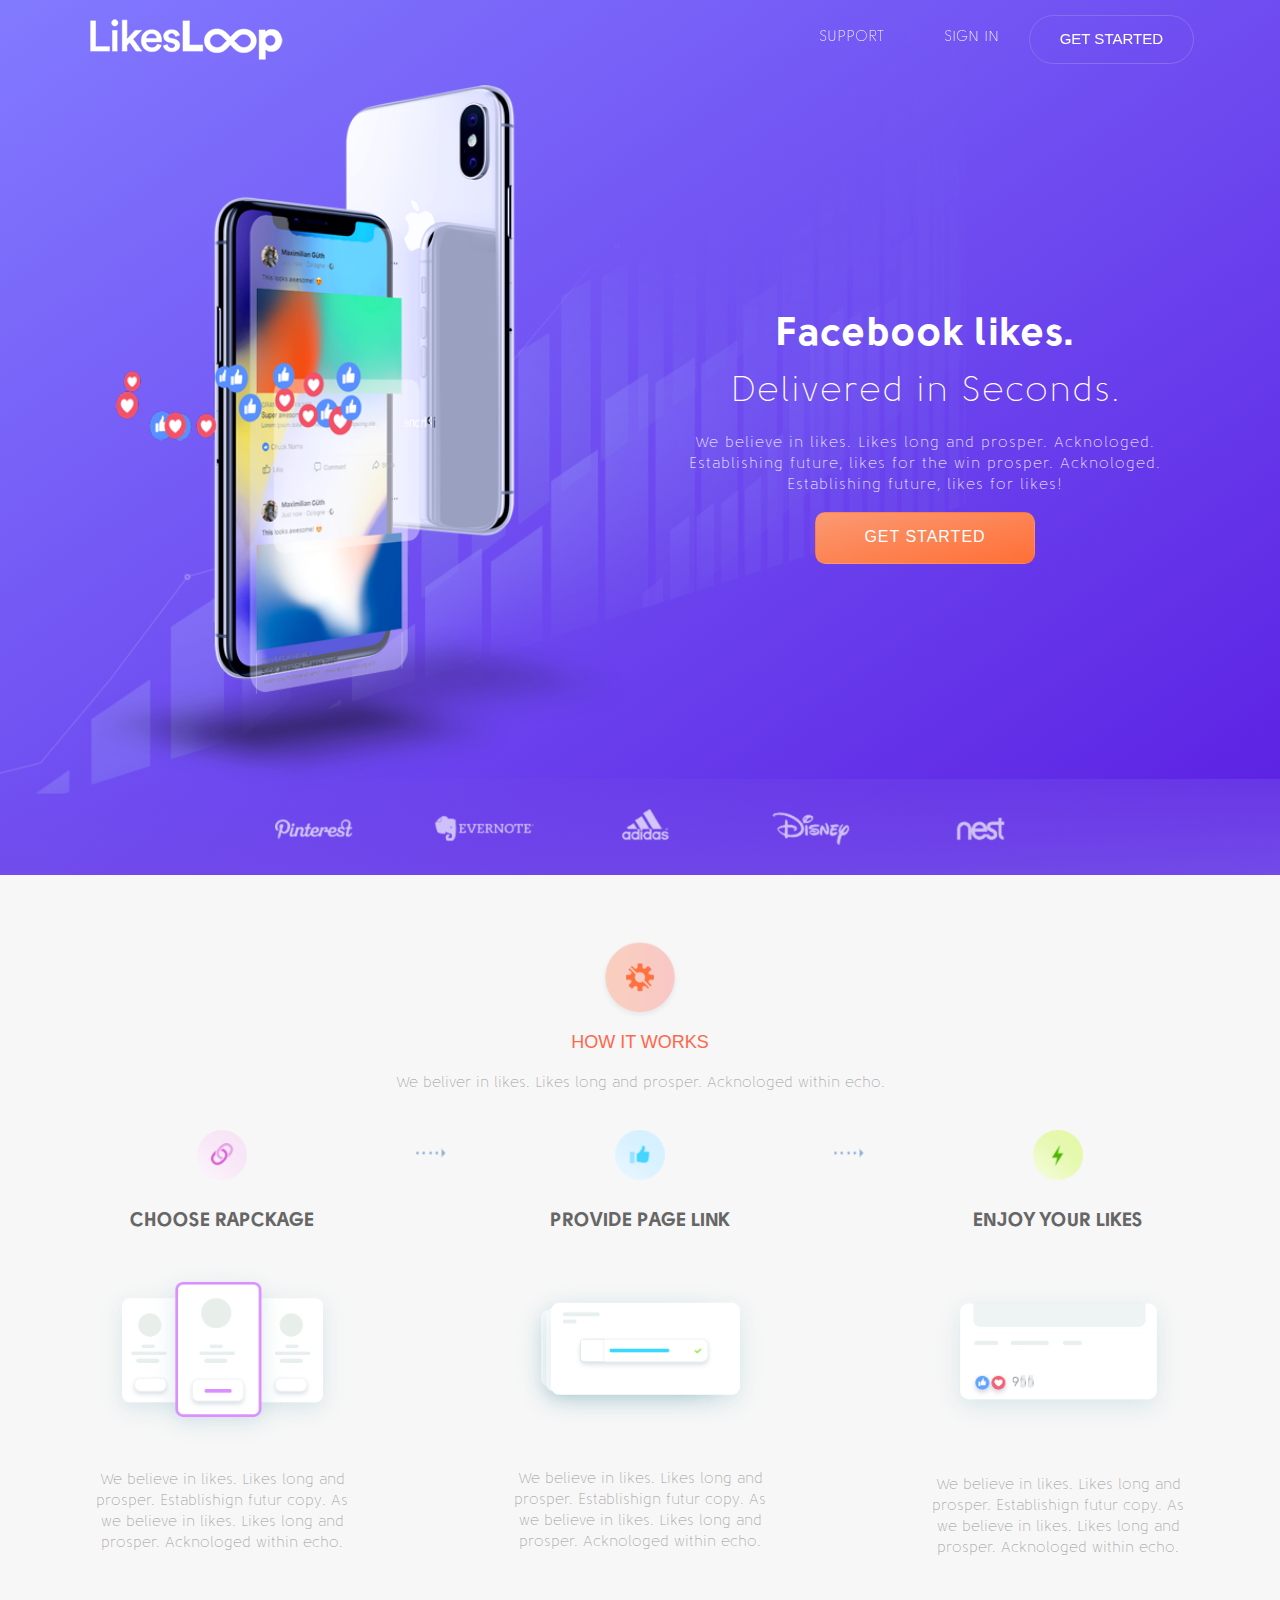
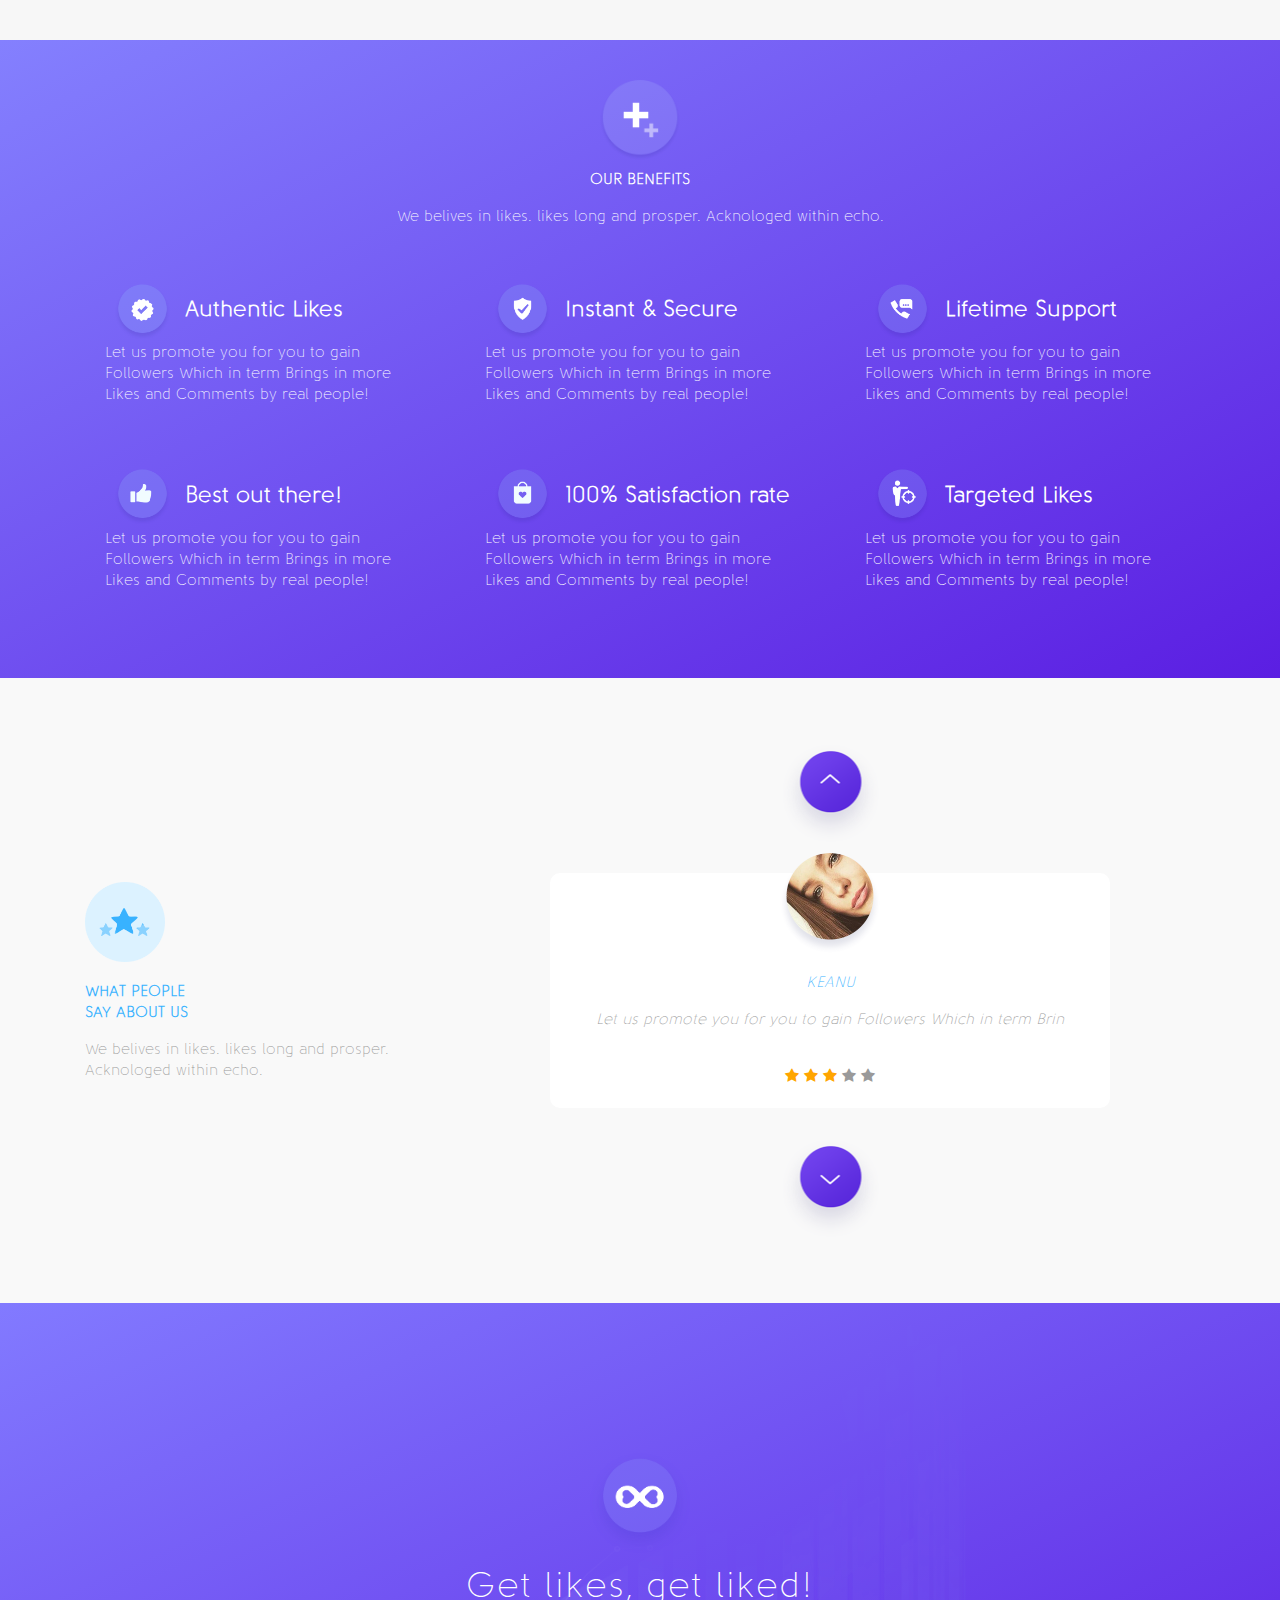
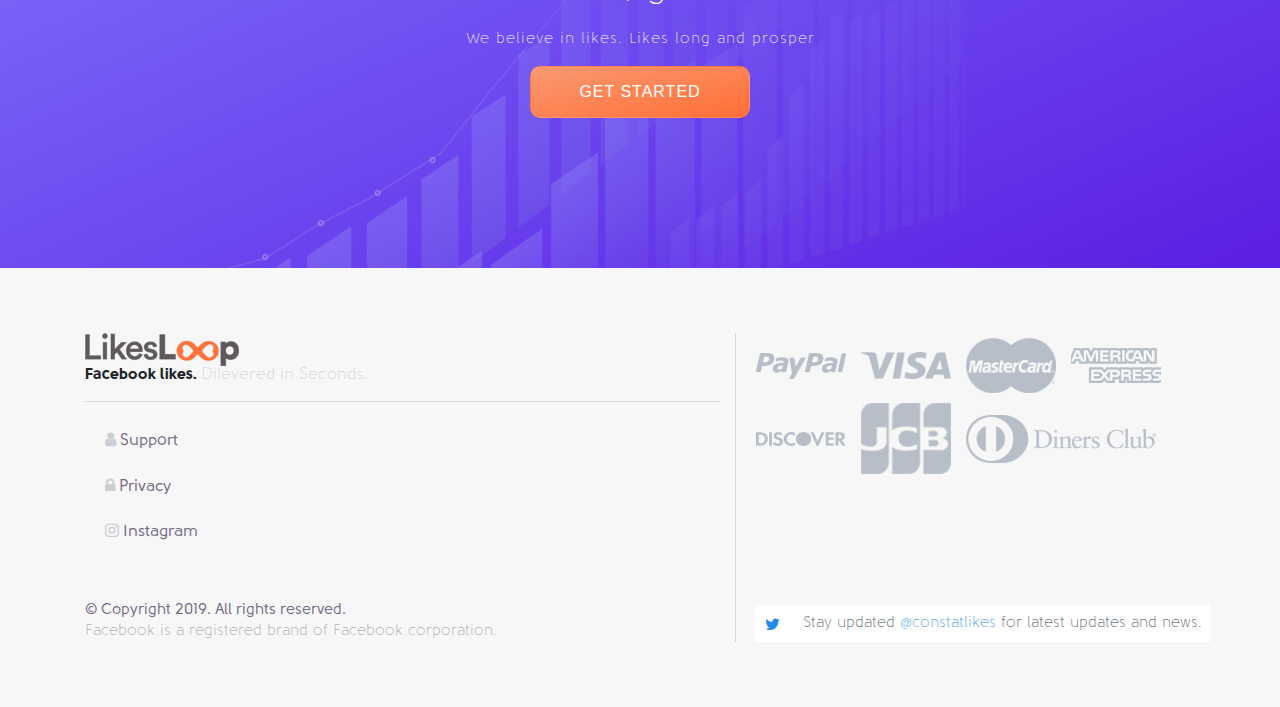
==== commit 8240ebd4: "Update index.html" ====
--- a/index.html
+++ b/index.html
@@ -5,9 +5,7 @@
     <meta http-equiv="Content-Type" content="text/html; charset=UTF-8">
     <meta name="description" content="Navigator Responsive Multipurpose Bootstrap HTML5 Template">
 
-    <meta name="author" content="Themefisher.com">
-
-    <title>LikesLoop</title>
+
 
     <!-- Mobile Specific Meta
   ================================================== -->
@@ -486,4 +484,4 @@
     </script>
 </body>
 
-</html>+</html>
